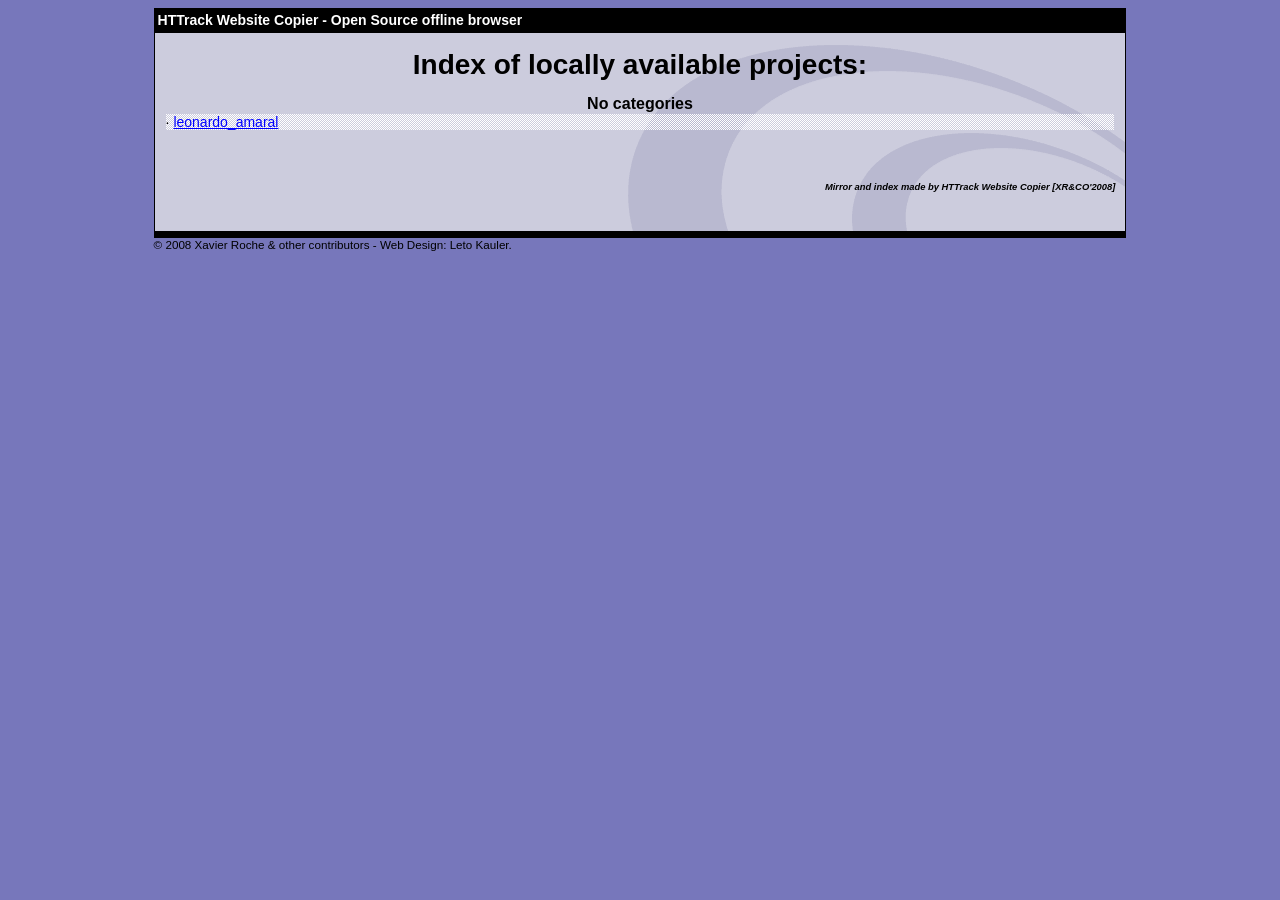
==== index.html @ f2d567f2 "Upload site" ====
<html xmlns="http://www.w3.org/1999/xhtml" lang="en">

<head>
	<meta http-equiv="Content-Type" content="text/html; charset=utf-8" />
	<meta name="description" content="HTTrack is an easy-to-use website mirror utility. It allows you to download a World Wide website from the Internet to a local directory,building recursively all structures, getting html, images, and other files from the server to your computer. Links are rebuiltrelatively so that you can freely browse to the local site (works with any browser). You can mirror several sites together so that you can jump from one toanother. You can, also, update an existing mirror site, or resume an interrupted download. The robot is fully configurable, with an integrated help" />
	<meta name="keywords" content="httrack, HTTRACK, HTTrack, winhttrack, WINHTTRACK, WinHTTrack, offline browser, web mirror utility, aspirateur web, surf offline, web capture, www mirror utility, browse offline, local  site builder, website mirroring, aspirateur www, internet grabber, capture de site web, internet tool, hors connexion, unix, dos, windows 95, windows 98, solaris, ibm580, AIX 4.0, HTS, HTGet, web aspirator, web aspirateur, libre, GPL, GNU, free software" />
	<title>List of available projects - HTTrack Website Copier</title>
	<!-- Mirror and index made by HTTrack Website Copier/3.49-2 [XR&CO'2014] -->

	<style type="text/css">
	<!--

body {
	margin: 0;  padding: 0;  margin-bottom: 15px;  margin-top: 8px;
	background: #77b;
}
body, td {
	font: 14px "Trebuchet MS", Verdana, Arial, Helvetica, sans-serif;
	}

#subTitle {
	background: #000;  color: #fff;  padding: 4px;  font-weight: bold; 
	}

#siteNavigation a, #siteNavigation .current {
	font-weight: bold;  color: #448;
	}
#siteNavigation a:link    { text-decoration: none; }
#siteNavigation a:visited { text-decoration: none; }

#siteNavigation .current { background-color: #ccd; }

#siteNavigation a:hover   { text-decoration: none;  background-color: #fff;  color: #000; }
#siteNavigation a:active  { text-decoration: none;  background-color: #ccc; }


a:link    { text-decoration: underline;  color: #00f; }
a:visited { text-decoration: underline;  color: #000; }
a:hover   { text-decoration: underline;  color: #c00; }
a:active  { text-decoration: underline; }

#pageContent {
	clear: both;
	border-bottom: 6px solid #000;
	padding: 10px;  padding-top: 20px;
	line-height: 1.65em;
	background-image: url(backblue.gif);
	background-repeat: no-repeat;
	background-position: top right;
	}

#pageContent, #siteNavigation {
	background-color: #ccd;
	}


.imgLeft  { float: left;   margin-right: 10px;  margin-bottom: 10px; }
.imgRight { float: right;  margin-left: 10px;   margin-bottom: 10px; }

hr { height: 1px;  color: #000;  background-color: #000;  margin-bottom: 15px; }

h1 { margin: 0;  font-weight: bold;  font-size: 2em; }
h2 { margin: 0;  font-weight: bold;  font-size: 1.6em; }
h3 { margin: 0;  font-weight: bold;  font-size: 1.3em; }
h4 { margin: 0;  font-weight: bold;  font-size: 1.18em; }

.blak { background-color: #000; }
.hide { display: none; }
.tableWidth { min-width: 400px; }

.tblRegular       { border-collapse: collapse; }
.tblRegular td    { padding: 6px;  background-image: url(fade.gif);  border: 2px solid #99c; }
.tblHeaderColor, .tblHeaderColor td { background: #99c; }
.tblNoBorder td   { border: 0; }


// -->
</style>

</head>

<body>
<table width="76%" border="0" align="center" cellspacing="0" cellpadding="3" class="tableWidth">
	<tr>
	<td id="subTitle">HTTrack Website Copier - Open Source offline browser</td>
	</tr>
</table>
<table width="76%" border="0" align="center" cellspacing="0" cellpadding="0" class="tableWidth">
<tr class="blak">
<td>
	<table width="100%" border="0" align="center" cellspacing="1" cellpadding="0">
	<tr>
	<td colspan="6"> 
		<table width="100%" border="0" align="center" cellspacing="0" cellpadding="10">
		<tr> 
		<td id="pageContent"> 
<!-- ==================== End prologue ==================== -->


<h1 ALIGN=Center>Index of locally available projects:</H1>
  <table border="0" width="100%" cellspacing="1" cellpadding="0">
		<TH>
		<BR/>
			No categories
		</TH>
		<TR>
		  <TD BACKGROUND="fade.gif">
                    &middot; <A HREF="leonardo_amaral/index.html">leonardo_amaral</A>
   		  </TD>
		</TR>
	</TABLE>
	<BR>
	<H6 ALIGN="RIGHT">
         <I>Mirror and index made by HTTrack Website Copier [XR&CO'2008]</I>
	</H6>
	<!-- Mirror and index made by HTTrack Website Copier/3.49-2 [XR&CO'2014] -->
	<!-- Thanks for using HTTrack Website Copier! -->

<!-- ==================== Start epilogue ==================== -->
		</td>
		</tr>
		</table>
	</td>
	</tr>
	</table>
</td>
</tr>
</table>

<table width="76%" border="0" align="center" valign="bottom" cellspacing="0" cellpadding="0">
	<tr>
	<td id="footer"><small>&copy; 2008 Xavier Roche & other contributors - Web Design: Leto Kauler.</small></td>
	</tr>
</table>

</body>

</html>
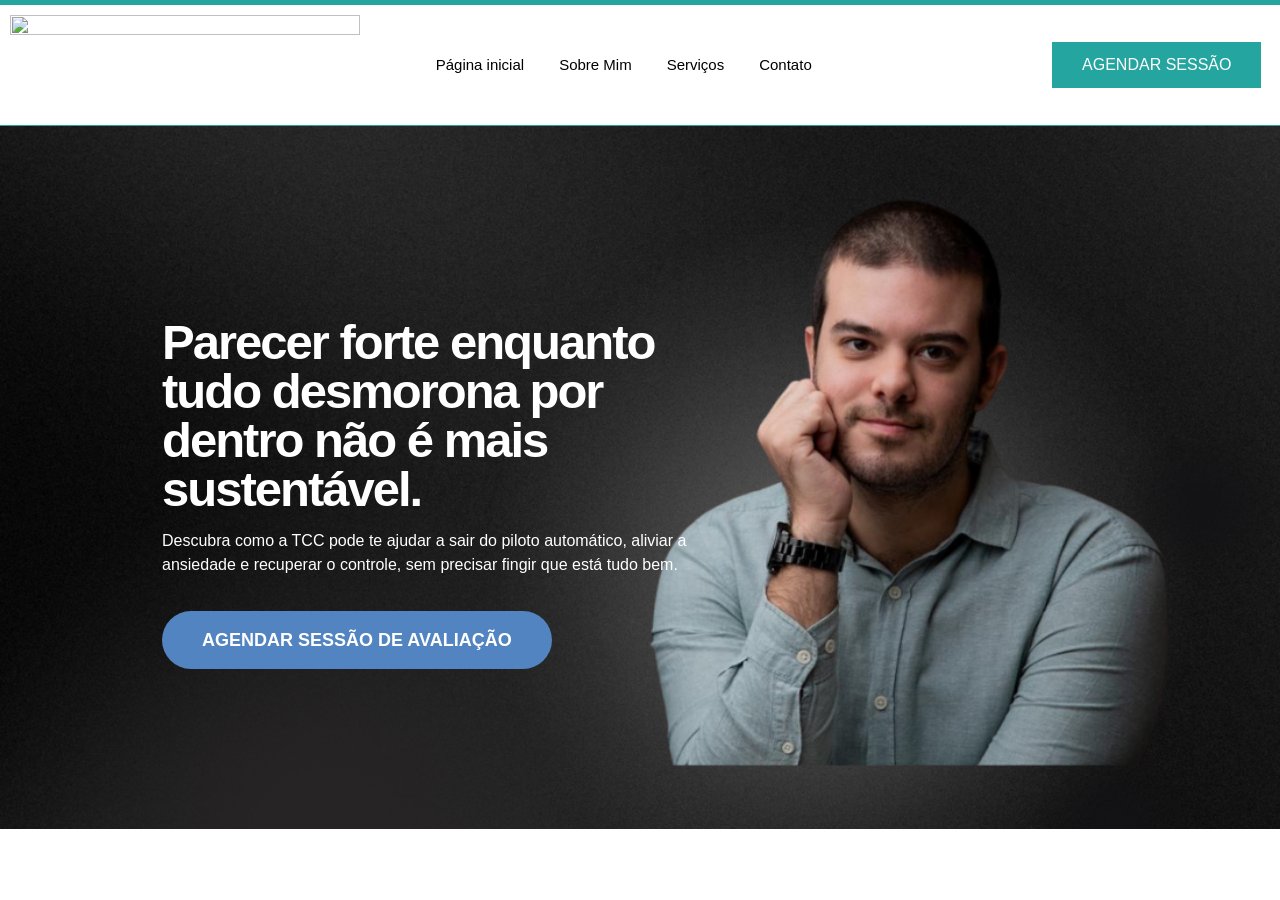
==== commit b1b05fa9: "update site" ====
--- a/index.html
+++ b/index.html
@@ -4,9 +4,8 @@
 	<meta http-equiv="Content-Type" content="text/html; charset=utf-8" />
 	<meta name="description" content="HTTrack is an easy-to-use website mirror utility. It allows you to download a World Wide website from the Internet to a local directory,building recursively all structures, getting html, images, and other files from the server to your computer. Links are rebuiltrelatively so that you can freely browse to the local site (works with any browser). You can mirror several sites together so that you can jump from one toanother. You can, also, update an existing mirror site, or resume an interrupted download. The robot is fully configurable, with an integrated help" />
 	<meta name="keywords" content="httrack, HTTRACK, HTTrack, winhttrack, WINHTTRACK, WinHTTrack, offline browser, web mirror utility, aspirateur web, surf offline, web capture, www mirror utility, browse offline, local  site builder, website mirroring, aspirateur www, internet grabber, capture de site web, internet tool, hors connexion, unix, dos, windows 95, windows 98, solaris, ibm580, AIX 4.0, HTS, HTGet, web aspirator, web aspirateur, libre, GPL, GNU, free software" />
-	<title>List of available projects - HTTrack Website Copier</title>
-	<!-- Mirror and index made by HTTrack Website Copier/3.49-2 [XR&CO'2014] -->
-
+	<title>Local index - HTTrack Website Copier</title>
+  <!-- Mirror and index made by HTTrack Website Copier/3.49-2 [XR&CO'2014] -->
 	<style type="text/css">
 	<!--
 
@@ -79,7 +78,6 @@
 
 </head>
 
-<body>
 <table width="76%" border="0" align="center" cellspacing="0" cellpadding="3" class="tableWidth">
 	<tr>
 	<td id="subTitle">HTTrack Website Copier - Open Source offline browser</td>
@@ -96,25 +94,31 @@
 		<td id="pageContent"> 
 <!-- ==================== End prologue ==================== -->
 
-
-<h1 ALIGN=Center>Index of locally available projects:</H1>
-  <table border="0" width="100%" cellspacing="1" cellpadding="0">
-		<TH>
-		<BR/>
-			No categories
-		</TH>
+	<meta name="generator" content="HTTrack Website Copier/3.x">
+	<TITLE>Local index - HTTrack</TITLE>
+</HEAD>
+<BODY>
+<H1 ALIGN=Center>Index of locally available sites:</H1>
+	<TABLE BORDER="0" WIDTH="100%" CELLSPACING="1" CELLPADDING="0">
 		<TR>
-		  <TD BACKGROUND="fade.gif">
-                    &middot; <A HREF="leonardo_amaral/index.html">leonardo_amaral</A>
-   		  </TD>
+			<TD BACKGROUND="fade.gif">
+				&middot;
+					<A HREF="psicologoleonardosc.com/index.html">
+						Leonardo Santa Cecília &#8211; Psicologia &#8211; Terapia Cognitivo
+					</A>		
+			</TD>
 		</TR>
 	</TABLE>
 	<BR>
-	<H6 ALIGN="RIGHT">
-         <I>Mirror and index made by HTTrack Website Copier [XR&CO'2008]</I>
+	<BR>
+	<BR>
+  	<H6 ALIGN="RIGHT">
+	<I>Mirror and index made by HTTrack Website Copier [XR&amp;CO'2008]</I>
 	</H6>
 	<!-- Mirror and index made by HTTrack Website Copier/3.49-2 [XR&CO'2014] -->
 	<!-- Thanks for using HTTrack Website Copier! -->
+	<meta HTTP-EQUIV="Refresh" CONTENT="0; URL=psicologoleonardosc.com/index.html">
+
 
 <!-- ==================== Start epilogue ==================== -->
 		</td>
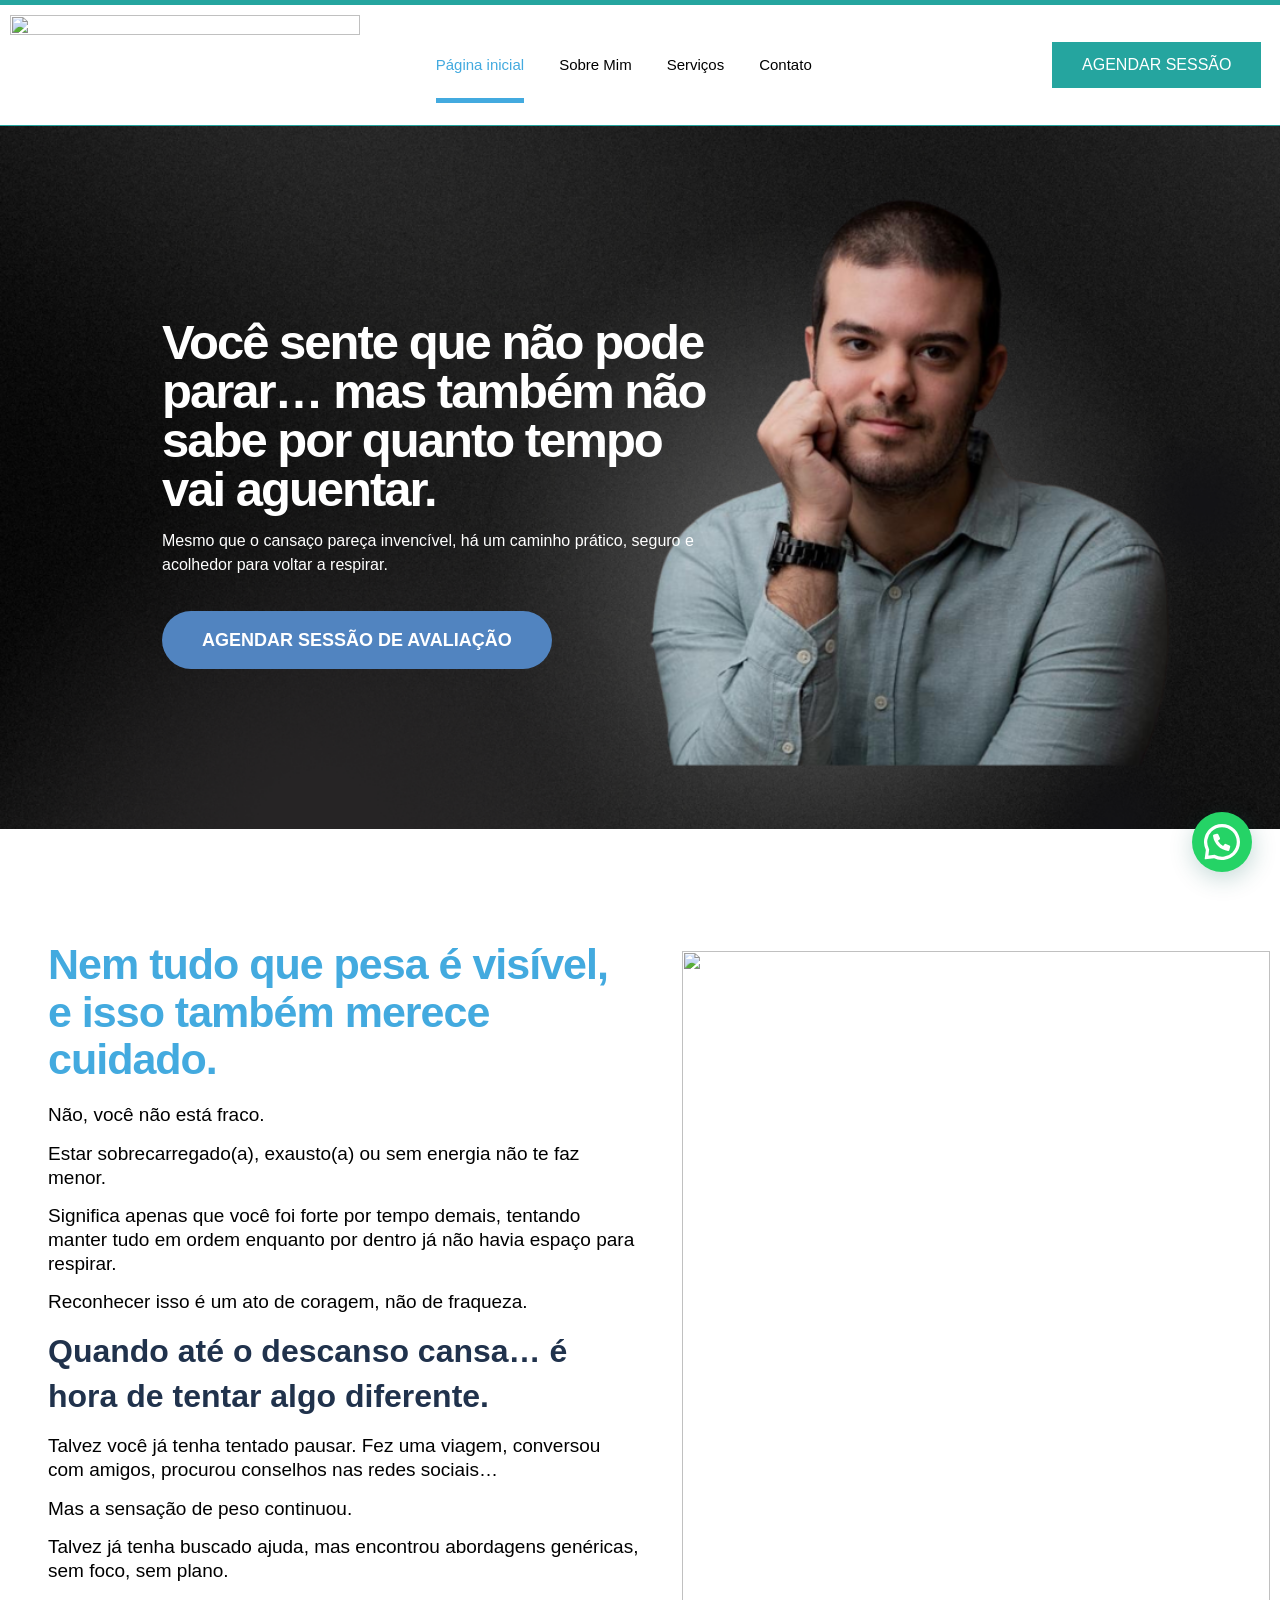
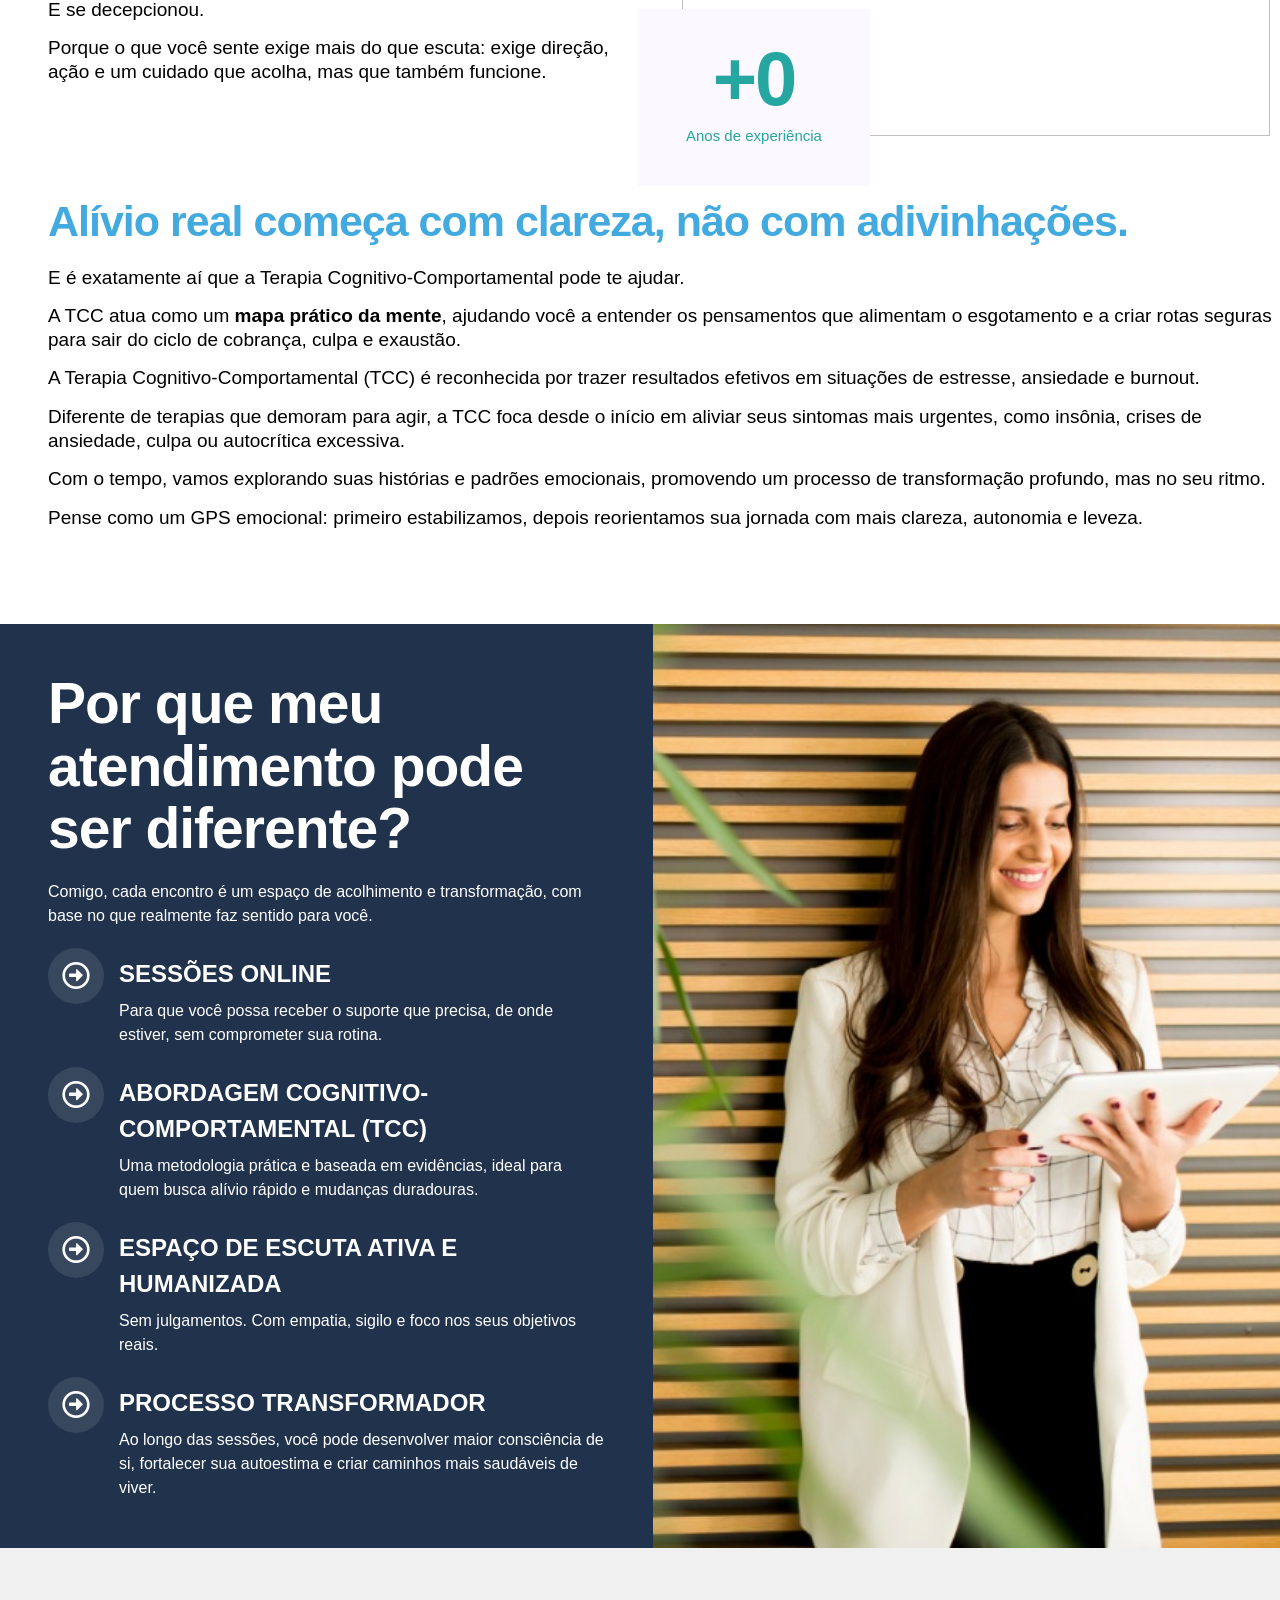
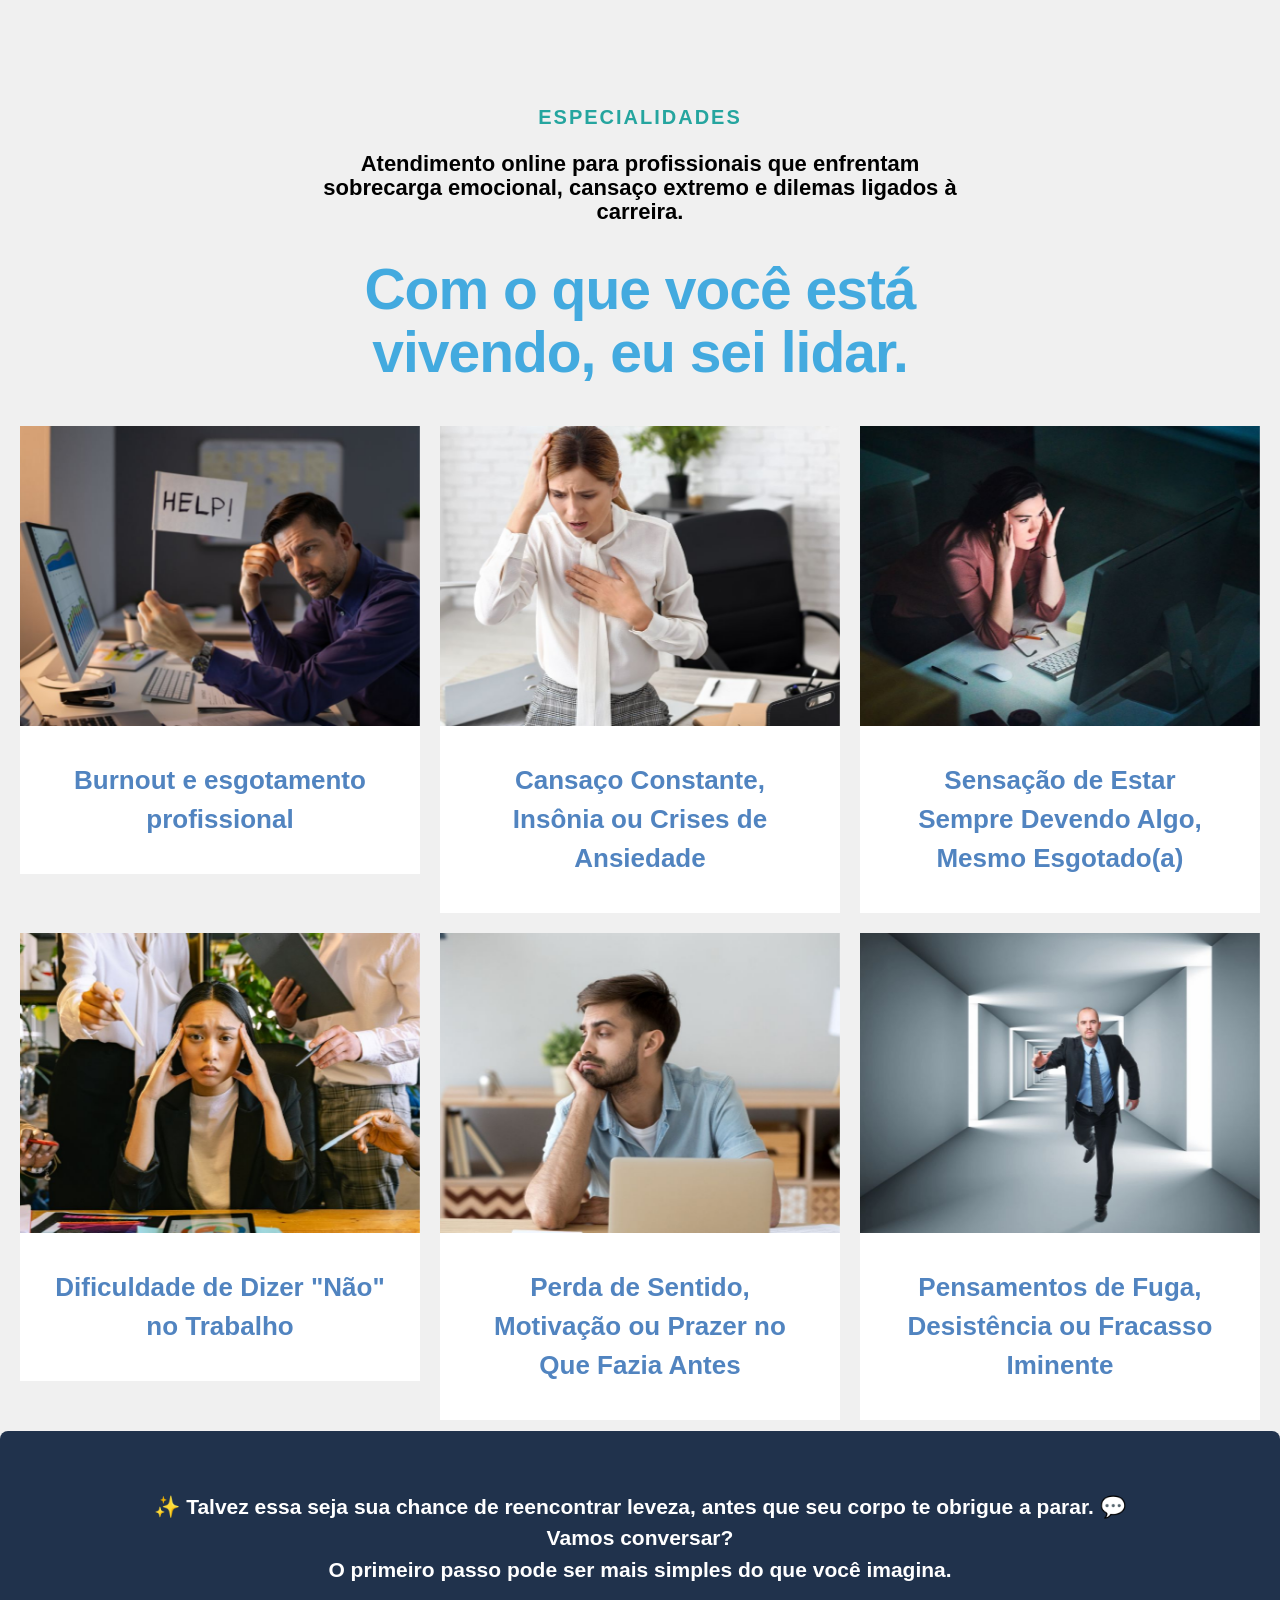
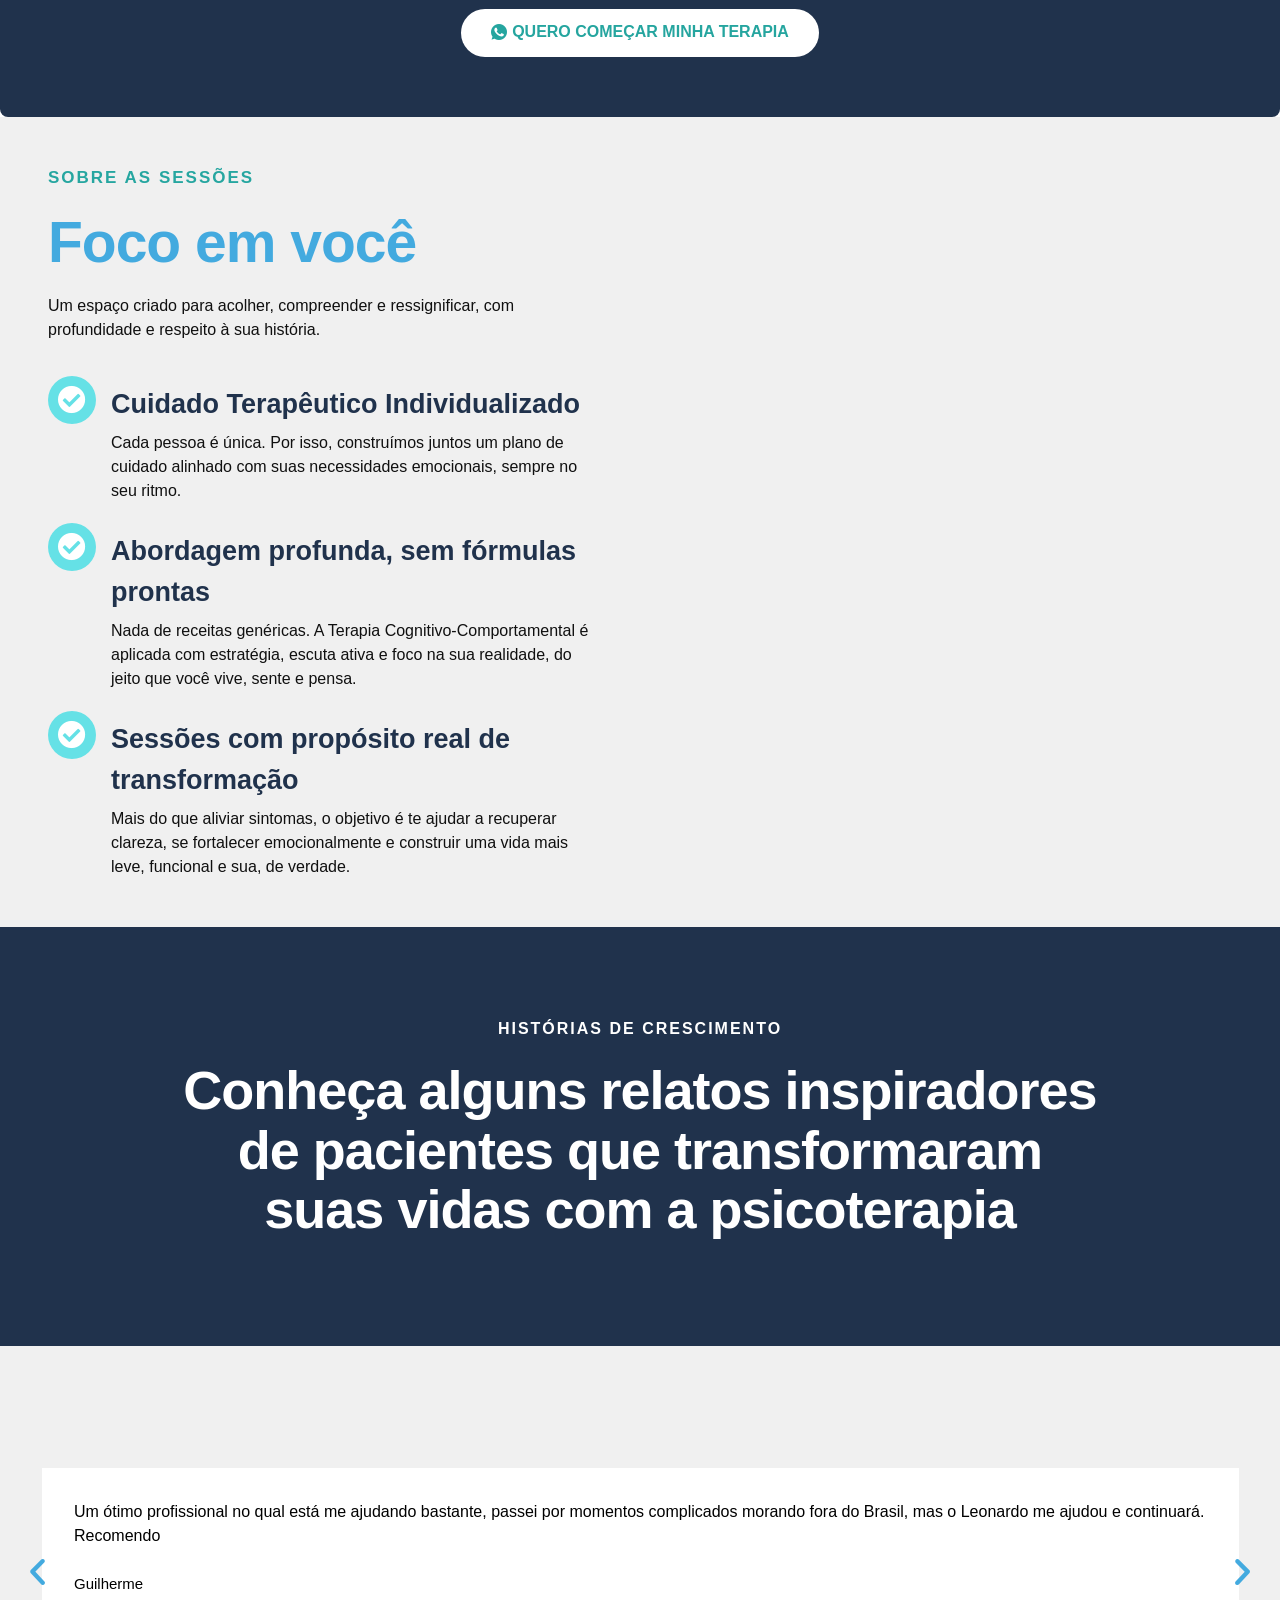
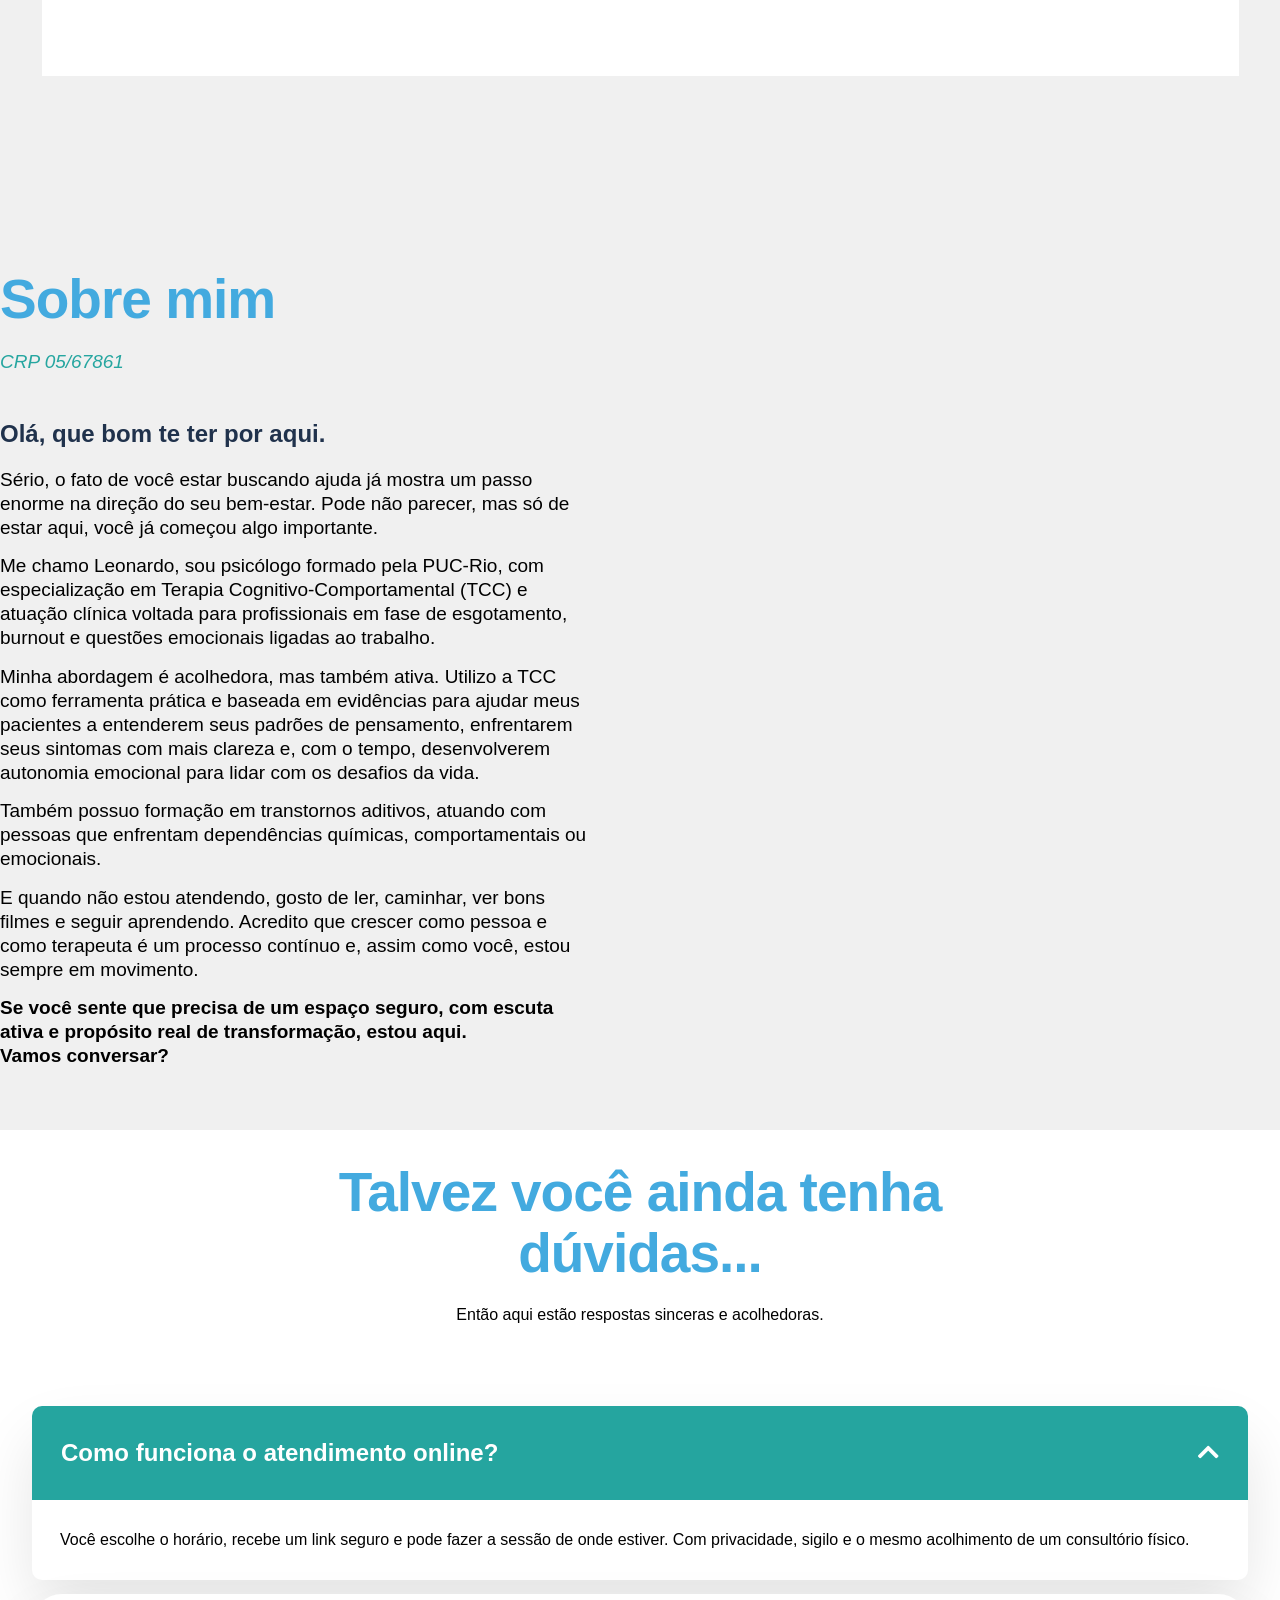
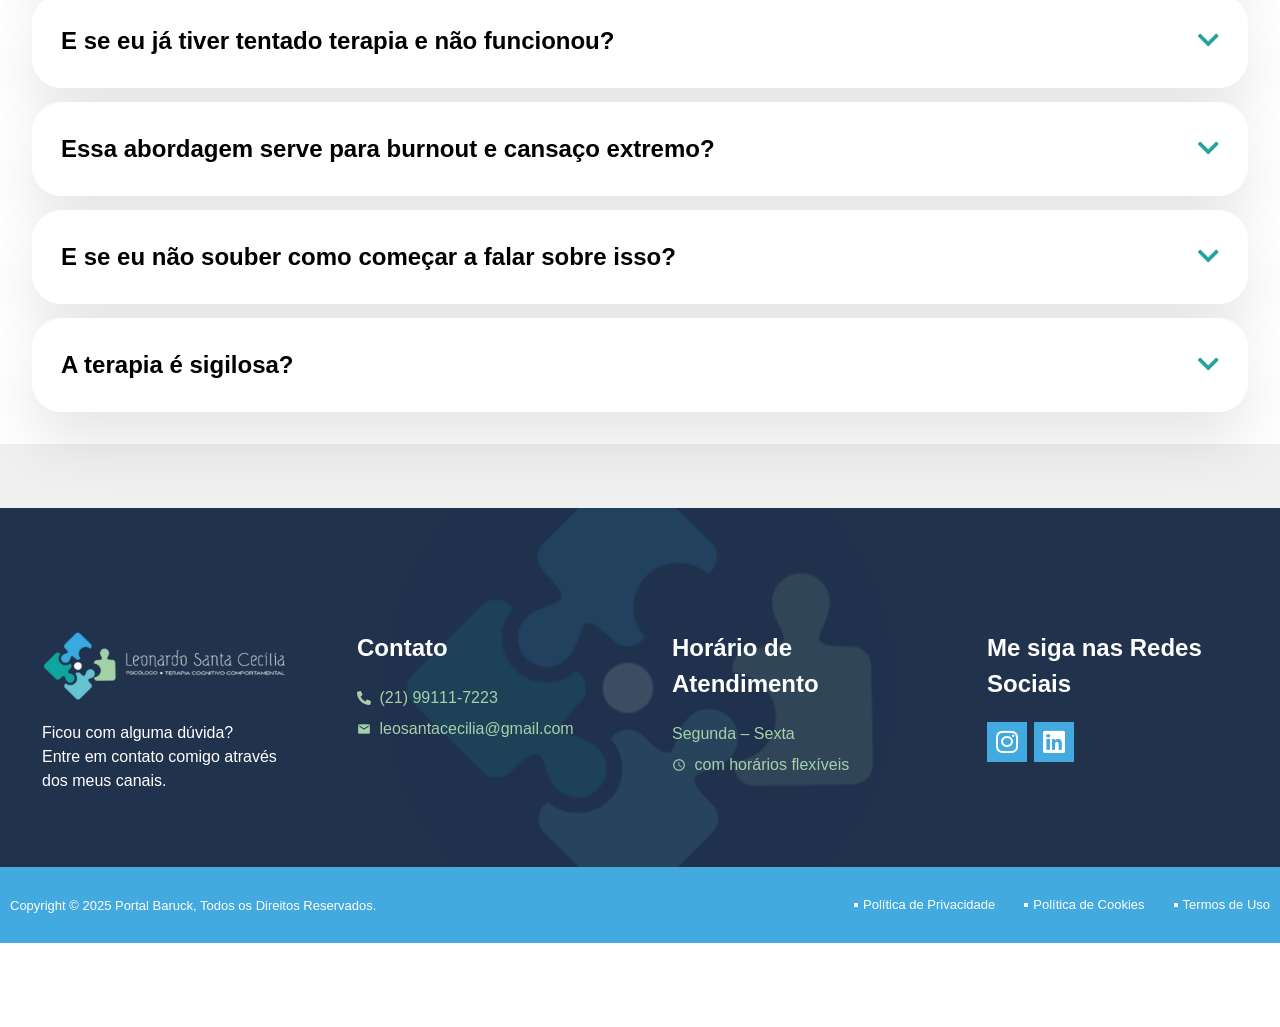
==== commit 501912ce: "b" ====
--- a/index.html
+++ b/index.html
@@ -1,144 +1,1586 @@
-<html xmlns="http://www.w3.org/1999/xhtml" lang="en">
-
+<!DOCTYPE html>
+<html lang="pt-BR">
+
+<!-- Mirrored from psicologoleonardosc.com/pagina-inicial-copy-02/ by HTTrack Website Copier/3.x [XR&CO'2014], Fri, 10 Jul 2026 13:59:12 GMT -->
+<!-- Added by HTTrack --><meta http-equiv="content-type" content="text/html;charset=UTF-8" /><!-- /Added by HTTrack -->
 <head>
-	<meta http-equiv="Content-Type" content="text/html; charset=utf-8" />
-	<meta name="description" content="HTTrack is an easy-to-use website mirror utility. It allows you to download a World Wide website from the Internet to a local directory,building recursively all structures, getting html, images, and other files from the server to your computer. Links are rebuiltrelatively so that you can freely browse to the local site (works with any browser). You can mirror several sites together so that you can jump from one toanother. You can, also, update an existing mirror site, or resume an interrupted download. The robot is fully configurable, with an integrated help" />
-	<meta name="keywords" content="httrack, HTTRACK, HTTrack, winhttrack, WINHTTRACK, WinHTTrack, offline browser, web mirror utility, aspirateur web, surf offline, web capture, www mirror utility, browse offline, local  site builder, website mirroring, aspirateur www, internet grabber, capture de site web, internet tool, hors connexion, unix, dos, windows 95, windows 98, solaris, ibm580, AIX 4.0, HTS, HTGet, web aspirator, web aspirateur, libre, GPL, GNU, free software" />
-	<title>Local index - HTTrack Website Copier</title>
-  <!-- Mirror and index made by HTTrack Website Copier/3.49-2 [XR&CO'2014] -->
-	<style type="text/css">
-	<!--
-
-body {
-	margin: 0;  padding: 0;  margin-bottom: 15px;  margin-top: 8px;
-	background: #77b;
-}
-body, td {
-	font: 14px "Trebuchet MS", Verdana, Arial, Helvetica, sans-serif;
+	<meta charset="UTF-8">
+		<title>Página inicial &#8211; Leonardo Santa Cecília</title>
+<meta name='robots' content='max-image-preview:large' />
+<link rel="alternate" type="application/rss+xml" title="Feed para Leonardo Santa Cecília &raquo;" href="../feed/index.html" />
+<link rel="alternate" type="application/rss+xml" title="Feed de comentários para Leonardo Santa Cecília &raquo;" href="../comments/feed/index.html" />
+<link rel="alternate" title="oEmbed (JSON)" type="application/json+oembed" href="../wp-json/oembed/1.0/embeddbc9.json?url=https%3A%2F%2Fpsicologoleonardosc.com%2Fpagina-inicial-copy-02%2F" />
+<link rel="alternate" title="oEmbed (XML)" type="text/xml+oembed" href="../wp-json/oembed/1.0/embed2f14?url=https%3A%2F%2Fpsicologoleonardosc.com%2Fpagina-inicial-copy-02%2F&amp;format=xml" />
+<style id="wp-img-auto-sizes-contain-inline-css">
+img:is([sizes=auto i],[sizes^="auto," i]){contain-intrinsic-size:3000px 1500px}
+/*# sourceURL=wp-img-auto-sizes-contain-inline-css */
+</style>
+<style id="wp-emoji-styles-inline-css">
+
+	img.wp-smiley, img.emoji {
+		display: inline !important;
+		border: none !important;
+		box-shadow: none !important;
+		height: 1em !important;
+		width: 1em !important;
+		margin: 0 0.07em !important;
+		vertical-align: -0.1em !important;
+		background: none !important;
+		padding: 0 !important;
 	}
-
-#subTitle {
-	background: #000;  color: #fff;  padding: 4px;  font-weight: bold; 
-	}
-
-#siteNavigation a, #siteNavigation .current {
-	font-weight: bold;  color: #448;
-	}
-#siteNavigation a:link    { text-decoration: none; }
-#siteNavigation a:visited { text-decoration: none; }
-
-#siteNavigation .current { background-color: #ccd; }
-
-#siteNavigation a:hover   { text-decoration: none;  background-color: #fff;  color: #000; }
-#siteNavigation a:active  { text-decoration: none;  background-color: #ccc; }
-
-
-a:link    { text-decoration: underline;  color: #00f; }
-a:visited { text-decoration: underline;  color: #000; }
-a:hover   { text-decoration: underline;  color: #c00; }
-a:active  { text-decoration: underline; }
-
-#pageContent {
-	clear: both;
-	border-bottom: 6px solid #000;
-	padding: 10px;  padding-top: 20px;
-	line-height: 1.65em;
-	background-image: url(backblue.gif);
-	background-repeat: no-repeat;
-	background-position: top right;
-	}
-
-#pageContent, #siteNavigation {
-	background-color: #ccd;
-	}
-
-
-.imgLeft  { float: left;   margin-right: 10px;  margin-bottom: 10px; }
-.imgRight { float: right;  margin-left: 10px;   margin-bottom: 10px; }
-
-hr { height: 1px;  color: #000;  background-color: #000;  margin-bottom: 15px; }
-
-h1 { margin: 0;  font-weight: bold;  font-size: 2em; }
-h2 { margin: 0;  font-weight: bold;  font-size: 1.6em; }
-h3 { margin: 0;  font-weight: bold;  font-size: 1.3em; }
-h4 { margin: 0;  font-weight: bold;  font-size: 1.18em; }
-
-.blak { background-color: #000; }
-.hide { display: none; }
-.tableWidth { min-width: 400px; }
-
-.tblRegular       { border-collapse: collapse; }
-.tblRegular td    { padding: 6px;  background-image: url(fade.gif);  border: 2px solid #99c; }
-.tblHeaderColor, .tblHeaderColor td { background: #99c; }
-.tblNoBorder td   { border: 0; }
-
-
-// -->
+/*# sourceURL=wp-emoji-styles-inline-css */
 </style>
-
-</head>
-
-<table width="76%" border="0" align="center" cellspacing="0" cellpadding="3" class="tableWidth">
-	<tr>
-	<td id="subTitle">HTTrack Website Copier - Open Source offline browser</td>
-	</tr>
-</table>
-<table width="76%" border="0" align="center" cellspacing="0" cellpadding="0" class="tableWidth">
-<tr class="blak">
-<td>
-	<table width="100%" border="0" align="center" cellspacing="1" cellpadding="0">
-	<tr>
-	<td colspan="6"> 
-		<table width="100%" border="0" align="center" cellspacing="0" cellpadding="10">
-		<tr> 
-		<td id="pageContent"> 
-<!-- ==================== End prologue ==================== -->
-
-	<meta name="generator" content="HTTrack Website Copier/3.x">
-	<TITLE>Local index - HTTrack</TITLE>
-</HEAD>
-<BODY>
-<H1 ALIGN=Center>Index of locally available sites:</H1>
-	<TABLE BORDER="0" WIDTH="100%" CELLSPACING="1" CELLPADDING="0">
-		<TR>
-			<TD BACKGROUND="fade.gif">
-				&middot;
-					<A HREF="psicologoleonardosc.com/index.html">
-						Leonardo Santa Cecília &#8211; Psicologia &#8211; Terapia Cognitivo
-					</A>		
-			</TD>
-		</TR>
-	</TABLE>
-	<BR>
-	<BR>
-	<BR>
-  	<H6 ALIGN="RIGHT">
-	<I>Mirror and index made by HTTrack Website Copier [XR&amp;CO'2008]</I>
-	</H6>
-	<!-- Mirror and index made by HTTrack Website Copier/3.49-2 [XR&CO'2014] -->
-	<!-- Thanks for using HTTrack Website Copier! -->
-	<meta HTTP-EQUIV="Refresh" CONTENT="0; URL=psicologoleonardosc.com/index.html">
-
-
-<!-- ==================== Start epilogue ==================== -->
-		</td>
-		</tr>
-		</table>
-	</td>
-	</tr>
-	</table>
-</td>
-</tr>
-</table>
-
-<table width="76%" border="0" align="center" valign="bottom" cellspacing="0" cellpadding="0">
-	<tr>
-	<td id="footer"><small>&copy; 2008 Xavier Roche & other contributors - Web Design: Leto Kauler.</small></td>
-	</tr>
-</table>
-
-</body>
-
+<style id="joinchat-button-style-inline-css">
+.wp-block-joinchat-button{border:none!important;text-align:center}.wp-block-joinchat-button figure{display:table;margin:0 auto;padding:0}.wp-block-joinchat-button figcaption{font:normal normal 400 .6em/2em var(--wp--preset--font-family--system-font,sans-serif);margin:0;padding:0}.wp-block-joinchat-button .joinchat-button__qr{background-color:#fff;border:6px solid #25d366;border-radius:30px;box-sizing:content-box;display:block;height:200px;margin:auto;overflow:hidden;padding:10px;width:200px}.wp-block-joinchat-button .joinchat-button__qr canvas,.wp-block-joinchat-button .joinchat-button__qr img{display:block;margin:auto}.wp-block-joinchat-button .joinchat-button__link{align-items:center;background-color:#25d366;border:6px solid #25d366;border-radius:30px;display:inline-flex;flex-flow:row nowrap;justify-content:center;line-height:1.25em;margin:0 auto;text-decoration:none}.wp-block-joinchat-button .joinchat-button__link:before{background:transparent var(--joinchat-ico) no-repeat center;background-size:100%;content:"";display:block;height:1.5em;margin:-.75em .75em -.75em 0;width:1.5em}.wp-block-joinchat-button figure+.joinchat-button__link{margin-top:10px}@media (orientation:landscape)and (min-height:481px),(orientation:portrait)and (min-width:481px){.wp-block-joinchat-button.joinchat-button--qr-only figure+.joinchat-button__link{display:none}}@media (max-width:480px),(orientation:landscape)and (max-height:480px){.wp-block-joinchat-button figure{display:none}}
+
+/*# sourceURL=https://psicologoleonardosc.com/wp-content/plugins/creame-whatsapp-me/gutenberg/build/style-index.css */
+</style>
+<style id="global-styles-inline-css">
+:root{--wp--preset--aspect-ratio--square: 1;--wp--preset--aspect-ratio--4-3: 4/3;--wp--preset--aspect-ratio--3-4: 3/4;--wp--preset--aspect-ratio--3-2: 3/2;--wp--preset--aspect-ratio--2-3: 2/3;--wp--preset--aspect-ratio--16-9: 16/9;--wp--preset--aspect-ratio--9-16: 9/16;--wp--preset--color--black: #000000;--wp--preset--color--cyan-bluish-gray: #abb8c3;--wp--preset--color--white: #ffffff;--wp--preset--color--pale-pink: #f78da7;--wp--preset--color--vivid-red: #cf2e2e;--wp--preset--color--luminous-vivid-orange: #ff6900;--wp--preset--color--luminous-vivid-amber: #fcb900;--wp--preset--color--light-green-cyan: #7bdcb5;--wp--preset--color--vivid-green-cyan: #00d084;--wp--preset--color--pale-cyan-blue: #8ed1fc;--wp--preset--color--vivid-cyan-blue: #0693e3;--wp--preset--color--vivid-purple: #9b51e0;--wp--preset--gradient--vivid-cyan-blue-to-vivid-purple: linear-gradient(135deg,rgb(6,147,227) 0%,rgb(155,81,224) 100%);--wp--preset--gradient--light-green-cyan-to-vivid-green-cyan: linear-gradient(135deg,rgb(122,220,180) 0%,rgb(0,208,130) 100%);--wp--preset--gradient--luminous-vivid-amber-to-luminous-vivid-orange: linear-gradient(135deg,rgb(252,185,0) 0%,rgb(255,105,0) 100%);--wp--preset--gradient--luminous-vivid-orange-to-vivid-red: linear-gradient(135deg,rgb(255,105,0) 0%,rgb(207,46,46) 100%);--wp--preset--gradient--very-light-gray-to-cyan-bluish-gray: linear-gradient(135deg,rgb(238,238,238) 0%,rgb(169,184,195) 100%);--wp--preset--gradient--cool-to-warm-spectrum: linear-gradient(135deg,rgb(74,234,220) 0%,rgb(151,120,209) 20%,rgb(207,42,186) 40%,rgb(238,44,130) 60%,rgb(251,105,98) 80%,rgb(254,248,76) 100%);--wp--preset--gradient--blush-light-purple: linear-gradient(135deg,rgb(255,206,236) 0%,rgb(152,150,240) 100%);--wp--preset--gradient--blush-bordeaux: linear-gradient(135deg,rgb(254,205,165) 0%,rgb(254,45,45) 50%,rgb(107,0,62) 100%);--wp--preset--gradient--luminous-dusk: linear-gradient(135deg,rgb(255,203,112) 0%,rgb(199,81,192) 50%,rgb(65,88,208) 100%);--wp--preset--gradient--pale-ocean: linear-gradient(135deg,rgb(255,245,203) 0%,rgb(182,227,212) 50%,rgb(51,167,181) 100%);--wp--preset--gradient--electric-grass: linear-gradient(135deg,rgb(202,248,128) 0%,rgb(113,206,126) 100%);--wp--preset--gradient--midnight: linear-gradient(135deg,rgb(2,3,129) 0%,rgb(40,116,252) 100%);--wp--preset--font-size--small: 13px;--wp--preset--font-size--medium: 20px;--wp--preset--font-size--large: 36px;--wp--preset--font-size--x-large: 42px;--wp--preset--spacing--20: 0.44rem;--wp--preset--spacing--30: 0.67rem;--wp--preset--spacing--40: 1rem;--wp--preset--spacing--50: 1.5rem;--wp--preset--spacing--60: 2.25rem;--wp--preset--spacing--70: 3.38rem;--wp--preset--spacing--80: 5.06rem;--wp--preset--shadow--natural: 6px 6px 9px rgba(0, 0, 0, 0.2);--wp--preset--shadow--deep: 12px 12px 50px rgba(0, 0, 0, 0.4);--wp--preset--shadow--sharp: 6px 6px 0px rgba(0, 0, 0, 0.2);--wp--preset--shadow--outlined: 6px 6px 0px -3px rgb(255, 255, 255), 6px 6px rgb(0, 0, 0);--wp--preset--shadow--crisp: 6px 6px 0px rgb(0, 0, 0);}:root { --wp--style--global--content-size: 800px;--wp--style--global--wide-size: 1200px; }:where(body) { margin: 0; }.wp-site-blocks > .alignleft { float: left; margin-right: 2em; }.wp-site-blocks > .alignright { float: right; margin-left: 2em; }.wp-site-blocks > .aligncenter { justify-content: center; margin-left: auto; margin-right: auto; }:where(.wp-site-blocks) > * { margin-block-start: 24px; margin-block-end: 0; }:where(.wp-site-blocks) > :first-child { margin-block-start: 0; }:where(.wp-site-blocks) > :last-child { margin-block-end: 0; }:root { --wp--style--block-gap: 24px; }:root :where(.is-layout-flow) > :first-child{margin-block-start: 0;}:root :where(.is-layout-flow) > :last-child{margin-block-end: 0;}:root :where(.is-layout-flow) > *{margin-block-start: 24px;margin-block-end: 0;}:root :where(.is-layout-constrained) > :first-child{margin-block-start: 0;}:root :where(.is-layout-constrained) > :last-child{margin-block-end: 0;}:root :where(.is-layout-constrained) > *{margin-block-start: 24px;margin-block-end: 0;}:root :where(.is-layout-flex){gap: 24px;}:root :where(.is-layout-grid){gap: 24px;}.is-layout-flow > .alignleft{float: left;margin-inline-start: 0;margin-inline-end: 2em;}.is-layout-flow > .alignright{float: right;margin-inline-start: 2em;margin-inline-end: 0;}.is-layout-flow > .aligncenter{margin-left: auto !important;margin-right: auto !important;}.is-layout-constrained > .alignleft{float: left;margin-inline-start: 0;margin-inline-end: 2em;}.is-layout-constrained > .alignright{float: right;margin-inline-start: 2em;margin-inline-end: 0;}.is-layout-constrained > .aligncenter{margin-left: auto !important;margin-right: auto !important;}.is-layout-constrained > :where(:not(.alignleft):not(.alignright):not(.alignfull)){max-width: var(--wp--style--global--content-size);margin-left: auto !important;margin-right: auto !important;}.is-layout-constrained > .alignwide{max-width: var(--wp--style--global--wide-size);}body .is-layout-flex{display: flex;}.is-layout-flex{flex-wrap: wrap;align-items: center;}.is-layout-flex > :is(*, div){margin: 0;}body .is-layout-grid{display: grid;}.is-layout-grid > :is(*, div){margin: 0;}body{padding-top: 0px;padding-right: 0px;padding-bottom: 0px;padding-left: 0px;}:root :where(.wp-element-button, .wp-block-button__link){background-color: #32373c;border-width: 0;color: #fff;font-family: inherit;font-size: inherit;font-style: inherit;font-weight: inherit;letter-spacing: inherit;line-height: inherit;padding-top: calc(0.667em + 2px);padding-right: calc(1.333em + 2px);padding-bottom: calc(0.667em + 2px);padding-left: calc(1.333em + 2px);text-decoration: none;text-transform: inherit;}.has-black-color{color: var(--wp--preset--color--black) !important;}.has-cyan-bluish-gray-color{color: var(--wp--preset--color--cyan-bluish-gray) !important;}.has-white-color{color: var(--wp--preset--color--white) !important;}.has-pale-pink-color{color: var(--wp--preset--color--pale-pink) !important;}.has-vivid-red-color{color: var(--wp--preset--color--vivid-red) !important;}.has-luminous-vivid-orange-color{color: var(--wp--preset--color--luminous-vivid-orange) !important;}.has-luminous-vivid-amber-color{color: var(--wp--preset--color--luminous-vivid-amber) !important;}.has-light-green-cyan-color{color: var(--wp--preset--color--light-green-cyan) !important;}.has-vivid-green-cyan-color{color: var(--wp--preset--color--vivid-green-cyan) !important;}.has-pale-cyan-blue-color{color: var(--wp--preset--color--pale-cyan-blue) !important;}.has-vivid-cyan-blue-color{color: var(--wp--preset--color--vivid-cyan-blue) !important;}.has-vivid-purple-color{color: var(--wp--preset--color--vivid-purple) !important;}.has-black-background-color{background-color: var(--wp--preset--color--black) !important;}.has-cyan-bluish-gray-background-color{background-color: var(--wp--preset--color--cyan-bluish-gray) !important;}.has-white-background-color{background-color: var(--wp--preset--color--white) !important;}.has-pale-pink-background-color{background-color: var(--wp--preset--color--pale-pink) !important;}.has-vivid-red-background-color{background-color: var(--wp--preset--color--vivid-red) !important;}.has-luminous-vivid-orange-background-color{background-color: var(--wp--preset--color--luminous-vivid-orange) !important;}.has-luminous-vivid-amber-background-color{background-color: var(--wp--preset--color--luminous-vivid-amber) !important;}.has-light-green-cyan-background-color{background-color: var(--wp--preset--color--light-green-cyan) !important;}.has-vivid-green-cyan-background-color{background-color: var(--wp--preset--color--vivid-green-cyan) !important;}.has-pale-cyan-blue-background-color{background-color: var(--wp--preset--color--pale-cyan-blue) !important;}.has-vivid-cyan-blue-background-color{background-color: var(--wp--preset--color--vivid-cyan-blue) !important;}.has-vivid-purple-background-color{background-color: var(--wp--preset--color--vivid-purple) !important;}.has-black-border-color{border-color: var(--wp--preset--color--black) !important;}.has-cyan-bluish-gray-border-color{border-color: var(--wp--preset--color--cyan-bluish-gray) !important;}.has-white-border-color{border-color: var(--wp--preset--color--white) !important;}.has-pale-pink-border-color{border-color: var(--wp--preset--color--pale-pink) !important;}.has-vivid-red-border-color{border-color: var(--wp--preset--color--vivid-red) !important;}.has-luminous-vivid-orange-border-color{border-color: var(--wp--preset--color--luminous-vivid-orange) !important;}.has-luminous-vivid-amber-border-color{border-color: var(--wp--preset--color--luminous-vivid-amber) !important;}.has-light-green-cyan-border-color{border-color: var(--wp--preset--color--light-green-cyan) !important;}.has-vivid-green-cyan-border-color{border-color: var(--wp--preset--color--vivid-green-cyan) !important;}.has-pale-cyan-blue-border-color{border-color: var(--wp--preset--color--pale-cyan-blue) !important;}.has-vivid-cyan-blue-border-color{border-color: var(--wp--preset--color--vivid-cyan-blue) !important;}.has-vivid-purple-border-color{border-color: var(--wp--preset--color--vivid-purple) !important;}.has-vivid-cyan-blue-to-vivid-purple-gradient-background{background: var(--wp--preset--gradient--vivid-cyan-blue-to-vivid-purple) !important;}.has-light-green-cyan-to-vivid-green-cyan-gradient-background{background: var(--wp--preset--gradient--light-green-cyan-to-vivid-green-cyan) !important;}.has-luminous-vivid-amber-to-luminous-vivid-orange-gradient-background{background: var(--wp--preset--gradient--luminous-vivid-amber-to-luminous-vivid-orange) !important;}.has-luminous-vivid-orange-to-vivid-red-gradient-background{background: var(--wp--preset--gradient--luminous-vivid-orange-to-vivid-red) !important;}.has-very-light-gray-to-cyan-bluish-gray-gradient-background{background: var(--wp--preset--gradient--very-light-gray-to-cyan-bluish-gray) !important;}.has-cool-to-warm-spectrum-gradient-background{background: var(--wp--preset--gradient--cool-to-warm-spectrum) !important;}.has-blush-light-purple-gradient-background{background: var(--wp--preset--gradient--blush-light-purple) !important;}.has-blush-bordeaux-gradient-background{background: var(--wp--preset--gradient--blush-bordeaux) !important;}.has-luminous-dusk-gradient-background{background: var(--wp--preset--gradient--luminous-dusk) !important;}.has-pale-ocean-gradient-background{background: var(--wp--preset--gradient--pale-ocean) !important;}.has-electric-grass-gradient-background{background: var(--wp--preset--gradient--electric-grass) !important;}.has-midnight-gradient-background{background: var(--wp--preset--gradient--midnight) !important;}.has-small-font-size{font-size: var(--wp--preset--font-size--small) !important;}.has-medium-font-size{font-size: var(--wp--preset--font-size--medium) !important;}.has-large-font-size{font-size: var(--wp--preset--font-size--large) !important;}.has-x-large-font-size{font-size: var(--wp--preset--font-size--x-large) !important;}
+:root :where(.wp-block-icon svg){width: 24px;}
+:root :where(.wp-block-pullquote){font-size: 1.5em;line-height: 1.6;}
+/*# sourceURL=global-styles-inline-css */
+</style>
+<link rel='stylesheet' id='hello-elementor-css' href='../wp-content/themes/hello-elementor/assets/css/resetedb1.css?ver=3.4.4' media='all' />
+<link rel='stylesheet' id='hello-elementor-theme-style-css' href='../wp-content/themes/hello-elementor/assets/css/themeedb1.css?ver=3.4.4' media='all' />
+<link rel='stylesheet' id='hello-elementor-header-footer-css' href='../wp-content/themes/hello-elementor/assets/css/header-footeredb1.css?ver=3.4.4' media='all' />
+<link rel='stylesheet' id='elementor-frontend-css' href='../wp-content/plugins/elementor/assets/css/frontend.minfe70.css?ver=3.35.8' media='all' />
+<link rel='stylesheet' id='elementor-post-10-css' href='../wp-content/uploads/elementor/css/post-101026.css?ver=1783653124' media='all' />
+<link rel='stylesheet' id='elementor-icons-css' href='../wp-content/plugins/elementor/assets/lib/eicons/css/elementor-icons.min7f15.css?ver=5.47.0' media='all' />
+<link rel='stylesheet' id='ekit-widget-styles-css' href='../wp-content/plugins/elementskit-lite/widgets/init/assets/css/widget-styles9e95.css?ver=3.8.0' media='all' />
+<link rel='stylesheet' id='ekit-responsive-css' href='../wp-content/plugins/elementskit-lite/widgets/init/assets/css/responsive9e95.css?ver=3.8.0' media='all' />
+<link rel='stylesheet' id='widget-image-css' href='../wp-content/plugins/elementor/assets/css/widget-image.minfe70.css?ver=3.35.8' media='all' />
+<link rel='stylesheet' id='widget-nav-menu-css' href='../wp-content/plugins/elementor-pro/assets/css/widget-nav-menu.min414b.css?ver=3.28.2' media='all' />
+<link rel='stylesheet' id='widget-heading-css' href='../wp-content/plugins/elementor/assets/css/widget-heading.minfe70.css?ver=3.35.8' media='all' />
+<link rel='stylesheet' id='e-animation-grow-css' href='../wp-content/plugins/elementor/assets/lib/animations/styles/e-animation-grow.minfe70.css?ver=3.35.8' media='all' />
+<link rel='stylesheet' id='e-animation-fadeInLeft-css' href='../wp-content/plugins/elementor/assets/lib/animations/styles/fadeInLeft.minfe70.css?ver=3.35.8' media='all' />
+<link rel='stylesheet' id='e-animation-zoomIn-css' href='../wp-content/plugins/elementor/assets/lib/animations/styles/zoomIn.minfe70.css?ver=3.35.8' media='all' />
+<link rel='stylesheet' id='e-animation-bounceInRight-css' href='../wp-content/plugins/elementor/assets/lib/animations/styles/bounceInRight.minfe70.css?ver=3.35.8' media='all' />
+<link rel='stylesheet' id='widget-counter-css' href='../wp-content/plugins/elementor/assets/css/widget-counter.minfe70.css?ver=3.35.8' media='all' />
+<link rel='stylesheet' id='widget-icon-box-css' href='../wp-content/plugins/elementor/assets/css/widget-icon-box.minfe70.css?ver=3.35.8' media='all' />
+<link rel='stylesheet' id='e-animation-fadeInUp-css' href='../wp-content/plugins/elementor/assets/lib/animations/styles/fadeInUp.minfe70.css?ver=3.35.8' media='all' />
+<link rel='stylesheet' id='widget-call-to-action-css' href='../wp-content/plugins/elementor-pro/assets/css/widget-call-to-action.min414b.css?ver=3.28.2' media='all' />
+<link rel='stylesheet' id='e-transitions-css' href='../wp-content/plugins/elementor-pro/assets/css/conditionals/transitions.min414b.css?ver=3.28.2' media='all' />
+<link rel='stylesheet' id='e-animation-fadeIn-css' href='../wp-content/plugins/elementor/assets/lib/animations/styles/fadeIn.minfe70.css?ver=3.35.8' media='all' />
+<link rel='stylesheet' id='swiper-css' href='../wp-content/plugins/elementor/assets/lib/swiper/v8/css/swiper.min94a4.css?ver=8.4.5' media='all' />
+<link rel='stylesheet' id='e-swiper-css' href='../wp-content/plugins/elementor/assets/css/conditionals/e-swiper.minfe70.css?ver=3.35.8' media='all' />
+<link rel='stylesheet' id='widget-testimonial-carousel-css' href='../wp-content/plugins/elementor-pro/assets/css/widget-testimonial-carousel.min414b.css?ver=3.28.2' media='all' />
+<link rel='stylesheet' id='widget-carousel-module-base-css' href='../wp-content/plugins/elementor-pro/assets/css/widget-carousel-module-base.min414b.css?ver=3.28.2' media='all' />
+<link rel='stylesheet' id='e-animation-bounceIn-css' href='../wp-content/plugins/elementor/assets/lib/animations/styles/bounceIn.minfe70.css?ver=3.35.8' media='all' />
+<link rel='stylesheet' id='e-animation-fadeInRight-css' href='../wp-content/plugins/elementor/assets/lib/animations/styles/fadeInRight.minfe70.css?ver=3.35.8' media='all' />
+<link rel='stylesheet' id='widget-icon-list-css' href='../wp-content/plugins/elementor/assets/css/widget-icon-list.minfe70.css?ver=3.35.8' media='all' />
+<link rel='stylesheet' id='e-animation-pop-css' href='../wp-content/plugins/elementor/assets/lib/animations/styles/e-animation-pop.minfe70.css?ver=3.35.8' media='all' />
+<link rel='stylesheet' id='widget-social-icons-css' href='../wp-content/plugins/elementor/assets/css/widget-social-icons.minfe70.css?ver=3.35.8' media='all' />
+<link rel='stylesheet' id='e-apple-webkit-css' href='../wp-content/plugins/elementor/assets/css/conditionals/apple-webkit.minfe70.css?ver=3.35.8' media='all' />
+<link rel='stylesheet' id='elementor-post-2075-css' href='../wp-content/uploads/elementor/css/post-2075c6be.css?ver=1783691928' media='all' />
+<link rel='stylesheet' id='bdt-uikit-css' href='../wp-content/plugins/bdthemes-element-pack-lite/assets/css/bdt-uikit4ecf.css?ver=3.21.7' media='all' />
+<link rel='stylesheet' id='ep-helper-css' href='../wp-content/plugins/bdthemes-element-pack-lite/assets/css/ep-helperf976.css?ver=8.2.6' media='all' />
+<link rel='stylesheet' id='elementor-gf-local-roboto-css' href='../wp-content/uploads/elementor/google-fonts/css/roboto36f9.css?ver=1753211802' media='all' />
+<link rel='stylesheet' id='elementor-gf-local-robotoslab-css' href='../wp-content/uploads/elementor/google-fonts/css/robotoslabb2a4.css?ver=1753211804' media='all' />
+<link rel='stylesheet' id='elementor-gf-local-ibmplexsans-css' href='../wp-content/uploads/elementor/google-fonts/css/ibmplexsans4e44.css?ver=1753211807' media='all' />
+<link rel='stylesheet' id='elementor-gf-local-heebo-css' href='../wp-content/uploads/elementor/google-fonts/css/heebo2956.css?ver=1753211808' media='all' />
+<link rel='stylesheet' id='elementor-gf-local-poppins-css' href='../wp-content/uploads/elementor/google-fonts/css/poppinsfde1.css?ver=1753211810' media='all' />
+<link rel='stylesheet' id='elementor-icons-shared-0-css' href='../wp-content/plugins/elementor/assets/lib/font-awesome/css/fontawesome.min52d5.css?ver=5.15.3' media='all' />
+<link rel='stylesheet' id='elementor-icons-fa-solid-css' href='../wp-content/plugins/elementor/assets/lib/font-awesome/css/solid.min52d5.css?ver=5.15.3' media='all' />
+<link rel='stylesheet' id='elementor-icons-fa-regular-css' href='../wp-content/plugins/elementor/assets/lib/font-awesome/css/regular.min52d5.css?ver=5.15.3' media='all' />
+<link rel='stylesheet' id='elementor-icons-ekiticons-css' href='../wp-content/plugins/elementskit-lite/modules/elementskit-icon-pack/assets/css/ekiticons9e95.css?ver=3.8.0' media='all' />
+<link rel='stylesheet' id='elementor-icons-material-design-icons-css' href='../wp-content/plugins/material-design-icons-for-elementor/assets/material-icons/css/material-icons-regularcc1a.css?ver=1.5.1' media='all' />
+<link rel='stylesheet' id='elementor-icons-fa-brands-css' href='../wp-content/plugins/elementor/assets/lib/font-awesome/css/brands.min52d5.css?ver=5.15.3' media='all' />
+<script type='text/javascript'>
+		var elementskit = {
+			resturl: 'https://psicologoleonardosc.com/wp-json/elementskit/v1/',
+		}
+
+		</script><script id="jquery-core-js" src="../wp-includes/js/jquery/jquery.minf43b.js?ver=3.7.1"></script>
+<script id="jquery-migrate-js" src="../wp-includes/js/jquery/jquery-migrate.min5589.js?ver=3.4.1"></script>
+<link rel="https://api.w.org/" href="../wp-json/index.html" /><link rel="alternate" title="JSON" type="application/json" href="../wp-json/wp/v2/pages/2075.json" /><link rel="EditURI" type="application/rsd+xml" title="RSD" href="../xmlrpc0db0.php?rsd" />
+<meta name="generator" content="WordPress 7.0.1" />
+<link rel="canonical" href="index.html" />
+<link rel='shortlink' href='../indexcfcd.html?p=2075' />
+<meta name="ti-site-data" content="[base64]" /><meta name="generator" content="Elementor 3.35.8; features: additional_custom_breakpoints; settings: css_print_method-external, google_font-enabled, font_display-swap">
+<!-- Google Tag Manager -->
+<script>(function(w,d,s,l,i){w[l]=w[l]||[];w[l].push({'gtm.start':
+new Date().getTime(),event:'gtm.js'});var f=d.getElementsByTagName(s)[0],
+j=d.createElement(s),dl=l!='dataLayer'?'&l='+l:'';j.async=true;j.src=
+'../../www.googletagmanager.com/gtm5445.html?id='+i+dl;f.parentNode.insertBefore(j,f);
+})(window,document,'script','dataLayer','GTM-NTLWNCJN');</script>
+<!-- End Google Tag Manager -->
+			<style>
+				.e-con.e-parent:nth-of-type(n+4):not(.e-lazyloaded):not(.e-no-lazyload),
+				.e-con.e-parent:nth-of-type(n+4):not(.e-lazyloaded):not(.e-no-lazyload) * {
+					background-image: none !important;
+				}
+				@media screen and (max-height: 1024px) {
+					.e-con.e-parent:nth-of-type(n+3):not(.e-lazyloaded):not(.e-no-lazyload),
+					.e-con.e-parent:nth-of-type(n+3):not(.e-lazyloaded):not(.e-no-lazyload) * {
+						background-image: none !important;
+					}
+				}
+				@media screen and (max-height: 640px) {
+					.e-con.e-parent:nth-of-type(n+2):not(.e-lazyloaded):not(.e-no-lazyload),
+					.e-con.e-parent:nth-of-type(n+2):not(.e-lazyloaded):not(.e-no-lazyload) * {
+						background-image: none !important;
+					}
+				}
+			</style>
+			<link rel="icon" href="../wp-content/uploads/2023/09/R-12-150x150.png" sizes="32x32" />
+<link rel="icon" href="../wp-content/uploads/2023/09/R-12-300x300.png" sizes="192x192" />
+<link rel="apple-touch-icon" href="../wp-content/uploads/2023/09/R-12-300x300.png" />
+<meta name="msapplication-TileImage" content="https://psicologoleonardosc.com/wp-content/uploads/2023/09/R-12-300x300.png" />
+	<meta name="viewport" content="width=device-width, initial-scale=1.0, viewport-fit=cover" /></head>
+<body class="wp-singular page-template page-template-elementor_canvas page page-id-2075 wp-custom-logo wp-embed-responsive wp-theme-hello-elementor hello-elementor-default elementor-default elementor-template-canvas elementor-kit-10 elementor-page elementor-page-2075">
+	<!-- Google Tag Manager (noscript) -->
+<noscript><iframe src="https://www.googletagmanager.com/ns.html?id=GTM-NTLWNCJN"
+height="0" width="0" style="display:none;visibility:hidden"></iframe></noscript>
+<!-- End Google Tag Manager (noscript) -->
+		<div data-elementor-type="wp-page" data-elementor-id="2075" class="elementor elementor-2075" data-elementor-post-type="page">
+						<section class="elementor-section elementor-top-section elementor-element elementor-element-7ed9d57b elementor-section-content-middle elementor-section-boxed elementor-section-height-default elementor-section-height-default" data-id="7ed9d57b" data-element_type="section" data-e-type="section" data-settings="{&quot;background_background&quot;:&quot;classic&quot;}">
+						<div class="elementor-container elementor-column-gap-default">
+					<div class="elementor-column elementor-col-33 elementor-top-column elementor-element elementor-element-2ab3c868" data-id="2ab3c868" data-element_type="column" data-e-type="column">
+			<div class="elementor-widget-wrap elementor-element-populated">
+						<div class="elementor-element elementor-element-ab19644 elementor-widget elementor-widget-theme-site-logo elementor-widget-image" data-id="ab19644" data-element_type="widget" data-e-type="widget" data-widget_type="theme-site-logo.default">
+				<div class="elementor-widget-container">
+											<a href="../index.html">
+			<img decoding="async" width="350" height="100" src="../wp-content/uploads/2023/09/psicologo-clinico-12.png" class="attachment-full size-full wp-image-1899" alt="" srcset="https://psicologoleonardosc.com/wp-content/uploads/2023/09/psicologo-clinico-12.png 350w, https://psicologoleonardosc.com/wp-content/uploads/2023/09/psicologo-clinico-12-300x86.png 300w" sizes="(max-width: 350px) 100vw, 350px" />				</a>
+											</div>
+				</div>
+					</div>
+		</div>
+				<div class="elementor-column elementor-col-33 elementor-top-column elementor-element elementor-element-3d942803" data-id="3d942803" data-element_type="column" data-e-type="column">
+			<div class="elementor-widget-wrap elementor-element-populated">
+						<div class="elementor-element elementor-element-739571e1 elementor-nav-menu__align-center elementor-nav-menu--stretch elementor-widget__width-initial elementor-nav-menu--dropdown-tablet elementor-nav-menu__text-align-aside elementor-nav-menu--toggle elementor-nav-menu--burger elementor-widget elementor-widget-nav-menu" data-id="739571e1" data-element_type="widget" data-e-type="widget" data-settings="{&quot;full_width&quot;:&quot;stretch&quot;,&quot;layout&quot;:&quot;horizontal&quot;,&quot;submenu_icon&quot;:{&quot;value&quot;:&quot;&lt;i class=\&quot;fas fa-caret-down\&quot;&gt;&lt;\/i&gt;&quot;,&quot;library&quot;:&quot;fa-solid&quot;},&quot;toggle&quot;:&quot;burger&quot;}" data-widget_type="nav-menu.default">
+				<div class="elementor-widget-container">
+								<nav aria-label="Menu" class="elementor-nav-menu--main elementor-nav-menu__container elementor-nav-menu--layout-horizontal e--pointer-underline e--animation-grow">
+				<ul id="menu-1-739571e1" class="elementor-nav-menu"><li class="menu-item menu-item-type-post_type menu-item-object-page current-menu-item page_item page-item-2075 current_page_item menu-item-2127"><a href="index.html" aria-current="page" class="elementor-item elementor-item-active">Página inicial</a></li>
+<li class="menu-item menu-item-type-custom menu-item-object-custom menu-item-home menu-item-264"><a href="../index.html#sobre" class="elementor-item elementor-item-anchor">Sobre Mim</a></li>
+<li class="menu-item menu-item-type-custom menu-item-object-custom menu-item-home menu-item-266"><a href="../index.html#servicos" class="elementor-item elementor-item-anchor">Serviços</a></li>
+<li class="menu-item menu-item-type-custom menu-item-object-custom menu-item-home menu-item-265"><a href="../index.html#contato" class="elementor-item elementor-item-anchor">Contato</a></li>
+</ul>			</nav>
+					<div class="elementor-menu-toggle" role="button" tabindex="0" aria-label="Menu Toggle" aria-expanded="false">
+			<i aria-hidden="true" role="presentation" class="elementor-menu-toggle__icon--open eicon-menu-bar"></i><i aria-hidden="true" role="presentation" class="elementor-menu-toggle__icon--close eicon-close"></i>		</div>
+					<nav class="elementor-nav-menu--dropdown elementor-nav-menu__container" aria-hidden="true">
+				<ul id="menu-2-739571e1" class="elementor-nav-menu"><li class="menu-item menu-item-type-post_type menu-item-object-page current-menu-item page_item page-item-2075 current_page_item menu-item-2127"><a href="index.html" aria-current="page" class="elementor-item elementor-item-active" tabindex="-1">Página inicial</a></li>
+<li class="menu-item menu-item-type-custom menu-item-object-custom menu-item-home menu-item-264"><a href="../index.html#sobre" class="elementor-item elementor-item-anchor" tabindex="-1">Sobre Mim</a></li>
+<li class="menu-item menu-item-type-custom menu-item-object-custom menu-item-home menu-item-266"><a href="../index.html#servicos" class="elementor-item elementor-item-anchor" tabindex="-1">Serviços</a></li>
+<li class="menu-item menu-item-type-custom menu-item-object-custom menu-item-home menu-item-265"><a href="../index.html#contato" class="elementor-item elementor-item-anchor" tabindex="-1">Contato</a></li>
+</ul>			</nav>
+						</div>
+				</div>
+					</div>
+		</div>
+				<div class="elementor-column elementor-col-33 elementor-top-column elementor-element elementor-element-4d72a20e elementor-hidden-mobile" data-id="4d72a20e" data-element_type="column" data-e-type="column">
+			<div class="elementor-widget-wrap elementor-element-populated">
+						<div class="elementor-element elementor-element-6a444c58 elementor-align-right elementor-widget elementor-widget-button" data-id="6a444c58" data-element_type="widget" data-e-type="widget" data-widget_type="button.default">
+				<div class="elementor-widget-container">
+									<div class="elementor-button-wrapper">
+					<a class="elementor-button elementor-button-link elementor-size-md" href="https://wa.me/5521991117223?text=Oi%2C%20Leonardo!%20Vi%20seu%20site%20e%20gostei%20bastante%20da%20forma%20como%20voc%C3%AA%20trabalha.%20Pode%20me%20passar%20mais%20informa%C3%A7%C3%B5es%20sobre%20o%20atendimento%20e%20valores%3F">
+						<span class="elementor-button-content-wrapper">
+									<span class="elementor-button-text">AGENDAR SESSÃO</span>
+					</span>
+					</a>
+				</div>
+								</div>
+				</div>
+					</div>
+		</div>
+					</div>
+		</section>
+				<section class="elementor-section elementor-top-section elementor-element elementor-element-bc8e5a7 elementor-section-boxed elementor-section-height-default elementor-section-height-default" data-id="bc8e5a7" data-element_type="section" data-e-type="section" data-settings="{&quot;background_background&quot;:&quot;classic&quot;}">
+						<div class="elementor-container elementor-column-gap-default">
+					<div class="elementor-column elementor-col-100 elementor-top-column elementor-element elementor-element-dabe55f" data-id="dabe55f" data-element_type="column" data-e-type="column">
+			<div class="elementor-widget-wrap elementor-element-populated">
+						<div class="elementor-element elementor-element-d0ebef6 elementor-widget-tablet__width-initial elementor-widget-mobile__width-initial elementor-widget__width-initial elementor-widget elementor-widget-heading" data-id="d0ebef6" data-element_type="widget" data-e-type="widget" data-widget_type="heading.default">
+				<div class="elementor-widget-container">
+					<h1 class="elementor-heading-title elementor-size-default">Você sente que não pode parar… mas também não sabe por quanto tempo vai aguentar.</h1>				</div>
+				</div>
+				<div class="elementor-element elementor-element-9a14732 elementor-widget-mobile__width-initial elementor-widget elementor-widget-text-editor" data-id="9a14732" data-element_type="widget" data-e-type="widget" data-widget_type="text-editor.default">
+				<div class="elementor-widget-container">
+									<p data-pm-slice="1 1 []">Mesmo que o cansaço pareça invencível, há um caminho prático, seguro e acolhedor para voltar a respirar.</p>								</div>
+				</div>
+				<div class="elementor-element elementor-element-ce162d0 elementor-align-left elementor-widget__width-inherit elementor-widget elementor-widget-button" data-id="ce162d0" data-element_type="widget" data-e-type="widget" data-widget_type="button.default">
+				<div class="elementor-widget-container">
+									<div class="elementor-button-wrapper">
+					<a class="elementor-button elementor-button-link elementor-size-lg elementor-animation-grow" href="https://wa.me/5521991117223?text=Oi%2C%20Leonardo!%20Vi%20seu%20site%20e%20gostei%20bastante%20da%20forma%20como%20voc%C3%AA%20trabalha.%20Pode%20me%20passar%20mais%20informa%C3%A7%C3%B5es%20sobre%20o%20atendimento%20e%20valores%3F">
+						<span class="elementor-button-content-wrapper">
+									<span class="elementor-button-text">AGENDAR SESSÃO DE AVALIAÇÃO</span>
+					</span>
+					</a>
+				</div>
+								</div>
+				</div>
+					</div>
+		</div>
+					</div>
+		</section>
+				<section class="elementor-section elementor-top-section elementor-element elementor-element-1b902e03 elementor-section-boxed elementor-section-height-default elementor-section-height-default" data-id="1b902e03" data-element_type="section" data-e-type="section" data-settings="{&quot;background_background&quot;:&quot;classic&quot;}">
+						<div class="elementor-container elementor-column-gap-default">
+					<div class="elementor-column elementor-col-50 elementor-top-column elementor-element elementor-element-1f86f083 elementor-invisible" data-id="1f86f083" data-element_type="column" data-e-type="column" data-settings="{&quot;animation&quot;:&quot;fadeInLeft&quot;}">
+			<div class="elementor-widget-wrap elementor-element-populated">
+						<div class="elementor-element elementor-element-3e932643 elementor-widget elementor-widget-heading" data-id="3e932643" data-element_type="widget" data-e-type="widget" data-widget_type="heading.default">
+				<div class="elementor-widget-container">
+					<h2 class="elementor-heading-title elementor-size-default">Nem tudo que pesa é visível, e isso também merece cuidado.</h2>				</div>
+				</div>
+				<div class="elementor-element elementor-element-421eef19 elementor-widget elementor-widget-text-editor" data-id="421eef19" data-element_type="widget" data-e-type="widget" data-widget_type="text-editor.default">
+				<div class="elementor-widget-container">
+									<p data-pm-slice="1 1 []">Não, você não está fraco.</p><p>Estar sobrecarregado(a), exausto(a) ou sem energia não te faz menor.</p><p>Significa apenas que você foi forte por tempo demais, tentando manter tudo em ordem enquanto por dentro já não havia espaço para respirar.</p><p>Reconhecer isso é um ato de coragem, não de fraqueza.</p><h4 data-start="962" data-end="1021"><strong data-start="983" data-end="1021">Quando até o descanso cansa… é hora de tentar algo diferente.</strong></h4><p data-pm-slice="1 1 []">Talvez você já tenha tentado pausar. Fez uma viagem, conversou com amigos, procurou conselhos nas redes sociais&#8230;</p><p>Mas a sensação de peso continuou.</p><p>Talvez já tenha buscado ajuda, mas encontrou abordagens genéricas, sem foco, sem plano.</p><p>E se decepcionou.</p><p>Porque o que você sente exige mais do que escuta: exige direção, ação e um cuidado que acolha, mas que também funcione.</p>								</div>
+				</div>
+					</div>
+		</div>
+				<div class="elementor-column elementor-col-50 elementor-top-column elementor-element elementor-element-382aa115" data-id="382aa115" data-element_type="column" data-e-type="column">
+			<div class="elementor-widget-wrap elementor-element-populated">
+						<div class="elementor-element elementor-element-6fbbb27e elementor-invisible elementor-widget elementor-widget-image" data-id="6fbbb27e" data-element_type="widget" data-e-type="widget" data-settings="{&quot;_animation&quot;:&quot;zoomIn&quot;}" data-widget_type="image.default">
+				<div class="elementor-widget-container">
+															<img fetchpriority="high" decoding="async" width="1100" height="650" src="../wp-content/uploads/2025/07/Banners-Atualizado-por-Mim-4.jpg" class="attachment-full size-full wp-image-1961" alt="" srcset="https://psicologoleonardosc.com/wp-content/uploads/2025/07/Banners-Atualizado-por-Mim-4.jpg 1100w, https://psicologoleonardosc.com/wp-content/uploads/2025/07/Banners-Atualizado-por-Mim-4-300x177.jpg 300w, https://psicologoleonardosc.com/wp-content/uploads/2025/07/Banners-Atualizado-por-Mim-4-1024x605.jpg 1024w, https://psicologoleonardosc.com/wp-content/uploads/2025/07/Banners-Atualizado-por-Mim-4-768x454.jpg 768w" sizes="(max-width: 1100px) 100vw, 1100px" />															</div>
+				</div>
+				<div class="elementor-element elementor-element-61523a6 elementor-widget__width-auto elementor-absolute elementor-invisible elementor-widget elementor-widget-counter" data-id="61523a6" data-element_type="widget" data-e-type="widget" data-settings="{&quot;_animation&quot;:&quot;bounceInRight&quot;,&quot;_position&quot;:&quot;absolute&quot;}" data-widget_type="counter.default">
+				<div class="elementor-widget-container">
+							<div class="elementor-counter">
+			<div class="elementor-counter-title">Anos de experiência</div>			<div class="elementor-counter-number-wrapper">
+				<span class="elementor-counter-number-prefix">+</span>
+				<span class="elementor-counter-number" data-duration="2000" data-to-value="4" data-from-value="0" data-delimiter=",">0</span>
+				<span class="elementor-counter-number-suffix"></span>
+			</div>
+		</div>
+						</div>
+				</div>
+					</div>
+		</div>
+					</div>
+		</section>
+				<section class="elementor-section elementor-top-section elementor-element elementor-element-599b6d9 elementor-section-boxed elementor-section-height-default elementor-section-height-default" data-id="599b6d9" data-element_type="section" data-e-type="section" data-settings="{&quot;background_background&quot;:&quot;classic&quot;}">
+						<div class="elementor-container elementor-column-gap-default">
+					<div class="elementor-column elementor-col-100 elementor-top-column elementor-element elementor-element-3c0b328 elementor-invisible" data-id="3c0b328" data-element_type="column" data-e-type="column" data-settings="{&quot;animation&quot;:&quot;fadeInLeft&quot;}">
+			<div class="elementor-widget-wrap elementor-element-populated">
+						<div class="elementor-element elementor-element-28144f1 elementor-widget elementor-widget-heading" data-id="28144f1" data-element_type="widget" data-e-type="widget" data-widget_type="heading.default">
+				<div class="elementor-widget-container">
+					<h2 class="elementor-heading-title elementor-size-default">Alívio real começa com clareza, não com adivinhações.</h2>				</div>
+				</div>
+				<div class="elementor-element elementor-element-5fb7ce5 elementor-widget elementor-widget-text-editor" data-id="5fb7ce5" data-element_type="widget" data-e-type="widget" data-widget_type="text-editor.default">
+				<div class="elementor-widget-container">
+									<div class="flex-1 overflow-hidden"><div class="react-scroll-to-bottom--css-nbidf-79elbk h-full"><div class="react-scroll-to-bottom--css-nbidf-1n7m0yu"><div class="flex flex-col text-sm pb-9"><div class="w-full text-token-text-primary" dir="auto" data-testid="conversation-turn-283"><div class="px-4 py-2 justify-center text-base md:gap-6 m-auto"><div class="flex flex-1 text-base mx-auto gap-3 juice:gap-4 juice:md:gap-6 md:px-5 lg:px-1 xl:px-5 md:max-w-3xl lg:max-w-[40rem] xl:max-w-[48rem] group final-completion"><div class="relative flex w-full flex-col agent-turn"><div class="flex-col gap-1 md:gap-3"><div class="flex flex-grow flex-col max-w-full"><div class="min-h-[20px] text-message flex flex-col items-start gap-3 whitespace-pre-wrap break-words [.text-message+&amp;]:mt-5 overflow-x-auto" dir="auto" data-message-author-role="assistant" data-message-id="75acf418-7615-4a1f-8a2d-0cb7fbbebe8c"><div class="markdown prose w-full break-words dark:prose-invert light"><p data-start="394" data-end="536">E é exatamente aí que a Terapia Cognitivo-Comportamental pode te ajudar.</p><p data-start="538" data-end="725">A TCC atua como um <strong data-start="557" data-end="582">mapa prático da mente</strong>, ajudando você a entender os pensamentos que alimentam o esgotamento e a criar rotas seguras para sair do ciclo de cobrança, culpa e exaustão.</p><p data-pm-slice="1 1 []">A Terapia Cognitivo-Comportamental (TCC) é reconhecida por trazer resultados efetivos em situações de estresse, ansiedade e burnout.</p><p>Diferente de terapias que demoram para agir, a TCC foca desde o início em aliviar seus sintomas mais urgentes, como insônia, crises de ansiedade, culpa ou autocrítica excessiva.</p><p>Com o tempo, vamos explorando suas histórias e padrões emocionais, promovendo um processo de transformação profundo, mas no seu ritmo.</p><p>Pense como um GPS emocional: primeiro estabilizamos, depois reorientamos sua jornada com mais clareza, autonomia e leveza.</p></div></div></div></div></div></div></div></div></div></div></div></div>								</div>
+				</div>
+					</div>
+		</div>
+					</div>
+		</section>
+				<section class="elementor-section elementor-top-section elementor-element elementor-element-19e45bec elementor-section-boxed elementor-section-height-default elementor-section-height-default" data-id="19e45bec" data-element_type="section" data-e-type="section" data-settings="{&quot;background_background&quot;:&quot;classic&quot;}">
+							<div class="elementor-background-overlay"></div>
+							<div class="elementor-container elementor-column-gap-default">
+					<div class="elementor-column elementor-col-100 elementor-top-column elementor-element elementor-element-7e017b76 elementor-invisible" data-id="7e017b76" data-element_type="column" data-e-type="column" data-settings="{&quot;background_background&quot;:&quot;classic&quot;,&quot;animation&quot;:&quot;zoomIn&quot;}">
+			<div class="elementor-widget-wrap elementor-element-populated">
+					<div class="elementor-background-overlay"></div>
+						<div class="elementor-element elementor-element-6a635b71 elementor-invisible elementor-widget elementor-widget-heading" data-id="6a635b71" data-element_type="widget" data-e-type="widget" data-settings="{&quot;_animation&quot;:&quot;fadeInLeft&quot;,&quot;_animation_delay&quot;:480}" data-widget_type="heading.default">
+				<div class="elementor-widget-container">
+					<h2 class="elementor-heading-title elementor-size-default">Por que meu atendimento pode ser diferente?</h2>				</div>
+				</div>
+				<div class="elementor-element elementor-element-e6567e4 elementor-invisible elementor-widget elementor-widget-icon-box" data-id="e6567e4" data-element_type="widget" data-e-type="widget" data-settings="{&quot;_animation&quot;:&quot;fadeInLeft&quot;,&quot;_animation_delay&quot;:1280}" data-widget_type="icon-box.default">
+				<div class="elementor-widget-container">
+							<div class="elementor-icon-box-wrapper">
+
+			
+						<div class="elementor-icon-box-content">
+
+				
+									<p class="elementor-icon-box-description">
+						Comigo, cada encontro é um espaço de acolhimento e transformação, com base no que realmente faz sentido para você.					</p>
+				
+			</div>
+			
+		</div>
+						</div>
+				</div>
+				<div class="elementor-element elementor-element-4d7c81e0 elementor-view-stacked elementor-position-inline-start elementor-shape-circle elementor-mobile-position-block-start elementor-invisible elementor-widget elementor-widget-icon-box" data-id="4d7c81e0" data-element_type="widget" data-e-type="widget" data-settings="{&quot;_animation&quot;:&quot;fadeInLeft&quot;,&quot;_animation_delay&quot;:1280}" data-widget_type="icon-box.default">
+				<div class="elementor-widget-container">
+							<div class="elementor-icon-box-wrapper">
+
+						<div class="elementor-icon-box-icon">
+				<span  class="elementor-icon">
+				<i aria-hidden="true" class="far fa-arrow-alt-circle-right"></i>				</span>
+			</div>
+			
+						<div class="elementor-icon-box-content">
+
+									<h5 class="elementor-icon-box-title">
+						<span  >
+							SESSÕES ONLINE 						</span>
+					</h5>
+				
+									<p class="elementor-icon-box-description">
+						Para que você possa receber o suporte que precisa, de onde estiver, sem comprometer sua rotina.					</p>
+				
+			</div>
+			
+		</div>
+						</div>
+				</div>
+				<div class="elementor-element elementor-element-41001040 elementor-view-stacked elementor-position-inline-start elementor-shape-circle elementor-mobile-position-block-start elementor-invisible elementor-widget elementor-widget-icon-box" data-id="41001040" data-element_type="widget" data-e-type="widget" data-settings="{&quot;_animation&quot;:&quot;fadeInLeft&quot;,&quot;_animation_delay&quot;:1280}" data-widget_type="icon-box.default">
+				<div class="elementor-widget-container">
+							<div class="elementor-icon-box-wrapper">
+
+						<div class="elementor-icon-box-icon">
+				<span  class="elementor-icon">
+				<i aria-hidden="true" class="far fa-arrow-alt-circle-right"></i>				</span>
+			</div>
+			
+						<div class="elementor-icon-box-content">
+
+									<h5 class="elementor-icon-box-title">
+						<span  >
+							ABORDAGEM COGNITIVO-COMPORTAMENTAL (TCC)						</span>
+					</h5>
+				
+									<p class="elementor-icon-box-description">
+						Uma metodologia prática e baseada em evidências, ideal para quem busca alívio rápido e mudanças duradouras.					</p>
+				
+			</div>
+			
+		</div>
+						</div>
+				</div>
+				<div class="elementor-element elementor-element-4ec73b6c elementor-view-stacked elementor-position-inline-start elementor-shape-circle elementor-mobile-position-block-start elementor-invisible elementor-widget elementor-widget-icon-box" data-id="4ec73b6c" data-element_type="widget" data-e-type="widget" data-settings="{&quot;_animation&quot;:&quot;fadeInLeft&quot;,&quot;_animation_delay&quot;:1280}" data-widget_type="icon-box.default">
+				<div class="elementor-widget-container">
+							<div class="elementor-icon-box-wrapper">
+
+						<div class="elementor-icon-box-icon">
+				<span  class="elementor-icon">
+				<i aria-hidden="true" class="far fa-arrow-alt-circle-right"></i>				</span>
+			</div>
+			
+						<div class="elementor-icon-box-content">
+
+									<h5 class="elementor-icon-box-title">
+						<span  >
+							ESPAÇO DE ESCUTA  ATIVA E HUMANIZADA						</span>
+					</h5>
+				
+									<p class="elementor-icon-box-description">
+						Sem julgamentos. Com empatia, sigilo e foco nos seus objetivos reais.					</p>
+				
+			</div>
+			
+		</div>
+						</div>
+				</div>
+				<div class="elementor-element elementor-element-1032f3f elementor-view-stacked elementor-position-inline-start elementor-shape-circle elementor-mobile-position-block-start elementor-invisible elementor-widget elementor-widget-icon-box" data-id="1032f3f" data-element_type="widget" data-e-type="widget" data-settings="{&quot;_animation&quot;:&quot;fadeInLeft&quot;,&quot;_animation_delay&quot;:1280}" data-widget_type="icon-box.default">
+				<div class="elementor-widget-container">
+							<div class="elementor-icon-box-wrapper">
+
+						<div class="elementor-icon-box-icon">
+				<span  class="elementor-icon">
+				<i aria-hidden="true" class="far fa-arrow-alt-circle-right"></i>				</span>
+			</div>
+			
+						<div class="elementor-icon-box-content">
+
+									<h5 class="elementor-icon-box-title">
+						<span  >
+							PROCESSO TRANSFORMADOR						</span>
+					</h5>
+				
+									<p class="elementor-icon-box-description">
+						Ao longo das sessões, você pode desenvolver maior consciência de si, fortalecer sua autoestima e criar caminhos mais saudáveis de viver.					</p>
+				
+			</div>
+			
+		</div>
+						</div>
+				</div>
+					</div>
+		</div>
+					</div>
+		</section>
+				<section class="elementor-section elementor-top-section elementor-element elementor-element-7da47e2c elementor-section-boxed elementor-section-height-default elementor-section-height-default" data-id="7da47e2c" data-element_type="section" data-e-type="section" data-settings="{&quot;background_background&quot;:&quot;classic&quot;}">
+						<div class="elementor-container elementor-column-gap-default">
+					<div class="elementor-column elementor-col-100 elementor-top-column elementor-element elementor-element-342e8df4" data-id="342e8df4" data-element_type="column" data-e-type="column">
+			<div class="elementor-widget-wrap elementor-element-populated">
+						<section class="elementor-section elementor-inner-section elementor-element elementor-element-654113cd elementor-section-boxed elementor-section-height-default elementor-section-height-default" data-id="654113cd" data-element_type="section" data-e-type="section" id="servicos">
+						<div class="elementor-container elementor-column-gap-default">
+					<div class="elementor-column elementor-col-100 elementor-inner-column elementor-element elementor-element-427879dc elementor-invisible" data-id="427879dc" data-element_type="column" data-e-type="column" data-settings="{&quot;animation&quot;:&quot;fadeInUp&quot;}">
+			<div class="elementor-widget-wrap elementor-element-populated">
+						<div class="elementor-element elementor-element-b939f4a elementor-widget elementor-widget-heading" data-id="b939f4a" data-element_type="widget" data-e-type="widget" data-widget_type="heading.default">
+				<div class="elementor-widget-container">
+					<h6 class="elementor-heading-title elementor-size-default">Especialidades</h6>				</div>
+				</div>
+				<div class="elementor-element elementor-element-31a3c46e elementor-widget elementor-widget-text-editor" data-id="31a3c46e" data-element_type="widget" data-e-type="widget" data-widget_type="text-editor.default">
+				<div class="elementor-widget-container">
+									<p>Atendimento online para profissionais que enfrentam sobrecarga emocional, cansaço extremo e dilemas ligados à carreira.</p>								</div>
+				</div>
+				<div class="elementor-element elementor-element-4662cb06 elementor-widget elementor-widget-heading" data-id="4662cb06" data-element_type="widget" data-e-type="widget" data-widget_type="heading.default">
+				<div class="elementor-widget-container">
+					<h2 class="elementor-heading-title elementor-size-default">Com o que você está vivendo, eu sei lidar.</h2>				</div>
+				</div>
+					</div>
+		</div>
+					</div>
+		</section>
+				<section class="elementor-section elementor-inner-section elementor-element elementor-element-d34058f elementor-section-boxed elementor-section-height-default elementor-section-height-default" data-id="d34058f" data-element_type="section" data-e-type="section">
+						<div class="elementor-container elementor-column-gap-default">
+					<div class="elementor-column elementor-col-33 elementor-inner-column elementor-element elementor-element-12c917f6 elementor-invisible" data-id="12c917f6" data-element_type="column" data-e-type="column" data-settings="{&quot;animation&quot;:&quot;fadeInLeft&quot;}">
+			<div class="elementor-widget-wrap elementor-element-populated">
+						<div class="elementor-element elementor-element-529358d7 elementor-cta--skin-classic elementor-animated-content elementor-bg-transform elementor-bg-transform-zoom-in elementor-widget elementor-widget-call-to-action" data-id="529358d7" data-element_type="widget" data-e-type="widget" data-widget_type="call-to-action.default">
+				<div class="elementor-widget-container">
+							<div class="elementor-cta">
+					<div class="elementor-cta__bg-wrapper">
+				<div class="elementor-cta__bg elementor-bg" style="background-image: url(../wp-content/uploads/2025/07/Banners-Wordpress-Dores-31.jpg);" role="img" aria-label="Banners WordPress Dores (31)"></div>
+				<div class="elementor-cta__bg-overlay"></div>
+			</div>
+							<div class="elementor-cta__content">
+				
+									<h5 class="elementor-cta__title elementor-cta__content-item elementor-content-item">
+						Burnout e esgotamento profissional					</h5>
+				
+				
+							</div>
+						</div>
+						</div>
+				</div>
+					</div>
+		</div>
+				<div class="elementor-column elementor-col-33 elementor-inner-column elementor-element elementor-element-729be29b elementor-invisible" data-id="729be29b" data-element_type="column" data-e-type="column" data-settings="{&quot;animation&quot;:&quot;fadeInLeft&quot;,&quot;animation_delay&quot;:480}">
+			<div class="elementor-widget-wrap elementor-element-populated">
+						<div class="elementor-element elementor-element-77fb9186 elementor-cta--skin-classic elementor-animated-content elementor-bg-transform elementor-bg-transform-zoom-in elementor-widget elementor-widget-call-to-action" data-id="77fb9186" data-element_type="widget" data-e-type="widget" data-widget_type="call-to-action.default">
+				<div class="elementor-widget-container">
+							<div class="elementor-cta">
+					<div class="elementor-cta__bg-wrapper">
+				<div class="elementor-cta__bg elementor-bg" style="background-image: url(../wp-content/uploads/2025/07/Banners-Wordpress-Dores-34.jpg);" role="img" aria-label="Banners WordPress Dores (34)"></div>
+				<div class="elementor-cta__bg-overlay"></div>
+			</div>
+							<div class="elementor-cta__content">
+				
+									<h5 class="elementor-cta__title elementor-cta__content-item elementor-content-item">
+						Cansaço Constante, Insônia ou Crises de Ansiedade					</h5>
+				
+				
+							</div>
+						</div>
+						</div>
+				</div>
+					</div>
+		</div>
+				<div class="elementor-column elementor-col-33 elementor-inner-column elementor-element elementor-element-7de20d15 elementor-invisible" data-id="7de20d15" data-element_type="column" data-e-type="column" data-settings="{&quot;animation&quot;:&quot;fadeInLeft&quot;,&quot;animation_delay&quot;:480}">
+			<div class="elementor-widget-wrap elementor-element-populated">
+						<div class="elementor-element elementor-element-676e0181 elementor-cta--skin-classic elementor-animated-content elementor-bg-transform elementor-bg-transform-zoom-in elementor-widget elementor-widget-call-to-action" data-id="676e0181" data-element_type="widget" data-e-type="widget" data-widget_type="call-to-action.default">
+				<div class="elementor-widget-container">
+							<div class="elementor-cta">
+					<div class="elementor-cta__bg-wrapper">
+				<div class="elementor-cta__bg elementor-bg" style="background-image: url(../wp-content/uploads/2025/07/Banners-Wordpress-Dores-30.jpg);" role="img" aria-label="Banners WordPress Dores (30)"></div>
+				<div class="elementor-cta__bg-overlay"></div>
+			</div>
+							<div class="elementor-cta__content">
+				
+									<h5 class="elementor-cta__title elementor-cta__content-item elementor-content-item">
+						Sensação de Estar Sempre Devendo Algo, Mesmo Esgotado(a)					</h5>
+				
+				
+							</div>
+						</div>
+						</div>
+				</div>
+					</div>
+		</div>
+					</div>
+		</section>
+				<section class="elementor-section elementor-inner-section elementor-element elementor-element-61d45476 elementor-section-boxed elementor-section-height-default elementor-section-height-default" data-id="61d45476" data-element_type="section" data-e-type="section">
+						<div class="elementor-container elementor-column-gap-default">
+					<div class="elementor-column elementor-col-33 elementor-inner-column elementor-element elementor-element-24fecf81 elementor-invisible" data-id="24fecf81" data-element_type="column" data-e-type="column" data-settings="{&quot;animation&quot;:&quot;fadeInLeft&quot;}">
+			<div class="elementor-widget-wrap elementor-element-populated">
+						<div class="elementor-element elementor-element-52abea6a elementor-cta--skin-classic elementor-animated-content elementor-bg-transform elementor-bg-transform-zoom-in elementor-widget elementor-widget-call-to-action" data-id="52abea6a" data-element_type="widget" data-e-type="widget" data-widget_type="call-to-action.default">
+				<div class="elementor-widget-container">
+							<div class="elementor-cta">
+					<div class="elementor-cta__bg-wrapper">
+				<div class="elementor-cta__bg elementor-bg" style="background-image: url(../wp-content/uploads/2025/07/Banners-Wordpress-Dores-29.jpg);" role="img" aria-label="Banners WordPress Dores (29)"></div>
+				<div class="elementor-cta__bg-overlay"></div>
+			</div>
+							<div class="elementor-cta__content">
+				
+									<h5 class="elementor-cta__title elementor-cta__content-item elementor-content-item">
+						Dificuldade de Dizer "Não" no Trabalho					</h5>
+				
+				
+							</div>
+						</div>
+						</div>
+				</div>
+					</div>
+		</div>
+				<div class="elementor-column elementor-col-33 elementor-inner-column elementor-element elementor-element-5623bad9 elementor-invisible" data-id="5623bad9" data-element_type="column" data-e-type="column" data-settings="{&quot;animation&quot;:&quot;fadeInLeft&quot;,&quot;animation_delay&quot;:480}">
+			<div class="elementor-widget-wrap elementor-element-populated">
+						<div class="elementor-element elementor-element-486f537e elementor-cta--skin-classic elementor-animated-content elementor-bg-transform elementor-bg-transform-zoom-in elementor-widget elementor-widget-call-to-action" data-id="486f537e" data-element_type="widget" data-e-type="widget" data-widget_type="call-to-action.default">
+				<div class="elementor-widget-container">
+							<div class="elementor-cta">
+					<div class="elementor-cta__bg-wrapper">
+				<div class="elementor-cta__bg elementor-bg" style="background-image: url(../wp-content/uploads/2025/07/Banners-Wordpress-Dores-32.jpg);" role="img" aria-label="Banners WordPress Dores (32)"></div>
+				<div class="elementor-cta__bg-overlay"></div>
+			</div>
+							<div class="elementor-cta__content">
+				
+									<h5 class="elementor-cta__title elementor-cta__content-item elementor-content-item">
+						Perda de Sentido, Motivação ou Prazer no Que Fazia Antes					</h5>
+				
+				
+							</div>
+						</div>
+						</div>
+				</div>
+					</div>
+		</div>
+				<div class="elementor-column elementor-col-33 elementor-inner-column elementor-element elementor-element-47cc2ab6 elementor-invisible" data-id="47cc2ab6" data-element_type="column" data-e-type="column" data-settings="{&quot;animation&quot;:&quot;fadeInLeft&quot;,&quot;animation_delay&quot;:480}">
+			<div class="elementor-widget-wrap elementor-element-populated">
+						<div class="elementor-element elementor-element-c98397d elementor-cta--skin-classic elementor-animated-content elementor-bg-transform elementor-bg-transform-zoom-in elementor-widget elementor-widget-call-to-action" data-id="c98397d" data-element_type="widget" data-e-type="widget" data-widget_type="call-to-action.default">
+				<div class="elementor-widget-container">
+							<div class="elementor-cta">
+					<div class="elementor-cta__bg-wrapper">
+				<div class="elementor-cta__bg elementor-bg" style="background-image: url(../wp-content/uploads/2025/07/Banners-Wordpress-Dores-35.jpg);" role="img" aria-label="Banners WordPress Dores (35)"></div>
+				<div class="elementor-cta__bg-overlay"></div>
+			</div>
+							<div class="elementor-cta__content">
+				
+									<h5 class="elementor-cta__title elementor-cta__content-item elementor-content-item">
+						Pensamentos de Fuga, Desistência ou Fracasso Iminente					</h5>
+				
+				
+							</div>
+						</div>
+						</div>
+				</div>
+					</div>
+		</div>
+					</div>
+		</section>
+					</div>
+		</div>
+					</div>
+		</section>
+				<section class="elementor-section elementor-top-section elementor-element elementor-element-3a013bf elementor-section-boxed elementor-section-height-default elementor-section-height-default" data-id="3a013bf" data-element_type="section" data-e-type="section" data-settings="{&quot;background_background&quot;:&quot;classic&quot;}">
+						<div class="elementor-container elementor-column-gap-default">
+					<div class="elementor-column elementor-col-100 elementor-top-column elementor-element elementor-element-4d07ba06" data-id="4d07ba06" data-element_type="column" data-e-type="column" data-settings="{&quot;background_background&quot;:&quot;classic&quot;}">
+			<div class="elementor-widget-wrap elementor-element-populated">
+						<div class="elementor-element elementor-element-68ec1402 elementor-widget__width-initial elementor-widget elementor-widget-heading" data-id="68ec1402" data-element_type="widget" data-e-type="widget" data-widget_type="heading.default">
+				<div class="elementor-widget-container">
+					<p class="elementor-heading-title elementor-size-default">
+✨ Talvez essa seja sua chance de reencontrar leveza, antes que seu corpo te obrigue a parar.
+💬 Vamos conversar? <br>O primeiro passo pode ser mais simples do que você imagina.</p>				</div>
+				</div>
+				<div class="elementor-element elementor-element-4e617b55 elementor-align-center elementor-widget__width-inherit elementor-widget elementor-widget-button" data-id="4e617b55" data-element_type="widget" data-e-type="widget" data-widget_type="button.default">
+				<div class="elementor-widget-container">
+									<div class="elementor-button-wrapper">
+					<a class="elementor-button elementor-button-link elementor-size-md elementor-animation-grow" href="https://wa.me/5521991117223?text=Oi%2C%20Leonardo!%20Vi%20seu%20site%20e%20gostei%20bastante%20da%20forma%20como%20voc%C3%AA%20trabalha.%20Pode%20me%20passar%20mais%20informa%C3%A7%C3%B5es%20sobre%20o%20atendimento%20e%20valores%3F">
+						<span class="elementor-button-content-wrapper">
+						<span class="elementor-button-icon">
+				<i aria-hidden="true" class="icon icon-whatsapp-1"></i>			</span>
+									<span class="elementor-button-text">QUERO COMEÇAR MINHA TERAPIA</span>
+					</span>
+					</a>
+				</div>
+								</div>
+				</div>
+					</div>
+		</div>
+					</div>
+		</section>
+				<section class="elementor-section elementor-top-section elementor-element elementor-element-582384d9 elementor-reverse-mobile elementor-section-boxed elementor-section-height-default elementor-section-height-default" data-id="582384d9" data-element_type="section" data-e-type="section" data-settings="{&quot;background_background&quot;:&quot;classic&quot;}">
+						<div class="elementor-container elementor-column-gap-default">
+					<div class="elementor-column elementor-col-50 elementor-top-column elementor-element elementor-element-217ae2fd" data-id="217ae2fd" data-element_type="column" data-e-type="column">
+			<div class="elementor-widget-wrap elementor-element-populated">
+						<div class="elementor-element elementor-element-5a361260 elementor-invisible elementor-widget elementor-widget-heading" data-id="5a361260" data-element_type="widget" data-e-type="widget" data-settings="{&quot;_animation&quot;:&quot;fadeInLeft&quot;}" data-widget_type="heading.default">
+				<div class="elementor-widget-container">
+					<h6 class="elementor-heading-title elementor-size-default">sobre as sessões</h6>				</div>
+				</div>
+				<div class="elementor-element elementor-element-8e73836 elementor-invisible elementor-widget elementor-widget-heading" data-id="8e73836" data-element_type="widget" data-e-type="widget" data-settings="{&quot;_animation&quot;:&quot;fadeInLeft&quot;,&quot;_animation_delay&quot;:240}" data-widget_type="heading.default">
+				<div class="elementor-widget-container">
+					<h2 class="elementor-heading-title elementor-size-default">Foco em você</h2>				</div>
+				</div>
+				<div class="elementor-element elementor-element-2efa268a elementor-invisible elementor-widget elementor-widget-text-editor" data-id="2efa268a" data-element_type="widget" data-e-type="widget" data-settings="{&quot;_animation&quot;:&quot;fadeInLeft&quot;,&quot;_animation_delay&quot;:480}" data-widget_type="text-editor.default">
+				<div class="elementor-widget-container">
+									<p>Um espaço criado para acolher, compreender e ressignificar, com profundidade e respeito à sua história.</p>								</div>
+				</div>
+				<div class="elementor-element elementor-element-2ecf6895 elementor-view-stacked elementor-position-inline-start elementor-shape-circle elementor-mobile-position-block-start elementor-invisible elementor-widget elementor-widget-icon-box" data-id="2ecf6895" data-element_type="widget" data-e-type="widget" data-settings="{&quot;_animation&quot;:&quot;fadeInLeft&quot;,&quot;_animation_delay&quot;:600}" data-widget_type="icon-box.default">
+				<div class="elementor-widget-container">
+							<div class="elementor-icon-box-wrapper">
+
+						<div class="elementor-icon-box-icon">
+				<span  class="elementor-icon">
+				<i aria-hidden="true" class="fas fa-check-circle"></i>				</span>
+			</div>
+			
+						<div class="elementor-icon-box-content">
+
+									<h5 class="elementor-icon-box-title">
+						<span  >
+							Cuidado Terapêutico Individualizado						</span>
+					</h5>
+				
+									<p class="elementor-icon-box-description">
+						Cada pessoa é única. Por isso, construímos juntos um plano de cuidado alinhado com suas necessidades emocionais, sempre no seu ritmo.					</p>
+				
+			</div>
+			
+		</div>
+						</div>
+				</div>
+				<div class="elementor-element elementor-element-75f92989 elementor-view-stacked elementor-position-inline-start elementor-shape-circle elementor-mobile-position-block-start elementor-invisible elementor-widget elementor-widget-icon-box" data-id="75f92989" data-element_type="widget" data-e-type="widget" data-settings="{&quot;_animation&quot;:&quot;fadeInLeft&quot;,&quot;_animation_delay&quot;:600}" data-widget_type="icon-box.default">
+				<div class="elementor-widget-container">
+							<div class="elementor-icon-box-wrapper">
+
+						<div class="elementor-icon-box-icon">
+				<span  class="elementor-icon">
+				<i aria-hidden="true" class="fas fa-check-circle"></i>				</span>
+			</div>
+			
+						<div class="elementor-icon-box-content">
+
+									<h5 class="elementor-icon-box-title">
+						<span  >
+							Abordagem profunda, sem fórmulas prontas						</span>
+					</h5>
+				
+									<p class="elementor-icon-box-description">
+						Nada de receitas genéricas. A Terapia Cognitivo-Comportamental é aplicada com estratégia, escuta ativa e foco na sua realidade, do jeito que você vive, sente e pensa.					</p>
+				
+			</div>
+			
+		</div>
+						</div>
+				</div>
+				<div class="elementor-element elementor-element-6165ff2 elementor-view-stacked elementor-position-inline-start elementor-shape-circle elementor-mobile-position-block-start elementor-invisible elementor-widget elementor-widget-icon-box" data-id="6165ff2" data-element_type="widget" data-e-type="widget" data-settings="{&quot;_animation&quot;:&quot;fadeInLeft&quot;,&quot;_animation_delay&quot;:600}" data-widget_type="icon-box.default">
+				<div class="elementor-widget-container">
+							<div class="elementor-icon-box-wrapper">
+
+						<div class="elementor-icon-box-icon">
+				<span  class="elementor-icon">
+				<i aria-hidden="true" class="fas fa-check-circle"></i>				</span>
+			</div>
+			
+						<div class="elementor-icon-box-content">
+
+									<h5 class="elementor-icon-box-title">
+						<span  >
+							Sessões com propósito real de transformação						</span>
+					</h5>
+				
+									<p class="elementor-icon-box-description">
+						Mais do que aliviar sintomas, o objetivo é te ajudar a recuperar clareza, se fortalecer emocionalmente e construir uma vida mais leve, funcional e sua, de verdade.					</p>
+				
+			</div>
+			
+		</div>
+						</div>
+				</div>
+					</div>
+		</div>
+				<div class="elementor-column elementor-col-50 elementor-top-column elementor-element elementor-element-61e1b086" data-id="61e1b086" data-element_type="column" data-e-type="column">
+			<div class="elementor-widget-wrap elementor-element-populated">
+						<div class="elementor-element elementor-element-1446f8ed animated-slow elementor-widget__width-initial elementor-widget-mobile__width-initial elementor-invisible elementor-widget elementor-widget-image" data-id="1446f8ed" data-element_type="widget" data-e-type="widget" data-settings="{&quot;_animation&quot;:&quot;fadeIn&quot;}" data-widget_type="image.default">
+				<div class="elementor-widget-container">
+															<img decoding="async" width="1100" height="650" src="../wp-content/uploads/2024/02/Banners-Wordpress-47.jpg" class="attachment-full size-full wp-image-790" alt="" srcset="https://psicologoleonardosc.com/wp-content/uploads/2024/02/Banners-Wordpress-47.jpg 1100w, https://psicologoleonardosc.com/wp-content/uploads/2024/02/Banners-Wordpress-47-300x177.jpg 300w, https://psicologoleonardosc.com/wp-content/uploads/2024/02/Banners-Wordpress-47-1024x605.jpg 1024w, https://psicologoleonardosc.com/wp-content/uploads/2024/02/Banners-Wordpress-47-768x454.jpg 768w" sizes="(max-width: 1100px) 100vw, 1100px" />															</div>
+				</div>
+					</div>
+		</div>
+					</div>
+		</section>
+				<section class="elementor-section elementor-top-section elementor-element elementor-element-5ddb6dc9 elementor-section-boxed elementor-section-height-default elementor-section-height-default" data-id="5ddb6dc9" data-element_type="section" data-e-type="section" data-settings="{&quot;background_background&quot;:&quot;classic&quot;}">
+							<div class="elementor-background-overlay"></div>
+							<div class="elementor-container elementor-column-gap-default">
+					<div class="elementor-column elementor-col-100 elementor-top-column elementor-element elementor-element-6c42770b" data-id="6c42770b" data-element_type="column" data-e-type="column">
+			<div class="elementor-widget-wrap elementor-element-populated">
+						<section class="elementor-section elementor-inner-section elementor-element elementor-element-29a6762a elementor-section-boxed elementor-section-height-default elementor-section-height-default" data-id="29a6762a" data-element_type="section" data-e-type="section">
+						<div class="elementor-container elementor-column-gap-default">
+					<div class="elementor-column elementor-col-100 elementor-inner-column elementor-element elementor-element-768e95df elementor-invisible" data-id="768e95df" data-element_type="column" data-e-type="column" data-settings="{&quot;animation&quot;:&quot;zoomIn&quot;}">
+			<div class="elementor-widget-wrap elementor-element-populated">
+						<div class="elementor-element elementor-element-3c1d0e94 elementor-widget elementor-widget-heading" data-id="3c1d0e94" data-element_type="widget" data-e-type="widget" data-widget_type="heading.default">
+				<div class="elementor-widget-container">
+					<h6 class="elementor-heading-title elementor-size-default">HISTÓRIAS DE CRESCIMENTO</h6>				</div>
+				</div>
+				<div class="elementor-element elementor-element-557b4136 elementor-widget elementor-widget-heading" data-id="557b4136" data-element_type="widget" data-e-type="widget" data-widget_type="heading.default">
+				<div class="elementor-widget-container">
+					<h2 class="elementor-heading-title elementor-size-default">Conheça alguns relatos inspiradores de pacientes que transformaram suas vidas com a psicoterapia</h2>				</div>
+				</div>
+					</div>
+		</div>
+					</div>
+		</section>
+					</div>
+		</div>
+					</div>
+		</section>
+				<section class="elementor-section elementor-top-section elementor-element elementor-element-7bdd5aa elementor-section-boxed elementor-section-height-default elementor-section-height-default" data-id="7bdd5aa" data-element_type="section" data-e-type="section" data-settings="{&quot;background_background&quot;:&quot;classic&quot;}">
+						<div class="elementor-container elementor-column-gap-default">
+					<div class="elementor-column elementor-col-100 elementor-top-column elementor-element elementor-element-04e12f8" data-id="04e12f8" data-element_type="column" data-e-type="column">
+			<div class="elementor-widget-wrap elementor-element-populated">
+						<div class="elementor-element elementor-element-3249b69 elementor-testimonial--align-left elementor-testimonial--skin-default elementor-testimonial--layout-image_inline elementor-arrows-yes elementor-pagination-type-bullets elementor-invisible elementor-widget elementor-widget-testimonial-carousel" data-id="3249b69" data-element_type="widget" data-e-type="widget" data-settings="{&quot;slides_per_view_tablet&quot;:&quot;2&quot;,&quot;slides_to_scroll_tablet&quot;:&quot;2&quot;,&quot;space_between&quot;:{&quot;unit&quot;:&quot;px&quot;,&quot;size&quot;:&quot;&quot;,&quot;sizes&quot;:[]},&quot;space_between_tablet&quot;:{&quot;unit&quot;:&quot;px&quot;,&quot;size&quot;:28,&quot;sizes&quot;:[]},&quot;_animation&quot;:&quot;zoomIn&quot;,&quot;_animation_delay&quot;:240,&quot;slides_per_view&quot;:&quot;2&quot;,&quot;slides_to_scroll&quot;:&quot;2&quot;,&quot;show_arrows&quot;:&quot;yes&quot;,&quot;pagination&quot;:&quot;bullets&quot;,&quot;speed&quot;:500,&quot;autoplay&quot;:&quot;yes&quot;,&quot;autoplay_speed&quot;:5000,&quot;pause_on_hover&quot;:&quot;yes&quot;,&quot;pause_on_interaction&quot;:&quot;yes&quot;,&quot;space_between_mobile&quot;:{&quot;unit&quot;:&quot;px&quot;,&quot;size&quot;:10,&quot;sizes&quot;:[]}}" data-widget_type="testimonial-carousel.default">
+				<div class="elementor-widget-container">
+									<div class="elementor-swiper">
+					<div class="elementor-main-swiper swiper" role="region" aria-roledescription="carousel" aria-label="Slides">
+				<div class="swiper-wrapper">
+											<div class="swiper-slide" role="group" aria-roledescription="slide">
+									<div class="elementor-testimonial">
+							<div class="elementor-testimonial__content">
+					<div class="elementor-testimonial__text">
+						Um ótimo profissional no qual está me ajudando bastante, passei por momentos complicados morando fora do Brasil, mas o Leonardo me ajudou e continuará. Recomendo
+					</div>
+									</div>
+						<div class="elementor-testimonial__footer">
+								<cite class="elementor-testimonial__cite"><span class="elementor-testimonial__name">Guilherme</span></cite>			</div>
+		</div>
+								</div>
+											<div class="swiper-slide" role="group" aria-roledescription="slide">
+									<div class="elementor-testimonial">
+							<div class="elementor-testimonial__content">
+					<div class="elementor-testimonial__text">
+						O Leonardo é um profissional que vai além. Ele não só cria um ambiente de acolhimento e segurança, mas realmente transforma a forma como encaramos nossas questões. Cada sessão é um grande passo, e me sinto cada vez mais à vontade para explorar e crescer. Recomendo demaissss!
+					</div>
+									</div>
+						<div class="elementor-testimonial__footer">
+								<cite class="elementor-testimonial__cite"><span class="elementor-testimonial__name">Ana</span></cite>			</div>
+		</div>
+								</div>
+											<div class="swiper-slide" role="group" aria-roledescription="slide">
+									<div class="elementor-testimonial">
+							<div class="elementor-testimonial__content">
+					<div class="elementor-testimonial__text">
+						Leonardo é um terapeuta muito atento e perspicaz. Sabe o momento de permitir que a pessoa se abra e, ao mesmo tempo, como instigar o paciente a explorar temas importantes, conectando pontos que geram insights profundos e valiosos. Ele cria um ambiente confortável e seguro, fazendo com que o paciente se sinta à vontade para evoluir e se desenvolver durante o processo terapêutico.
+
+					</div>
+									</div>
+						<div class="elementor-testimonial__footer">
+								<cite class="elementor-testimonial__cite"><span class="elementor-testimonial__name">Andre</span></cite>			</div>
+		</div>
+								</div>
+											<div class="swiper-slide" role="group" aria-roledescription="slide">
+									<div class="elementor-testimonial">
+							<div class="elementor-testimonial__content">
+					<div class="elementor-testimonial__text">
+						Excelente profissional!
+					</div>
+									</div>
+						<div class="elementor-testimonial__footer">
+								<cite class="elementor-testimonial__cite"><span class="elementor-testimonial__name">Felipe</span></cite>			</div>
+		</div>
+								</div>
+											<div class="swiper-slide" role="group" aria-roledescription="slide">
+									<div class="elementor-testimonial">
+							<div class="elementor-testimonial__content">
+					<div class="elementor-testimonial__text">
+						Vi tantas avaliações falando que o Leonardo cria um ambiente acolhedor, e digo que: sim a mais pura verdade. Cada sessão me sinto mais acolhido, me sentindo mais confortável, desmanchando os nós que permeiam minha mente. (Ps. e olha que eu era relutante em fazer terapia😬)
+					</div>
+									</div>
+						<div class="elementor-testimonial__footer">
+								<cite class="elementor-testimonial__cite"><span class="elementor-testimonial__name">Jorgelino</span></cite>			</div>
+		</div>
+								</div>
+											<div class="swiper-slide" role="group" aria-roledescription="slide">
+									<div class="elementor-testimonial">
+							<div class="elementor-testimonial__content">
+					<div class="elementor-testimonial__text">
+						Ótimo profissional, acolhedor e tranquilo.
+
+					</div>
+									</div>
+						<div class="elementor-testimonial__footer">
+								<cite class="elementor-testimonial__cite"><span class="elementor-testimonial__name">Shirley</span></cite>			</div>
+		</div>
+								</div>
+											<div class="swiper-slide" role="group" aria-roledescription="slide">
+									<div class="elementor-testimonial">
+							<div class="elementor-testimonial__content">
+					<div class="elementor-testimonial__text">
+						Extremamente profissional e proficiente.
+
+					</div>
+									</div>
+						<div class="elementor-testimonial__footer">
+								<cite class="elementor-testimonial__cite"><span class="elementor-testimonial__name">Jucelino</span></cite>			</div>
+		</div>
+								</div>
+											<div class="swiper-slide" role="group" aria-roledescription="slide">
+									<div class="elementor-testimonial">
+							<div class="elementor-testimonial__content">
+					<div class="elementor-testimonial__text">
+						Excelente profissional! Foi certeiro em alguns pontos que precisava enxergar.
+
+					</div>
+									</div>
+						<div class="elementor-testimonial__footer">
+								<cite class="elementor-testimonial__cite"><span class="elementor-testimonial__name">Jades</span></cite>			</div>
+		</div>
+								</div>
+											<div class="swiper-slide" role="group" aria-roledescription="slide">
+									<div class="elementor-testimonial">
+							<div class="elementor-testimonial__content">
+					<div class="elementor-testimonial__text">
+						Excelente profissional. Muito preciso em cada palavra.
+					</div>
+									</div>
+						<div class="elementor-testimonial__footer">
+								<cite class="elementor-testimonial__cite"><span class="elementor-testimonial__name">Pabllo</span></cite>			</div>
+		</div>
+								</div>
+											<div class="swiper-slide" role="group" aria-roledescription="slide">
+									<div class="elementor-testimonial">
+							<div class="elementor-testimonial__content">
+					<div class="elementor-testimonial__text">
+						Leonardo tem me ajudado a lidar com mais leveza, clareza e foco nas mudanças profundas que estou fazendo na minha vida. Sou muito grata por ter o auxílio dele nessa jornada.
+					</div>
+									</div>
+						<div class="elementor-testimonial__footer">
+								<cite class="elementor-testimonial__cite"><span class="elementor-testimonial__name">Isabel</span></cite>			</div>
+		</div>
+								</div>
+											<div class="swiper-slide" role="group" aria-roledescription="slide">
+									<div class="elementor-testimonial">
+							<div class="elementor-testimonial__content">
+					<div class="elementor-testimonial__text">
+						Excelente profissional, tem me ajudado e acolhido de uma forma muito clara e profissional, super recomendo
+
+					</div>
+									</div>
+						<div class="elementor-testimonial__footer">
+								<cite class="elementor-testimonial__cite"><span class="elementor-testimonial__name">Daniel</span></cite>			</div>
+		</div>
+								</div>
+											<div class="swiper-slide" role="group" aria-roledescription="slide">
+									<div class="elementor-testimonial">
+							<div class="elementor-testimonial__content">
+					<div class="elementor-testimonial__text">
+						Faço terapia com Leonardo há quase um ano. Ele consegue criar um ambiente acolhedor e confortável, sempre me ajuda a compreender melhor meus problemas pessoais / de trabalho e o que podemos fazer para resolvê-los de maneira prática
+
+					</div>
+									</div>
+						<div class="elementor-testimonial__footer">
+								<cite class="elementor-testimonial__cite"><span class="elementor-testimonial__name">Bruno</span></cite>			</div>
+		</div>
+								</div>
+											<div class="swiper-slide" role="group" aria-roledescription="slide">
+									<div class="elementor-testimonial">
+							<div class="elementor-testimonial__content">
+					<div class="elementor-testimonial__text">
+						A terapia com o Leonardo tem sido extremamente benéfica para mim. Ele cria um ambiente seguro e acolhedor que é essencial para o meu processo terapêutico. "Acolhimento" é a palavra que melhor descreve minhas sessões com ele. Além de ser sempre muito educado e receptivo, Leonardo é um excelente ouvinte. Ele não apenas escuta, mas também faz perguntas e questionamentos que me levam a refletir profundamente. Sinto-me verdadeiramente compreendida e apoiada em cada sessão.
+					</div>
+									</div>
+						<div class="elementor-testimonial__footer">
+								<cite class="elementor-testimonial__cite"><span class="elementor-testimonial__name">Lucimar</span></cite>			</div>
+		</div>
+								</div>
+											<div class="swiper-slide" role="group" aria-roledescription="slide">
+									<div class="elementor-testimonial">
+							<div class="elementor-testimonial__content">
+					<div class="elementor-testimonial__text">
+						Minha primeira consulta com o psicólogo foi uma experiência de reflexão e abertura. Conversamos sobre a minha necessidade de mudar de terapeuta, já que não estava me adaptando ao antigo. Senti-me ouvido e compreendido, o que me deixou confiante para seguir em frente com o processo terapêutico em busca de maior conforto e progresso pessoal
+					</div>
+									</div>
+						<div class="elementor-testimonial__footer">
+								<cite class="elementor-testimonial__cite"><span class="elementor-testimonial__name">Paulo</span></cite>			</div>
+		</div>
+								</div>
+											<div class="swiper-slide" role="group" aria-roledescription="slide">
+									<div class="elementor-testimonial">
+							<div class="elementor-testimonial__content">
+					<div class="elementor-testimonial__text">
+						Passei por vários psicólogos até conhecer o Leonardo. Foi difícil encontrar um profissional que eu me sentisse acolhido e realmente ajudasse nos meus problemas. Te faz chegar de ponto A a B e tem me ajudado muito em diversos aspectos de minha vida. Excepcional!!!
+					</div>
+									</div>
+						<div class="elementor-testimonial__footer">
+								<cite class="elementor-testimonial__cite"><span class="elementor-testimonial__name">Pedro</span></cite>			</div>
+		</div>
+								</div>
+											<div class="swiper-slide" role="group" aria-roledescription="slide">
+									<div class="elementor-testimonial">
+							<div class="elementor-testimonial__content">
+					<div class="elementor-testimonial__text">
+						Gostei bastante da minha seção com o Leonardo.
+					</div>
+									</div>
+						<div class="elementor-testimonial__footer">
+								<cite class="elementor-testimonial__cite"><span class="elementor-testimonial__name">Rudenei</span></cite>			</div>
+		</div>
+								</div>
+											<div class="swiper-slide" role="group" aria-roledescription="slide">
+									<div class="elementor-testimonial">
+							<div class="elementor-testimonial__content">
+					<div class="elementor-testimonial__text">
+						Ótimo profissional, soube me ouvir e acolher muito bem.
+
+					</div>
+									</div>
+						<div class="elementor-testimonial__footer">
+								<cite class="elementor-testimonial__cite"><span class="elementor-testimonial__name">Gustavo</span></cite>			</div>
+		</div>
+								</div>
+											<div class="swiper-slide" role="group" aria-roledescription="slide">
+									<div class="elementor-testimonial">
+							<div class="elementor-testimonial__content">
+					<div class="elementor-testimonial__text">
+						Ótimo profissional, passa muita segurança.
+					</div>
+									</div>
+						<div class="elementor-testimonial__footer">
+								<cite class="elementor-testimonial__cite"><span class="elementor-testimonial__name">JOAO</span></cite>			</div>
+		</div>
+								</div>
+											<div class="swiper-slide" role="group" aria-roledescription="slide">
+									<div class="elementor-testimonial">
+							<div class="elementor-testimonial__content">
+					<div class="elementor-testimonial__text">
+						Tive 5 sessões, e em todas elas me senti extremamente confortável. O profissional criou um ambiente no qual foi fácil comunicar meus problemas, além de claramente ter prestado constante atenção em mim
+
+					</div>
+									</div>
+						<div class="elementor-testimonial__footer">
+								<cite class="elementor-testimonial__cite"><span class="elementor-testimonial__name">Pedro</span></cite>			</div>
+		</div>
+								</div>
+											<div class="swiper-slide" role="group" aria-roledescription="slide">
+									<div class="elementor-testimonial">
+							<div class="elementor-testimonial__content">
+					<div class="elementor-testimonial__text">
+						Atencioso e bem direto nos direcionamentos. Senti alívio e tranquilidade após à sessão. Recomendo!
+
+					</div>
+									</div>
+						<div class="elementor-testimonial__footer">
+								<cite class="elementor-testimonial__cite"><span class="elementor-testimonial__name">Izabella</span></cite>			</div>
+		</div>
+								</div>
+											<div class="swiper-slide" role="group" aria-roledescription="slide">
+									<div class="elementor-testimonial">
+							<div class="elementor-testimonial__content">
+					<div class="elementor-testimonial__text">
+						Ótimo profissional! Objetivo e conversa os temas com clareza! ☺️
+
+					</div>
+									</div>
+						<div class="elementor-testimonial__footer">
+								<cite class="elementor-testimonial__cite"><span class="elementor-testimonial__name">Luiz</span></cite>			</div>
+		</div>
+								</div>
+											<div class="swiper-slide" role="group" aria-roledescription="slide">
+									<div class="elementor-testimonial">
+							<div class="elementor-testimonial__content">
+					<div class="elementor-testimonial__text">
+						Very nice and friendly professional. Leonardo help me to reflect and find solutions for my personal issues.
+
+					</div>
+									</div>
+						<div class="elementor-testimonial__footer">
+								<cite class="elementor-testimonial__cite"><span class="elementor-testimonial__name">Eduardo</span></cite>			</div>
+		</div>
+								</div>
+											<div class="swiper-slide" role="group" aria-roledescription="slide">
+									<div class="elementor-testimonial">
+							<div class="elementor-testimonial__content">
+					<div class="elementor-testimonial__text">
+						Ótimo profissional. Muito atencioso e pontual. Está muito atualizado na literatura atual da psicologia e tem ótima metodologia.
+
+					</div>
+									</div>
+						<div class="elementor-testimonial__footer">
+								<cite class="elementor-testimonial__cite"><span class="elementor-testimonial__name">Gustavo</span></cite>			</div>
+		</div>
+								</div>
+											<div class="swiper-slide" role="group" aria-roledescription="slide">
+									<div class="elementor-testimonial">
+							<div class="elementor-testimonial__content">
+					<div class="elementor-testimonial__text">
+						Excepcional, paciente, inteligente, profissional e está me levando a uma melhora inegável.
+
+					</div>
+									</div>
+						<div class="elementor-testimonial__footer">
+								<cite class="elementor-testimonial__cite"><span class="elementor-testimonial__name">Flávio</span></cite>			</div>
+		</div>
+								</div>
+											<div class="swiper-slide" role="group" aria-roledescription="slide">
+									<div class="elementor-testimonial">
+							<div class="elementor-testimonial__content">
+					<div class="elementor-testimonial__text">
+						Consigo me expor de forma confortável, em um ambiente seguro onde ele me faz refletir. Me sinto menos ansiosa com alguns pontos quando conversamos: ele é bem atencioso, sinto acolhida. Recomendo!
+
+					</div>
+									</div>
+						<div class="elementor-testimonial__footer">
+								<cite class="elementor-testimonial__cite"><span class="elementor-testimonial__name">Camilla</span></cite>			</div>
+		</div>
+								</div>
+											<div class="swiper-slide" role="group" aria-roledescription="slide">
+									<div class="elementor-testimonial">
+							<div class="elementor-testimonial__content">
+					<div class="elementor-testimonial__text">
+						Ótimo profissional, me senti ultra confortável de inicio ao fim da sessão, sempre tive dificuldade em me abrir com todos os terapeutas que já tinha ido, com Leonardo não.
+					</div>
+									</div>
+						<div class="elementor-testimonial__footer">
+								<cite class="elementor-testimonial__cite"><span class="elementor-testimonial__name">Victor</span></cite>			</div>
+		</div>
+								</div>
+											<div class="swiper-slide" role="group" aria-roledescription="slide">
+									<div class="elementor-testimonial">
+							<div class="elementor-testimonial__content">
+					<div class="elementor-testimonial__text">
+						Abordagem acolhedora, a sessão dele é leve, deixou-me muito a vontade. Senti muita confiança nele, me fez abrir “caixinhas” que eu nunca havia aberto com outros profissionais. Vem me ajudando a cada semana na reflexão e auto conhecimento.
+
+					</div>
+									</div>
+						<div class="elementor-testimonial__footer">
+								<cite class="elementor-testimonial__cite"><span class="elementor-testimonial__name">Ilka</span></cite>			</div>
+		</div>
+								</div>
+											<div class="swiper-slide" role="group" aria-roledescription="slide">
+									<div class="elementor-testimonial">
+							<div class="elementor-testimonial__content">
+					<div class="elementor-testimonial__text">
+						O Leonardo é um excelente profissional. Muitas vezes na sessão me ajudou a refletir sobre diversos comportamentos e soluções para problemas. Sinto que estou evoluindo muito com as sessões!
+
+
+					</div>
+									</div>
+						<div class="elementor-testimonial__footer">
+								<cite class="elementor-testimonial__cite"><span class="elementor-testimonial__name">Leonardo</span></cite>			</div>
+		</div>
+								</div>
+											<div class="swiper-slide" role="group" aria-roledescription="slide">
+									<div class="elementor-testimonial">
+							<div class="elementor-testimonial__content">
+					<div class="elementor-testimonial__text">
+						É inspirador ver como você faz de tudo para criar um espaço seguro e acolhedor para seus clientes. Admiro sua habilidade em conectar-se com seus clientes de forma autêntica e empática, e como você utiliza técnicas para ajudá-los a desenvolver habilidades de enfrentamento dos problemas mais íntimos. Muito obrigado!
+
+					</div>
+									</div>
+						<div class="elementor-testimonial__footer">
+								<cite class="elementor-testimonial__cite"><span class="elementor-testimonial__name">Silmar</span></cite>			</div>
+		</div>
+								</div>
+											<div class="swiper-slide" role="group" aria-roledescription="slide">
+									<div class="elementor-testimonial">
+							<div class="elementor-testimonial__content">
+					<div class="elementor-testimonial__text">
+						Conduz os temas com muita leveza, sempre me ajudando a ter mais clareza sobre minhas questões e a ter uma visão mais prática de cada situação mostrando também que podem existir ainda outras percepções
+					</div>
+									</div>
+						<div class="elementor-testimonial__footer">
+								<cite class="elementor-testimonial__cite"><span class="elementor-testimonial__name">Débora</span></cite>			</div>
+		</div>
+								</div>
+											<div class="swiper-slide" role="group" aria-roledescription="slide">
+									<div class="elementor-testimonial">
+							<div class="elementor-testimonial__content">
+					<div class="elementor-testimonial__text">
+						O Leo apareceu em minha vida no momento exato. Estamos nos encaminhado para a décima sessão. Já consigo vê-lo como um amigo, de tão atencioso, respeitoso e compreensível que ele é. Sou grato!
+
+					</div>
+									</div>
+						<div class="elementor-testimonial__footer">
+								<cite class="elementor-testimonial__cite"><span class="elementor-testimonial__name">Rone</span></cite>			</div>
+		</div>
+								</div>
+									</div>
+															<div class="elementor-swiper-button elementor-swiper-button-prev" role="button" tabindex="0" aria-label="Previous">
+							<i aria-hidden="true" class="eicon-chevron-left"></i>						</div>
+						<div class="elementor-swiper-button elementor-swiper-button-next" role="button" tabindex="0" aria-label="Next">
+							<i aria-hidden="true" class="eicon-chevron-right"></i>						</div>
+																<div class="swiper-pagination"></div>
+												</div>
+				</div>
+								</div>
+				</div>
+					</div>
+		</div>
+					</div>
+		</section>
+				<section class="elementor-section elementor-top-section elementor-element elementor-element-2870948e elementor-hidden-desktop elementor-hidden-tablet elementor-hidden-mobile elementor-section-boxed elementor-section-height-default elementor-section-height-default" data-id="2870948e" data-element_type="section" data-e-type="section" data-settings="{&quot;background_background&quot;:&quot;classic&quot;}">
+						<div class="elementor-container elementor-column-gap-default">
+					<div class="elementor-column elementor-col-100 elementor-top-column elementor-element elementor-element-5e33a3c8" data-id="5e33a3c8" data-element_type="column" data-e-type="column">
+			<div class="elementor-widget-wrap elementor-element-populated">
+							</div>
+		</div>
+					</div>
+		</section>
+				<section class="elementor-section elementor-top-section elementor-element elementor-element-7f21b57b elementor-section-boxed elementor-section-height-default elementor-section-height-default" data-id="7f21b57b" data-element_type="section" data-e-type="section" id="sobre" data-settings="{&quot;background_background&quot;:&quot;classic&quot;,&quot;animation_mobile&quot;:&quot;bounceIn&quot;}">
+						<div class="elementor-container elementor-column-gap-default">
+					<div class="elementor-column elementor-col-50 elementor-top-column elementor-element elementor-element-78354f7f elementor-invisible" data-id="78354f7f" data-element_type="column" data-e-type="column" data-settings="{&quot;animation&quot;:&quot;fadeInLeft&quot;,&quot;animation_mobile&quot;:&quot;bounceIn&quot;}">
+			<div class="elementor-widget-wrap elementor-element-populated">
+						<div class="elementor-element elementor-element-67344492 elementor-widget elementor-widget-heading" data-id="67344492" data-element_type="widget" data-e-type="widget" data-widget_type="heading.default">
+				<div class="elementor-widget-container">
+					<h2 class="elementor-heading-title elementor-size-default">Sobre mim</h2>				</div>
+				</div>
+				<div class="elementor-element elementor-element-4433b39 elementor-widget elementor-widget-text-editor" data-id="4433b39" data-element_type="widget" data-e-type="widget" data-widget_type="text-editor.default">
+				<div class="elementor-widget-container">
+									<p><em>CRP 05/67861</em></p>								</div>
+				</div>
+				<div class="elementor-element elementor-element-4b1b6c82 elementor-widget elementor-widget-text-editor" data-id="4b1b6c82" data-element_type="widget" data-e-type="widget" data-widget_type="text-editor.default">
+				<div class="elementor-widget-container">
+									<div class="flex-1 overflow-hidden @container/thread"><div class="h-full"><div class="react-scroll-to-bottom--css-gcskj-79elbk h-full"><div class="react-scroll-to-bottom--css-gcskj-1n7m0yu"><div class="flex flex-col text-sm md:pb-9"><article class="w-full scroll-mb-[var(--thread-trailing-height,150px)] text-token-text-primary focus-visible:outline-2 focus-visible:outline-offset-[-4px]" dir="auto" data-testid="conversation-turn-1265" data-scroll-anchor="true"><div class="m-auto text-base py-[18px] px-3 md:px-4 w-full md:px-5 lg:px-4 xl:px-5"><div class="mx-auto flex flex-1 gap-4 text-base md:gap-5 lg:gap-6 md:max-w-3xl lg:max-w-[40rem] xl:max-w-[48rem]"><div class="group/conversation-turn relative flex w-full min-w-0 flex-col agent-turn"><div class="flex-col gap-1 md:gap-3"><div class="flex max-w-full flex-col flex-grow"><div class="min-h-8 text-message flex w-full flex-col items-end gap-2 whitespace-normal break-words text-start [.text-message+&amp;]:mt-5" dir="auto" data-message-author-role="assistant" data-message-id="eee2bcc7-4cab-45b5-9798-db52ca76b4f9" data-message-model-slug="gpt-4o"><div class="flex w-full flex-col gap-1 empty:hidden first:pt-[3px]"><div class="markdown prose w-full break-words dark:prose-invert light"><h5 data-start="256" data-end="463">Olá, que bom te ter por aqui.</h5><p data-start="256" data-end="463">Sério, o fato de você estar buscando ajuda já mostra um passo enorme na direção do seu bem-estar. Pode não parecer, mas só de estar aqui, você já começou algo importante.</p><p data-start="465" data-end="700">Me chamo Leonardo, sou psicólogo formado pela PUC-Rio, com especialização em Terapia Cognitivo-Comportamental (TCC) e atuação clínica voltada para profissionais em fase de esgotamento, burnout e questões emocionais ligadas ao trabalho.</p><p data-start="702" data-end="1010">Minha abordagem é acolhedora, mas também ativa. Utilizo a TCC como ferramenta prática e baseada em evidências para ajudar meus pacientes a entenderem seus padrões de pensamento, enfrentarem seus sintomas com mais clareza e, com o tempo, desenvolverem autonomia emocional para lidar com os desafios da vida.</p><p data-start="1012" data-end="1147">Também possuo formação em transtornos aditivos, atuando com pessoas que enfrentam dependências químicas, comportamentais ou emocionais.</p><p data-start="1149" data-end="1361">E quando não estou atendendo, gosto de ler, caminhar, ver bons filmes e seguir aprendendo. Acredito que crescer como pessoa e como terapeuta é um processo contínuo e, assim como você, estou sempre em movimento.</p><p data-start="1363" data-end="1492"><strong>Se você sente que precisa de um espaço seguro, com escuta ativa e propósito real de transformação, estou aqui.</strong><br data-start="1473" data-end="1476" /><strong>Vamos conversar?</strong></p></div></div></div></div></div></div></div></div></article></div></div></div></div></div>								</div>
+				</div>
+					</div>
+		</div>
+				<div class="elementor-column elementor-col-50 elementor-top-column elementor-element elementor-element-205ec182" data-id="205ec182" data-element_type="column" data-e-type="column">
+			<div class="elementor-widget-wrap elementor-element-populated">
+						<div class="elementor-element elementor-element-6a2921e3 elementor-widget__width-initial elementor-invisible elementor-widget elementor-widget-image" data-id="6a2921e3" data-element_type="widget" data-e-type="widget" data-settings="{&quot;_animation&quot;:&quot;zoomIn&quot;}" data-widget_type="image.default">
+				<div class="elementor-widget-container">
+															<img loading="lazy" decoding="async" width="1073" height="1600" src="../wp-content/uploads/2025/07/foto-leo-site-1.jpg" class="attachment-full size-full wp-image-1937" alt="" srcset="https://psicologoleonardosc.com/wp-content/uploads/2025/07/foto-leo-site-1.jpg 1073w, https://psicologoleonardosc.com/wp-content/uploads/2025/07/foto-leo-site-1-201x300.jpg 201w, https://psicologoleonardosc.com/wp-content/uploads/2025/07/foto-leo-site-1-687x1024.jpg 687w, https://psicologoleonardosc.com/wp-content/uploads/2025/07/foto-leo-site-1-768x1145.jpg 768w, https://psicologoleonardosc.com/wp-content/uploads/2025/07/foto-leo-site-1-1030x1536.jpg 1030w" sizes="(max-width: 1073px) 100vw, 1073px" />															</div>
+				</div>
+					</div>
+		</div>
+					</div>
+		</section>
+				<section class="elementor-section elementor-top-section elementor-element elementor-element-2b86450 elementor-section-boxed elementor-section-height-default elementor-section-height-default" data-id="2b86450" data-element_type="section" data-e-type="section" data-settings="{&quot;background_background&quot;:&quot;classic&quot;}">
+							<div class="elementor-background-overlay"></div>
+							<div class="elementor-container elementor-column-gap-default">
+					<div class="elementor-column elementor-col-100 elementor-top-column elementor-element elementor-element-1cf7707" data-id="1cf7707" data-element_type="column" data-e-type="column">
+			<div class="elementor-widget-wrap elementor-element-populated">
+						<section class="elementor-section elementor-inner-section elementor-element elementor-element-e53b53a elementor-section-boxed elementor-section-height-default elementor-section-height-default" data-id="e53b53a" data-element_type="section" data-e-type="section" data-settings="{&quot;background_background&quot;:&quot;classic&quot;}">
+							<div class="elementor-background-overlay"></div>
+							<div class="elementor-container elementor-column-gap-default">
+					<div class="elementor-column elementor-col-100 elementor-inner-column elementor-element elementor-element-e87f5e2 elementor-invisible" data-id="e87f5e2" data-element_type="column" data-e-type="column" data-settings="{&quot;animation&quot;:&quot;fadeInUp&quot;}">
+			<div class="elementor-widget-wrap elementor-element-populated">
+						<div class="elementor-element elementor-element-bbf99b6 elementor-widget elementor-widget-heading" data-id="bbf99b6" data-element_type="widget" data-e-type="widget" data-widget_type="heading.default">
+				<div class="elementor-widget-container">
+					<h2 class="elementor-heading-title elementor-size-default">Talvez você ainda tenha dúvidas...</h2>				</div>
+				</div>
+				<div class="elementor-element elementor-element-6c6f267 elementor-widget elementor-widget-text-editor" data-id="6c6f267" data-element_type="widget" data-e-type="widget" data-widget_type="text-editor.default">
+				<div class="elementor-widget-container">
+									<p>Então aqui estão respostas sinceras e acolhedoras.</p>								</div>
+				</div>
+					</div>
+		</div>
+					</div>
+		</section>
+				<section class="elementor-section elementor-inner-section elementor-element elementor-element-dd6ed81 elementor-reverse-mobile elementor-section-boxed elementor-section-height-default elementor-section-height-default" data-id="dd6ed81" data-element_type="section" data-e-type="section" data-settings="{&quot;background_background&quot;:&quot;classic&quot;}">
+						<div class="elementor-container elementor-column-gap-default">
+					<div class="elementor-column elementor-col-100 elementor-inner-column elementor-element elementor-element-ee564eb elementor-invisible" data-id="ee564eb" data-element_type="column" data-e-type="column" data-settings="{&quot;animation&quot;:&quot;fadeInRight&quot;}">
+			<div class="elementor-widget-wrap elementor-element-populated">
+						<div class="elementor-element elementor-element-9539e34 elementor-widget elementor-widget-elementskit-accordion" data-id="9539e34" data-element_type="widget" data-e-type="widget" data-widget_type="elementskit-accordion.default">
+				<div class="elementor-widget-container">
+					<div class="ekit-wid-con" >
+        <div class="elementskit-accordion accoedion-primary" id="accordion-6a50fa989dbb8">
+
+            
+                <div class="elementskit-card active">
+                    <div class="elementskit-card-header" id="primaryHeading-0-9539e34">
+                        <a href="#collapse-fce8fbd6a50fa989dbb8" class="ekit-accordion--toggler elementskit-btn-link collapsed" data-ekit-toggle="collapse" data-target="#Collapse-fce8fbd6a50fa989dbb8" aria-expanded="true" aria-controls="Collapse-fce8fbd6a50fa989dbb8">
+                            
+                            <span class="ekit-accordion-title">Como funciona o atendimento online?</span>
+
+                            
+                                <div class="ekit_accordion_icon_group">
+                                    <div class="ekit_accordion_normal_icon">
+                                        <!-- Normal Icon -->
+										<i class="fas fa-chevron-down"></i>                                    </div>
+
+                                    <div class="ekit_accordion_active_icon">
+                                        <!-- Active Icon -->
+										<i class="fas fa-chevron-up"></i>                                    </div>
+                                </div>
+
+                            
+                                                    </a>
+                    </div>
+
+                    <div id="Collapse-fce8fbd6a50fa989dbb8" class=" show collapse" aria-labelledby="primaryHeading-0-9539e34" data-parent="#accordion-6a50fa989dbb8">
+
+                        <div class="elementskit-card-body ekit-accordion--content">
+                            <p>Você escolhe o horário, recebe um link seguro e pode fazer a sessão de onde estiver. Com privacidade, sigilo e o mesmo acolhimento de um consultório físico.</p>                        </div>
+
+                    </div>
+
+                </div><!-- .elementskit-card END -->
+
+                
+                <div class="elementskit-card ">
+                    <div class="elementskit-card-header" id="primaryHeading-1-9539e34">
+                        <a href="#collapse-6fab94a6a50fa989dbb8" class="ekit-accordion--toggler elementskit-btn-link collapsed" data-ekit-toggle="collapse" data-target="#Collapse-6fab94a6a50fa989dbb8" aria-expanded="false" aria-controls="Collapse-6fab94a6a50fa989dbb8">
+                            
+                            <span class="ekit-accordion-title">E se eu já tiver tentado terapia e não funcionou?</span>
+
+                            
+                                <div class="ekit_accordion_icon_group">
+                                    <div class="ekit_accordion_normal_icon">
+                                        <!-- Normal Icon -->
+										<i class="fas fa-chevron-down"></i>                                    </div>
+
+                                    <div class="ekit_accordion_active_icon">
+                                        <!-- Active Icon -->
+										<i class="fas fa-chevron-up"></i>                                    </div>
+                                </div>
+
+                            
+                                                    </a>
+                    </div>
+
+                    <div id="Collapse-6fab94a6a50fa989dbb8" class=" collapse" aria-labelledby="primaryHeading-1-9539e34" data-parent="#accordion-6a50fa989dbb8">
+
+                        <div class="elementskit-card-body ekit-accordion--content">
+                            <p>A TCC é uma abordagem estruturada e ativa, que traz resultados visíveis desde as primeiras sessões. Mesmo que você tenha se frustrado antes, aqui o processo será diferente.</p>                        </div>
+
+                    </div>
+
+                </div><!-- .elementskit-card END -->
+
+                
+                <div class="elementskit-card ">
+                    <div class="elementskit-card-header" id="primaryHeading-2-9539e34">
+                        <a href="#collapse-b95bdae6a50fa989dbb8" class="ekit-accordion--toggler elementskit-btn-link collapsed" data-ekit-toggle="collapse" data-target="#Collapse-b95bdae6a50fa989dbb8" aria-expanded="false" aria-controls="Collapse-b95bdae6a50fa989dbb8">
+                            
+                            <span class="ekit-accordion-title">Essa abordagem serve para burnout e cansaço extremo?</span>
+
+                            
+                                <div class="ekit_accordion_icon_group">
+                                    <div class="ekit_accordion_normal_icon">
+                                        <!-- Normal Icon -->
+										<i class="fas fa-chevron-down"></i>                                    </div>
+
+                                    <div class="ekit_accordion_active_icon">
+                                        <!-- Active Icon -->
+										<i class="fas fa-chevron-up"></i>                                    </div>
+                                </div>
+
+                            
+                                                    </a>
+                    </div>
+
+                    <div id="Collapse-b95bdae6a50fa989dbb8" class=" collapse" aria-labelledby="primaryHeading-2-9539e34" data-parent="#accordion-6a50fa989dbb8">
+
+                        <div class="elementskit-card-body ekit-accordion--content">
+                            <p>Sim. A TCC é uma das mais indicadas para tratar sintomas ligados ao trabalho, ansiedade e esgotamento emocional.</p>                        </div>
+
+                    </div>
+
+                </div><!-- .elementskit-card END -->
+
+                
+                <div class="elementskit-card ">
+                    <div class="elementskit-card-header" id="primaryHeading-3-9539e34">
+                        <a href="#collapse-c7264b96a50fa989dbb8" class="ekit-accordion--toggler elementskit-btn-link collapsed" data-ekit-toggle="collapse" data-target="#Collapse-c7264b96a50fa989dbb8" aria-expanded="false" aria-controls="Collapse-c7264b96a50fa989dbb8">
+                            
+                            <span class="ekit-accordion-title">E se eu não souber como começar a falar sobre isso?</span>
+
+                            
+                                <div class="ekit_accordion_icon_group">
+                                    <div class="ekit_accordion_normal_icon">
+                                        <!-- Normal Icon -->
+										<i class="fas fa-chevron-down"></i>                                    </div>
+
+                                    <div class="ekit_accordion_active_icon">
+                                        <!-- Active Icon -->
+										<i class="fas fa-chevron-up"></i>                                    </div>
+                                </div>
+
+                            
+                                                    </a>
+                    </div>
+
+                    <div id="Collapse-c7264b96a50fa989dbb8" class=" collapse" aria-labelledby="primaryHeading-3-9539e34" data-parent="#accordion-6a50fa989dbb8">
+
+                        <div class="elementskit-card-body ekit-accordion--content">
+                            <p>Tudo bem. Muita gente chega assim. Eu te conduzo com empatia, perguntas suaves e sem pressa. O processo começa exatamente do ponto em que você estiver.</p>                        </div>
+
+                    </div>
+
+                </div><!-- .elementskit-card END -->
+
+                
+                <div class="elementskit-card ">
+                    <div class="elementskit-card-header" id="primaryHeading-4-9539e34">
+                        <a href="#collapse-1e8d8ae6a50fa989dbb8" class="ekit-accordion--toggler elementskit-btn-link collapsed" data-ekit-toggle="collapse" data-target="#Collapse-1e8d8ae6a50fa989dbb8" aria-expanded="false" aria-controls="Collapse-1e8d8ae6a50fa989dbb8">
+                            
+                            <span class="ekit-accordion-title">A terapia é sigilosa?</span>
+
+                            
+                                <div class="ekit_accordion_icon_group">
+                                    <div class="ekit_accordion_normal_icon">
+                                        <!-- Normal Icon -->
+										<i class="fas fa-chevron-down"></i>                                    </div>
+
+                                    <div class="ekit_accordion_active_icon">
+                                        <!-- Active Icon -->
+										<i class="fas fa-chevron-up"></i>                                    </div>
+                                </div>
+
+                            
+                                                    </a>
+                    </div>
+
+                    <div id="Collapse-1e8d8ae6a50fa989dbb8" class=" collapse" aria-labelledby="primaryHeading-4-9539e34" data-parent="#accordion-6a50fa989dbb8">
+
+                        <div class="elementskit-card-body ekit-accordion--content">
+                            <p>Sempre. Todo o conteúdo das sessões é protegido por ética profissional e sigilo absoluto. Aqui, você pode ser você, com total segurança.</p>                        </div>
+
+                    </div>
+
+                </div><!-- .elementskit-card END -->
+
+                                        </div>
+    </div>				</div>
+				</div>
+					</div>
+		</div>
+					</div>
+		</section>
+					</div>
+		</div>
+					</div>
+		</section>
+				<section class="elementor-section elementor-top-section elementor-element elementor-element-3869c051 elementor-section-boxed elementor-section-height-default elementor-section-height-default" data-id="3869c051" data-element_type="section" data-e-type="section" data-settings="{&quot;background_background&quot;:&quot;classic&quot;}">
+							<div class="elementor-background-overlay"></div>
+							<div class="elementor-container elementor-column-gap-default">
+					<div class="elementor-column elementor-col-100 elementor-top-column elementor-element elementor-element-1f64befe" data-id="1f64befe" data-element_type="column" data-e-type="column">
+			<div class="elementor-widget-wrap elementor-element-populated">
+						<section class="elementor-section elementor-inner-section elementor-element elementor-element-454351b6 elementor-section-boxed elementor-section-height-default elementor-section-height-default" data-id="454351b6" data-element_type="section" data-e-type="section" id="contato">
+						<div class="elementor-container elementor-column-gap-default">
+					<div class="elementor-column elementor-col-25 elementor-inner-column elementor-element elementor-element-3543a6b5" data-id="3543a6b5" data-element_type="column" data-e-type="column">
+			<div class="elementor-widget-wrap elementor-element-populated">
+						<div class="elementor-element elementor-element-67dac6f elementor-widget elementor-widget-image" data-id="67dac6f" data-element_type="widget" data-e-type="widget" data-widget_type="image.default">
+				<div class="elementor-widget-container">
+															<img decoding="async" src="../wp-content/uploads/elementor/thumbs/psicologo-clinico-13-r93uo2hbjdt6vnr876f0c77funxq3a41m1p1hhat7s.png" title="psicólogo clínico (13)" alt="psicólogo clínico (13)" loading="lazy" />															</div>
+				</div>
+				<div class="elementor-element elementor-element-6bcf1b24 elementor-widget elementor-widget-heading" data-id="6bcf1b24" data-element_type="widget" data-e-type="widget" data-widget_type="heading.default">
+				<div class="elementor-widget-container">
+					<div class="elementor-heading-title elementor-size-default">Ficou com alguma dúvida? <br>Entre em contato comigo através dos meus canais.</div>				</div>
+				</div>
+					</div>
+		</div>
+				<div class="elementor-column elementor-col-25 elementor-inner-column elementor-element elementor-element-77dae6f3" data-id="77dae6f3" data-element_type="column" data-e-type="column">
+			<div class="elementor-widget-wrap elementor-element-populated">
+						<div class="elementor-element elementor-element-45e91cc6 elementor-widget-tablet__width-initial elementor-widget elementor-widget-heading" data-id="45e91cc6" data-element_type="widget" data-e-type="widget" data-widget_type="heading.default">
+				<div class="elementor-widget-container">
+					<h5 class="elementor-heading-title elementor-size-default">Contato</h5>				</div>
+				</div>
+				<div class="elementor-element elementor-element-f407877 elementor-mobile-align-center elementor-icon-list--layout-traditional elementor-list-item-link-full_width elementor-widget elementor-widget-icon-list" data-id="f407877" data-element_type="widget" data-e-type="widget" data-widget_type="icon-list.default">
+				<div class="elementor-widget-container">
+							<ul class="elementor-icon-list-items">
+							<li class="elementor-icon-list-item">
+											<a href="https://wa.me/5521991117223?text=Oi%2C%20Leonardo!%20Vi%20seu%20site%20e%20gostei%20bastante%20da%20forma%20como%20voc%C3%AA%20trabalha.%20Pode%20me%20passar%20mais%20informa%C3%A7%C3%B5es%20sobre%20o%20atendimento%20e%20valores%3F">
+
+												<span class="elementor-icon-list-icon">
+							<i aria-hidden="true" class="fas fa-phone-alt"></i>						</span>
+										<span class="elementor-icon-list-text">(21) 99111-7223</span>
+											</a>
+									</li>
+								<li class="elementor-icon-list-item">
+											<a href="http://leosantacecilia@gmail.com/">
+
+												<span class="elementor-icon-list-icon">
+							<i aria-hidden="true" class="material-icons md-email" data-md-icon="email"></i>						</span>
+										<span class="elementor-icon-list-text">leosantacecilia@gmail.com</span>
+											</a>
+									</li>
+						</ul>
+						</div>
+				</div>
+					</div>
+		</div>
+				<div class="elementor-column elementor-col-25 elementor-inner-column elementor-element elementor-element-25000603" data-id="25000603" data-element_type="column" data-e-type="column">
+			<div class="elementor-widget-wrap elementor-element-populated">
+						<div class="elementor-element elementor-element-21f4f1f0 elementor-widget-tablet__width-initial elementor-widget elementor-widget-heading" data-id="21f4f1f0" data-element_type="widget" data-e-type="widget" data-widget_type="heading.default">
+				<div class="elementor-widget-container">
+					<h5 class="elementor-heading-title elementor-size-default">Horário de Atendimento</h5>				</div>
+				</div>
+				<div class="elementor-element elementor-element-5adeff33 elementor-mobile-align-center elementor-icon-list--layout-traditional elementor-list-item-link-full_width elementor-widget elementor-widget-icon-list" data-id="5adeff33" data-element_type="widget" data-e-type="widget" data-widget_type="icon-list.default">
+				<div class="elementor-widget-container">
+							<ul class="elementor-icon-list-items">
+							<li class="elementor-icon-list-item">
+										<span class="elementor-icon-list-text">Segunda – Sexta</span>
+									</li>
+								<li class="elementor-icon-list-item">
+											<span class="elementor-icon-list-icon">
+							<i aria-hidden="true" class="material-icons md-access_time" data-md-icon="access_time"></i>						</span>
+										<span class="elementor-icon-list-text">com horários flexíveis</span>
+									</li>
+						</ul>
+						</div>
+				</div>
+					</div>
+		</div>
+				<div class="elementor-column elementor-col-25 elementor-inner-column elementor-element elementor-element-1783296c" data-id="1783296c" data-element_type="column" data-e-type="column">
+			<div class="elementor-widget-wrap elementor-element-populated">
+						<div class="elementor-element elementor-element-3dc73e0 elementor-widget-tablet__width-initial elementor-widget elementor-widget-heading" data-id="3dc73e0" data-element_type="widget" data-e-type="widget" data-widget_type="heading.default">
+				<div class="elementor-widget-container">
+					<h5 class="elementor-heading-title elementor-size-default">Me siga nas Redes Sociais</h5>				</div>
+				</div>
+				<div class="elementor-element elementor-element-5f523a2a elementor-shape-square e-grid-align-mobile-center elementor-grid-0 elementor-widget elementor-widget-social-icons" data-id="5f523a2a" data-element_type="widget" data-e-type="widget" data-widget_type="social-icons.default">
+				<div class="elementor-widget-container">
+							<div class="elementor-social-icons-wrapper elementor-grid" role="list">
+							<span class="elementor-grid-item" role="listitem">
+					<a class="elementor-icon elementor-social-icon elementor-social-icon-instagram elementor-animation-pop elementor-repeater-item-edccfcc" href="https://www.instagram.com/psi.leosantacecilia?igsh=MXJjODZwMjF1dzBzaQ%3D%3D&amp;utm_source=qr" target="_blank">
+						<span class="elementor-screen-only">Instagram</span>
+						<i aria-hidden="true" class="fab fa-instagram"></i>					</a>
+				</span>
+							<span class="elementor-grid-item" role="listitem">
+					<a class="elementor-icon elementor-social-icon elementor-social-icon-linkedin elementor-animation-pop elementor-repeater-item-ba75a82" href="https://www.linkedin.com/in/leonardo-santa-cecilia-a930a81b3?utm_source=share&amp;utm_campaign=share_via&amp;utm_content=profile&amp;utm_medium=ios_app" target="_blank">
+						<span class="elementor-screen-only">Linkedin</span>
+						<i aria-hidden="true" class="fab fa-linkedin"></i>					</a>
+				</span>
+					</div>
+						</div>
+				</div>
+					</div>
+		</div>
+					</div>
+		</section>
+					</div>
+		</div>
+					</div>
+		</section>
+				<section class="elementor-section elementor-top-section elementor-element elementor-element-93b97f3 elementor-section-content-middle elementor-section-boxed elementor-section-height-default elementor-section-height-default" data-id="93b97f3" data-element_type="section" data-e-type="section" data-settings="{&quot;background_background&quot;:&quot;classic&quot;}">
+						<div class="elementor-container elementor-column-gap-default">
+					<div class="elementor-column elementor-col-50 elementor-top-column elementor-element elementor-element-765d236a" data-id="765d236a" data-element_type="column" data-e-type="column">
+			<div class="elementor-widget-wrap elementor-element-populated">
+						<div class="elementor-element elementor-element-6f6b3544 elementor-widget elementor-widget-heading" data-id="6f6b3544" data-element_type="widget" data-e-type="widget" data-widget_type="heading.default">
+				<div class="elementor-widget-container">
+					<div class="elementor-heading-title elementor-size-default">Copyright © 2025 Portal Baruck, Todos os Direitos Reservados.</div>				</div>
+				</div>
+					</div>
+		</div>
+				<div class="elementor-column elementor-col-50 elementor-top-column elementor-element elementor-element-64460878" data-id="64460878" data-element_type="column" data-e-type="column">
+			<div class="elementor-widget-wrap elementor-element-populated">
+						<div class="elementor-element elementor-element-587f3ee4 elementor-icon-list--layout-inline elementor-align-end elementor-tablet-align-center elementor-list-item-link-full_width elementor-widget elementor-widget-icon-list" data-id="587f3ee4" data-element_type="widget" data-e-type="widget" data-widget_type="icon-list.default">
+				<div class="elementor-widget-container">
+							<ul class="elementor-icon-list-items elementor-inline-items">
+							<li class="elementor-icon-list-item elementor-inline-item">
+											<a href="#">
+
+												<span class="elementor-icon-list-icon">
+							<i aria-hidden="true" class="fas fa-square-full"></i>						</span>
+										<span class="elementor-icon-list-text">Política de Privacidade</span>
+											</a>
+									</li>
+								<li class="elementor-icon-list-item elementor-inline-item">
+											<a href="#">
+
+												<span class="elementor-icon-list-icon">
+							<i aria-hidden="true" class="fas fa-square-full"></i>						</span>
+										<span class="elementor-icon-list-text">Política de Cookies</span>
+											</a>
+									</li>
+								<li class="elementor-icon-list-item elementor-inline-item">
+											<a href="#">
+
+												<span class="elementor-icon-list-icon">
+							<i aria-hidden="true" class="fas fa-square-full"></i>						</span>
+										<span class="elementor-icon-list-text">Termos de Uso</span>
+											</a>
+									</li>
+						</ul>
+						</div>
+				</div>
+					</div>
+		</div>
+					</div>
+		</section>
+				</div>
+		<script type="speculationrules">
+{"prefetch":[{"source":"document","where":{"and":[{"href_matches":"/*"},{"not":{"href_matches":["/wp-*.php","/wp-admin/*","/wp-content/uploads/*","/wp-content/*","/wp-content/plugins/*","/wp-content/themes/hello-elementor/*","/*\\?(.+)"]}},{"not":{"selector_matches":"a[rel~=\"nofollow\"]"}},{"not":{"selector_matches":".no-prefetch, .no-prefetch a"}}]},"eagerness":"conservative"}]}
+</script>
+
+<div class="joinchat joinchat--right joinchat--dark-auto" data-settings='{"telephone":"5521991117223","mobile_only":false,"button_delay":3,"whatsapp_web":true,"qr":false,"message_views":2,"message_delay":10,"message_badge":true,"message_send":"Oi, Leonardo! Vi seu site e gostei bastante da forma como você trabalha. Pode me passar mais informações sobre o atendimento e valores?","message_hash":"ab9803a2"}' hidden aria-hidden="false">
+	<div class="joinchat__button" role="button" tabindex="0">
+									<div class="joinchat__tooltip"><div>Precisa de ajuda?</div></div>
+			</div>
+			<div class="joinchat__badge">1</div>
+					<div class="joinchat__chatbox" role="dialog" aria-labelledby="joinchat__label" aria-modal="true">
+			<div class="joinchat__header">
+				<div id="joinchat__label">
+											<svg class="joinchat__wa" width="120" height="28" viewBox="0 0 120 28"><title>WhatsApp</title><path d="M117.2 17c0 .4-.2.7-.4 1-.1.3-.4.5-.7.7l-1 .2c-.5 0-.9 0-1.2-.2l-.7-.7a3 3 0 0 1-.4-1 5.4 5.4 0 0 1 0-2.3c0-.4.2-.7.4-1l.7-.7a2 2 0 0 1 1.1-.3 2 2 0 0 1 1.8 1l.4 1a5.3 5.3 0 0 1 0 2.3m2.5-3c-.1-.7-.4-1.3-.8-1.7a4 4 0 0 0-1.3-1.2c-.6-.3-1.3-.4-2-.4-.6 0-1.2.1-1.7.4a3 3 0 0 0-1.2 1.1V11H110v13h2.7v-4.5c.4.4.8.8 1.3 1 .5.3 1 .4 1.6.4a4 4 0 0 0 3.2-1.5c.4-.5.7-1 .8-1.6.2-.6.3-1.2.3-1.9s0-1.3-.3-2zm-13.1 3c0 .4-.2.7-.4 1l-.7.7-1.1.2c-.4 0-.8 0-1-.2-.4-.2-.6-.4-.8-.7a3 3 0 0 1-.4-1 5.4 5.4 0 0 1 0-2.3c0-.4.2-.7.4-1 .1-.3.4-.5.7-.7a2 2 0 0 1 1-.3 2 2 0 0 1 1.9 1l.4 1a5.4 5.4 0 0 1 0 2.3m1.7-4.7a4 4 0 0 0-3.3-1.6c-.6 0-1.2.1-1.7.4a3 3 0 0 0-1.2 1.1V11h-2.6v13h2.7v-4.5c.3.4.7.8 1.2 1 .6.3 1.1.4 1.7.4a4 4 0 0 0 3.2-1.5c.4-.5.6-1 .8-1.6s.3-1.2.3-1.9-.1-1.3-.3-2c-.2-.6-.4-1.2-.8-1.6m-17.5 3.2 1.7-5 1.7 5zm.2-8.2-5 13.4h3l1-3h5l1 3h3L94 7.3zm-5.3 9.1-.6-.8-1-.5a11.6 11.6 0 0 0-2.3-.5l-1-.3a2 2 0 0 1-.6-.3.7.7 0 0 1-.3-.6c0-.2 0-.4.2-.5l.3-.3h.5l.5-.1c.5 0 .9 0 1.2.3.4.1.6.5.6 1h2.5c0-.6-.2-1.1-.4-1.5a3 3 0 0 0-1-1 4 4 0 0 0-1.3-.5 7.7 7.7 0 0 0-3 0c-.6.1-1 .3-1.4.5l-1 1a3 3 0 0 0-.4 1.5 2 2 0 0 0 1 1.8l1 .5 1.1.3 2.2.6c.6.2.8.5.8 1l-.1.5-.4.4a2 2 0 0 1-.6.2 2.8 2.8 0 0 1-1.4 0 2 2 0 0 1-.6-.3l-.5-.5-.2-.8H77c0 .7.2 1.2.5 1.6.2.5.6.8 1 1 .4.3.9.5 1.4.6a8 8 0 0 0 3.3 0c.5 0 1-.2 1.4-.5a3 3 0 0 0 1-1c.3-.5.4-1 .4-1.6 0-.5 0-.9-.3-1.2M74.7 8h-2.6v3h-1.7v1.7h1.7v5.8c0 .5 0 .9.2 1.2l.7.7 1 .3a7.8 7.8 0 0 0 2 0h.7v-2.1a3.4 3.4 0 0 1-.8 0l-1-.1-.2-1v-4.8h2V11h-2zm-7.6 9v.5l-.3.8-.7.6c-.2.2-.7.2-1.2.2h-.6l-.5-.2a1 1 0 0 1-.4-.4l-.1-.6.1-.6.4-.4.5-.3a4.8 4.8 0 0 1 1.2-.2 8 8 0 0 0 1.2-.2l.4-.3v1zm2.6 1.5v-5c0-.6 0-1.1-.3-1.5l-1-.8-1.4-.4a10.9 10.9 0 0 0-3.1 0l-1.5.6c-.4.2-.7.6-1 1a3 3 0 0 0-.5 1.5h2.7c0-.5.2-.9.5-1a2 2 0 0 1 1.3-.4h.6l.6.2.3.4.2.7c0 .3 0 .5-.3.6-.1.2-.4.3-.7.4l-1 .1a22 22 0 0 0-2.4.4l-1 .5c-.3.2-.6.5-.8.9-.2.3-.3.8-.3 1.3s.1 1 .3 1.3c.1.4.4.7.7 1l1 .4c.4.2.9.2 1.3.2a6 6 0 0 0 1.8-.2c.6-.2 1-.5 1.5-1a4 4 0 0 0 .2 1H70l-.3-1zm-11-6.7c-.2-.4-.6-.6-1-.8-.5-.2-1-.3-1.8-.3-.5 0-1 .1-1.5.4a3 3 0 0 0-1.3 1.2v-5h-2.7v13.4H53v-5.1c0-1 .2-1.7.5-2.2.3-.4.9-.6 1.6-.6.6 0 1 .2 1.3.6s.4 1 .4 1.8v5.5h2.7v-6c0-.6 0-1.2-.2-1.6 0-.5-.3-1-.5-1.3zm-14 4.7-2.3-9.2h-2.8l-2.3 9-2.2-9h-3l3.6 13.4h3l2.2-9.2 2.3 9.2h3l3.6-13.4h-3zm-24.5.2L18 15.6c-.3-.1-.6-.2-.8.2A20 20 0 0 1 16 17c-.2.2-.4.3-.7.1-.4-.2-1.5-.5-2.8-1.7-1-1-1.7-2-2-2.4-.1-.4 0-.5.2-.7l.5-.6.4-.6v-.6L10.4 8c-.3-.6-.6-.5-.8-.6H9c-.2 0-.6.1-.9.5C7.8 8.2 7 9 7 10.7s1.3 3.4 1.4 3.6c.2.3 2.5 3.7 6 5.2l1.9.8c.8.2 1.6.2 2.2.1s2-.8 2.3-1.6c.3-.9.3-1.5.2-1.7l-.7-.4zM14 25.3c-2 0-4-.5-5.8-1.6l-.4-.2-4.4 1.1 1.2-4.2-.3-.5A11.5 11.5 0 0 1 22.1 5.7 11.5 11.5 0 0 1 14 25.3M14 0A13.8 13.8 0 0 0 2 20.7L0 28l7.3-2A13.8 13.8 0 1 0 14 0"/></svg>
+									</div>
+				<div class="joinchat__close" role="button" tabindex="0" aria-label="Fechar"></div>
+			</div>
+			<div class="joinchat__scroll">
+				<div class="joinchat__content">
+					<div class="joinchat__chat"><div class="joinchat__bubble">Olá,<br>Ficou com alguma dúvida?</div></div>
+					<div class="joinchat__open" role="button" tabindex="0">
+													<div class="joinchat__open__text">Enviar uma mensagem</div>
+												<svg class="joinchat__open__icon" width="60" height="60" viewbox="0 0 400 400">
+							<path class="joinchat__pa" d="M168.83 200.504H79.218L33.04 44.284a1 1 0 0 1 1.386-1.188L365.083 199.04a1 1 0 0 1 .003 1.808L34.432 357.903a1 1 0 0 1-1.388-1.187l29.42-99.427"/>
+							<path class="joinchat__pb" d="M318.087 318.087c-52.982 52.982-132.708 62.922-195.725 29.82l-80.449 10.18 10.358-80.112C18.956 214.905 28.836 134.99 81.913 81.913c65.218-65.217 170.956-65.217 236.174 0 42.661 42.661 57.416 102.661 44.265 157.316"/>
+						</svg>
+					</div>
+				</div>
+			</div>
+		</div>
+	</div>
+			<script>
+				const lazyloadRunObserver = () => {
+					const lazyloadBackgrounds = document.querySelectorAll( `.e-con.e-parent:not(.e-lazyloaded)` );
+					const lazyloadBackgroundObserver = new IntersectionObserver( ( entries ) => {
+						entries.forEach( ( entry ) => {
+							if ( entry.isIntersecting ) {
+								let lazyloadBackground = entry.target;
+								if( lazyloadBackground ) {
+									lazyloadBackground.classList.add( 'e-lazyloaded' );
+								}
+								lazyloadBackgroundObserver.unobserve( entry.target );
+							}
+						});
+					}, { rootMargin: '200px 0px 200px 0px' } );
+					lazyloadBackgrounds.forEach( ( lazyloadBackground ) => {
+						lazyloadBackgroundObserver.observe( lazyloadBackground );
+					} );
+				};
+				const events = [
+					'DOMContentLoaded',
+					'elementor/lazyload/observe',
+				];
+				events.forEach( ( event ) => {
+					document.addEventListener( event, lazyloadRunObserver );
+				} );
+			</script>
+			<link rel='stylesheet' id='joinchat-css' href='../wp-content/plugins/creame-whatsapp-me/public/css/joinchat.minfc7a.css?ver=6.0.6' media='all' />
+<style id="joinchat-inline-css">
+.joinchat{--ch:142;--cs:70%;--cl:49%;--bw:1}
+/*# sourceURL=joinchat-inline-css */
+</style>
+<script id="ekit-widget-scripts-js" src="../wp-content/plugins/elementskit-lite/widgets/init/assets/js/widget-scripts9e95.js?ver=3.8.0"></script>
+<script id="hello-theme-frontend-js" src="../wp-content/themes/hello-elementor/assets/js/hello-frontendedb1.js?ver=3.4.4"></script>
+<script id="elementor-webpack-runtime-js" src="../wp-content/plugins/elementor/assets/js/webpack.runtime.minfe70.js?ver=3.35.8"></script>
+<script id="elementor-frontend-modules-js" src="../wp-content/plugins/elementor/assets/js/frontend-modules.minfe70.js?ver=3.35.8"></script>
+<script id="jquery-ui-core-js" src="../wp-includes/js/jquery/ui/core.minb37e.js?ver=1.13.3"></script>
+<script id="elementor-frontend-js-extra">
+var PremiumSettings = {"ajaxurl":"https://psicologoleonardosc.com/wp-admin/admin-ajax.php","nonce":"a2b2bb6f43"};
+//# sourceURL=elementor-frontend-js-extra
+</script>
+<script id="elementor-frontend-js-before">
+var elementorFrontendConfig = {"environmentMode":{"edit":false,"wpPreview":false,"isScriptDebug":false},"i18n":{"shareOnFacebook":"Compartilhar no Facebook","shareOnTwitter":"Compartilhar no Twitter","pinIt":"Fixar","download":"Baixar","downloadImage":"Baixar imagem","fullscreen":"Tela cheia","zoom":"Zoom","share":"Compartilhar","playVideo":"Reproduzir v\u00eddeo","previous":"Anterior","next":"Pr\u00f3ximo","close":"Fechar","a11yCarouselPrevSlideMessage":"Slide anterior","a11yCarouselNextSlideMessage":"Pr\u00f3ximo slide","a11yCarouselFirstSlideMessage":"Este \u00e9 o primeiro slide","a11yCarouselLastSlideMessage":"Este \u00e9 o \u00faltimo slide","a11yCarouselPaginationBulletMessage":"Ir para o slide"},"is_rtl":false,"breakpoints":{"xs":0,"sm":480,"md":768,"lg":1025,"xl":1440,"xxl":1600},"responsive":{"breakpoints":{"mobile":{"label":"Dispositivos m\u00f3veis no modo retrato","value":767,"default_value":767,"direction":"max","is_enabled":true},"mobile_extra":{"label":"Dispositivos m\u00f3veis no modo paisagem","value":880,"default_value":880,"direction":"max","is_enabled":false},"tablet":{"label":"Tablet no modo retrato","value":1024,"default_value":1024,"direction":"max","is_enabled":true},"tablet_extra":{"label":"Tablet no modo paisagem","value":1200,"default_value":1200,"direction":"max","is_enabled":false},"laptop":{"label":"Notebook","value":1366,"default_value":1366,"direction":"max","is_enabled":false},"widescreen":{"label":"Tela ampla (widescreen)","value":2400,"default_value":2400,"direction":"min","is_enabled":false}},"hasCustomBreakpoints":false},"version":"3.35.8","is_static":false,"experimentalFeatures":{"additional_custom_breakpoints":true,"theme_builder_v2":true,"hello-theme-header-footer":true,"home_screen":true,"global_classes_should_enforce_capabilities":true,"e_variables":true,"cloud-library":true,"e_opt_in_v4_page":true,"e_components":true,"e_interactions":true,"e_editor_one":true,"import-export-customization":true},"urls":{"assets":"https:\/\/psicologoleonardosc.com\/wp-content\/plugins\/elementor\/assets\/","ajaxurl":"https:\/\/psicologoleonardosc.com\/wp-admin\/admin-ajax.php","uploadUrl":"https:\/\/psicologoleonardosc.com\/wp-content\/uploads"},"nonces":{"floatingButtonsClickTracking":"06fa5bc0f0"},"swiperClass":"swiper","settings":{"page":[],"editorPreferences":[]},"kit":{"body_background_background":"classic","active_breakpoints":["viewport_mobile","viewport_tablet"],"global_image_lightbox":"yes","lightbox_enable_counter":"yes","lightbox_enable_fullscreen":"yes","lightbox_enable_zoom":"yes","lightbox_enable_share":"yes","lightbox_title_src":"title","lightbox_description_src":"description","hello_header_logo_type":"logo","hello_header_menu_layout":"horizontal","hello_footer_logo_type":"logo"},"post":{"id":2075,"title":"P%C3%A1gina%20inicial%20%E2%80%93%20Leonardo%20Santa%20Cec%C3%ADlia","excerpt":"","featuredImage":false}};
+//# sourceURL=elementor-frontend-js-before
+</script>
+<script id="elementor-frontend-js" src="../wp-content/plugins/elementor/assets/js/frontend.minfe70.js?ver=3.35.8"></script>
+<script id="smartmenus-js" src="../wp-content/plugins/elementor-pro/assets/lib/smartmenus/jquery.smartmenus.min1576.js?ver=1.2.1"></script>
+<script id="jquery-numerator-js" src="../wp-content/plugins/elementor/assets/lib/jquery-numerator/jquery-numerator.min3958.js?ver=0.2.1"></script>
+<script id="swiper-js" src="../wp-content/plugins/elementor/assets/lib/swiper/v8/swiper.min94a4.js?ver=8.4.5"></script>
+<script data-wp-strategy="defer" defer id="joinchat-js" src="../wp-content/plugins/creame-whatsapp-me/public/js/joinchat.minfc7a.js?ver=6.0.6"></script>
+<script id="pa-elements-handler-js" src="../wp-content/plugins/premium-addons-for-elementor/assets/frontend/min-js/elements-handler.min034b.js?ver=4.11.64"></script>
+<script id="bdt-uikit-js-extra">
+var element_pack_ajax_login_config = {"ajaxurl":"https://psicologoleonardosc.com/wp-admin/admin-ajax.php","language":"pt","loadingmessage":"Sending user info, please wait...","unknownerror":"Unknown error, make sure access is correct!"};
+var ElementPackConfig = {"ajaxurl":"https://psicologoleonardosc.com/wp-admin/admin-ajax.php","nonce":"139b2b4817","data_table":{"language":{"lengthMenu":"Show _MENU_ Entries","info":"Showing _START_ to _END_ of _TOTAL_ entries","search":"Search :","paginate":{"previous":"Previous","next":"Next"}}},"contact_form":{"sending_msg":"Sending message please wait...","captcha_nd":"Invisible captcha not defined!","captcha_nr":"Could not get invisible captcha response!"},"mailchimp":{"subscribing":"Subscribing you please wait..."},"search":{"more_result":"More Results","search_result":"SEARCH RESULT","not_found":"not found"},"words_limit":{"read_more":"[read more]","read_less":"[read less]"},"elements_data":{"sections":[],"columns":[],"widgets":[]}};
+//# sourceURL=bdt-uikit-js-extra
+</script>
+<script id="bdt-uikit-js" src="../wp-content/plugins/bdthemes-element-pack-lite/assets/js/bdt-uikit.min4ecf.js?ver=3.21.7"></script>
+<script id="element-pack-helper-js" src="../wp-content/plugins/bdthemes-element-pack-lite/assets/js/common/helper.minf976.js?ver=8.2.6"></script>
+<script id="elementor-pro-webpack-runtime-js" src="../wp-content/plugins/elementor-pro/assets/js/webpack-pro.runtime.min414b.js?ver=3.28.2"></script>
+<script id="wp-hooks-js" src="../wp-includes/js/dist/hooks.min394d.js?ver=7496969728ca0f95732d"></script>
+<script id="wp-i18n-js" src="../wp-includes/js/dist/i18n.mineca5.js?ver=781d11515ad3d91786ec"></script>
+<script id="wp-i18n-js-after">
+wp.i18n.setLocaleData( { 'text direction\u0004ltr': [ 'ltr' ] } );
+//# sourceURL=wp-i18n-js-after
+</script>
+<script id="elementor-pro-frontend-js-before">
+var ElementorProFrontendConfig = {"ajaxurl":"https:\/\/psicologoleonardosc.com\/wp-admin\/admin-ajax.php","nonce":"a772fe940b","urls":{"assets":"https:\/\/psicologoleonardosc.com\/wp-content\/plugins\/elementor-pro\/assets\/","rest":"https:\/\/psicologoleonardosc.com\/wp-json\/"},"settings":{"lazy_load_background_images":true},"popup":{"hasPopUps":false},"shareButtonsNetworks":{"facebook":{"title":"Facebook","has_counter":true},"twitter":{"title":"Twitter"},"linkedin":{"title":"LinkedIn","has_counter":true},"pinterest":{"title":"Pinterest","has_counter":true},"reddit":{"title":"Reddit","has_counter":true},"vk":{"title":"VK","has_counter":true},"odnoklassniki":{"title":"OK","has_counter":true},"tumblr":{"title":"Tumblr"},"digg":{"title":"Digg"},"skype":{"title":"Skype"},"stumbleupon":{"title":"StumbleUpon","has_counter":true},"mix":{"title":"Mix"},"telegram":{"title":"Telegram"},"pocket":{"title":"Pocket","has_counter":true},"xing":{"title":"XING","has_counter":true},"whatsapp":{"title":"WhatsApp"},"email":{"title":"Email"},"print":{"title":"Print"},"x-twitter":{"title":"X"},"threads":{"title":"Threads"}},"facebook_sdk":{"lang":"pt_BR","app_id":""},"lottie":{"defaultAnimationUrl":"https:\/\/psicologoleonardosc.com\/wp-content\/plugins\/elementor-pro\/modules\/lottie\/assets\/animations\/default.json"}};
+//# sourceURL=elementor-pro-frontend-js-before
+</script>
+<script id="elementor-pro-frontend-js" src="../wp-content/plugins/elementor-pro/assets/js/frontend.min414b.js?ver=3.28.2"></script>
+<script id="pro-elements-handlers-js" src="../wp-content/plugins/elementor-pro/assets/js/elements-handlers.min414b.js?ver=3.28.2"></script>
+<script id="elementskit-elementor-js-extra">
+var ekit_config = {"ajaxurl":"https://psicologoleonardosc.com/wp-admin/admin-ajax.php","nonce":"127eb03f9b"};
+//# sourceURL=elementskit-elementor-js-extra
+</script>
+<script id="elementskit-elementor-js" src="../wp-content/plugins/elementskit-lite/widgets/init/assets/js/elementor9e95.js?ver=3.8.0"></script>
+<script id="wp-emoji-settings" type="application/json">
+{"baseUrl":"https://s.w.org/images/core/emoji/17.0.2/72x72/","ext":".png","svgUrl":"https://s.w.org/images/core/emoji/17.0.2/svg/","svgExt":".svg","source":{"concatemoji":"https://psicologoleonardosc.com/wp-includes/js/wp-emoji-release.min.js?ver=7.0.1"}}
+</script>
+<script type="module">
+/*! This file is auto-generated */
+const a=JSON.parse(document.getElementById("wp-emoji-settings").textContent),o=(window._wpemojiSettings=a,"wpEmojiSettingsSupports"),s=["flag","emoji"];function i(e){try{var t={supportTests:e,timestamp:(new Date).valueOf()};sessionStorage.setItem(o,JSON.stringify(t))}catch(e){}}function c(e,t,n){e.clearRect(0,0,e.canvas.width,e.canvas.height),e.fillText(t,0,0);t=new Uint32Array(e.getImageData(0,0,e.canvas.width,e.canvas.height).data);e.clearRect(0,0,e.canvas.width,e.canvas.height),e.fillText(n,0,0);const a=new Uint32Array(e.getImageData(0,0,e.canvas.width,e.canvas.height).data);return t.every((e,t)=>e===a[t])}function p(e,t){e.clearRect(0,0,e.canvas.width,e.canvas.height),e.fillText(t,0,0);var n=e.getImageData(16,16,1,1);for(let e=0;e<n.data.length;e++)if(0!==n.data[e])return!1;return!0}function u(e,t,n,a){switch(t){case"flag":return n(e,"\ud83c\udff3\ufe0f\u200d\u26a7\ufe0f","\ud83c\udff3\ufe0f\u200b\u26a7\ufe0f")?!1:!n(e,"\ud83c\udde8\ud83c\uddf6","\ud83c\udde8\u200b\ud83c\uddf6")&&!n(e,"\ud83c\udff4\udb40\udc67\udb40\udc62\udb40\udc65\udb40\udc6e\udb40\udc67\udb40\udc7f","\ud83c\udff4\u200b\udb40\udc67\u200b\udb40\udc62\u200b\udb40\udc65\u200b\udb40\udc6e\u200b\udb40\udc67\u200b\udb40\udc7f");case"emoji":return!a(e,"\ud83e\u1fac8")}return!1}function f(e,t,n,a){let r;const o=(r="undefined"!=typeof WorkerGlobalScope&&self instanceof WorkerGlobalScope?new OffscreenCanvas(300,150):document.createElement("canvas")).getContext("2d",{willReadFrequently:!0}),s=(o.textBaseline="top",o.font="600 32px Arial",{});return e.forEach(e=>{s[e]=t(o,e,n,a)}),s}function r(e){var t=document.createElement("script");t.src=e,t.defer=!0,document.head.appendChild(t)}a.supports={everything:!0,everythingExceptFlag:!0},new Promise(t=>{let n=function(){try{var e=JSON.parse(sessionStorage.getItem(o));if("object"==typeof e&&"number"==typeof e.timestamp&&(new Date).valueOf()<e.timestamp+604800&&"object"==typeof e.supportTests)return e.supportTests}catch(e){}return null}();if(!n){if("undefined"!=typeof Worker&&"undefined"!=typeof OffscreenCanvas&&"undefined"!=typeof URL&&URL.createObjectURL&&"undefined"!=typeof Blob)try{var e="postMessage("+f.toString()+"("+[JSON.stringify(s),u.toString(),c.toString(),p.toString()].join(",")+"));",a=new Blob([e],{type:"text/javascript"});const r=new Worker(URL.createObjectURL(a),{name:"wpTestEmojiSupports"});return void(r.onmessage=e=>{i(n=e.data),r.terminate(),t(n)})}catch(e){}i(n=f(s,u,c,p))}t(n)}).then(e=>{for(const n in e)a.supports[n]=e[n],a.supports.everything=a.supports.everything&&a.supports[n],"flag"!==n&&(a.supports.everythingExceptFlag=a.supports.everythingExceptFlag&&a.supports[n]);var t;a.supports.everythingExceptFlag=a.supports.everythingExceptFlag&&!a.supports.flag,a.supports.everything||((t=a.source||{}).concatemoji?r(t.concatemoji):t.wpemoji&&t.twemoji&&(r(t.twemoji),r(t.wpemoji)))});
+//# sourceURL=https://psicologoleonardosc.com/wp-includes/js/wp-emoji-loader.min.js
+</script>
+	</body>
+
+<!-- Mirrored from psicologoleonardosc.com/pagina-inicial-copy-02/ by HTTrack Website Copier/3.x [XR&CO'2014], Fri, 10 Jul 2026 13:59:15 GMT -->
 </html>
-
-
--- a/wp-content/themes/hello-elementor/assets/css/resetedb1.css
+++ b/wp-content/themes/hello-elementor/assets/css/resetedb1.css
@@ -0,0 +1 @@
+html{line-height:1.15;-webkit-text-size-adjust:100%}*,:after,:before{box-sizing:border-box}body{background-color:#fff;color:#333;font-family:-apple-system,BlinkMacSystemFont,Segoe UI,Roboto,Helvetica Neue,Arial,Noto Sans,sans-serif,Apple Color Emoji,Segoe UI Emoji,Segoe UI Symbol,Noto Color Emoji;font-size:1rem;font-weight:400;line-height:1.5;margin:0;-webkit-font-smoothing:antialiased;-moz-osx-font-smoothing:grayscale}h1,h2,h3,h4,h5,h6{color:inherit;font-family:inherit;font-weight:500;line-height:1.2;margin-block-end:1rem;margin-block-start:.5rem}h1{font-size:2.5rem}h2{font-size:2rem}h3{font-size:1.75rem}h4{font-size:1.5rem}h5{font-size:1.25rem}h6{font-size:1rem}p{margin-block-end:.9rem;margin-block-start:0}hr{box-sizing:content-box;height:0;overflow:visible}pre{font-family:monospace,monospace;font-size:1em;white-space:pre-wrap}a{background-color:transparent;color:#c36;text-decoration:none}a:active,a:hover{color:#336}a:not([href]):not([tabindex]),a:not([href]):not([tabindex]):focus,a:not([href]):not([tabindex]):hover{color:inherit;text-decoration:none}a:not([href]):not([tabindex]):focus{outline:0}abbr[title]{border-block-end:none;-webkit-text-decoration:underline dotted;text-decoration:underline dotted}b,strong{font-weight:bolder}code,kbd,samp{font-family:monospace,monospace;font-size:1em}small{font-size:80%}sub,sup{font-size:75%;line-height:0;position:relative;vertical-align:baseline}sub{bottom:-.25em}sup{top:-.5em}img{border-style:none;height:auto;max-width:100%}details{display:block}summary{display:list-item}figcaption{color:#333;font-size:16px;font-style:italic;font-weight:400;line-height:1.4}[hidden],template{display:none}@media print{*,:after,:before{background:transparent!important;box-shadow:none!important;color:#000!important;text-shadow:none!important}a,a:visited{text-decoration:underline}a[href]:after{content:" (" attr(href) ")"}abbr[title]:after{content:" (" attr(title) ")"}a[href^="#"]:after,a[href^="javascript:"]:after{content:""}pre{white-space:pre-wrap!important}blockquote,pre{-moz-column-break-inside:avoid;border:1px solid #ccc;break-inside:avoid}thead{display:table-header-group}img,tr{-moz-column-break-inside:avoid;break-inside:avoid}h2,h3,p{orphans:3;widows:3}h2,h3{-moz-column-break-after:avoid;break-after:avoid}}label{display:inline-block;line-height:1;vertical-align:middle}button,input,optgroup,select,textarea{font-family:inherit;font-size:1rem;line-height:1.5;margin:0}input[type=date],input[type=email],input[type=number],input[type=password],input[type=search],input[type=tel],input[type=text],input[type=url],select,textarea{border:1px solid #666;border-radius:3px;padding:.5rem 1rem;transition:all .3s;width:100%}input[type=date]:focus,input[type=email]:focus,input[type=number]:focus,input[type=password]:focus,input[type=search]:focus,input[type=tel]:focus,input[type=text]:focus,input[type=url]:focus,select:focus,textarea:focus{border-color:#333}button,input{overflow:visible}button,select{text-transform:none}[type=button],[type=reset],[type=submit],button{-webkit-appearance:button;width:auto}[type=button],[type=submit],button{background-color:transparent;border:1px solid #c36;border-radius:3px;color:#c36;display:inline-block;font-size:1rem;font-weight:400;padding:.5rem 1rem;text-align:center;transition:all .3s;-webkit-user-select:none;-moz-user-select:none;user-select:none;white-space:nowrap}[type=button]:focus:not(:focus-visible),[type=submit]:focus:not(:focus-visible),button:focus:not(:focus-visible){outline:none}[type=button]:focus,[type=button]:hover,[type=submit]:focus,[type=submit]:hover,button:focus,button:hover{background-color:#c36;color:#fff;text-decoration:none}[type=button]:not(:disabled),[type=submit]:not(:disabled),button:not(:disabled){cursor:pointer}fieldset{padding:.35em .75em .625em}legend{box-sizing:border-box;color:inherit;display:table;max-width:100%;padding:0;white-space:normal}progress{vertical-align:baseline}textarea{overflow:auto;resize:vertical}[type=checkbox],[type=radio]{box-sizing:border-box;padding:0}[type=number]::-webkit-inner-spin-button,[type=number]::-webkit-outer-spin-button{height:auto}[type=search]{-webkit-appearance:textfield;outline-offset:-2px}[type=search]::-webkit-search-decoration{-webkit-appearance:none}::-webkit-file-upload-button{-webkit-appearance:button;font:inherit}select{display:block}table{background-color:transparent;border-collapse:collapse;border-spacing:0;font-size:.9em;margin-block-end:15px;width:100%}table td,table th{border:1px solid hsla(0,0%,50%,.502);line-height:1.5;padding:15px;vertical-align:top}table th{font-weight:700}table tfoot th,table thead th{font-size:1em}table caption+thead tr:first-child td,table caption+thead tr:first-child th,table colgroup+thead tr:first-child td,table colgroup+thead tr:first-child th,table thead:first-child tr:first-child td,table thead:first-child tr:first-child th{border-block-start:1px solid hsla(0,0%,50%,.502)}table tbody>tr:nth-child(odd)>td,table tbody>tr:nth-child(odd)>th{background-color:hsla(0,0%,50%,.071)}table tbody tr:hover>td,table tbody tr:hover>th{background-color:hsla(0,0%,50%,.102)}table tbody+tbody{border-block-start:2px solid hsla(0,0%,50%,.502)}@media(max-width:767px){table table{font-size:.8em}table table td,table table th{line-height:1.3;padding:7px}table table th{font-weight:400}}dd,dl,dt,li,ol,ul{background:transparent;border:0;font-size:100%;margin-block-end:0;margin-block-start:0;outline:0;vertical-align:baseline}
--- a/wp-content/themes/hello-elementor/assets/css/themeedb1.css
+++ b/wp-content/themes/hello-elementor/assets/css/themeedb1.css
@@ -0,0 +1 @@
+.comments-area a,.page-content a{text-decoration:underline}.alignright{float:right;margin-left:1rem}.alignleft{float:left;margin-right:1rem}.aligncenter{clear:both;display:block;margin-inline:auto}.alignwide{margin-inline:-80px}.alignfull{margin-inline:calc(50% - 50vw);max-width:100vw}.alignfull,.alignfull img{width:100vw}.wp-caption{margin-block-end:1.25rem;max-width:100%}.wp-caption.alignleft{margin:5px 20px 20px 0}.wp-caption.alignright{margin:5px 0 20px 20px}.wp-caption img{display:block;margin-inline:auto}.wp-caption-text{margin:0}.gallery-caption{display:block;font-size:.8125rem;line-height:1.5;margin:0;padding:.75rem}.pagination{display:flex;justify-content:space-between;margin:20px auto}.sticky{display:block;position:relative}.bypostauthor{font-size:inherit}.hide{display:none!important}.post-password-form{margin:50px auto;max-width:500px}.post-password-form p{align-items:flex-end;display:flex;width:100%}.post-password-form [type=submit]{margin-inline-start:3px}.screen-reader-text{clip:rect(1px,1px,1px,1px);height:1px;overflow:hidden;position:absolute!important;width:1px;word-wrap:normal!important}.screen-reader-text:focus{background-color:#eee;clip:auto!important;clip-path:none;color:#333;display:block;font-size:1rem;height:auto;left:5px;line-height:normal;padding:12px 24px;text-decoration:none;top:5px;width:auto;z-index:100000}.post .entry-title a{text-decoration:none}.post .wp-post-image{max-height:500px;-o-object-fit:cover;object-fit:cover;width:100%}@media(max-width:991px){.post .wp-post-image{max-height:400px}}@media(max-width:575px){.post .wp-post-image{max-height:300px}}#comments .comment-list{font-size:.9em;list-style:none;margin:0;padding:0}#comments .comment,#comments .pingback{position:relative}#comments .comment .comment-body,#comments .pingback .comment-body{border-block-end:1px solid #ccc;display:flex;flex-direction:column;padding-block-end:30px;padding-block-start:30px;padding-inline-end:0;padding-inline-start:60px}#comments .comment .avatar,#comments .pingback .avatar{border-radius:50%;left:0;margin-inline-end:10px;position:absolute}body.rtl #comments .comment .avatar,body.rtl #comments .pingback .avatar,html[dir=rtl] #comments .comment .avatar,html[dir=rtl] #comments .pingback .avatar{left:auto;right:0}#comments .comment-meta{display:flex;justify-content:space-between;margin-block-end:.9rem}#comments .comment-metadata,#comments .reply{font-size:11px;line-height:1}#comments .children{list-style:none;margin:0;padding-inline-start:30px;position:relative}#comments .children li:last-child{padding-block-end:0}#comments ol.comment-list .children:before{content:"↪";display:inline-block;font-size:1em;font-weight:400;left:0;line-height:100%;position:absolute;top:45px;width:auto}body.rtl #comments ol.comment-list .children:before,html[dir=rtl] #comments ol.comment-list .children:before{content:"↩";left:auto;right:0}@media(min-width:768px){#comments .comment-author,#comments .comment-metadata{line-height:1}}@media(max-width:767px){#comments .comment .comment-body{padding:30px 0}#comments .children{padding-inline-start:20px}#comments .comment .avatar{float:left;position:inherit}body.rtl #comments .comment .avatar,html[dir=rtl] #comments .comment .avatar{float:right}}.page-header .entry-title,.site-footer .footer-inner,.site-footer:not(.dynamic-footer),.site-header .header-inner,.site-header:not(.dynamic-header),body:not([class*=elementor-page-]) .site-main{margin-inline-end:auto;margin-inline-start:auto;width:100%}@media(max-width:575px){.page-header .entry-title,.site-footer .footer-inner,.site-footer:not(.dynamic-footer),.site-header .header-inner,.site-header:not(.dynamic-header),body:not([class*=elementor-page-]) .site-main{padding-inline-end:10px;padding-inline-start:10px}}@media(min-width:576px){.page-header .entry-title,.site-footer .footer-inner,.site-footer:not(.dynamic-footer),.site-header .header-inner,.site-header:not(.dynamic-header),body:not([class*=elementor-page-]) .site-main{max-width:500px}.site-footer.footer-full-width .footer-inner,.site-header.header-full-width .header-inner{max-width:100%}}@media(min-width:768px){.page-header .entry-title,.site-footer .footer-inner,.site-footer:not(.dynamic-footer),.site-header .header-inner,.site-header:not(.dynamic-header),body:not([class*=elementor-page-]) .site-main{max-width:600px}.site-footer.footer-full-width,.site-header.header-full-width{max-width:100%}}@media(min-width:992px){.page-header .entry-title,.site-footer .footer-inner,.site-footer:not(.dynamic-footer),.site-header .header-inner,.site-header:not(.dynamic-header),body:not([class*=elementor-page-]) .site-main{max-width:800px}.site-footer.footer-full-width,.site-header.header-full-width{max-width:100%}}@media(min-width:1200px){.page-header .entry-title,.site-footer .footer-inner,.site-footer:not(.dynamic-footer),.site-header .header-inner,.site-header:not(.dynamic-header),body:not([class*=elementor-page-]) .site-main{max-width:1140px}.site-footer.footer-full-width,.site-header.header-full-width{max-width:100%}}.site-header+.elementor{min-height:calc(100vh - 320px)}
--- a/wp-content/themes/hello-elementor/assets/css/header-footeredb1.css
+++ b/wp-content/themes/hello-elementor/assets/css/header-footeredb1.css
@@ -0,0 +1 @@
+.site-header{display:flex;flex-wrap:wrap;justify-content:space-between;padding-block-end:1rem;padding-block-start:1rem;position:relative}.site-header .site-title{font-size:2.5rem;font-weight:500;line-height:1.2}.site-header .site-branding{display:flex;flex-direction:column;gap:.5rem;justify-content:center}.site-header .header-inner{display:flex;flex-wrap:wrap;justify-content:space-between}.site-header .header-inner .custom-logo-link{display:block}.site-header .header-inner .site-branding .site-description,.site-header .header-inner .site-branding .site-title{margin:0}.site-header .header-inner .site-branding .site-logo img{display:block}.site-header .header-inner .site-branding.show-logo .site-title,.site-header .header-inner .site-branding.show-title .site-logo{display:none!important}.site-header.header-inverted .header-inner{flex-direction:row-reverse}.site-header.header-inverted .header-inner .site-branding{text-align:end}.site-header.header-stacked .header-inner{align-items:center;flex-direction:column;text-align:center}.site-footer{padding-block-end:1rem;padding-block-start:1rem;position:relative}.site-footer .site-title{font-size:1.5rem;font-weight:500;line-height:1.2}.site-footer .site-branding{display:flex;flex-direction:column;gap:.5rem;justify-content:center}.site-footer .footer-inner{display:flex;flex-wrap:wrap;justify-content:space-between}.site-footer .footer-inner .custom-logo-link{display:block}.site-footer .footer-inner .site-branding .site-description,.site-footer .footer-inner .site-branding .site-title{margin:0}.site-footer .footer-inner .site-branding .site-logo img{display:block}.site-footer .footer-inner .site-branding.show-logo .site-title,.site-footer .footer-inner .site-branding.show-title .site-logo{display:none!important}.site-footer .footer-inner .copyright{align-items:center;display:flex;justify-content:flex-end}.site-footer .footer-inner .copyright p{margin:0}.site-footer.footer-inverted .footer-inner{flex-direction:row-reverse}.site-footer.footer-inverted .footer-inner .site-branding{text-align:end}.site-footer.footer-stacked .footer-inner{align-items:center;flex-direction:column;text-align:center}.site-footer.footer-stacked .footer-inner .site-branding .site-title{text-align:center}.site-footer.footer-stacked .footer-inner .site-navigation .menu{padding:0}@media(max-width:576px){.site-footer:not(.footer-stacked) .footer-inner .copyright,.site-footer:not(.footer-stacked) .footer-inner .site-branding,.site-footer:not(.footer-stacked) .footer-inner .site-navigation{display:block;max-width:none;text-align:center;width:100%}.site-footer .footer-inner .site-navigation ul.menu{justify-content:center}.site-footer .footer-inner .site-navigation ul.menu li{display:inline-block}}.site-header.header-stacked .site-navigation-toggle-holder{justify-content:center;max-width:100%}.site-header.menu-layout-dropdown .site-navigation{display:none}.site-navigation-toggle-holder{align-items:center;display:flex;padding:8px 15px}.site-navigation-toggle-holder .site-navigation-toggle{align-items:center;background-color:rgba(0,0,0,.05);border:0 solid;border-radius:3px;color:#494c4f;cursor:pointer;display:flex;justify-content:center;padding:.5rem}.site-navigation-toggle-holder .site-navigation-toggle-icon{display:block;width:1.25rem}.site-navigation-toggle-holder .site-navigation-toggle-icon:after,.site-navigation-toggle-holder .site-navigation-toggle-icon:before{background-color:currentColor;border-radius:3px;content:"";display:block;height:3px;transition:all .2s ease-in-out}.site-navigation-toggle-holder .site-navigation-toggle-icon:before{box-shadow:0 .35rem 0 currentColor;margin-block-end:.5rem}.site-navigation-toggle-holder .site-navigation-toggle[aria-expanded=true] .site-navigation-toggle-icon:before{box-shadow:none;transform:translateY(.35rem) rotate(45deg)}.site-navigation-toggle-holder .site-navigation-toggle[aria-expanded=true] .site-navigation-toggle-icon:after{transform:translateY(-.35rem) rotate(-45deg)}.site-navigation{align-items:center;display:flex}.site-navigation ul.menu,.site-navigation ul.menu ul{list-style-type:none;padding:0}.site-navigation ul.menu{display:flex;flex-wrap:wrap}.site-navigation ul.menu li{display:flex;position:relative}.site-navigation ul.menu li a{display:block;padding:8px 15px}.site-navigation ul.menu li.menu-item-has-children{padding-inline-end:15px}.site-navigation ul.menu li.menu-item-has-children:after{align-items:center;color:#666;content:"▾";display:flex;font-size:1.5em;justify-content:center;text-decoration:none}.site-navigation ul.menu li.menu-item-has-children:focus-within>ul{display:block}.site-navigation ul.menu li ul{background:#fff;display:none;left:0;min-width:150px;position:absolute;top:100%;z-index:2}.site-navigation ul.menu li ul li{border-block-end:1px solid #eee}.site-navigation ul.menu li ul li:last-child{border-block-end:none}.site-navigation ul.menu li ul li.menu-item-has-children a{flex-grow:1}.site-navigation ul.menu li ul li.menu-item-has-children:after{transform:translateY(-50%) rotate(-90deg)}.site-navigation ul.menu li ul ul{left:100%;top:0}.site-navigation ul.menu li:hover>ul{display:block}footer .site-navigation ul.menu li ul{bottom:100%;top:auto}footer .site-navigation ul.menu li ul ul{bottom:0}footer .site-navigation ul.menu a{padding:5px 15px}.site-navigation-dropdown{bottom:0;left:0;margin-block-start:10px;position:absolute;transform-origin:top;transition:max-height .3s,transform .3s;width:100%;z-index:10000}.site-navigation-toggle-holder:not(.elementor-active)+.site-navigation-dropdown{max-height:0;transform:scaleY(0)}.site-navigation-toggle-holder.elementor-active+.site-navigation-dropdown{max-height:100vh;transform:scaleY(1)}.site-navigation-dropdown ul{padding:0}.site-navigation-dropdown ul.menu{background:#fff;margin:0;padding:0;position:absolute;width:100%}.site-navigation-dropdown ul.menu li{display:block;position:relative;width:100%}.site-navigation-dropdown ul.menu li a{background:#fff;box-shadow:inset 0 -1px 0 rgba(0,0,0,.102);color:#55595c;display:block;padding:20px}.site-navigation-dropdown ul.menu li.current-menu-item a{background:#55595c;color:#fff}.site-navigation-dropdown ul.menu>li li{max-height:0;transform:scaleY(0);transform-origin:top;transition:max-height .3s,transform .3s}.site-navigation-dropdown ul.menu li.elementor-active>ul>li{max-height:100vh;transform:scaleY(1)}@media(max-width:576px){.site-header.menu-dropdown-mobile:not(.menu-layout-dropdown) .site-navigation{display:none!important}}@media(min-width:768px){.site-header.menu-dropdown-mobile:not(.menu-layout-dropdown) .site-navigation-toggle-holder{display:none!important}}@media(min-width:576px)and (max-width:767px){.site-header.menu-dropdown-mobile:not(.menu-layout-dropdown) .site-navigation{display:none!important}}@media(min-width:992px){.site-header.menu-dropdown-tablet:not(.menu-layout-dropdown) .site-navigation-toggle-holder{display:none!important}}@media(max-width:992px){.site-header.menu-dropdown-tablet:not(.menu-layout-dropdown) .site-navigation{display:none!important}}.site-header.menu-dropdown-none:not(.menu-layout-dropdown) .site-navigation-toggle-holder{display:none!important}
--- a/wp-content/plugins/elementor/assets/css/frontend.minfe70.css
+++ b/wp-content/plugins/elementor/assets/css/frontend.minfe70.css
@@ -0,0 +1 @@
+:root{--direction-multiplier:1}body.rtl,html[dir=rtl]{--direction-multiplier:-1}.elementor-hidden{display:none}.elementor-visibility-hidden{visibility:hidden}.elementor-screen-only,.screen-reader-text,.screen-reader-text span,.ui-helper-hidden-accessible{height:1px;margin:-1px;overflow:hidden;padding:0;position:absolute;top:-10000em;width:1px;clip:rect(0,0,0,0);border:0}.elementor-clearfix:after{clear:both;content:"";display:block;height:0;width:0}.e-logo-wrapper{display:inline-block;line-height:1}.e-logo-wrapper i{color:var(--e-a-color-circle-logo);font-size:2.5em}.elementor *,.elementor :after,.elementor :before{box-sizing:border-box}.elementor a{box-shadow:none;text-decoration:none}.elementor hr{background-color:transparent;margin:0}.elementor img{border:none;border-radius:0;box-shadow:none;height:auto;max-width:100%}.elementor .elementor-widget:not(.elementor-widget-text-editor):not(.elementor-widget-theme-post-content) figure{margin:0}.elementor embed,.elementor iframe,.elementor object,.elementor video{border:none;line-height:1;margin:0;max-width:100%;width:100%}.elementor .elementor-background,.elementor .elementor-background-holder,.elementor .elementor-background-video-container{direction:ltr;inset:0;overflow:hidden;position:absolute;z-index:0}.elementor .elementor-background-video-container{pointer-events:none;transition:opacity 1s}.elementor .elementor-background-video-container.elementor-loading{opacity:0}.elementor .elementor-background-video,.elementor .elementor-background-video-embed{max-width:none}.elementor .elementor-background-video,.elementor .elementor-background-video-embed,.elementor .elementor-background-video-hosted{inset-block-start:50%;inset-inline-start:50%;position:absolute;transform:translate(-50%,-50%)}.elementor .elementor-background-video-hosted{-o-object-fit:cover;object-fit:cover}.elementor .elementor-background-overlay{inset:0;position:absolute}.elementor .elementor-background-slideshow{inset:0;position:absolute;z-index:0}.elementor .elementor-background-slideshow__slide__image{background-position:50%;background-size:cover;height:100%;width:100%}.e-con-inner>.elementor-element.elementor-absolute,.e-con>.elementor-element.elementor-absolute,.elementor-widget-wrap>.elementor-element.elementor-absolute{position:absolute}.e-con-inner>.elementor-element.elementor-fixed,.e-con>.elementor-element.elementor-fixed,.elementor-widget-wrap>.elementor-element.elementor-fixed{position:fixed}.elementor-widget-wrap .elementor-element.elementor-widget__width-auto,.elementor-widget-wrap .elementor-element.elementor-widget__width-initial{max-width:100%}@media (max-width:1024px){.elementor-widget-wrap .elementor-element.elementor-widget-tablet__width-auto,.elementor-widget-wrap .elementor-element.elementor-widget-tablet__width-initial{max-width:100%}}@media (max-width:767px){.elementor-widget-wrap .elementor-element.elementor-widget-mobile__width-auto,.elementor-widget-wrap .elementor-element.elementor-widget-mobile__width-initial{max-width:100%}}.elementor-element.elementor-absolute,.elementor-element.elementor-fixed{z-index:1}.elementor-element{--flex-direction:initial;--flex-wrap:initial;--justify-content:initial;--align-items:initial;--align-content:initial;--gap:initial;--flex-basis:initial;--flex-grow:initial;--flex-shrink:initial;--order:initial;--align-self:initial;align-self:var(--align-self);flex-basis:var(--flex-basis);flex-grow:var(--flex-grow);flex-shrink:var(--flex-shrink);order:var(--order)}.elementor-element:where(.e-con-full,.elementor-widget){align-content:var(--align-content);align-items:var(--align-items);flex-direction:var(--flex-direction);flex-wrap:var(--flex-wrap);gap:var(--row-gap) var(--column-gap);justify-content:var(--justify-content)}.elementor-invisible{visibility:hidden}.elementor-custom-embed-play{inset-block-start:50%;inset-inline-start:50%;position:absolute;transform:translate(calc(-50% * var(--direction-multiplier)),-50%)}.elementor-custom-embed-play i{color:#fff;font-size:100px;text-shadow:1px 0 6px rgba(0,0,0,.3)}.elementor-custom-embed-play svg{fill:#fff;filter:drop-shadow(1px 0 6px rgba(0,0,0,.3));height:100px;width:100px}.elementor-custom-embed-play i,.elementor-custom-embed-play svg{opacity:.8;transition:all .5s}.elementor-custom-embed-play.elementor-playing i{font-family:eicons}.elementor-custom-embed-play.elementor-playing i:before{content:"\e8fb"}.elementor-custom-embed-play.elementor-playing i,.elementor-custom-embed-play.elementor-playing svg{animation:eicon-spin 2s linear infinite}.elementor-tag{display:inline-flex}.elementor-ken-burns{transition-duration:10s;transition-property:transform;transition-timing-function:linear}.elementor-ken-burns--out{transform:scale(1.3)}.elementor-ken-burns--active{transition-duration:20s}.elementor-ken-burns--active.elementor-ken-burns--out{transform:scale(1)}.elementor-ken-burns--active.elementor-ken-burns--in{transform:scale(1.3)}.elementor-align-center{text-align:center}.elementor-align-right{text-align:right}.elementor-align-left{text-align:left}.elementor-align-center .elementor-button,.elementor-align-left .elementor-button,.elementor-align-right .elementor-button{width:auto}.elementor-align-justify .elementor-button{width:100%}@media (min-width:-1){.elementor-widescreen-align-center{text-align:center}.elementor-widescreen-align-right{text-align:right}.elementor-widescreen-align-left{text-align:left}.elementor-widescreen-align-center .elementor-button,.elementor-widescreen-align-left .elementor-button,.elementor-widescreen-align-right .elementor-button{width:auto}.elementor-widescreen-align-justify .elementor-button{width:100%}}@media (max-width:-1){.elementor-laptop-align-center{text-align:center}.elementor-laptop-align-right{text-align:right}.elementor-laptop-align-left{text-align:left}.elementor-laptop-align-center .elementor-button,.elementor-laptop-align-left .elementor-button,.elementor-laptop-align-right .elementor-button{width:auto}.elementor-laptop-align-justify .elementor-button{width:100%}.elementor-tablet_extra-align-center{text-align:center}.elementor-tablet_extra-align-right{text-align:right}.elementor-tablet_extra-align-left{text-align:left}.elementor-tablet_extra-align-center .elementor-button,.elementor-tablet_extra-align-left .elementor-button,.elementor-tablet_extra-align-right .elementor-button{width:auto}.elementor-tablet_extra-align-justify .elementor-button{width:100%}}@media (max-width:1024px){.elementor-tablet-align-center{text-align:center}.elementor-tablet-align-right{text-align:right}.elementor-tablet-align-left{text-align:left}.elementor-tablet-align-center .elementor-button,.elementor-tablet-align-left .elementor-button,.elementor-tablet-align-right .elementor-button{width:auto}.elementor-tablet-align-justify .elementor-button{width:100%}}@media (max-width:-1){.elementor-mobile_extra-align-center{text-align:center}.elementor-mobile_extra-align-right{text-align:right}.elementor-mobile_extra-align-left{text-align:left}.elementor-mobile_extra-align-center .elementor-button,.elementor-mobile_extra-align-left .elementor-button,.elementor-mobile_extra-align-right .elementor-button{width:auto}.elementor-mobile_extra-align-justify .elementor-button{width:100%}}@media (max-width:767px){.elementor-mobile-align-center{text-align:center}.elementor-mobile-align-right{text-align:right}.elementor-mobile-align-left{text-align:left}.elementor-mobile-align-center .elementor-button,.elementor-mobile-align-left .elementor-button,.elementor-mobile-align-right .elementor-button{width:auto}.elementor-mobile-align-justify .elementor-button{width:100%}}:root{--page-title-display:block}.elementor-page-title,h1.entry-title{display:var(--page-title-display)}@keyframes eicon-spin{0%{transform:rotate(0deg)}to{transform:rotate(359deg)}}.eicon-animation-spin{animation:eicon-spin 2s linear infinite}.elementor-section{position:relative}.elementor-section .elementor-container{display:flex;margin-inline:auto;position:relative}@media (max-width:1024px){.elementor-section .elementor-container{flex-wrap:wrap}}.elementor-section.elementor-section-boxed>.elementor-container{max-width:1140px}.elementor-section.elementor-section-stretched{position:relative;width:100%}.elementor-section.elementor-section-items-top>.elementor-container{align-items:flex-start}.elementor-section.elementor-section-items-middle>.elementor-container{align-items:center}.elementor-section.elementor-section-items-bottom>.elementor-container{align-items:flex-end}@media (min-width:768px){.elementor-section.elementor-section-height-full{height:100vh}.elementor-section.elementor-section-height-full>.elementor-container{height:100%}}.elementor-bc-flex-widget .elementor-section-content-top>.elementor-container>.elementor-column>.elementor-widget-wrap{align-items:flex-start}.elementor-bc-flex-widget .elementor-section-content-middle>.elementor-container>.elementor-column>.elementor-widget-wrap{align-items:center}.elementor-bc-flex-widget .elementor-section-content-bottom>.elementor-container>.elementor-column>.elementor-widget-wrap{align-items:flex-end}.elementor-widget-wrap{align-content:flex-start;flex-wrap:wrap;position:relative;width:100%}.elementor:not(.elementor-bc-flex-widget) .elementor-widget-wrap{display:flex}.elementor-widget-wrap>.elementor-element{width:100%}.elementor-widget-wrap.e-swiper-container{width:calc(100% - (var(--e-column-margin-left, 0px) + var(--e-column-margin-right, 0px)))}.elementor-widget{position:relative}.elementor-widget:not(:last-child){margin-block-end:var(--kit-widget-spacing,20px)}.elementor-widget:not(:last-child).elementor-absolute,.elementor-widget:not(:last-child).elementor-widget__width-auto,.elementor-widget:not(:last-child).elementor-widget__width-initial{margin-block-end:0}.elementor-column{display:flex;min-height:1px;position:relative}.elementor-column-gap-narrow>.elementor-column>.elementor-element-populated{padding:5px}.elementor-column-gap-default>.elementor-column>.elementor-element-populated{padding:10px}.elementor-column-gap-extended>.elementor-column>.elementor-element-populated{padding:15px}.elementor-column-gap-wide>.elementor-column>.elementor-element-populated{padding:20px}.elementor-column-gap-wider>.elementor-column>.elementor-element-populated{padding:30px}.elementor-inner-section .elementor-column-gap-no .elementor-element-populated{padding:0}@media (min-width:768px){.elementor-column.elementor-col-10,.elementor-column[data-col="10"]{width:10%}.elementor-column.elementor-col-11,.elementor-column[data-col="11"]{width:11.111%}.elementor-column.elementor-col-12,.elementor-column[data-col="12"]{width:12.5%}.elementor-column.elementor-col-14,.elementor-column[data-col="14"]{width:14.285%}.elementor-column.elementor-col-16,.elementor-column[data-col="16"]{width:16.666%}.elementor-column.elementor-col-20,.elementor-column[data-col="20"]{width:20%}.elementor-column.elementor-col-25,.elementor-column[data-col="25"]{width:25%}.elementor-column.elementor-col-30,.elementor-column[data-col="30"]{width:30%}.elementor-column.elementor-col-33,.elementor-column[data-col="33"]{width:33.333%}.elementor-column.elementor-col-40,.elementor-column[data-col="40"]{width:40%}.elementor-column.elementor-col-50,.elementor-column[data-col="50"]{width:50%}.elementor-column.elementor-col-60,.elementor-column[data-col="60"]{width:60%}.elementor-column.elementor-col-66,.elementor-column[data-col="66"]{width:66.666%}.elementor-column.elementor-col-70,.elementor-column[data-col="70"]{width:70%}.elementor-column.elementor-col-75,.elementor-column[data-col="75"]{width:75%}.elementor-column.elementor-col-80,.elementor-column[data-col="80"]{width:80%}.elementor-column.elementor-col-83,.elementor-column[data-col="83"]{width:83.333%}.elementor-column.elementor-col-90,.elementor-column[data-col="90"]{width:90%}.elementor-column.elementor-col-100,.elementor-column[data-col="100"]{width:100%}}@media (max-width:479px){.elementor-column.elementor-xs-10{width:10%}.elementor-column.elementor-xs-11{width:11.111%}.elementor-column.elementor-xs-12{width:12.5%}.elementor-column.elementor-xs-14{width:14.285%}.elementor-column.elementor-xs-16{width:16.666%}.elementor-column.elementor-xs-20{width:20%}.elementor-column.elementor-xs-25{width:25%}.elementor-column.elementor-xs-30{width:30%}.elementor-column.elementor-xs-33{width:33.333%}.elementor-column.elementor-xs-40{width:40%}.elementor-column.elementor-xs-50{width:50%}.elementor-column.elementor-xs-60{width:60%}.elementor-column.elementor-xs-66{width:66.666%}.elementor-column.elementor-xs-70{width:70%}.elementor-column.elementor-xs-75{width:75%}.elementor-column.elementor-xs-80{width:80%}.elementor-column.elementor-xs-83{width:83.333%}.elementor-column.elementor-xs-90{width:90%}.elementor-column.elementor-xs-100{width:100%}}@media (max-width:767px){.elementor-column.elementor-sm-10{width:10%}.elementor-column.elementor-sm-11{width:11.111%}.elementor-column.elementor-sm-12{width:12.5%}.elementor-column.elementor-sm-14{width:14.285%}.elementor-column.elementor-sm-16{width:16.666%}.elementor-column.elementor-sm-20{width:20%}.elementor-column.elementor-sm-25{width:25%}.elementor-column.elementor-sm-30{width:30%}.elementor-column.elementor-sm-33{width:33.333%}.elementor-column.elementor-sm-40{width:40%}.elementor-column.elementor-sm-50{width:50%}.elementor-column.elementor-sm-60{width:60%}.elementor-column.elementor-sm-66{width:66.666%}.elementor-column.elementor-sm-70{width:70%}.elementor-column.elementor-sm-75{width:75%}.elementor-column.elementor-sm-80{width:80%}.elementor-column.elementor-sm-83{width:83.333%}.elementor-column.elementor-sm-90{width:90%}.elementor-column.elementor-sm-100{width:100%}}@media (min-width:768px) and (max-width:1024px){.elementor-column.elementor-md-10{width:10%}.elementor-column.elementor-md-11{width:11.111%}.elementor-column.elementor-md-12{width:12.5%}.elementor-column.elementor-md-14{width:14.285%}.elementor-column.elementor-md-16{width:16.666%}.elementor-column.elementor-md-20{width:20%}.elementor-column.elementor-md-25{width:25%}.elementor-column.elementor-md-30{width:30%}.elementor-column.elementor-md-33{width:33.333%}.elementor-column.elementor-md-40{width:40%}.elementor-column.elementor-md-50{width:50%}.elementor-column.elementor-md-60{width:60%}.elementor-column.elementor-md-66{width:66.666%}.elementor-column.elementor-md-70{width:70%}.elementor-column.elementor-md-75{width:75%}.elementor-column.elementor-md-80{width:80%}.elementor-column.elementor-md-83{width:83.333%}.elementor-column.elementor-md-90{width:90%}.elementor-column.elementor-md-100{width:100%}}@media (min-width:-1){.elementor-reverse-widescreen>.elementor-container>:first-child{order:10}.elementor-reverse-widescreen>.elementor-container>:nth-child(2){order:9}.elementor-reverse-widescreen>.elementor-container>:nth-child(3){order:8}.elementor-reverse-widescreen>.elementor-container>:nth-child(4){order:7}.elementor-reverse-widescreen>.elementor-container>:nth-child(5){order:6}.elementor-reverse-widescreen>.elementor-container>:nth-child(6){order:5}.elementor-reverse-widescreen>.elementor-container>:nth-child(7){order:4}.elementor-reverse-widescreen>.elementor-container>:nth-child(8){order:3}.elementor-reverse-widescreen>.elementor-container>:nth-child(9){order:2}.elementor-reverse-widescreen>.elementor-container>:nth-child(10){order:1}}@media (min-width:1025px) and (max-width:-1){.elementor-reverse-laptop>.elementor-container>:first-child{order:10}.elementor-reverse-laptop>.elementor-container>:nth-child(2){order:9}.elementor-reverse-laptop>.elementor-container>:nth-child(3){order:8}.elementor-reverse-laptop>.elementor-container>:nth-child(4){order:7}.elementor-reverse-laptop>.elementor-container>:nth-child(5){order:6}.elementor-reverse-laptop>.elementor-container>:nth-child(6){order:5}.elementor-reverse-laptop>.elementor-container>:nth-child(7){order:4}.elementor-reverse-laptop>.elementor-container>:nth-child(8){order:3}.elementor-reverse-laptop>.elementor-container>:nth-child(9){order:2}.elementor-reverse-laptop>.elementor-container>:nth-child(10){order:1}}@media (min-width:-1) and (max-width:-1){.elementor-reverse-laptop>.elementor-container>:first-child{order:10}.elementor-reverse-laptop>.elementor-container>:nth-child(2){order:9}.elementor-reverse-laptop>.elementor-container>:nth-child(3){order:8}.elementor-reverse-laptop>.elementor-container>:nth-child(4){order:7}.elementor-reverse-laptop>.elementor-container>:nth-child(5){order:6}.elementor-reverse-laptop>.elementor-container>:nth-child(6){order:5}.elementor-reverse-laptop>.elementor-container>:nth-child(7){order:4}.elementor-reverse-laptop>.elementor-container>:nth-child(8){order:3}.elementor-reverse-laptop>.elementor-container>:nth-child(9){order:2}.elementor-reverse-laptop>.elementor-container>:nth-child(10){order:1}}@media (min-width:1025px) and (max-width:-1){.elementor-reverse-laptop>.elementor-container>:first-child,.elementor-reverse-laptop>.elementor-container>:nth-child(10),.elementor-reverse-laptop>.elementor-container>:nth-child(2),.elementor-reverse-laptop>.elementor-container>:nth-child(3),.elementor-reverse-laptop>.elementor-container>:nth-child(4),.elementor-reverse-laptop>.elementor-container>:nth-child(5),.elementor-reverse-laptop>.elementor-container>:nth-child(6),.elementor-reverse-laptop>.elementor-container>:nth-child(7),.elementor-reverse-laptop>.elementor-container>:nth-child(8),.elementor-reverse-laptop>.elementor-container>:nth-child(9){order:0}.elementor-reverse-tablet_extra>.elementor-container>:first-child{order:10}.elementor-reverse-tablet_extra>.elementor-container>:nth-child(2){order:9}.elementor-reverse-tablet_extra>.elementor-container>:nth-child(3){order:8}.elementor-reverse-tablet_extra>.elementor-container>:nth-child(4){order:7}.elementor-reverse-tablet_extra>.elementor-container>:nth-child(5){order:6}.elementor-reverse-tablet_extra>.elementor-container>:nth-child(6){order:5}.elementor-reverse-tablet_extra>.elementor-container>:nth-child(7){order:4}.elementor-reverse-tablet_extra>.elementor-container>:nth-child(8){order:3}.elementor-reverse-tablet_extra>.elementor-container>:nth-child(9){order:2}.elementor-reverse-tablet_extra>.elementor-container>:nth-child(10){order:1}}@media (min-width:768px) and (max-width:1024px){.elementor-reverse-tablet>.elementor-container>:first-child{order:10}.elementor-reverse-tablet>.elementor-container>:nth-child(2){order:9}.elementor-reverse-tablet>.elementor-container>:nth-child(3){order:8}.elementor-reverse-tablet>.elementor-container>:nth-child(4){order:7}.elementor-reverse-tablet>.elementor-container>:nth-child(5){order:6}.elementor-reverse-tablet>.elementor-container>:nth-child(6){order:5}.elementor-reverse-tablet>.elementor-container>:nth-child(7){order:4}.elementor-reverse-tablet>.elementor-container>:nth-child(8){order:3}.elementor-reverse-tablet>.elementor-container>:nth-child(9){order:2}.elementor-reverse-tablet>.elementor-container>:nth-child(10){order:1}}@media (min-width:-1) and (max-width:1024px){.elementor-reverse-tablet>.elementor-container>:first-child{order:10}.elementor-reverse-tablet>.elementor-container>:nth-child(2){order:9}.elementor-reverse-tablet>.elementor-container>:nth-child(3){order:8}.elementor-reverse-tablet>.elementor-container>:nth-child(4){order:7}.elementor-reverse-tablet>.elementor-container>:nth-child(5){order:6}.elementor-reverse-tablet>.elementor-container>:nth-child(6){order:5}.elementor-reverse-tablet>.elementor-container>:nth-child(7){order:4}.elementor-reverse-tablet>.elementor-container>:nth-child(8){order:3}.elementor-reverse-tablet>.elementor-container>:nth-child(9){order:2}.elementor-reverse-tablet>.elementor-container>:nth-child(10){order:1}}@media (min-width:768px) and (max-width:-1){.elementor-reverse-tablet>.elementor-container>:first-child,.elementor-reverse-tablet>.elementor-container>:nth-child(10),.elementor-reverse-tablet>.elementor-container>:nth-child(2),.elementor-reverse-tablet>.elementor-container>:nth-child(3),.elementor-reverse-tablet>.elementor-container>:nth-child(4),.elementor-reverse-tablet>.elementor-container>:nth-child(5),.elementor-reverse-tablet>.elementor-container>:nth-child(6),.elementor-reverse-tablet>.elementor-container>:nth-child(7),.elementor-reverse-tablet>.elementor-container>:nth-child(8),.elementor-reverse-tablet>.elementor-container>:nth-child(9){order:0}.elementor-reverse-mobile_extra>.elementor-container>:first-child{order:10}.elementor-reverse-mobile_extra>.elementor-container>:nth-child(2){order:9}.elementor-reverse-mobile_extra>.elementor-container>:nth-child(3){order:8}.elementor-reverse-mobile_extra>.elementor-container>:nth-child(4){order:7}.elementor-reverse-mobile_extra>.elementor-container>:nth-child(5){order:6}.elementor-reverse-mobile_extra>.elementor-container>:nth-child(6){order:5}.elementor-reverse-mobile_extra>.elementor-container>:nth-child(7){order:4}.elementor-reverse-mobile_extra>.elementor-container>:nth-child(8){order:3}.elementor-reverse-mobile_extra>.elementor-container>:nth-child(9){order:2}.elementor-reverse-mobile_extra>.elementor-container>:nth-child(10){order:1}}@media (max-width:767px){.elementor-reverse-mobile>.elementor-container>:first-child{order:10}.elementor-reverse-mobile>.elementor-container>:nth-child(2){order:9}.elementor-reverse-mobile>.elementor-container>:nth-child(3){order:8}.elementor-reverse-mobile>.elementor-container>:nth-child(4){order:7}.elementor-reverse-mobile>.elementor-container>:nth-child(5){order:6}.elementor-reverse-mobile>.elementor-container>:nth-child(6){order:5}.elementor-reverse-mobile>.elementor-container>:nth-child(7){order:4}.elementor-reverse-mobile>.elementor-container>:nth-child(8){order:3}.elementor-reverse-mobile>.elementor-container>:nth-child(9){order:2}.elementor-reverse-mobile>.elementor-container>:nth-child(10){order:1}.elementor-column{width:100%}}.elementor-grid{display:grid;grid-column-gap:var(--grid-column-gap);grid-row-gap:var(--grid-row-gap)}.elementor-grid .elementor-grid-item{min-width:0}.elementor-grid-0 .elementor-grid{display:inline-block;margin-block-end:calc(-1 * var(--grid-row-gap));width:100%;word-spacing:var(--grid-column-gap)}.elementor-grid-0 .elementor-grid .elementor-grid-item{display:inline-block;margin-block-end:var(--grid-row-gap);word-break:break-word}.elementor-grid-1 .elementor-grid{grid-template-columns:repeat(1,1fr)}.elementor-grid-2 .elementor-grid{grid-template-columns:repeat(2,1fr)}.elementor-grid-3 .elementor-grid{grid-template-columns:repeat(3,1fr)}.elementor-grid-4 .elementor-grid{grid-template-columns:repeat(4,1fr)}.elementor-grid-5 .elementor-grid{grid-template-columns:repeat(5,1fr)}.elementor-grid-6 .elementor-grid{grid-template-columns:repeat(6,1fr)}.elementor-grid-7 .elementor-grid{grid-template-columns:repeat(7,1fr)}.elementor-grid-8 .elementor-grid{grid-template-columns:repeat(8,1fr)}.elementor-grid-9 .elementor-grid{grid-template-columns:repeat(9,1fr)}.elementor-grid-10 .elementor-grid{grid-template-columns:repeat(10,1fr)}.elementor-grid-11 .elementor-grid{grid-template-columns:repeat(11,1fr)}.elementor-grid-12 .elementor-grid{grid-template-columns:repeat(12,1fr)}@media (min-width:-1){.elementor-grid-widescreen-0 .elementor-grid{display:inline-block;margin-block-end:calc(-1 * var(--grid-row-gap));width:100%;word-spacing:var(--grid-column-gap)}.elementor-grid-widescreen-0 .elementor-grid .elementor-grid-item{display:inline-block;margin-block-end:var(--grid-row-gap);word-break:break-word}.elementor-grid-widescreen-1 .elementor-grid{grid-template-columns:repeat(1,1fr)}.elementor-grid-widescreen-2 .elementor-grid{grid-template-columns:repeat(2,1fr)}.elementor-grid-widescreen-3 .elementor-grid{grid-template-columns:repeat(3,1fr)}.elementor-grid-widescreen-4 .elementor-grid{grid-template-columns:repeat(4,1fr)}.elementor-grid-widescreen-5 .elementor-grid{grid-template-columns:repeat(5,1fr)}.elementor-grid-widescreen-6 .elementor-grid{grid-template-columns:repeat(6,1fr)}.elementor-grid-widescreen-7 .elementor-grid{grid-template-columns:repeat(7,1fr)}.elementor-grid-widescreen-8 .elementor-grid{grid-template-columns:repeat(8,1fr)}.elementor-grid-widescreen-9 .elementor-grid{grid-template-columns:repeat(9,1fr)}.elementor-grid-widescreen-10 .elementor-grid{grid-template-columns:repeat(10,1fr)}.elementor-grid-widescreen-11 .elementor-grid{grid-template-columns:repeat(11,1fr)}.elementor-grid-widescreen-12 .elementor-grid{grid-template-columns:repeat(12,1fr)}}@media (max-width:-1){.elementor-grid-laptop-0 .elementor-grid{display:inline-block;margin-block-end:calc(-1 * var(--grid-row-gap));width:100%;word-spacing:var(--grid-column-gap)}.elementor-grid-laptop-0 .elementor-grid .elementor-grid-item{display:inline-block;margin-block-end:var(--grid-row-gap);word-break:break-word}.elementor-grid-laptop-1 .elementor-grid{grid-template-columns:repeat(1,1fr)}.elementor-grid-laptop-2 .elementor-grid{grid-template-columns:repeat(2,1fr)}.elementor-grid-laptop-3 .elementor-grid{grid-template-columns:repeat(3,1fr)}.elementor-grid-laptop-4 .elementor-grid{grid-template-columns:repeat(4,1fr)}.elementor-grid-laptop-5 .elementor-grid{grid-template-columns:repeat(5,1fr)}.elementor-grid-laptop-6 .elementor-grid{grid-template-columns:repeat(6,1fr)}.elementor-grid-laptop-7 .elementor-grid{grid-template-columns:repeat(7,1fr)}.elementor-grid-laptop-8 .elementor-grid{grid-template-columns:repeat(8,1fr)}.elementor-grid-laptop-9 .elementor-grid{grid-template-columns:repeat(9,1fr)}.elementor-grid-laptop-10 .elementor-grid{grid-template-columns:repeat(10,1fr)}.elementor-grid-laptop-11 .elementor-grid{grid-template-columns:repeat(11,1fr)}.elementor-grid-laptop-12 .elementor-grid{grid-template-columns:repeat(12,1fr)}.elementor-grid-tablet_extra-0 .elementor-grid{display:inline-block;margin-block-end:calc(-1 * var(--grid-row-gap));width:100%;word-spacing:var(--grid-column-gap)}.elementor-grid-tablet_extra-0 .elementor-grid .elementor-grid-item{display:inline-block;margin-block-end:var(--grid-row-gap);word-break:break-word}.elementor-grid-tablet_extra-1 .elementor-grid{grid-template-columns:repeat(1,1fr)}.elementor-grid-tablet_extra-2 .elementor-grid{grid-template-columns:repeat(2,1fr)}.elementor-grid-tablet_extra-3 .elementor-grid{grid-template-columns:repeat(3,1fr)}.elementor-grid-tablet_extra-4 .elementor-grid{grid-template-columns:repeat(4,1fr)}.elementor-grid-tablet_extra-5 .elementor-grid{grid-template-columns:repeat(5,1fr)}.elementor-grid-tablet_extra-6 .elementor-grid{grid-template-columns:repeat(6,1fr)}.elementor-grid-tablet_extra-7 .elementor-grid{grid-template-columns:repeat(7,1fr)}.elementor-grid-tablet_extra-8 .elementor-grid{grid-template-columns:repeat(8,1fr)}.elementor-grid-tablet_extra-9 .elementor-grid{grid-template-columns:repeat(9,1fr)}.elementor-grid-tablet_extra-10 .elementor-grid{grid-template-columns:repeat(10,1fr)}.elementor-grid-tablet_extra-11 .elementor-grid{grid-template-columns:repeat(11,1fr)}.elementor-grid-tablet_extra-12 .elementor-grid{grid-template-columns:repeat(12,1fr)}}@media (max-width:1024px){.elementor-grid-tablet-0 .elementor-grid{display:inline-block;margin-block-end:calc(-1 * var(--grid-row-gap));width:100%;word-spacing:var(--grid-column-gap)}.elementor-grid-tablet-0 .elementor-grid .elementor-grid-item{display:inline-block;margin-block-end:var(--grid-row-gap);word-break:break-word}.elementor-grid-tablet-1 .elementor-grid{grid-template-columns:repeat(1,1fr)}.elementor-grid-tablet-2 .elementor-grid{grid-template-columns:repeat(2,1fr)}.elementor-grid-tablet-3 .elementor-grid{grid-template-columns:repeat(3,1fr)}.elementor-grid-tablet-4 .elementor-grid{grid-template-columns:repeat(4,1fr)}.elementor-grid-tablet-5 .elementor-grid{grid-template-columns:repeat(5,1fr)}.elementor-grid-tablet-6 .elementor-grid{grid-template-columns:repeat(6,1fr)}.elementor-grid-tablet-7 .elementor-grid{grid-template-columns:repeat(7,1fr)}.elementor-grid-tablet-8 .elementor-grid{grid-template-columns:repeat(8,1fr)}.elementor-grid-tablet-9 .elementor-grid{grid-template-columns:repeat(9,1fr)}.elementor-grid-tablet-10 .elementor-grid{grid-template-columns:repeat(10,1fr)}.elementor-grid-tablet-11 .elementor-grid{grid-template-columns:repeat(11,1fr)}.elementor-grid-tablet-12 .elementor-grid{grid-template-columns:repeat(12,1fr)}}@media (max-width:-1){.elementor-grid-mobile_extra-0 .elementor-grid{display:inline-block;margin-block-end:calc(-1 * var(--grid-row-gap));width:100%;word-spacing:var(--grid-column-gap)}.elementor-grid-mobile_extra-0 .elementor-grid .elementor-grid-item{display:inline-block;margin-block-end:var(--grid-row-gap);word-break:break-word}.elementor-grid-mobile_extra-1 .elementor-grid{grid-template-columns:repeat(1,1fr)}.elementor-grid-mobile_extra-2 .elementor-grid{grid-template-columns:repeat(2,1fr)}.elementor-grid-mobile_extra-3 .elementor-grid{grid-template-columns:repeat(3,1fr)}.elementor-grid-mobile_extra-4 .elementor-grid{grid-template-columns:repeat(4,1fr)}.elementor-grid-mobile_extra-5 .elementor-grid{grid-template-columns:repeat(5,1fr)}.elementor-grid-mobile_extra-6 .elementor-grid{grid-template-columns:repeat(6,1fr)}.elementor-grid-mobile_extra-7 .elementor-grid{grid-template-columns:repeat(7,1fr)}.elementor-grid-mobile_extra-8 .elementor-grid{grid-template-columns:repeat(8,1fr)}.elementor-grid-mobile_extra-9 .elementor-grid{grid-template-columns:repeat(9,1fr)}.elementor-grid-mobile_extra-10 .elementor-grid{grid-template-columns:repeat(10,1fr)}.elementor-grid-mobile_extra-11 .elementor-grid{grid-template-columns:repeat(11,1fr)}.elementor-grid-mobile_extra-12 .elementor-grid{grid-template-columns:repeat(12,1fr)}}@media (max-width:767px){.elementor-grid-mobile-0 .elementor-grid{display:inline-block;margin-block-end:calc(-1 * var(--grid-row-gap));width:100%;word-spacing:var(--grid-column-gap)}.elementor-grid-mobile-0 .elementor-grid .elementor-grid-item{display:inline-block;margin-block-end:var(--grid-row-gap);word-break:break-word}.elementor-grid-mobile-1 .elementor-grid{grid-template-columns:repeat(1,1fr)}.elementor-grid-mobile-2 .elementor-grid{grid-template-columns:repeat(2,1fr)}.elementor-grid-mobile-3 .elementor-grid{grid-template-columns:repeat(3,1fr)}.elementor-grid-mobile-4 .elementor-grid{grid-template-columns:repeat(4,1fr)}.elementor-grid-mobile-5 .elementor-grid{grid-template-columns:repeat(5,1fr)}.elementor-grid-mobile-6 .elementor-grid{grid-template-columns:repeat(6,1fr)}.elementor-grid-mobile-7 .elementor-grid{grid-template-columns:repeat(7,1fr)}.elementor-grid-mobile-8 .elementor-grid{grid-template-columns:repeat(8,1fr)}.elementor-grid-mobile-9 .elementor-grid{grid-template-columns:repeat(9,1fr)}.elementor-grid-mobile-10 .elementor-grid{grid-template-columns:repeat(10,1fr)}.elementor-grid-mobile-11 .elementor-grid{grid-template-columns:repeat(11,1fr)}.elementor-grid-mobile-12 .elementor-grid{grid-template-columns:repeat(12,1fr)}}@media (min-width:1025px){#elementor-device-mode:after{content:"desktop"}}@media (min-width:-1){#elementor-device-mode:after{content:"widescreen"}}@media (max-width:-1){#elementor-device-mode:after{content:"laptop";content:"tablet_extra"}}@media (max-width:1024px){#elementor-device-mode:after{content:"tablet"}}@media (max-width:-1){#elementor-device-mode:after{content:"mobile_extra"}}@media (max-width:767px){#elementor-device-mode:after{content:"mobile"}}@media (prefers-reduced-motion:no-preference){html{scroll-behavior:smooth}}.e-con{--border-radius:0;--border-top-width:0px;--border-right-width:0px;--border-bottom-width:0px;--border-left-width:0px;--border-style:initial;--border-color:initial;--container-widget-width:100%;--container-widget-height:initial;--container-widget-flex-grow:0;--container-widget-align-self:initial;--content-width:min(100%,var(--container-max-width,1140px));--width:100%;--min-height:initial;--height:auto;--text-align:initial;--margin-top:0px;--margin-right:0px;--margin-bottom:0px;--margin-left:0px;--padding-top:var(--container-default-padding-top,10px);--padding-right:var(--container-default-padding-right,10px);--padding-bottom:var(--container-default-padding-bottom,10px);--padding-left:var(--container-default-padding-left,10px);--position:relative;--z-index:revert;--overflow:visible;--gap:var(--widgets-spacing,20px);--row-gap:var(--widgets-spacing-row,20px);--column-gap:var(--widgets-spacing-column,20px);--overlay-mix-blend-mode:initial;--overlay-opacity:1;--overlay-transition:0.3s;--e-con-grid-template-columns:repeat(3,1fr);--e-con-grid-template-rows:repeat(2,1fr);border-radius:var(--border-radius);height:var(--height);min-height:var(--min-height);min-width:0;overflow:var(--overflow);position:var(--position);width:var(--width);z-index:var(--z-index);--flex-wrap-mobile:wrap}.e-con:where(:not(.e-div-block-base)){transition:background var(--background-transition,.3s),border var(--border-transition,.3s),box-shadow var(--border-transition,.3s),transform var(--e-con-transform-transition-duration,.4s)}.e-con{--margin-block-start:var(--margin-top);--margin-block-end:var(--margin-bottom);--margin-inline-start:var(--margin-left);--margin-inline-end:var(--margin-right);--padding-inline-start:var(--padding-left);--padding-inline-end:var(--padding-right);--padding-block-start:var(--padding-top);--padding-block-end:var(--padding-bottom);--border-block-start-width:var(--border-top-width);--border-block-end-width:var(--border-bottom-width);--border-inline-start-width:var(--border-left-width);--border-inline-end-width:var(--border-right-width)}body.rtl .e-con{--padding-inline-start:var(--padding-right);--padding-inline-end:var(--padding-left);--margin-inline-start:var(--margin-right);--margin-inline-end:var(--margin-left);--border-inline-start-width:var(--border-right-width);--border-inline-end-width:var(--border-left-width)}.e-con{margin-block-end:var(--margin-block-end);margin-block-start:var(--margin-block-start);margin-inline-end:var(--margin-inline-end);margin-inline-start:var(--margin-inline-start);padding-inline-end:var(--padding-inline-end);padding-inline-start:var(--padding-inline-start)}.e-con.e-flex{--flex-direction:column;--flex-basis:auto;--flex-grow:0;--flex-shrink:1;flex:var(--flex-grow) var(--flex-shrink) var(--flex-basis)}.e-con-full,.e-con>.e-con-inner{padding-block-end:var(--padding-block-end);padding-block-start:var(--padding-block-start);text-align:var(--text-align)}.e-con-full.e-flex,.e-con.e-flex>.e-con-inner{flex-direction:var(--flex-direction)}.e-con,.e-con>.e-con-inner{display:var(--display)}.e-con.e-grid{--grid-justify-content:start;--grid-align-content:start;--grid-auto-flow:row}.e-con.e-grid,.e-con.e-grid>.e-con-inner{align-content:var(--grid-align-content);align-items:var(--align-items);grid-auto-flow:var(--grid-auto-flow);grid-template-columns:var(--e-con-grid-template-columns);grid-template-rows:var(--e-con-grid-template-rows);justify-content:var(--grid-justify-content);justify-items:var(--justify-items)}.e-con-boxed.e-flex{align-content:normal;align-items:normal;flex-direction:column;flex-wrap:nowrap;justify-content:normal}.e-con-boxed.e-grid{grid-template-columns:1fr;grid-template-rows:1fr;justify-items:legacy}.e-con-boxed{gap:initial;text-align:initial}.e-con.e-flex>.e-con-inner{align-content:var(--align-content);align-items:var(--align-items);align-self:auto;flex-basis:auto;flex-grow:1;flex-shrink:1;flex-wrap:var(--flex-wrap);justify-content:var(--justify-content)}.e-con.e-grid>.e-con-inner{align-items:var(--align-items);justify-items:var(--justify-items)}.e-con>.e-con-inner{gap:var(--row-gap) var(--column-gap);height:100%;margin:0 auto;max-width:var(--content-width);padding-inline-end:0;padding-inline-start:0;width:100%}:is(.elementor-section-wrap,[data-elementor-id])>.e-con{--margin-left:auto;--margin-right:auto;max-width:min(100%,var(--width))}:is([data-widget_type="e-component.default"],[data-widget_type="e-component.default"]>.elementor-section-wrap)>.e-con{--margin-right:0px;--margin-left:0px}.e-con .elementor-widget.elementor-widget{margin-block-end:0}.e-con:before,.e-con>.elementor-background-slideshow:before,.e-con>.elementor-motion-effects-container>.elementor-motion-effects-layer:before,:is(.e-con,.e-con>.e-con-inner)>.elementor-background-video-container:before{border-block-end-width:var(--border-block-end-width);border-block-start-width:var(--border-block-start-width);border-color:var(--border-color);border-inline-end-width:var(--border-inline-end-width);border-inline-start-width:var(--border-inline-start-width);border-radius:var(--border-radius);border-style:var(--border-style);content:var(--background-overlay);display:block;height:max(100% + var(--border-top-width) + var(--border-bottom-width),100%);left:calc(0px - var(--border-left-width));mix-blend-mode:var(--overlay-mix-blend-mode);opacity:var(--overlay-opacity);position:absolute;top:calc(0px - var(--border-top-width));transition:var(--overlay-transition,.3s);width:max(100% + var(--border-left-width) + var(--border-right-width),100%)}.e-con:before{transition:background var(--overlay-transition,.3s),border-radius var(--border-transition,.3s),opacity var(--overlay-transition,.3s)}.e-con>.elementor-background-slideshow,:is(.e-con,.e-con>.e-con-inner)>.elementor-background-video-container{border-block-end-width:var(--border-block-end-width);border-block-start-width:var(--border-block-start-width);border-color:var(--border-color);border-inline-end-width:var(--border-inline-end-width);border-inline-start-width:var(--border-inline-start-width);border-radius:var(--border-radius);border-style:var(--border-style);height:max(100% + var(--border-top-width) + var(--border-bottom-width),100%);left:calc(0px - var(--border-left-width));top:calc(0px - var(--border-top-width));width:max(100% + var(--border-left-width) + var(--border-right-width),100%)}@media (max-width:767px){:is(.e-con,.e-con>.e-con-inner)>.elementor-background-video-container.elementor-hidden-mobile{display:none}}:is(.e-con,.e-con>.e-con-inner)>.elementor-background-video-container:before{z-index:1}:is(.e-con,.e-con>.e-con-inner)>.elementor-background-slideshow:before{z-index:2}.e-con .elementor-widget{min-width:0}.e-con .elementor-widget-empty,.e-con .elementor-widget-google_maps,.e-con .elementor-widget-video,.e-con .elementor-widget.e-widget-swiper{width:100%}.e-con>.e-con-inner>.elementor-widget>.elementor-widget-container,.e-con>.elementor-widget>.elementor-widget-container{height:100%}.e-con.e-con>.e-con-inner>.elementor-widget,.elementor.elementor .e-con>.elementor-widget{max-width:100%}.e-con .elementor-widget:not(:last-child){--kit-widget-spacing:0px}@media (max-width:767px){.e-con.e-flex{--width:100%;--flex-wrap:var(--flex-wrap-mobile)}.e-con.e-flex .elementor-widget-archive-posts{width:100%}}.elementor-form-fields-wrapper{display:flex;flex-wrap:wrap}.elementor-form-fields-wrapper.elementor-labels-above .elementor-field-group .elementor-field-subgroup,.elementor-form-fields-wrapper.elementor-labels-above .elementor-field-group>.elementor-select-wrapper,.elementor-form-fields-wrapper.elementor-labels-above .elementor-field-group>input,.elementor-form-fields-wrapper.elementor-labels-above .elementor-field-group>textarea{flex-basis:100%;max-width:100%}.elementor-form-fields-wrapper.elementor-labels-inline>.elementor-field-group .elementor-select-wrapper,.elementor-form-fields-wrapper.elementor-labels-inline>.elementor-field-group>input{flex-grow:1}.elementor-field-group{align-items:center;flex-wrap:wrap}.elementor-field-group.elementor-field-type-submit{align-items:flex-end}.elementor-field-group .elementor-field-textual{background-color:transparent;border:1px solid #69727d;color:#1f2124;flex-grow:1;max-width:100%;vertical-align:middle;width:100%}.elementor-field-group .elementor-field-textual:focus{box-shadow:inset 0 0 0 1px rgba(0,0,0,.1);outline:0}.elementor-field-group .elementor-field-textual::-moz-placeholder{color:inherit;font-family:inherit;opacity:.6}.elementor-field-group .elementor-field-textual::placeholder{color:inherit;font-family:inherit;opacity:.6}.elementor-field-group .elementor-select-wrapper{display:flex;position:relative;width:100%}.elementor-field-group .elementor-select-wrapper select{-webkit-appearance:none;-moz-appearance:none;appearance:none;color:inherit;flex-basis:100%;font-family:inherit;font-size:inherit;font-style:inherit;font-weight:inherit;letter-spacing:inherit;line-height:inherit;padding-inline-end:20px;text-transform:inherit}.elementor-field-group .elementor-select-wrapper:before{content:"\e92a";font-family:eicons;font-size:15px;inset-block-start:50%;inset-inline-end:10px;pointer-events:none;position:absolute;text-shadow:0 0 3px rgba(0,0,0,.3);transform:translateY(-50%)}.elementor-field-group.elementor-field-type-select-multiple .elementor-select-wrapper:before{content:""}.elementor-field-subgroup{display:flex;flex-wrap:wrap}.elementor-field-subgroup .elementor-field-option label{display:inline-block}.elementor-field-subgroup.elementor-subgroup-inline .elementor-field-option{padding-inline-end:10px}.elementor-field-subgroup:not(.elementor-subgroup-inline) .elementor-field-option{flex-basis:100%}.elementor-field-type-acceptance .elementor-field-subgroup .elementor-field-option input,.elementor-field-type-acceptance .elementor-field-subgroup .elementor-field-option label,.elementor-field-type-checkbox .elementor-field-subgroup .elementor-field-option input,.elementor-field-type-checkbox .elementor-field-subgroup .elementor-field-option label,.elementor-field-type-radio .elementor-field-subgroup .elementor-field-option input,.elementor-field-type-radio .elementor-field-subgroup .elementor-field-option label{display:inline}.elementor-field-label{cursor:pointer}.elementor-mark-required .elementor-field-label:after{color:red;content:"*";padding-inline-start:.2em}.elementor-field-textual{border-radius:3px;font-size:15px;line-height:1.4;min-height:40px;padding:5px 14px}.elementor-field-textual.elementor-size-xs{border-radius:2px;font-size:13px;min-height:33px;padding:4px 12px}.elementor-field-textual.elementor-size-md{border-radius:4px;font-size:16px;min-height:47px;padding:6px 16px}.elementor-field-textual.elementor-size-lg{border-radius:5px;font-size:18px;min-height:59px;padding:7px 20px}.elementor-field-textual.elementor-size-xl{border-radius:6px;font-size:20px;min-height:72px;padding:8px 24px}.elementor-button-align-stretch .elementor-field-type-submit:not(.e-form__buttons__wrapper) .elementor-button{flex-basis:100%}.elementor-button-align-stretch .e-form__buttons__wrapper{flex-basis:50%;flex-grow:1}.elementor-button-align-stretch .e-form__buttons__wrapper__button{flex-basis:100%}.elementor-button-align-center .e-form__buttons,.elementor-button-align-center .elementor-field-type-submit{justify-content:center}.elementor-button-align-start .e-form__buttons,.elementor-button-align-start .elementor-field-type-submit{justify-content:flex-start}.elementor-button-align-end .e-form__buttons,.elementor-button-align-end .elementor-field-type-submit,[dir=rtl] .elementor-button-align-start .e-form__buttons,[dir=rtl] .elementor-button-align-start .elementor-field-type-submit{justify-content:flex-end}[dir=rtl] .elementor-button-align-end .e-form__buttons,[dir=rtl] .elementor-button-align-end .elementor-field-type-submit{justify-content:flex-start}.elementor-button-align-center .elementor-field-type-submit:not(.e-form__buttons__wrapper) .elementor-button,.elementor-button-align-end .elementor-field-type-submit:not(.e-form__buttons__wrapper) .elementor-button,.elementor-button-align-start .elementor-field-type-submit:not(.e-form__buttons__wrapper) .elementor-button{flex-basis:auto}.elementor-button-align-center .e-form__buttons__wrapper,.elementor-button-align-end .e-form__buttons__wrapper,.elementor-button-align-start .e-form__buttons__wrapper{flex-grow:0}.elementor-button-align-center .e-form__buttons__wrapper,.elementor-button-align-center .e-form__buttons__wrapper__button,.elementor-button-align-end .e-form__buttons__wrapper,.elementor-button-align-end .e-form__buttons__wrapper__button,.elementor-button-align-start .e-form__buttons__wrapper,.elementor-button-align-start .e-form__buttons__wrapper__button{flex-basis:auto}@media screen and (max-width:1024px){.elementor-tablet-button-align-stretch .elementor-field-type-submit:not(.e-form__buttons__wrapper) .elementor-button{flex-basis:100%}.elementor-tablet-button-align-stretch .e-form__buttons__wrapper{flex-basis:50%;flex-grow:1}.elementor-tablet-button-align-stretch .e-form__buttons__wrapper__button{flex-basis:100%}.elementor-tablet-button-align-center .e-form__buttons,.elementor-tablet-button-align-center .elementor-field-type-submit{justify-content:center}.elementor-tablet-button-align-start .e-form__buttons,.elementor-tablet-button-align-start .elementor-field-type-submit{justify-content:flex-start}.elementor-tablet-button-align-end .e-form__buttons,.elementor-tablet-button-align-end .elementor-field-type-submit,[dir=rtl] .elementor-tablet-button-align-start .e-form__buttons,[dir=rtl] .elementor-tablet-button-align-start .elementor-field-type-submit{justify-content:flex-end}[dir=rtl] .elementor-tablet-button-align-end .e-form__buttons,[dir=rtl] .elementor-tablet-button-align-end .elementor-field-type-submit{justify-content:flex-start}.elementor-tablet-button-align-center .elementor-field-type-submit:not(.e-form__buttons__wrapper) .elementor-button,.elementor-tablet-button-align-end .elementor-field-type-submit:not(.e-form__buttons__wrapper) .elementor-button,.elementor-tablet-button-align-start .elementor-field-type-submit:not(.e-form__buttons__wrapper) .elementor-button{flex-basis:auto}.elementor-tablet-button-align-center .e-form__buttons__wrapper,.elementor-tablet-button-align-end .e-form__buttons__wrapper,.elementor-tablet-button-align-start .e-form__buttons__wrapper{flex-grow:0}.elementor-tablet-button-align-center .e-form__buttons__wrapper,.elementor-tablet-button-align-center .e-form__buttons__wrapper__button,.elementor-tablet-button-align-end .e-form__buttons__wrapper,.elementor-tablet-button-align-end .e-form__buttons__wrapper__button,.elementor-tablet-button-align-start .e-form__buttons__wrapper,.elementor-tablet-button-align-start .e-form__buttons__wrapper__button{flex-basis:auto}}@media screen and (max-width:767px){.elementor-mobile-button-align-stretch .elementor-field-type-submit:not(.e-form__buttons__wrapper) .elementor-button{flex-basis:100%}.elementor-mobile-button-align-stretch .e-form__buttons__wrapper{flex-basis:50%;flex-grow:1}.elementor-mobile-button-align-stretch .e-form__buttons__wrapper__button{flex-basis:100%}.elementor-mobile-button-align-center .e-form__buttons,.elementor-mobile-button-align-center .elementor-field-type-submit{justify-content:center}.elementor-mobile-button-align-start .e-form__buttons,.elementor-mobile-button-align-start .elementor-field-type-submit{justify-content:flex-start}.elementor-mobile-button-align-end .e-form__buttons,.elementor-mobile-button-align-end .elementor-field-type-submit,[dir=rtl] .elementor-mobile-button-align-start .e-form__buttons,[dir=rtl] .elementor-mobile-button-align-start .elementor-field-type-submit{justify-content:flex-end}[dir=rtl] .elementor-mobile-button-align-end .e-form__buttons,[dir=rtl] .elementor-mobile-button-align-end .elementor-field-type-submit{justify-content:flex-start}.elementor-mobile-button-align-center .elementor-field-type-submit:not(.e-form__buttons__wrapper) .elementor-button,.elementor-mobile-button-align-end .elementor-field-type-submit:not(.e-form__buttons__wrapper) .elementor-button,.elementor-mobile-button-align-start .elementor-field-type-submit:not(.e-form__buttons__wrapper) .elementor-button{flex-basis:auto}.elementor-mobile-button-align-center .e-form__buttons__wrapper,.elementor-mobile-button-align-end .e-form__buttons__wrapper,.elementor-mobile-button-align-start .e-form__buttons__wrapper{flex-grow:0}.elementor-mobile-button-align-center .e-form__buttons__wrapper,.elementor-mobile-button-align-center .e-form__buttons__wrapper__button,.elementor-mobile-button-align-end .e-form__buttons__wrapper,.elementor-mobile-button-align-end .e-form__buttons__wrapper__button,.elementor-mobile-button-align-start .e-form__buttons__wrapper,.elementor-mobile-button-align-start .e-form__buttons__wrapper__button{flex-basis:auto}}.elementor-error .elementor-field{border-color:#d9534f}.elementor-error .help-inline{color:#d9534f;font-size:.9em}.elementor-message{font-size:1em;line-height:1;margin:10px 0}.elementor-message:before{content:"\e90e";display:inline-block;font-family:eicons;font-style:normal;font-weight:400;margin-inline-end:5px;vertical-align:middle}.elementor-message.elementor-message-danger{color:#d9534f}.elementor-message.elementor-message-danger:before{content:"\e87f"}.elementor-message.form-message-success{color:#5cb85c}.elementor-form .elementor-button{border:none;padding-block-end:0;padding-block-start:0}.elementor-form .elementor-button-content-wrapper,.elementor-form .elementor-button>span{display:flex;flex-direction:row;gap:5px;justify-content:center}.elementor-form .elementor-button.elementor-size-xs{min-height:33px}.elementor-form .elementor-button.elementor-size-sm{min-height:40px}.elementor-form .elementor-button.elementor-size-md{min-height:47px}.elementor-form .elementor-button.elementor-size-lg{min-height:59px}.elementor-form .elementor-button.elementor-size-xl{min-height:72px}.elementor-element:where(:not(.e-con)):where(:not(.e-div-block-base)) .elementor-widget-container,.elementor-element:where(:not(.e-con)):where(:not(.e-div-block-base)):not(:has(.elementor-widget-container)){transition:background .3s,border .3s,border-radius .3s,box-shadow .3s,transform var(--e-transform-transition-duration,.4s)}.elementor-heading-title{line-height:1;margin:0;padding:0}.elementor-button{background-color:#69727d;border-radius:3px;color:#fff;display:inline-block;fill:#fff;font-size:15px;line-height:1;padding:12px 24px;text-align:center;transition:all .3s}.elementor-button:focus,.elementor-button:hover,.elementor-button:visited{color:#fff}.elementor-button-content-wrapper{display:flex;flex-direction:row;gap:5px;justify-content:center}.elementor-button-icon{align-items:center;display:flex}.elementor-button-icon svg{height:auto;width:1em}.elementor-button-icon .e-font-icon-svg{height:1em}.elementor-button-text{display:inline-block}.elementor-button.elementor-size-xs{border-radius:2px;font-size:13px;padding:10px 20px}.elementor-button.elementor-size-md{border-radius:4px;font-size:16px;padding:15px 30px}.elementor-button.elementor-size-lg{border-radius:5px;font-size:18px;padding:20px 40px}.elementor-button.elementor-size-xl{border-radius:6px;font-size:20px;padding:25px 50px}.elementor-button span{text-decoration:inherit}.elementor-element.elementor-button-info .elementor-button{background-color:#5bc0de}.elementor-element.elementor-button-success .elementor-button{background-color:#5cb85c}.elementor-element.elementor-button-warning .elementor-button{background-color:#f0ad4e}.elementor-element.elementor-button-danger .elementor-button{background-color:#d9534f}.elementor-widget-button .elementor-button .elementor-button-info{background-color:#5bc0de}.elementor-widget-button .elementor-button .elementor-button-success{background-color:#5cb85c}.elementor-widget-button .elementor-button .elementor-button-warning{background-color:#f0ad4e}.elementor-widget-button .elementor-button .elementor-button-danger{background-color:#d9534f}.elementor-view-stacked .elementor-icon{background-color:#69727d;color:#fff;fill:#fff;padding:.5em}.elementor-view-framed .elementor-icon{background-color:transparent;border:3px solid #69727d;color:#69727d;padding:.5em}.elementor-icon{color:#69727d;display:inline-block;font-size:50px;line-height:1;text-align:center;transition:all .3s}.elementor-icon:hover{color:#69727d}.elementor-icon i,.elementor-icon svg{display:block;height:1em;position:relative;width:1em}.elementor-icon i:before,.elementor-icon svg:before{left:50%;position:absolute;transform:translateX(-50%)}.elementor-icon i.fad{width:auto}.elementor-shape-square .elementor-icon{border-radius:0}.elementor-shape-rounded .elementor-icon{border-radius:10%}.elementor-shape-circle .elementor-icon{border-radius:50%}.e-transform .elementor-widget-container,.e-transform:not(:has(.elementor-widget-container)){transform:perspective(var(--e-transform-perspective,0)) rotate(var(--e-transform-rotateZ,0)) rotateX(var(--e-transform-rotateX,0)) rotateY(var(--e-transform-rotateY,0)) translate(var(--e-transform-translate,0)) translateX(var(--e-transform-translateX,0)) translateY(var(--e-transform-translateY,0)) scaleX(calc(var(--e-transform-flipX, 1) * var(--e-transform-scaleX, var(--e-transform-scale, 1)))) scaleY(calc(var(--e-transform-flipY, 1) * var(--e-transform-scaleY, var(--e-transform-scale, 1)))) skewX(var(--e-transform-skewX,0)) skewY(var(--e-transform-skewY,0));transform-origin:var(--e-transform-origin-y) var(--e-transform-origin-x)}.e-con.e-transform{transform:perspective(var(--e-con-transform-perspective,0)) rotate(var(--e-con-transform-rotateZ,0)) rotateX(var(--e-con-transform-rotateX,0)) rotateY(var(--e-con-transform-rotateY,0)) translate(var(--e-con-transform-translate,0)) translateX(var(--e-con-transform-translateX,0)) translateY(var(--e-con-transform-translateY,0)) scaleX(calc(var(--e-con-transform-flipX, 1) * var(--e-con-transform-scaleX, var(--e-con-transform-scale, 1)))) scaleY(calc(var(--e-con-transform-flipY, 1) * var(--e-con-transform-scaleY, var(--e-con-transform-scale, 1)))) skewX(var(--e-con-transform-skewX,0)) skewY(var(--e-con-transform-skewY,0));transform-origin:var(--e-con-transform-origin-y) var(--e-con-transform-origin-x)}.animated{animation-duration:1.25s}.animated.animated-slow{animation-duration:2s}.animated.animated-fast{animation-duration:.75s}.animated.infinite{animation-iteration-count:infinite}.animated.reverse{animation-direction:reverse;animation-fill-mode:forwards}@media (prefers-reduced-motion:reduce){.animated{animation:none!important}html *{transition-delay:0s!important;transition-duration:0s!important}}@media (max-width:767px){.elementor .elementor-hidden-mobile,.elementor .elementor-hidden-phone{display:none}}@media (min-width:-1) and (max-width:-1){.elementor .elementor-hidden-mobile_extra{display:none}}@media (min-width:768px) and (max-width:1024px){.elementor .elementor-hidden-tablet{display:none}}@media (min-width:-1) and (max-width:-1){.elementor .elementor-hidden-laptop,.elementor .elementor-hidden-tablet_extra{display:none}}@media (min-width:1025px) and (max-width:99999px){.elementor .elementor-hidden-desktop{display:none}}@media (min-width:-1){.elementor .elementor-hidden-widescreen{display:none}}
--- a/wp-content/uploads/elementor/css/post-101026.css
+++ b/wp-content/uploads/elementor/css/post-101026.css
@@ -0,0 +1 @@
+.elementor-kit-10{--e-global-color-primary:#43AADF;--e-global-color-secondary:#A6D0A9;--e-global-color-text:#000000;--e-global-color-accent:#26A6A0;--e-global-color-dea41e4:#20324C;--e-global-color-a291686:#FFFFFF;--e-global-color-100efa4:#5184C0;--e-global-color-3460580:#000000;--e-global-color-32922f5:#FFFFFF1A;--e-global-color-3554ff0:#25A59F;--e-global-color-69d5af3:#FBF8FF;--e-global-color-2b046fb:#5184C0;--e-global-color-6f4b1c8:#25A59F;--e-global-color-27f1346:#000000;--e-global-color-d3cb054:#65E1E6;--e-global-typography-primary-font-family:"Roboto";--e-global-typography-primary-font-weight:600;--e-global-typography-secondary-font-family:"Roboto Slab";--e-global-typography-secondary-font-weight:400;--e-global-typography-text-font-family:"Roboto";--e-global-typography-text-font-weight:400;--e-global-typography-accent-font-family:"Roboto";--e-global-typography-accent-font-weight:500;--e-global-typography-b2ce6af-font-family:"IBM Plex Sans";--e-global-typography-b2ce6af-font-size:16px;--e-global-typography-b2ce6af-font-weight:400;--e-global-typography-b2ce6af-font-style:normal;--e-global-typography-b2ce6af-line-height:1.5em;--e-global-typography-69c152f-font-family:"IBM Plex Sans";--e-global-typography-69c152f-font-size:14px;--e-global-typography-69c152f-font-style:normal;--e-global-typography-69c152f-line-height:1.6em;--e-global-typography-520c191-font-family:"Heebo";--e-global-typography-520c191-font-size:15px;--e-global-typography-520c191-font-weight:500;--e-global-typography-520c191-text-transform:none;--e-global-typography-583e54c-font-family:"IBM Plex Sans";--e-global-typography-583e54c-font-size:76px;--e-global-typography-583e54c-font-weight:600;--e-global-typography-583e54c-line-height:1em;--e-global-typography-583e54c-letter-spacing:-2px;--e-global-typography-5d167aa-font-family:"IBM Plex Sans";--e-global-typography-5d167aa-font-size:57px;--e-global-typography-5d167aa-font-weight:600;--e-global-typography-5d167aa-line-height:1.1em;--e-global-typography-5d167aa-letter-spacing:-1px;--e-global-typography-d3dae9a-font-family:"IBM Plex Sans";--e-global-typography-d3dae9a-font-size:43px;--e-global-typography-d3dae9a-font-weight:600;--e-global-typography-d3dae9a-line-height:1.3em;--e-global-typography-83682a1-font-family:"IBM Plex Sans";--e-global-typography-83682a1-font-size:32px;--e-global-typography-83682a1-font-weight:600;--e-global-typography-83682a1-line-height:1.4em;--e-global-typography-7044a64-font-family:"IBM Plex Sans";--e-global-typography-7044a64-font-size:24px;--e-global-typography-7044a64-font-weight:600;--e-global-typography-7044a64-line-height:1.5em;--e-global-typography-84ca66e-font-family:"IBM Plex Sans";--e-global-typography-84ca66e-font-size:16px;--e-global-typography-84ca66e-font-weight:600;--e-global-typography-84ca66e-text-transform:uppercase;--e-global-typography-84ca66e-line-height:1.5em;--e-global-typography-84ca66e-letter-spacing:2px;--e-global-typography-112b6c4-font-family:"IBM Plex Sans";--e-global-typography-112b6c4-font-size:13px;--e-global-typography-112b6c4-font-weight:400;--e-global-typography-9d2f7f9-font-family:"IBM Plex Sans";--e-global-typography-9d2f7f9-font-size:125px;--e-global-typography-9d2f7f9-font-weight:600;--e-global-typography-9d2f7f9-line-height:1em;--e-global-typography-9d2f7f9-letter-spacing:-2px;color:#15135D;font-family:var( --e-global-typography-b2ce6af-font-family ), Sans-serif;font-size:var( --e-global-typography-b2ce6af-font-size );font-weight:var( --e-global-typography-b2ce6af-font-weight );font-style:var( --e-global-typography-b2ce6af-font-style );line-height:var( --e-global-typography-b2ce6af-line-height );}.elementor-kit-10 button,.elementor-kit-10 input[type="button"],.elementor-kit-10 input[type="submit"],.elementor-kit-10 .elementor-button{background-color:var( --e-global-color-100efa4 );color:var( --e-global-color-a291686 );border-style:solid;border-width:0px 0px 0px 0px;border-radius:0px 0px 0px 0px;}.elementor-kit-10 button:hover,.elementor-kit-10 button:focus,.elementor-kit-10 input[type="button"]:hover,.elementor-kit-10 input[type="button"]:focus,.elementor-kit-10 input[type="submit"]:hover,.elementor-kit-10 input[type="submit"]:focus,.elementor-kit-10 .elementor-button:hover,.elementor-kit-10 .elementor-button:focus{background-color:var( --e-global-color-3460580 );color:#FFFFFF;}.elementor-kit-10 e-page-transition{background-color:#FFBC7D;}.elementor-kit-10 a{color:var( --e-global-color-dea41e4 );}.elementor-kit-10 a:hover{color:var( --e-global-color-6f4b1c8 );}.elementor-kit-10 h1{color:var( --e-global-color-dea41e4 );font-family:var( --e-global-typography-583e54c-font-family ), Sans-serif;font-size:var( --e-global-typography-583e54c-font-size );font-weight:var( --e-global-typography-583e54c-font-weight );line-height:var( --e-global-typography-583e54c-line-height );letter-spacing:var( --e-global-typography-583e54c-letter-spacing );}.elementor-kit-10 h2{color:var( --e-global-color-dea41e4 );font-family:var( --e-global-typography-5d167aa-font-family ), Sans-serif;font-size:var( --e-global-typography-5d167aa-font-size );font-weight:var( --e-global-typography-5d167aa-font-weight );line-height:var( --e-global-typography-5d167aa-line-height );letter-spacing:var( --e-global-typography-5d167aa-letter-spacing );}.elementor-kit-10 h3{color:var( --e-global-color-dea41e4 );font-family:var( --e-global-typography-d3dae9a-font-family ), Sans-serif;font-size:var( --e-global-typography-d3dae9a-font-size );font-weight:var( --e-global-typography-d3dae9a-font-weight );line-height:var( --e-global-typography-d3dae9a-line-height );}.elementor-kit-10 h4{color:var( --e-global-color-dea41e4 );font-family:var( --e-global-typography-83682a1-font-family ), Sans-serif;font-size:var( --e-global-typography-83682a1-font-size );font-weight:var( --e-global-typography-83682a1-font-weight );line-height:var( --e-global-typography-83682a1-line-height );}.elementor-kit-10 h5{color:var( --e-global-color-dea41e4 );font-family:var( --e-global-typography-7044a64-font-family ), Sans-serif;font-size:var( --e-global-typography-7044a64-font-size );font-weight:var( --e-global-typography-7044a64-font-weight );line-height:var( --e-global-typography-7044a64-line-height );}.elementor-kit-10 h6{color:var( --e-global-color-6f4b1c8 );font-family:var( --e-global-typography-84ca66e-font-family ), Sans-serif;font-size:var( --e-global-typography-84ca66e-font-size );font-weight:var( --e-global-typography-84ca66e-font-weight );text-transform:var( --e-global-typography-84ca66e-text-transform );line-height:var( --e-global-typography-84ca66e-line-height );letter-spacing:var( --e-global-typography-84ca66e-letter-spacing );word-spacing:var( --e-global-typography-84ca66e-word-spacing );}.elementor-kit-10 input:not([type="button"]):not([type="submit"]),.elementor-kit-10 textarea,.elementor-kit-10 .elementor-field-textual{font-family:var( --e-global-typography-69c152f-font-family ), Sans-serif;font-size:var( --e-global-typography-69c152f-font-size );font-style:var( --e-global-typography-69c152f-font-style );line-height:var( --e-global-typography-69c152f-line-height );color:var( --e-global-color-dea41e4 );background-color:var( --e-global-color-69d5af3 );border-style:solid;border-width:1px 1px 1px 1px;border-color:var( --e-global-color-32922f5 );border-radius:0px 0px 0px 0px;}.elementor-kit-10 input:focus:not([type="button"]):not([type="submit"]),.elementor-kit-10 textarea:focus,.elementor-kit-10 .elementor-field-textual:focus{color:var( --e-global-color-secondary );background-color:var( --e-global-color-a291686 );border-style:solid;border-width:1px 1px 1px 1px;border-color:var( --e-global-color-2b046fb );}.elementor-section.elementor-section-boxed > .elementor-container{max-width:1280px;}.e-con{--container-max-width:1280px;}.elementor-widget:not(:last-child){margin-block-end:20px;}.elementor-element{--widgets-spacing:20px 20px;--widgets-spacing-row:20px;--widgets-spacing-column:20px;}{}h1.entry-title{display:var(--page-title-display);}.site-header .site-branding{flex-direction:column;align-items:stretch;}.site-header{padding-inline-end:0px;padding-inline-start:0px;}.site-footer .site-branding{flex-direction:column;align-items:stretch;}@media(max-width:1024px){.elementor-kit-10{--e-global-typography-b2ce6af-font-size:15px;--e-global-typography-69c152f-font-size:13px;--e-global-typography-520c191-font-size:15px;--e-global-typography-583e54c-font-size:59px;--e-global-typography-5d167aa-font-size:44px;--e-global-typography-d3dae9a-font-size:33px;--e-global-typography-83682a1-font-size:25px;--e-global-typography-7044a64-font-size:19px;--e-global-typography-84ca66e-font-size:15px;--e-global-typography-112b6c4-font-size:12px;--e-global-typography-9d2f7f9-font-size:76px;font-size:var( --e-global-typography-b2ce6af-font-size );line-height:var( --e-global-typography-b2ce6af-line-height );}.elementor-kit-10 h1{font-size:var( --e-global-typography-583e54c-font-size );line-height:var( --e-global-typography-583e54c-line-height );letter-spacing:var( --e-global-typography-583e54c-letter-spacing );}.elementor-kit-10 h2{font-size:var( --e-global-typography-5d167aa-font-size );line-height:var( --e-global-typography-5d167aa-line-height );letter-spacing:var( --e-global-typography-5d167aa-letter-spacing );}.elementor-kit-10 h3{font-size:var( --e-global-typography-d3dae9a-font-size );line-height:var( --e-global-typography-d3dae9a-line-height );}.elementor-kit-10 h4{font-size:var( --e-global-typography-83682a1-font-size );line-height:var( --e-global-typography-83682a1-line-height );}.elementor-kit-10 h5{font-size:var( --e-global-typography-7044a64-font-size );line-height:var( --e-global-typography-7044a64-line-height );}.elementor-kit-10 h6{font-size:var( --e-global-typography-84ca66e-font-size );line-height:var( --e-global-typography-84ca66e-line-height );letter-spacing:var( --e-global-typography-84ca66e-letter-spacing );word-spacing:var( --e-global-typography-84ca66e-word-spacing );}.elementor-kit-10 input:not([type="button"]):not([type="submit"]),.elementor-kit-10 textarea,.elementor-kit-10 .elementor-field-textual{font-size:var( --e-global-typography-69c152f-font-size );line-height:var( --e-global-typography-69c152f-line-height );}.elementor-section.elementor-section-boxed > .elementor-container{max-width:1024px;}.e-con{--container-max-width:1024px;}}@media(max-width:767px){.elementor-kit-10{--e-global-typography-b2ce6af-font-size:14px;--e-global-typography-69c152f-font-size:12px;--e-global-typography-520c191-font-size:14px;--e-global-typography-583e54c-font-size:35px;--e-global-typography-5d167aa-font-size:29px;--e-global-typography-d3dae9a-font-size:24px;--e-global-typography-83682a1-font-size:20px;--e-global-typography-7044a64-font-size:17px;--e-global-typography-84ca66e-font-size:14px;--e-global-typography-112b6c4-font-size:11px;--e-global-typography-9d2f7f9-font-size:42px;font-size:var( --e-global-typography-b2ce6af-font-size );line-height:var( --e-global-typography-b2ce6af-line-height );}.elementor-kit-10 h1{font-size:var( --e-global-typography-583e54c-font-size );line-height:var( --e-global-typography-583e54c-line-height );letter-spacing:var( --e-global-typography-583e54c-letter-spacing );}.elementor-kit-10 h2{font-size:var( --e-global-typography-5d167aa-font-size );line-height:var( --e-global-typography-5d167aa-line-height );letter-spacing:var( --e-global-typography-5d167aa-letter-spacing );}.elementor-kit-10 h3{font-size:var( --e-global-typography-d3dae9a-font-size );line-height:var( --e-global-typography-d3dae9a-line-height );}.elementor-kit-10 h4{font-size:var( --e-global-typography-83682a1-font-size );line-height:var( --e-global-typography-83682a1-line-height );}.elementor-kit-10 h5{font-size:var( --e-global-typography-7044a64-font-size );line-height:var( --e-global-typography-7044a64-line-height );}.elementor-kit-10 h6{font-size:var( --e-global-typography-84ca66e-font-size );line-height:var( --e-global-typography-84ca66e-line-height );letter-spacing:var( --e-global-typography-84ca66e-letter-spacing );word-spacing:var( --e-global-typography-84ca66e-word-spacing );}.elementor-kit-10 input:not([type="button"]):not([type="submit"]),.elementor-kit-10 textarea,.elementor-kit-10 .elementor-field-textual{font-size:var( --e-global-typography-69c152f-font-size );line-height:var( --e-global-typography-69c152f-line-height );}.elementor-section.elementor-section-boxed > .elementor-container{max-width:767px;}.e-con{--container-max-width:767px;}}
--- a/wp-content/plugins/elementor/assets/lib/eicons/css/elementor-icons.min7f15.css
+++ b/wp-content/plugins/elementor/assets/lib/eicons/css/elementor-icons.min7f15.css
@@ -0,0 +1,2 @@
+/*! elementor-icons - v5.47.0 - 19-01-2026 */
+@font-face{font-family:eicons;src:url(../fonts/eiconse34b.eot?5.47.0);src:url(../fonts/eiconse34b.eot?5.47.0#iefix) format("embedded-opentype"),url(../fonts/eiconse34b.woff2?5.47.0) format("woff2"),url(../fonts/eiconse34b.woff?5.47.0) format("woff"),url(../fonts/eiconse34b.ttf?5.47.0) format("truetype"),url(../fonts/eiconse34b.svg?5.47.0#eicon) format("svg");font-weight:400;font-style:normal}[class*=" eicon-"],[class^=eicon]{display:inline-block;font-family:eicons;font-size:inherit;font-weight:400;font-style:normal;font-variant:normal;line-height:1;text-rendering:auto;-webkit-font-smoothing:antialiased;-moz-osx-font-smoothing:grayscale}@keyframes a{0%{transform:rotate(0deg)}to{transform:rotate(359deg)}}.eicon-animation-spin{animation:a 2s infinite linear}.eicon-editor-link:before{content:"\e800"}.eicon-editor-unlink:before{content:"\e801"}.eicon-editor-external-link:before{content:"\e802"}.eicon-editor-close:before{content:"\e803"}.eicon-editor-list-ol:before{content:"\e804"}.eicon-editor-list-ul:before{content:"\e805"}.eicon-editor-bold:before{content:"\e806"}.eicon-editor-italic:before{content:"\e807"}.eicon-editor-underline:before{content:"\e808"}.eicon-editor-paragraph:before{content:"\e809"}.eicon-editor-h1:before{content:"\e80a"}.eicon-editor-h2:before{content:"\e80b"}.eicon-editor-h3:before{content:"\e80c"}.eicon-editor-h4:before{content:"\e80d"}.eicon-editor-h5:before{content:"\e80e"}.eicon-editor-h6:before{content:"\e80f"}.eicon-editor-quote:before{content:"\e810"}.eicon-editor-code:before{content:"\e811"}.eicon-elementor:before{content:"\e812"}.eicon-elementor-circle:before{content:"\e813"}.eicon-pojome:before{content:"\e814"}.eicon-plus:before{content:"\e815"}.eicon-menu-bar:before{content:"\e816"}.eicon-apps:before{content:"\e817"}.eicon-accordion:before{content:"\e818"}.eicon-alert:before{content:"\e819"}.eicon-animation-text:before{content:"\e81a"}.eicon-animation:before{content:"\e81b"}.eicon-banner:before{content:"\e81c"}.eicon-blockquote:before{content:"\e81d"}.eicon-button:before{content:"\e81e"}.eicon-call-to-action:before{content:"\e81f"}.eicon-captcha:before{content:"\e820"}.eicon-carousel:before{content:"\e821"}.eicon-checkbox:before{content:"\e822"}.eicon-columns:before{content:"\e823"}.eicon-countdown:before{content:"\e824"}.eicon-counter:before{content:"\e825"}.eicon-date:before{content:"\e826"}.eicon-divider-shape:before{content:"\e827"}.eicon-divider:before{content:"\e828"}.eicon-download-button:before{content:"\e829"}.eicon-dual-button:before{content:"\e82a"}.eicon-email-field:before{content:"\e82b"}.eicon-facebook-comments:before{content:"\e82c"}.eicon-facebook-like-box:before{content:"\e82d"}.eicon-form-horizontal:before{content:"\e82e"}.eicon-form-vertical:before{content:"\e82f"}.eicon-gallery-grid:before{content:"\e830"}.eicon-gallery-group:before{content:"\e831"}.eicon-gallery-justified:before{content:"\e832"}.eicon-gallery-masonry:before{content:"\e833"}.eicon-icon-box:before{content:"\e834"}.eicon-image-before-after:before{content:"\e835"}.eicon-image-box:before{content:"\e836"}.eicon-image-hotspot:before{content:"\e837"}.eicon-image-rollover:before{content:"\e838"}.eicon-info-box:before{content:"\e839"}.eicon-inner-section:before{content:"\e83a"}.eicon-mailchimp:before{content:"\e83b"}.eicon-menu-card:before{content:"\e83c"}.eicon-navigation-horizontal:before{content:"\e83d"}.eicon-nav-menu:before{content:"\e83e"}.eicon-navigation-vertical:before{content:"\e83f"}.eicon-number-field:before{content:"\e840"}.eicon-parallax:before{content:"\e841"}.eicon-php7:before{content:"\e842"}.eicon-post-list:before{content:"\e843"}.eicon-post-slider:before{content:"\e844"}.eicon-post:before{content:"\e845"}.eicon-posts-carousel:before{content:"\e846"}.eicon-posts-grid:before{content:"\e847"}.eicon-posts-group:before{content:"\e848"}.eicon-posts-justified:before{content:"\e849"}.eicon-posts-masonry:before{content:"\e84a"}.eicon-posts-ticker:before{content:"\e84b"}.eicon-price-list:before{content:"\e84c"}.eicon-price-table:before{content:"\e84d"}.eicon-radio:before{content:"\e84e"}.eicon-rtl:before{content:"\e84f"}.eicon-scroll:before{content:"\e850"}.eicon-search:before{content:"\e851"}.eicon-select:before{content:"\e852"}.eicon-share:before{content:"\e853"}.eicon-sidebar:before{content:"\e854"}.eicon-skill-bar:before{content:"\e855"}.eicon-slider-3d:before{content:"\e856"}.eicon-slider-album:before{content:"\e857"}.eicon-slider-device:before{content:"\e858"}.eicon-slider-full-screen:before{content:"\e859"}.eicon-slider-push:before{content:"\e85a"}.eicon-slider-vertical:before{content:"\e85b"}.eicon-slider-video:before{content:"\e85c"}.eicon-slides:before{content:"\e85d"}.eicon-social-icons:before{content:"\e85e"}.eicon-spacer:before{content:"\e85f"}.eicon-table:before{content:"\e860"}.eicon-tabs:before{content:"\e861"}.eicon-tel-field:before{content:"\e862"}.eicon-text-area:before{content:"\e863"}.eicon-text-field:before{content:"\e864"}.eicon-thumbnails-down:before{content:"\e865"}.eicon-thumbnails-half:before{content:"\e866"}.eicon-thumbnails-right:before{content:"\e867"}.eicon-time-line:before{content:"\e868"}.eicon-toggle:before{content:"\e869"}.eicon-url:before{content:"\e86a"}.eicon-t-letter:before{content:"\e86b"}.eicon-wordpress:before{content:"\e86c"}.eicon-text:before{content:"\e86d"}.eicon-anchor:before{content:"\e86e"}.eicon-bullet-list:before{content:"\e86f"}.eicon-code:before{content:"\e870"}.eicon-favorite:before{content:"\e871"}.eicon-google-maps:before{content:"\e872"}.eicon-image:before{content:"\e873"}.eicon-photo-library:before{content:"\e874"}.eicon-woocommerce:before{content:"\e875"}.eicon-youtube:before{content:"\e876"}.eicon-flip-box:before{content:"\e877"}.eicon-settings:before{content:"\e878"}.eicon-headphones:before{content:"\e879"}.eicon-testimonial:before{content:"\e87a"}.eicon-counter-circle:before{content:"\e87b"}.eicon-person:before{content:"\e87c"}.eicon-chevron-right:before{content:"\e87d"}.eicon-chevron-left:before{content:"\e87e"}.eicon-close:before{content:"\e87f"}.eicon-file-download:before{content:"\e880"}.eicon-save:before{content:"\e881"}.eicon-zoom-in:before{content:"\e882"}.eicon-shortcode:before{content:"\e883"}.eicon-nerd:before{content:"\e884"}.eicon-device-desktop:before{content:"\e885"}.eicon-device-tablet:before{content:"\e886"}.eicon-device-mobile:before{content:"\e887"}.eicon-document-file:before{content:"\e888"}.eicon-folder-o:before{content:"\e889"}.eicon-hypster:before{content:"\e88a"}.eicon-h-align-left:before{content:"\e88b"}.eicon-h-align-right:before{content:"\e88c"}.eicon-h-align-center:before{content:"\e88d"}.eicon-h-align-stretch:before{content:"\e88e"}.eicon-v-align-top:before{content:"\e88f"}.eicon-v-align-bottom:before{content:"\e890"}.eicon-v-align-middle:before{content:"\e891"}.eicon-v-align-stretch:before{content:"\e892"}.eicon-pro-icon:before{content:"\e893"}.eicon-mail:before{content:"\e894"}.eicon-lock-user:before{content:"\e895"}.eicon-testimonial-carousel:before{content:"\e896"}.eicon-media-carousel:before{content:"\e897"}.eicon-section:before{content:"\e898"}.eicon-column:before{content:"\e899"}.eicon-edit:before{content:"\e89a"}.eicon-clone:before{content:"\e89b"}.eicon-trash:before{content:"\e89c"}.eicon-play:before{content:"\e89d"}.eicon-angle-right:before{content:"\e89e"}.eicon-angle-left:before{content:"\e89f"}.eicon-animated-headline:before{content:"\e8a0"}.eicon-menu-toggle:before{content:"\e8a1"}.eicon-fb-embed:before{content:"\e8a2"}.eicon-fb-feed:before{content:"\e8a3"}.eicon-twitter-embed:before{content:"\e8a4"}.eicon-twitter-feed:before{content:"\e8a5"}.eicon-sync:before{content:"\e8a6"}.eicon-import-export:before{content:"\e8a7"}.eicon-check-circle:before{content:"\e8a8"}.eicon-library-save:before{content:"\e8a9"}.eicon-library-download:before{content:"\e9dd"}.eicon-insert:before{content:"\e8ab"}.eicon-preview-medium:before{content:"\e8ac"}.eicon-sort-down:before{content:"\e8ad"}.eicon-sort-up:before{content:"\e8ae"}.eicon-heading:before{content:"\e8af"}.eicon-logo:before{content:"\e8b0"}.eicon-meta-data:before{content:"\e8b1"}.eicon-post-content:before{content:"\e8b2"}.eicon-post-excerpt:before{content:"\e8b3"}.eicon-post-navigation:before{content:"\e8b4"}.eicon-yoast:before{content:"\e8b5"}.eicon-nerd-chuckle:before{content:"\e8b6"}.eicon-nerd-wink:before{content:"\e8b7"}.eicon-comments:before{content:"\e8b8"}.eicon-download-circle-o:before{content:"\e8b9"}.eicon-library-upload:before{content:"\e8ba"}.eicon-save-o:before{content:"\e8bb"}.eicon-upload-circle-o:before{content:"\e8bc"}.eicon-ellipsis-h:before{content:"\e8bd"}.eicon-ellipsis-v:before{content:"\e8be"}.eicon-arrow-left:before{content:"\e8bf"}.eicon-arrow-right:before{content:"\e8c0"}.eicon-arrow-up:before{content:"\e8c1"}.eicon-arrow-down:before{content:"\e8c2"}.eicon-play-o:before{content:"\e8c3"}.eicon-archive-posts:before{content:"\e8c4"}.eicon-archive-title:before{content:"\e8c5"}.eicon-featured-image:before{content:"\e8c6"}.eicon-post-info:before{content:"\e8c7"}.eicon-post-title:before{content:"\e8c8"}.eicon-site-logo:before{content:"\e8c9"}.eicon-site-search:before{content:"\e8ca"}.eicon-site-title:before{content:"\e8cb"}.eicon-plus-square:before{content:"\e8cc"}.eicon-minus-square:before{content:"\e8cd"}.eicon-cloud-check:before{content:"\e8ce"}.eicon-drag-n-drop:before{content:"\e8cf"}.eicon-welcome:before{content:"\e8d0"}.eicon-handle:before{content:"\e8d1"}.eicon-cart:before{content:"\e8d2"}.eicon-product-add-to-cart:before{content:"\e8d3"}.eicon-product-breadcrumbs:before{content:"\e8d4"}.eicon-product-categories:before{content:"\e8d5"}.eicon-product-description:before{content:"\e8d6"}.eicon-product-images:before{content:"\e8d7"}.eicon-product-info:before{content:"\e8d8"}.eicon-product-meta:before{content:"\e8d9"}.eicon-product-pages:before{content:"\e8da"}.eicon-product-price:before{content:"\e8db"}.eicon-product-rating:before{content:"\e8dc"}.eicon-product-related:before{content:"\e8dd"}.eicon-product-stock:before{content:"\e8de"}.eicon-product-tabs:before{content:"\e8df"}.eicon-product-title:before{content:"\e8e0"}.eicon-product-upsell:before{content:"\e8e1"}.eicon-products:before{content:"\e8e2"}.eicon-bag-light:before{content:"\e8e3"}.eicon-bag-medium:before{content:"\e8e4"}.eicon-bag-solid:before{content:"\e8e5"}.eicon-basket-light:before{content:"\e8e6"}.eicon-basket-medium:before{content:"\e8e7"}.eicon-basket-solid:before{content:"\e8e8"}.eicon-cart-light:before{content:"\e8e9"}.eicon-cart-medium:before{content:"\e8ea"}.eicon-cart-solid:before{content:"\e8eb"}.eicon-exchange:before{content:"\e8ec"}.eicon-preview-thin:before{content:"\e8ed"}.eicon-device-laptop:before{content:"\e8ee"}.eicon-collapse:before{content:"\e8ef"}.eicon-expand:before{content:"\e8f0"}.eicon-navigator:before{content:"\e8f1"}.eicon-plug:before{content:"\e8f2"}.eicon-dashboard:before{content:"\e8f3"}.eicon-typography:before{content:"\e8f4"}.eicon-info-circle-o:before{content:"\e8f5"}.eicon-integration:before{content:"\e8f6"}.eicon-plus-circle-o:before{content:"\e8f7"}.eicon-rating:before{content:"\e8f8"}.eicon-review:before{content:"\e8f9"}.eicon-tools:before{content:"\e8fa"}.eicon-loading:before{content:"\e8fb"}.eicon-sitemap:before{content:"\e8fc"}.eicon-click:before{content:"\e8fd"}.eicon-clock:before{content:"\e8fe"}.eicon-library-open:before{content:"\e8ff"}.eicon-warning:before{content:"\e900"}.eicon-flow:before{content:"\e901"}.eicon-cursor-move:before{content:"\e902"}.eicon-arrow-circle-left:before{content:"\e903"}.eicon-flash:before{content:"\e904"}.eicon-redo:before{content:"\e905"}.eicon-ban:before{content:"\e906"}.eicon-barcode:before{content:"\e907"}.eicon-calendar:before{content:"\e908"}.eicon-caret-left:before{content:"\e909"}.eicon-caret-right:before{content:"\e90a"}.eicon-caret-up:before{content:"\e90b"}.eicon-chain-broken:before{content:"\e90c"}.eicon-check-circle-o:before{content:"\e90d"}.eicon-check:before{content:"\e90e"}.eicon-chevron-double-left:before{content:"\e90f"}.eicon-chevron-double-right:before{content:"\e910"}.eicon-undo:before{content:"\e911"}.eicon-filter:before{content:"\e912"}.eicon-circle-o:before{content:"\e913"}.eicon-circle:before{content:"\e914"}.eicon-clock-o:before{content:"\e915"}.eicon-cog:before{content:"\e916"}.eicon-cogs:before{content:"\e917"}.eicon-commenting-o:before{content:"\e918"}.eicon-copy:before{content:"\e919"}.eicon-database:before{content:"\e91a"}.eicon-dot-circle-o:before{content:"\e91b"}.eicon-envelope:before{content:"\e91c"}.eicon-external-link-square:before{content:"\e91d"}.eicon-eyedropper:before{content:"\e91e"}.eicon-folder:before{content:"\e91f"}.eicon-font:before{content:"\e920"}.eicon-adjust:before{content:"\e921"}.eicon-lightbox:before{content:"\e922"}.eicon-heart-o:before{content:"\e923"}.eicon-history:before{content:"\e924"}.eicon-image-bold:before{content:"\e925"}.eicon-info-circle:before{content:"\e926"}.eicon-link:before{content:"\e927"}.eicon-long-arrow-left:before{content:"\e928"}.eicon-long-arrow-right:before{content:"\e929"}.eicon-caret-down:before{content:"\e92a"}.eicon-paint-brush:before{content:"\e92b"}.eicon-pencil:before{content:"\e92c"}.eicon-plus-circle:before{content:"\e92d"}.eicon-zoom-in-bold:before{content:"\e92e"}.eicon-sort-amount-desc:before{content:"\e92f"}.eicon-sign-out:before{content:"\e930"}.eicon-spinner:before{content:"\e931"}.eicon-square:before{content:"\e932"}.eicon-star-o:before{content:"\e933"}.eicon-star:before{content:"\e934"}.eicon-text-align-justify:before{content:"\e935"}.eicon-text-align-center:before{content:"\e936"}.eicon-tags:before{content:"\e937"}.eicon-text-align-left:before{content:"\e938"}.eicon-text-align-right:before{content:"\e939"}.eicon-close-circle:before{content:"\e93a"}.eicon-trash-o:before{content:"\e93b"}.eicon-font-awesome:before{content:"\e93c"}.eicon-user-circle-o:before{content:"\e93d"}.eicon-video-camera:before{content:"\e93e"}.eicon-heart:before{content:"\e93f"}.eicon-wrench:before{content:"\e940"}.eicon-help:before{content:"\e941"}.eicon-help-o:before{content:"\e942"}.eicon-zoom-out-bold:before{content:"\e943"}.eicon-plus-square-o:before{content:"\e944"}.eicon-minus-square-o:before{content:"\e945"}.eicon-minus-circle:before{content:"\e946"}.eicon-minus-circle-o:before{content:"\e947"}.eicon-code-bold:before{content:"\e948"}.eicon-cloud-upload:before{content:"\e949"}.eicon-search-bold:before{content:"\e94a"}.eicon-map-pin:before{content:"\e94b"}.eicon-meetup:before{content:"\e94c"}.eicon-slideshow:before{content:"\e94d"}.eicon-t-letter-bold:before{content:"\e94e"}.eicon-preferences:before{content:"\e94f"}.eicon-table-of-contents:before{content:"\e950"}.eicon-tv:before{content:"\e951"}.eicon-upload:before{content:"\e952"}.eicon-instagram-comments:before{content:"\e953"}.eicon-instagram-nested-gallery:before{content:"\e954"}.eicon-instagram-post:before{content:"\e955"}.eicon-instagram-video:before{content:"\e956"}.eicon-instagram-gallery:before{content:"\e957"}.eicon-instagram-likes:before{content:"\e958"}.eicon-facebook:before{content:"\e959"}.eicon-twitter:before{content:"\e95a"}.eicon-pinterest:before{content:"\e95b"}.eicon-frame-expand:before{content:"\e95c"}.eicon-frame-minimize:before{content:"\e95d"}.eicon-archive:before{content:"\e95e"}.eicon-colors-typography:before{content:"\e95f"}.eicon-custom:before{content:"\e960"}.eicon-footer:before{content:"\e961"}.eicon-header:before{content:"\e962"}.eicon-layout-settings:before{content:"\e963"}.eicon-lightbox-expand:before{content:"\e964"}.eicon-error-404:before{content:"\e965"}.eicon-theme-style:before{content:"\e966"}.eicon-search-results:before{content:"\e967"}.eicon-single-post:before{content:"\e968"}.eicon-site-identity:before{content:"\e969"}.eicon-theme-builder:before{content:"\e96a"}.eicon-download-bold:before{content:"\e96b"}.eicon-share-arrow:before{content:"\e96c"}.eicon-global-settings:before{content:"\e96d"}.eicon-user-preferences:before{content:"\e96e"}.eicon-lock:before{content:"\e96f"}.eicon-export-kit:before{content:"\e970"}.eicon-import-kit:before{content:"\e971"}.eicon-lottie:before{content:"\e972"}.eicon-products-archive:before{content:"\e973"}.eicon-single-product:before{content:"\e974"}.eicon-disable-trash-o:before{content:"\e975"}.eicon-single-page:before{content:"\e976"}.eicon-wordpress-light:before{content:"\e977"}.eicon-cogs-check:before{content:"\e978"}.eicon-custom-css:before{content:"\e979"}.eicon-global-colors:before{content:"\e97a"}.eicon-globe:before{content:"\e97b"}.eicon-typography-1:before{content:"\e97c"}.eicon-background:before{content:"\e97d"}.eicon-device-responsive:before{content:"\e97e"}.eicon-device-wide:before{content:"\e97f"}.eicon-code-highlight:before{content:"\e980"}.eicon-video-playlist:before{content:"\e981"}.eicon-download-kit:before{content:"\e982"}.eicon-kit-details:before{content:"\e983"}.eicon-kit-parts:before{content:"\e984"}.eicon-kit-upload:before{content:"\e985"}.eicon-kit-plugins:before{content:"\e986"}.eicon-kit-upload-alt:before{content:"\e987"}.eicon-hotspot:before{content:"\e988"}.eicon-paypal-button:before{content:"\e989"}.eicon-shape:before{content:"\e98a"}.eicon-wordart:before{content:"\e98b"}.eicon-checkout:before{content:"\e98c"}.eicon-container:before{content:"\e98d"}.eicon-flip:before{content:"\e98e"}.eicon-info:before{content:"\e98f"}.eicon-my-account:before{content:"\e990"}.eicon-purchase-summary:before{content:"\e991"}.eicon-page-transition:before{content:"\e992"}.eicon-spotify:before{content:"\e993"}.eicon-stripe-button:before{content:"\e994"}.eicon-woo-settings:before{content:"\e995"}.eicon-woo-cart:before{content:"\e996"}.eicon-grow:before{content:"\e997"}.eicon-order-end:before{content:"\e998"}.eicon-nowrap:before{content:"\e999"}.eicon-order-start:before{content:"\e99a"}.eicon-progress-tracker:before{content:"\e99b"}.eicon-shrink:before{content:"\e99c"}.eicon-wrap:before{content:"\e99d"}.eicon-align-center-h:before{content:"\e99e"}.eicon-align-center-v:before{content:"\e99f"}.eicon-align-end-h:before{content:"\e9a0"}.eicon-align-end-v:before{content:"\e9a1"}.eicon-align-start-h:before{content:"\e9a2"}.eicon-align-start-v:before{content:"\e9a3"}.eicon-align-stretch-h:before{content:"\e9a4"}.eicon-align-stretch-v:before{content:"\e9a5"}.eicon-justify-center-h:before{content:"\e9a6"}.eicon-justify-center-v:before{content:"\e9a7"}.eicon-justify-end-h:before{content:"\e9a8"}.eicon-justify-end-v:before{content:"\e9a9"}.eicon-justify-space-around-h:before{content:"\e9aa"}.eicon-justify-space-around-v:before{content:"\e9ab"}.eicon-justify-space-between-h:before{content:"\e9ac"}.eicon-justify-space-between-v:before{content:"\e9ad"}.eicon-justify-space-evenly-h:before{content:"\e9ae"}.eicon-justify-space-evenly-v:before{content:"\e9af"}.eicon-justify-start-h:before{content:"\e9b0"}.eicon-justify-start-v:before{content:"\e9b1"}.eicon-woocommerce-cross-sells:before{content:"\e9b2"}.eicon-woocommerce-notices:before{content:"\e9b3"}.eicon-inner-container:before{content:"\e9b4"}.eicon-warning-full:before{content:"\e9b5"}.eicon-exit:before{content:"\e9b6"}.eicon-loop-builder:before{content:"\e9b7"}.eicon-notes:before{content:"\e9b8"}.eicon-read:before{content:"\e9b9"}.eicon-unread:before{content:"\e9ba"}.eicon-carousel-loop:before{content:"\e9bb"}.eicon-mega-menu:before{content:"\eb78"}.eicon-nested-carousel:before{content:"\e9bd"}.eicon-ai:before{content:"\e9be"}.eicon-taxonomy-filter:before{content:"\eb7d"}.eicon-container-grid:before{content:"\ef02"}.eicon-upgrade:before{content:"\e9c1"}.eicon-advanced:before{content:"\eb84"}.eicon-div-block:before{content:"\eb9b"}.eicon-notification:before{content:"\e9c3"}.eicon-light-mode:before{content:"\e9c4"}.eicon-dark-mode:before{content:"\e9c5"}.eicon-upgrade-crown:before{content:"\e9c6"}.eicon-off-canvas:before{content:"\e9c7"}.eicon-speakerphone:before{content:"\e9c9"}.eicon-ehp-cta:before{content:"\e9cb"}.eicon-ehp-forms:before{content:"\e9bc"}.eicon-ehp-hero:before{content:"\e9ca"}.eicon-ehp-zigzag:before{content:"\e9cc"}.eicon-e-button:before{content:"\e9ce"}.eicon-flexbox:before{content:"\e9d0"}.eicon-paragraph:before{content:"\e9d1"}.eicon-icon:before{content:"\e9d2"}.eicon-e-image:before{content:"\e9d3"}.eicon-video:before{content:"\e9d4"}.eicon-svg:before{content:"\e9d5"}.eicon-e-divider:before{content:"\e9d6"}.eicon-e-heading:before{content:"\e9d7"}.eicon-atomic:before{content:"\ebae"}.eicon-library-delete:before{content:"\e9d8"}.eicon-library-copy:before{content:"\e9d9"}.eicon-library-folder-empty:before{content:"\e9da"}.eicon-library-move:before{content:"\e9db"}.eicon-library-edit:before{content:"\e9dc"}.eicon-library-subscription-upgrade:before{content:"\e9de"}.eicon-library-folder-view:before{content:"\e9df"}.eicon-library-grid:before{content:"\e9e1"}.eicon-library-cloud-connect:before{content:"\e9e2"}.eicon-library-import:before{content:"\e9e3"}.eicon-library-list:before{content:"\e9e4"}.eicon-library-cloud-empty:before{content:"\e9e5"}.eicon-folder-plus:before{content:"\e8aa"}.eicon-library-folder:before{content:"\e9e6"}.eicon-accessibility:before{content:"\e9bf"}.eicon-lock-outline:before{content:"\e9e7"}.eicon-e-youtube:before{content:"\e9e8"}.eicon-contact:before{content:"\ebd2"}.eicon-layout:before{content:"\ebd8"}.eicon-components:before{content:"\ebd9"}.eicon-tab-content:before{content:"\ebda"}.eicon-tab-menu:before{content:"\ebdb"}.eicon-atomic-label:before{content:"\e9ee"}.eicon-atomic-form:before{content:"\e9ef"}.eicon-atomic-submit-button:before{content:"\e9f0"}.eicon-atomic-input:before{content:"\e9f1"}.eicon-atomic-text-area:before{content:"\e9f2"}.eicon-eye:before{content:"\e8ac"}.eicon-elementor-square:before{content:"\e813"}
--- a/wp-content/plugins/elementskit-lite/widgets/init/assets/css/widget-styles9e95.css
+++ b/wp-content/plugins/elementskit-lite/widgets/init/assets/css/widget-styles9e95.css
@@ -0,0 +1 @@
+@charset "UTF-8";.ekit-wid-con .row{display:-ms-flexbox;display:-webkit-box;display:flex;-ms-flex-wrap:wrap;flex-wrap:wrap;margin-right:-15px;margin-left:-15px}.ekit-wid-con .col,.ekit-wid-con .col-1,.ekit-wid-con .col-10,.ekit-wid-con .col-11,.ekit-wid-con .col-12,.ekit-wid-con .col-2,.ekit-wid-con .col-3,.ekit-wid-con .col-4,.ekit-wid-con .col-5,.ekit-wid-con .col-6,.ekit-wid-con .col-7,.ekit-wid-con .col-8,.ekit-wid-con .col-9,.ekit-wid-con .col-auto,.ekit-wid-con .col-lg,.ekit-wid-con .col-lg-1,.ekit-wid-con .col-lg-10,.ekit-wid-con .col-lg-11,.ekit-wid-con .col-lg-12,.ekit-wid-con .col-lg-2,.ekit-wid-con .col-lg-3,.ekit-wid-con .col-lg-4,.ekit-wid-con .col-lg-5,.ekit-wid-con .col-lg-6,.ekit-wid-con .col-lg-7,.ekit-wid-con .col-lg-8,.ekit-wid-con .col-lg-9,.ekit-wid-con .col-lg-auto,.ekit-wid-con .col-md,.ekit-wid-con .col-md-1,.ekit-wid-con .col-md-10,.ekit-wid-con .col-md-11,.ekit-wid-con .col-md-12,.ekit-wid-con .col-md-2,.ekit-wid-con .col-md-3,.ekit-wid-con .col-md-4,.ekit-wid-con .col-md-5,.ekit-wid-con .col-md-6,.ekit-wid-con .col-md-7,.ekit-wid-con .col-md-8,.ekit-wid-con .col-md-9,.ekit-wid-con .col-md-auto,.ekit-wid-con .col-sm,.ekit-wid-con .col-sm-1,.ekit-wid-con .col-sm-10,.ekit-wid-con .col-sm-11,.ekit-wid-con .col-sm-12,.ekit-wid-con .col-sm-2,.ekit-wid-con .col-sm-3,.ekit-wid-con .col-sm-4,.ekit-wid-con .col-sm-5,.ekit-wid-con .col-sm-6,.ekit-wid-con .col-sm-7,.ekit-wid-con .col-sm-8,.ekit-wid-con .col-sm-9,.ekit-wid-con .col-sm-auto,.ekit-wid-con .col-xl,.ekit-wid-con .col-xl-1,.ekit-wid-con .col-xl-10,.ekit-wid-con .col-xl-11,.ekit-wid-con .col-xl-12,.ekit-wid-con .col-xl-2,.ekit-wid-con .col-xl-3,.ekit-wid-con .col-xl-4,.ekit-wid-con .col-xl-5,.ekit-wid-con .col-xl-6,.ekit-wid-con .col-xl-7,.ekit-wid-con .col-xl-8,.ekit-wid-con .col-xl-9,.ekit-wid-con .col-xl-auto{position:relative;width:100%;padding-right:15px;padding-left:15px}.ekit-wid-con .col{-ms-flex-preferred-size:0;flex-basis:0;-ms-flex-positive:1;-webkit-box-flex:1;flex-grow:1;max-width:100%}.ekit-wid-con .row-cols-1>*{-ms-flex:0 0 100%;-webkit-box-flex:0;flex:0 0 100%;max-width:100%}.ekit-wid-con .row-cols-2>*{-ms-flex:0 0 50%;-webkit-box-flex:0;flex:0 0 50%;max-width:50%}.ekit-wid-con .row-cols-3>*{-ms-flex:0 0 33.333333%;-webkit-box-flex:0;flex:0 0 33.333333%;max-width:33.333333%}.ekit-wid-con .row-cols-4>*{-ms-flex:0 0 25%;-webkit-box-flex:0;flex:0 0 25%;max-width:25%}.ekit-wid-con .row-cols-5>*{-ms-flex:0 0 20%;-webkit-box-flex:0;flex:0 0 20%;max-width:20%}.ekit-wid-con .row-cols-6>*{-ms-flex:0 0 16.666667%;-webkit-box-flex:0;flex:0 0 16.666667%;max-width:16.666667%}.ekit-wid-con .col-auto{-ms-flex:0 0 auto;-webkit-box-flex:0;flex:0 0 auto;width:auto;max-width:100%}.ekit-wid-con .col-1{-ms-flex:0 0 8.333333%;-webkit-box-flex:0;flex:0 0 8.333333%;max-width:8.333333%}.ekit-wid-con .col-2{-ms-flex:0 0 16.666667%;-webkit-box-flex:0;flex:0 0 16.666667%;max-width:16.666667%}.ekit-wid-con .col-3{-ms-flex:0 0 25%;-webkit-box-flex:0;flex:0 0 25%;max-width:25%}.ekit-wid-con .col-4{-ms-flex:0 0 33.333333%;-webkit-box-flex:0;flex:0 0 33.333333%;max-width:33.333333%}.ekit-wid-con .col-5{-ms-flex:0 0 41.666667%;-webkit-box-flex:0;flex:0 0 41.666667%;max-width:41.666667%}.ekit-wid-con .col-6{-ms-flex:0 0 50%;-webkit-box-flex:0;flex:0 0 50%;max-width:50%}.ekit-wid-con .col-7{-ms-flex:0 0 58.333333%;-webkit-box-flex:0;flex:0 0 58.333333%;max-width:58.333333%}.ekit-wid-con .col-8{-ms-flex:0 0 66.666667%;-webkit-box-flex:0;flex:0 0 66.666667%;max-width:66.666667%}.ekit-wid-con .col-9{-ms-flex:0 0 75%;-webkit-box-flex:0;flex:0 0 75%;max-width:75%}.ekit-wid-con .col-10{-ms-flex:0 0 83.333333%;-webkit-box-flex:0;flex:0 0 83.333333%;max-width:83.333333%}.ekit-wid-con .col-11{-ms-flex:0 0 91.666667%;-webkit-box-flex:0;flex:0 0 91.666667%;max-width:91.666667%}.ekit-wid-con .col-12{-ms-flex:0 0 100%;-webkit-box-flex:0;flex:0 0 100%;max-width:100%}.ekit-wid-con .order-first{-ms-flex-order:-1;-webkit-box-ordinal-group:0;order:-1}.ekit-wid-con .order-last{-ms-flex-order:13;-webkit-box-ordinal-group:14;order:13}.ekit-wid-con .order-0{-ms-flex-order:0;-webkit-box-ordinal-group:1;order:0}.ekit-wid-con .order-1{-ms-flex-order:1;-webkit-box-ordinal-group:2;order:1}.ekit-wid-con .order-2{-ms-flex-order:2;-webkit-box-ordinal-group:3;order:2}.ekit-wid-con .order-3{-ms-flex-order:3;-webkit-box-ordinal-group:4;order:3}.ekit-wid-con .order-4{-ms-flex-order:4;-webkit-box-ordinal-group:5;order:4}.ekit-wid-con .order-5{-ms-flex-order:5;-webkit-box-ordinal-group:6;order:5}.ekit-wid-con .order-6{-ms-flex-order:6;-webkit-box-ordinal-group:7;order:6}.ekit-wid-con .order-7{-ms-flex-order:7;-webkit-box-ordinal-group:8;order:7}.ekit-wid-con .order-8{-ms-flex-order:8;-webkit-box-ordinal-group:9;order:8}.ekit-wid-con .order-9{-ms-flex-order:9;-webkit-box-ordinal-group:10;order:9}.ekit-wid-con .order-10{-ms-flex-order:10;-webkit-box-ordinal-group:11;order:10}.ekit-wid-con .order-11{-ms-flex-order:11;-webkit-box-ordinal-group:12;order:11}.ekit-wid-con .order-12{-ms-flex-order:12;-webkit-box-ordinal-group:13;order:12}.ekit-wid-con .offset-1{margin-left:8.333333%}.ekit-wid-con .offset-2{margin-left:16.666667%}.ekit-wid-con .offset-3{margin-left:25%}.ekit-wid-con .offset-4{margin-left:33.333333%}.ekit-wid-con .offset-5{margin-left:41.666667%}.ekit-wid-con .offset-6{margin-left:50%}.ekit-wid-con .offset-7{margin-left:58.333333%}.ekit-wid-con .offset-8{margin-left:66.666667%}.ekit-wid-con .offset-9{margin-left:75%}.ekit-wid-con .offset-10{margin-left:83.333333%}.ekit-wid-con .offset-11{margin-left:91.666667%}@media (min-width:576px){.ekit-wid-con .col-sm{-ms-flex-preferred-size:0;flex-basis:0;-ms-flex-positive:1;-webkit-box-flex:1;flex-grow:1;max-width:100%}.ekit-wid-con .row-cols-sm-1>*{-ms-flex:0 0 100%;-webkit-box-flex:0;flex:0 0 100%;max-width:100%}.ekit-wid-con .row-cols-sm-2>*{-ms-flex:0 0 50%;-webkit-box-flex:0;flex:0 0 50%;max-width:50%}.ekit-wid-con .row-cols-sm-3>*{-ms-flex:0 0 33.333333%;-webkit-box-flex:0;flex:0 0 33.333333%;max-width:33.333333%}.ekit-wid-con .row-cols-sm-4>*{-ms-flex:0 0 25%;-webkit-box-flex:0;flex:0 0 25%;max-width:25%}.ekit-wid-con .row-cols-sm-5>*{-ms-flex:0 0 20%;-webkit-box-flex:0;flex:0 0 20%;max-width:20%}.ekit-wid-con .row-cols-sm-6>*{-ms-flex:0 0 16.666667%;-webkit-box-flex:0;flex:0 0 16.666667%;max-width:16.666667%}.ekit-wid-con .col-sm-auto{-ms-flex:0 0 auto;-webkit-box-flex:0;flex:0 0 auto;width:auto;max-width:100%}.ekit-wid-con .col-sm-1{-ms-flex:0 0 8.333333%;-webkit-box-flex:0;flex:0 0 8.333333%;max-width:8.333333%}.ekit-wid-con .col-sm-2{-ms-flex:0 0 16.666667%;-webkit-box-flex:0;flex:0 0 16.666667%;max-width:16.666667%}.ekit-wid-con .col-sm-3{-ms-flex:0 0 25%;-webkit-box-flex:0;flex:0 0 25%;max-width:25%}.ekit-wid-con .col-sm-4{-ms-flex:0 0 33.333333%;-webkit-box-flex:0;flex:0 0 33.333333%;max-width:33.333333%}.ekit-wid-con .col-sm-5{-ms-flex:0 0 41.666667%;-webkit-box-flex:0;flex:0 0 41.666667%;max-width:41.666667%}.ekit-wid-con .col-sm-6{-ms-flex:0 0 50%;-webkit-box-flex:0;flex:0 0 50%;max-width:50%}.ekit-wid-con .col-sm-7{-ms-flex:0 0 58.333333%;-webkit-box-flex:0;flex:0 0 58.333333%;max-width:58.333333%}.ekit-wid-con .col-sm-8{-ms-flex:0 0 66.666667%;-webkit-box-flex:0;flex:0 0 66.666667%;max-width:66.666667%}.ekit-wid-con .col-sm-9{-ms-flex:0 0 75%;-webkit-box-flex:0;flex:0 0 75%;max-width:75%}.ekit-wid-con .col-sm-10{-ms-flex:0 0 83.333333%;-webkit-box-flex:0;flex:0 0 83.333333%;max-width:83.333333%}.ekit-wid-con .col-sm-11{-ms-flex:0 0 91.666667%;-webkit-box-flex:0;flex:0 0 91.666667%;max-width:91.666667%}.ekit-wid-con .col-sm-12{-ms-flex:0 0 100%;-webkit-box-flex:0;flex:0 0 100%;max-width:100%}.ekit-wid-con .order-sm-first{-ms-flex-order:-1;-webkit-box-ordinal-group:0;order:-1}.ekit-wid-con .order-sm-last{-ms-flex-order:13;-webkit-box-ordinal-group:14;order:13}.ekit-wid-con .order-sm-0{-ms-flex-order:0;-webkit-box-ordinal-group:1;order:0}.ekit-wid-con .order-sm-1{-ms-flex-order:1;-webkit-box-ordinal-group:2;order:1}.ekit-wid-con .order-sm-2{-ms-flex-order:2;-webkit-box-ordinal-group:3;order:2}.ekit-wid-con .order-sm-3{-ms-flex-order:3;-webkit-box-ordinal-group:4;order:3}.ekit-wid-con .order-sm-4{-ms-flex-order:4;-webkit-box-ordinal-group:5;order:4}.ekit-wid-con .order-sm-5{-ms-flex-order:5;-webkit-box-ordinal-group:6;order:5}.ekit-wid-con .order-sm-6{-ms-flex-order:6;-webkit-box-ordinal-group:7;order:6}.ekit-wid-con .order-sm-7{-ms-flex-order:7;-webkit-box-ordinal-group:8;order:7}.ekit-wid-con .order-sm-8{-ms-flex-order:8;-webkit-box-ordinal-group:9;order:8}.ekit-wid-con .order-sm-9{-ms-flex-order:9;-webkit-box-ordinal-group:10;order:9}.ekit-wid-con .order-sm-10{-ms-flex-order:10;-webkit-box-ordinal-group:11;order:10}.ekit-wid-con .order-sm-11{-ms-flex-order:11;-webkit-box-ordinal-group:12;order:11}.ekit-wid-con .order-sm-12{-ms-flex-order:12;-webkit-box-ordinal-group:13;order:12}.ekit-wid-con .offset-sm-0{margin-left:0}.ekit-wid-con .offset-sm-1{margin-left:8.333333%}.ekit-wid-con .offset-sm-2{margin-left:16.666667%}.ekit-wid-con .offset-sm-3{margin-left:25%}.ekit-wid-con .offset-sm-4{margin-left:33.333333%}.ekit-wid-con .offset-sm-5{margin-left:41.666667%}.ekit-wid-con .offset-sm-6{margin-left:50%}.ekit-wid-con .offset-sm-7{margin-left:58.333333%}.ekit-wid-con .offset-sm-8{margin-left:66.666667%}.ekit-wid-con .offset-sm-9{margin-left:75%}.ekit-wid-con .offset-sm-10{margin-left:83.333333%}.ekit-wid-con .offset-sm-11{margin-left:91.666667%}}@media (min-width:768px){.ekit-wid-con .col-md{-ms-flex-preferred-size:0;flex-basis:0;-ms-flex-positive:1;-webkit-box-flex:1;flex-grow:1;max-width:100%}.ekit-wid-con .row-cols-md-1>*{-ms-flex:0 0 100%;-webkit-box-flex:0;flex:0 0 100%;max-width:100%}.ekit-wid-con .row-cols-md-2>*{-ms-flex:0 0 50%;-webkit-box-flex:0;flex:0 0 50%;max-width:50%}.ekit-wid-con .row-cols-md-3>*{-ms-flex:0 0 33.333333%;-webkit-box-flex:0;flex:0 0 33.333333%;max-width:33.333333%}.ekit-wid-con .row-cols-md-4>*{-ms-flex:0 0 25%;-webkit-box-flex:0;flex:0 0 25%;max-width:25%}.ekit-wid-con .row-cols-md-5>*{-ms-flex:0 0 20%;-webkit-box-flex:0;flex:0 0 20%;max-width:20%}.ekit-wid-con .row-cols-md-6>*{-ms-flex:0 0 16.666667%;-webkit-box-flex:0;flex:0 0 16.666667%;max-width:16.666667%}.ekit-wid-con .col-md-auto{-ms-flex:0 0 auto;-webkit-box-flex:0;flex:0 0 auto;width:auto;max-width:100%}.ekit-wid-con .col-md-1{-ms-flex:0 0 8.333333%;-webkit-box-flex:0;flex:0 0 8.333333%;max-width:8.333333%}.ekit-wid-con .col-md-2{-ms-flex:0 0 16.666667%;-webkit-box-flex:0;flex:0 0 16.666667%;max-width:16.666667%}.ekit-wid-con .col-md-3{-ms-flex:0 0 25%;-webkit-box-flex:0;flex:0 0 25%;max-width:25%}.ekit-wid-con .col-md-4{-ms-flex:0 0 33.333333%;-webkit-box-flex:0;flex:0 0 33.333333%;max-width:33.333333%}.ekit-wid-con .col-md-5{-ms-flex:0 0 41.666667%;-webkit-box-flex:0;flex:0 0 41.666667%;max-width:41.666667%}.ekit-wid-con .col-md-6{-ms-flex:0 0 50%;-webkit-box-flex:0;flex:0 0 50%;max-width:50%}.ekit-wid-con .col-md-7{-ms-flex:0 0 58.333333%;-webkit-box-flex:0;flex:0 0 58.333333%;max-width:58.333333%}.ekit-wid-con .col-md-8{-ms-flex:0 0 66.666667%;-webkit-box-flex:0;flex:0 0 66.666667%;max-width:66.666667%}.ekit-wid-con .col-md-9{-ms-flex:0 0 75%;-webkit-box-flex:0;flex:0 0 75%;max-width:75%}.ekit-wid-con .col-md-10{-ms-flex:0 0 83.333333%;-webkit-box-flex:0;flex:0 0 83.333333%;max-width:83.333333%}.ekit-wid-con .col-md-11{-ms-flex:0 0 91.666667%;-webkit-box-flex:0;flex:0 0 91.666667%;max-width:91.666667%}.ekit-wid-con .col-md-12{-ms-flex:0 0 100%;-webkit-box-flex:0;flex:0 0 100%;max-width:100%}.ekit-wid-con .order-md-first{-ms-flex-order:-1;-webkit-box-ordinal-group:0;order:-1}.ekit-wid-con .order-md-last{-ms-flex-order:13;-webkit-box-ordinal-group:14;order:13}.ekit-wid-con .order-md-0{-ms-flex-order:0;-webkit-box-ordinal-group:1;order:0}.ekit-wid-con .order-md-1{-ms-flex-order:1;-webkit-box-ordinal-group:2;order:1}.ekit-wid-con .order-md-2{-ms-flex-order:2;-webkit-box-ordinal-group:3;order:2}.ekit-wid-con .order-md-3{-ms-flex-order:3;-webkit-box-ordinal-group:4;order:3}.ekit-wid-con .order-md-4{-ms-flex-order:4;-webkit-box-ordinal-group:5;order:4}.ekit-wid-con .order-md-5{-ms-flex-order:5;-webkit-box-ordinal-group:6;order:5}.ekit-wid-con .order-md-6{-ms-flex-order:6;-webkit-box-ordinal-group:7;order:6}.ekit-wid-con .order-md-7{-ms-flex-order:7;-webkit-box-ordinal-group:8;order:7}.ekit-wid-con .order-md-8{-ms-flex-order:8;-webkit-box-ordinal-group:9;order:8}.ekit-wid-con .order-md-9{-ms-flex-order:9;-webkit-box-ordinal-group:10;order:9}.ekit-wid-con .order-md-10{-ms-flex-order:10;-webkit-box-ordinal-group:11;order:10}.ekit-wid-con .order-md-11{-ms-flex-order:11;-webkit-box-ordinal-group:12;order:11}.ekit-wid-con .order-md-12{-ms-flex-order:12;-webkit-box-ordinal-group:13;order:12}.ekit-wid-con .offset-md-0{margin-left:0}.ekit-wid-con .offset-md-1{margin-left:8.333333%}.ekit-wid-con .offset-md-2{margin-left:16.666667%}.ekit-wid-con .offset-md-3{margin-left:25%}.ekit-wid-con .offset-md-4{margin-left:33.333333%}.ekit-wid-con .offset-md-5{margin-left:41.666667%}.ekit-wid-con .offset-md-6{margin-left:50%}.ekit-wid-con .offset-md-7{margin-left:58.333333%}.ekit-wid-con .offset-md-8{margin-left:66.666667%}.ekit-wid-con .offset-md-9{margin-left:75%}.ekit-wid-con .offset-md-10{margin-left:83.333333%}.ekit-wid-con .offset-md-11{margin-left:91.666667%}}@media (min-width:992px){.ekit-wid-con .col-lg{-ms-flex-preferred-size:0;flex-basis:0;-ms-flex-positive:1;-webkit-box-flex:1;flex-grow:1;max-width:100%}.ekit-wid-con .row-cols-lg-1>*{-ms-flex:0 0 100%;-webkit-box-flex:0;flex:0 0 100%;max-width:100%}.ekit-wid-con .row-cols-lg-2>*{-ms-flex:0 0 50%;-webkit-box-flex:0;flex:0 0 50%;max-width:50%}.ekit-wid-con .row-cols-lg-3>*{-ms-flex:0 0 33.333333%;-webkit-box-flex:0;flex:0 0 33.333333%;max-width:33.333333%}.ekit-wid-con .row-cols-lg-4>*{-ms-flex:0 0 25%;-webkit-box-flex:0;flex:0 0 25%;max-width:25%}.ekit-wid-con .row-cols-lg-5>*{-ms-flex:0 0 20%;-webkit-box-flex:0;flex:0 0 20%;max-width:20%}.ekit-wid-con .row-cols-lg-6>*{-ms-flex:0 0 16.666667%;-webkit-box-flex:0;flex:0 0 16.666667%;max-width:16.666667%}.ekit-wid-con .col-lg-auto{-ms-flex:0 0 auto;-webkit-box-flex:0;flex:0 0 auto;width:auto;max-width:100%}.ekit-wid-con .col-lg-1{-ms-flex:0 0 8.333333%;-webkit-box-flex:0;flex:0 0 8.333333%;max-width:8.333333%}.ekit-wid-con .col-lg-2{-ms-flex:0 0 16.666667%;-webkit-box-flex:0;flex:0 0 16.666667%;max-width:16.666667%}.ekit-wid-con .col-lg-3{-ms-flex:0 0 25%;-webkit-box-flex:0;flex:0 0 25%;max-width:25%}.ekit-wid-con .col-lg-4{-ms-flex:0 0 33.333333%;-webkit-box-flex:0;flex:0 0 33.333333%;max-width:33.333333%}.ekit-wid-con .col-lg-5{-ms-flex:0 0 41.666667%;-webkit-box-flex:0;flex:0 0 41.666667%;max-width:41.666667%}.ekit-wid-con .col-lg-6{-ms-flex:0 0 50%;-webkit-box-flex:0;flex:0 0 50%;max-width:50%}.ekit-wid-con .col-lg-7{-ms-flex:0 0 58.333333%;-webkit-box-flex:0;flex:0 0 58.333333%;max-width:58.333333%}.ekit-wid-con .col-lg-8{-ms-flex:0 0 66.666667%;-webkit-box-flex:0;flex:0 0 66.666667%;max-width:66.666667%}.ekit-wid-con .col-lg-9{-ms-flex:0 0 75%;-webkit-box-flex:0;flex:0 0 75%;max-width:75%}.ekit-wid-con .col-lg-10{-ms-flex:0 0 83.333333%;-webkit-box-flex:0;flex:0 0 83.333333%;max-width:83.333333%}.ekit-wid-con .col-lg-11{-ms-flex:0 0 91.666667%;-webkit-box-flex:0;flex:0 0 91.666667%;max-width:91.666667%}.ekit-wid-con .col-lg-12{-ms-flex:0 0 100%;-webkit-box-flex:0;flex:0 0 100%;max-width:100%}.ekit-wid-con .order-lg-first{-ms-flex-order:-1;-webkit-box-ordinal-group:0;order:-1}.ekit-wid-con .order-lg-last{-ms-flex-order:13;-webkit-box-ordinal-group:14;order:13}.ekit-wid-con .order-lg-0{-ms-flex-order:0;-webkit-box-ordinal-group:1;order:0}.ekit-wid-con .order-lg-1{-ms-flex-order:1;-webkit-box-ordinal-group:2;order:1}.ekit-wid-con .order-lg-2{-ms-flex-order:2;-webkit-box-ordinal-group:3;order:2}.ekit-wid-con .order-lg-3{-ms-flex-order:3;-webkit-box-ordinal-group:4;order:3}.ekit-wid-con .order-lg-4{-ms-flex-order:4;-webkit-box-ordinal-group:5;order:4}.ekit-wid-con .order-lg-5{-ms-flex-order:5;-webkit-box-ordinal-group:6;order:5}.ekit-wid-con .order-lg-6{-ms-flex-order:6;-webkit-box-ordinal-group:7;order:6}.ekit-wid-con .order-lg-7{-ms-flex-order:7;-webkit-box-ordinal-group:8;order:7}.ekit-wid-con .order-lg-8{-ms-flex-order:8;-webkit-box-ordinal-group:9;order:8}.ekit-wid-con .order-lg-9{-ms-flex-order:9;-webkit-box-ordinal-group:10;order:9}.ekit-wid-con .order-lg-10{-ms-flex-order:10;-webkit-box-ordinal-group:11;order:10}.ekit-wid-con .order-lg-11{-ms-flex-order:11;-webkit-box-ordinal-group:12;order:11}.ekit-wid-con .order-lg-12{-ms-flex-order:12;-webkit-box-ordinal-group:13;order:12}.ekit-wid-con .offset-lg-0{margin-left:0}.ekit-wid-con .offset-lg-1{margin-left:8.333333%}.ekit-wid-con .offset-lg-2{margin-left:16.666667%}.ekit-wid-con .offset-lg-3{margin-left:25%}.ekit-wid-con .offset-lg-4{margin-left:33.333333%}.ekit-wid-con .offset-lg-5{margin-left:41.666667%}.ekit-wid-con .offset-lg-6{margin-left:50%}.ekit-wid-con .offset-lg-7{margin-left:58.333333%}.ekit-wid-con .offset-lg-8{margin-left:66.666667%}.ekit-wid-con .offset-lg-9{margin-left:75%}.ekit-wid-con .offset-lg-10{margin-left:83.333333%}.ekit-wid-con .offset-lg-11{margin-left:91.666667%}}@media (min-width:1200px){.ekit-wid-con .col-xl{-ms-flex-preferred-size:0;flex-basis:0;-ms-flex-positive:1;-webkit-box-flex:1;flex-grow:1;max-width:100%}.ekit-wid-con .row-cols-xl-1>*{-ms-flex:0 0 100%;-webkit-box-flex:0;flex:0 0 100%;max-width:100%}.ekit-wid-con .row-cols-xl-2>*{-ms-flex:0 0 50%;-webkit-box-flex:0;flex:0 0 50%;max-width:50%}.ekit-wid-con .row-cols-xl-3>*{-ms-flex:0 0 33.333333%;-webkit-box-flex:0;flex:0 0 33.333333%;max-width:33.333333%}.ekit-wid-con .row-cols-xl-4>*{-ms-flex:0 0 25%;-webkit-box-flex:0;flex:0 0 25%;max-width:25%}.ekit-wid-con .row-cols-xl-5>*{-ms-flex:0 0 20%;-webkit-box-flex:0;flex:0 0 20%;max-width:20%}.ekit-wid-con .row-cols-xl-6>*{-ms-flex:0 0 16.666667%;-webkit-box-flex:0;flex:0 0 16.666667%;max-width:16.666667%}.ekit-wid-con .col-xl-auto{-ms-flex:0 0 auto;-webkit-box-flex:0;flex:0 0 auto;width:auto;max-width:100%}.ekit-wid-con .col-xl-1{-ms-flex:0 0 8.333333%;-webkit-box-flex:0;flex:0 0 8.333333%;max-width:8.333333%}.ekit-wid-con .col-xl-2{-ms-flex:0 0 16.666667%;-webkit-box-flex:0;flex:0 0 16.666667%;max-width:16.666667%}.ekit-wid-con .col-xl-3{-ms-flex:0 0 25%;-webkit-box-flex:0;flex:0 0 25%;max-width:25%}.ekit-wid-con .col-xl-4{-ms-flex:0 0 33.333333%;-webkit-box-flex:0;flex:0 0 33.333333%;max-width:33.333333%}.ekit-wid-con .col-xl-5{-ms-flex:0 0 41.666667%;-webkit-box-flex:0;flex:0 0 41.666667%;max-width:41.666667%}.ekit-wid-con .col-xl-6{-ms-flex:0 0 50%;-webkit-box-flex:0;flex:0 0 50%;max-width:50%}.ekit-wid-con .col-xl-7{-ms-flex:0 0 58.333333%;-webkit-box-flex:0;flex:0 0 58.333333%;max-width:58.333333%}.ekit-wid-con .col-xl-8{-ms-flex:0 0 66.666667%;-webkit-box-flex:0;flex:0 0 66.666667%;max-width:66.666667%}.ekit-wid-con .col-xl-9{-ms-flex:0 0 75%;-webkit-box-flex:0;flex:0 0 75%;max-width:75%}.ekit-wid-con .col-xl-10{-ms-flex:0 0 83.333333%;-webkit-box-flex:0;flex:0 0 83.333333%;max-width:83.333333%}.ekit-wid-con .col-xl-11{-ms-flex:0 0 91.666667%;-webkit-box-flex:0;flex:0 0 91.666667%;max-width:91.666667%}.ekit-wid-con .col-xl-12{-ms-flex:0 0 100%;-webkit-box-flex:0;flex:0 0 100%;max-width:100%}.ekit-wid-con .order-xl-first{-ms-flex-order:-1;-webkit-box-ordinal-group:0;order:-1}.ekit-wid-con .order-xl-last{-ms-flex-order:13;-webkit-box-ordinal-group:14;order:13}.ekit-wid-con .order-xl-0{-ms-flex-order:0;-webkit-box-ordinal-group:1;order:0}.ekit-wid-con .order-xl-1{-ms-flex-order:1;-webkit-box-ordinal-group:2;order:1}.ekit-wid-con .order-xl-2{-ms-flex-order:2;-webkit-box-ordinal-group:3;order:2}.ekit-wid-con .order-xl-3{-ms-flex-order:3;-webkit-box-ordinal-group:4;order:3}.ekit-wid-con .order-xl-4{-ms-flex-order:4;-webkit-box-ordinal-group:5;order:4}.ekit-wid-con .order-xl-5{-ms-flex-order:5;-webkit-box-ordinal-group:6;order:5}.ekit-wid-con .order-xl-6{-ms-flex-order:6;-webkit-box-ordinal-group:7;order:6}.ekit-wid-con .order-xl-7{-ms-flex-order:7;-webkit-box-ordinal-group:8;order:7}.ekit-wid-con .order-xl-8{-ms-flex-order:8;-webkit-box-ordinal-group:9;order:8}.ekit-wid-con .order-xl-9{-ms-flex-order:9;-webkit-box-ordinal-group:10;order:9}.ekit-wid-con .order-xl-10{-ms-flex-order:10;-webkit-box-ordinal-group:11;order:10}.ekit-wid-con .order-xl-11{-ms-flex-order:11;-webkit-box-ordinal-group:12;order:11}.ekit-wid-con .order-xl-12{-ms-flex-order:12;-webkit-box-ordinal-group:13;order:12}.ekit-wid-con .offset-xl-0{margin-left:0}.ekit-wid-con .offset-xl-1{margin-left:8.333333%}.ekit-wid-con .offset-xl-2{margin-left:16.666667%}.ekit-wid-con .offset-xl-3{margin-left:25%}.ekit-wid-con .offset-xl-4{margin-left:33.333333%}.ekit-wid-con .offset-xl-5{margin-left:41.666667%}.ekit-wid-con .offset-xl-6{margin-left:50%}.ekit-wid-con .offset-xl-7{margin-left:58.333333%}.ekit-wid-con .offset-xl-8{margin-left:66.666667%}.ekit-wid-con .offset-xl-9{margin-left:75%}.ekit-wid-con .offset-xl-10{margin-left:83.333333%}.ekit-wid-con .offset-xl-11{margin-left:91.666667%}}.ekit-wid-con .fade{opacity:0;-webkit-transition:opacity .15s linear;transition:opacity .15s linear}.ekit-wid-con .fade.in{opacity:1}.ekit-wid-con .collapse{display:none}.ekit-wid-con .collapse.in{display:block}.ekit-wid-con .collapsing{position:relative;height:0;overflow:hidden;-webkit-transition-property:height,visibility;transition-property:height,visibility;-webkit-transition-duration:.35s;transition-duration:.35s;-webkit-transition-timing-function:ease;transition-timing-function:ease}.ekit-wid-con .nav-tabs{border-bottom:1px solid #ddd}.ekit-wid-con .nav-tabs>li{float:left;margin-bottom:-1px}.ekit-wid-con .nav-tabs>li>a{margin-right:2px;line-height:1.42857143;border:1px solid transparent;border-radius:4px 4px 0 0}.ekit-wid-con .nav-tabs>li.active>a,.ekit-wid-con .nav-tabs>li.active>a:focus,.ekit-wid-con .nav-tabs>li.active>a:hover{color:#555;cursor:default;background-color:#fff;border:1px solid #ddd;border-bottom-color:transparent}.ekit-wid-con .tab-content>.tab-pane{display:none}.ekit-wid-con .tab-content>.active{display:block}.ekit-wid-con .clearfix::after,.ekit-wid-con .clearfix::before,.ekit-wid-con .nav::after,.ekit-wid-con .nav::before,.ekit-wid-con .row::after,.ekit-wid-con .row::before{display:table;content:" "}.ekit-wid-con .clearfix::after,.ekit-wid-con .nav::after,.ekit-wid-con .row::after{clear:both}.ekit-wid-con .hide{display:none!important}.ekit-wid-con .show{display:block!important}.mfp-bg{top:0;left:0;width:100%;height:100%;z-index:1042;overflow:hidden;position:fixed;background:#0b0b0b;opacity:.8}.mfp-wrap{top:0;left:0;width:100%;height:100%;z-index:1043;position:fixed;outline:0!important;backface-visibility:hidden;-webkit-backface-visibility:hidden}.mfp-container{text-align:center;position:absolute;width:100%;height:100%;left:0;top:0;padding:0 8px;-webkit-box-sizing:border-box;box-sizing:border-box}.mfp-container::before{content:"";display:inline-block;height:100%;vertical-align:middle}.mfp-align-top .mfp-container::before{display:none}.mfp-content{position:relative;display:inline-block;vertical-align:middle;margin:0 auto;text-align:left;z-index:1045}.mfp-ajax-holder .mfp-content,.mfp-inline-holder .mfp-content{width:100%;cursor:auto}.mfp-ajax-cur{cursor:progress}.mfp-zoom-out-cur,.mfp-zoom-out-cur .mfp-image-holder .mfp-close.ekit-popup-close{cursor:-webkit-zoom-out;cursor:zoom-out}.mfp-zoom{cursor:pointer;cursor:-webkit-zoom-in;cursor:zoom-in}.mfp-auto-cursor .mfp-content{cursor:auto}.mfp-arrow,.mfp-close.ekit-popup-close,.mfp-counter,.mfp-preloader{-webkit-user-select:none;-moz-user-select:none;-ms-user-select:none;user-select:none}.mfp-loading.mfp-figure{display:none}.mfp-hide{display:none!important}.mfp-preloader{color:#ccc;position:absolute;top:50%;width:auto;text-align:center;margin-top:-.8em;left:8px;right:8px;z-index:1044}.mfp-preloader a{color:#ccc}.mfp-preloader a:hover{color:#fff}.mfp-s-ready .mfp-preloader{display:none}.mfp-s-error .mfp-content{display:none}button.mfp-arrow,button.mfp-close.ekit-popup-close{overflow:visible;cursor:pointer;background:0 0;border:0;-moz-appearance:none;appearance:none;-webkit-appearance:none;display:block;outline:0;padding:0;z-index:1046;-webkit-box-shadow:none;box-shadow:none;-ms-touch-action:manipulation;touch-action:manipulation}button.mfp-arrow:focus-visible,button.mfp-close.ekit-popup-close:focus-visible{outline:-webkit-focus-ring-color auto 1px}button::-moz-focus-inner{padding:0;border:0}.mfp-close.ekit-popup-close{width:44px;height:44px;line-height:44px;position:absolute;right:0;top:0;text-decoration:none;text-align:center;opacity:.65;padding:0 0 18px 10px;color:#fff;font-style:normal;font-size:28px;font-family:Arial,Baskerville,monospace}.mfp-close.ekit-popup-close:focus,.mfp-close.ekit-popup-close:hover{opacity:1}.mfp-close.ekit-popup-close:active{top:1px}.mfp-close-btn-in .mfp-closeekit-popup-close{color:#333}.mfp-iframe-holder .mfp-close.ekit-popup-close,.mfp-image-holder .mfp-close.ekit-popup-close{color:#fff;right:-6px;text-align:right;padding-right:6px;width:100%}.mfp-counter{position:absolute;top:0;right:0;color:#ccc;font-size:12px;line-height:18px;white-space:nowrap}.mfp-arrow{position:absolute;opacity:.65;margin:0;top:50%;margin-top:-55px;padding:0;width:90px;height:110px;-webkit-tap-highlight-color:transparent}.mfp-arrow:active{margin-top:-54px}.mfp-arrow:focus,.mfp-arrow:hover{opacity:1}.mfp-arrow::after,.mfp-arrow::before{content:"";display:block;width:0;height:0;position:absolute;left:0;top:0;margin-top:35px;margin-left:35px;border:medium inset transparent}.mfp-arrow::after{border-top-width:13px;border-bottom-width:13px;top:8px}.mfp-arrow::before{border-top-width:21px;border-bottom-width:21px;opacity:.7}.mfp-arrow-left{left:0}.mfp-arrow-left::after{border-right:17px solid #fff;margin-left:31px}.mfp-arrow-left::before{margin-left:25px;border-right:27px solid #3f3f3f}.mfp-arrow-right{right:0}.mfp-arrow-right::after{border-left:17px solid #fff;margin-left:39px}.mfp-arrow-right::before{border-left:27px solid #3f3f3f}.mfp-iframe-holder{padding-top:40px;padding-bottom:40px}.mfp-iframe-holder .mfp-content{line-height:0;width:100%;max-width:900px}.mfp-iframe-holder .mfp-close.ekit-popup-close{top:-40px}.mfp-iframe-scaler{width:100%;height:0;overflow:hidden;padding-top:56.25%}.mfp-iframe-scaler iframe{position:absolute;display:block;top:0;left:0;width:100%;height:100%;-webkit-box-shadow:0 0 8px rgba(0,0,0,.6);box-shadow:0 0 8px rgba(0,0,0,.6);background:#000}img.mfp-img{width:auto;max-width:100%;height:auto;display:block;line-height:0;-webkit-box-sizing:border-box;box-sizing:border-box;padding:40px 0 40px;margin:0 auto}.mfp-figure{line-height:0}.mfp-figure::after{content:"";position:absolute;left:0;top:40px;bottom:40px;display:block;right:0;width:auto;height:auto;z-index:-1;-webkit-box-shadow:0 0 8px rgba(0,0,0,.6);box-shadow:0 0 8px rgba(0,0,0,.6);background:#444}.mfp-figure small{color:#bdbdbd;display:block;font-size:12px;line-height:14px}.mfp-figure figure{margin:0}.mfp-bottom-bar{margin-top:-36px;position:absolute;top:100%;left:0;width:100%;cursor:auto}.mfp-title{text-align:left;line-height:18px;color:#f3f3f3;word-wrap:break-word;padding-right:36px}.mfp-image-holder .mfp-content{max-width:100%}.mfp-gallery .mfp-image-holder .mfp-figure{cursor:pointer}@media screen and (max-width:800px) and (orientation:landscape),screen and (max-height:300px){.mfp-img-mobile .mfp-image-holder{padding-left:0;padding-right:0}.mfp-img-mobile img.mfp-img{padding:0}.mfp-img-mobile .mfp-figure::after{top:0;bottom:0}.mfp-img-mobile .mfp-figure small{display:inline;margin-left:5px}.mfp-img-mobile .mfp-bottom-bar{background:rgba(0,0,0,.6);bottom:0;margin:0;top:auto;padding:3px 5px;position:fixed;-webkit-box-sizing:border-box;box-sizing:border-box}.mfp-img-mobile .mfp-bottom-bar:empty{padding:0}.mfp-img-mobile .mfp-counter{right:5px;top:3px}.mfp-img-mobile .mfp-close.ekit-popup-close{top:0;right:0;width:35px;height:35px;line-height:35px;background:rgba(0,0,0,.6);position:fixed;text-align:center;padding:0}}@media all and (max-width:900px){.mfp-arrow{-webkit-transform:scale(.75);transform:scale(.75)}.mfp-arrow-left{-webkit-transform-origin:0;transform-origin:0}.mfp-arrow-right{-webkit-transform-origin:100%;transform-origin:100%}.mfp-container{padding-left:6px;padding-right:6px}}.mfp-fade.mfp-bg{opacity:0;-webkit-transition:all .15s ease-out;transition:all .15s ease-out}.mfp-fade.mfp-bg.mfp-ready{opacity:.8}.mfp-fade.mfp-bg.mfp-removing{opacity:0}.mfp-fade.mfp-wrap .mfp-content{opacity:0;-webkit-transition:all .15s ease-out;transition:all .15s ease-out}.mfp-fade.mfp-wrap.mfp-ready .mfp-content{opacity:1}.mfp-fade.mfp-wrap.mfp-removing .mfp-content{opacity:0}.mfp-zoom-in .mfp-with-anim{opacity:0;-webkit-transition:all .2s ease-in-out;transition:all .2s ease-in-out;-webkit-transform:scale(.8);transform:scale(.8)}.mfp-zoom-in.mfp-bg{opacity:0;-webkit-transition:all .3s ease-out;transition:all .3s ease-out}.mfp-zoom-in.mfp-ready .mfp-with-anim{opacity:1;-webkit-transform:scale(1);transform:scale(1)}.mfp-zoom-in.mfp-ready.mfp-bg{opacity:.8}.mfp-zoom-in.mfp-removing .mfp-with-anim{-webkit-transform:scale(.8);transform:scale(.8);opacity:0}.mfp-zoom-in.mfp-removing.mfp-bg{opacity:0}.twentytwenty-horizontal .twentytwenty-handle::after,.twentytwenty-horizontal .twentytwenty-handle::before,.twentytwenty-vertical .twentytwenty-handle::after,.twentytwenty-vertical .twentytwenty-handle::before{content:" ";display:block;background:#fff;position:absolute;z-index:30;-webkit-box-shadow:0 0 12px rgba(51,51,51,.5);box-shadow:0 0 12px rgba(51,51,51,.5)}.twentytwenty-horizontal .twentytwenty-handle::after,.twentytwenty-horizontal .twentytwenty-handle::before{width:3px;height:9999px;left:50%;margin-left:-1.5px}.twentytwenty-vertical .twentytwenty-handle::after,.twentytwenty-vertical .twentytwenty-handle::before{width:9999px;height:3px;top:50%;margin-top:-1.5px}.twentytwenty-after-label,.twentytwenty-before-label,.twentytwenty-overlay{position:absolute;top:0;width:100%;height:100%}.twentytwenty-after-label,.twentytwenty-before-label,.twentytwenty-overlay{-webkit-transition-duration:.5s;transition-duration:.5s}.twentytwenty-after-label,.twentytwenty-before-label{-webkit-transition-property:opacity;transition-property:opacity}.twentytwenty-after-label::before,.twentytwenty-before-label::before{color:#fff;font-size:13px;letter-spacing:.1em}.twentytwenty-after-label::before,.twentytwenty-before-label::before{position:absolute;background:rgba(255,255,255,.2);line-height:38px;padding:0 20px;border-radius:2px}.twentytwenty-horizontal .twentytwenty-after-label::before,.twentytwenty-horizontal .twentytwenty-before-label::before{top:50%;margin-top:-19px}.twentytwenty-vertical .twentytwenty-after-label::before,.twentytwenty-vertical .twentytwenty-before-label::before{left:50%;margin-left:-45px;text-align:center;width:auto;display:inline-block}.twentytwenty-down-arrow,.twentytwenty-left-arrow,.twentytwenty-right-arrow,.twentytwenty-up-arrow{width:0;height:0;border:6px inset transparent;position:absolute}.twentytwenty-handle .twentytwenty-left-arrow,.twentytwenty-handle .twentytwenty-right-arrow{top:50%;margin-top:-6px}.twentytwenty-handle .twentytwenty-down-arrow,.twentytwenty-handle .twentytwenty-up-arrow{left:50%;margin-left:-6px}.twentytwenty-container{-webkit-box-sizing:content-box;box-sizing:content-box;z-index:0;overflow:hidden;position:relative;-webkit-user-select:none;-moz-user-select:none}.twentytwenty-container img{max-width:100%;position:absolute;top:0;display:block}.twentytwenty-container.active .twentytwenty-overlay,.twentytwenty-container.active :hover.twentytwenty-overlay{background:rgba(0,0,0,0)}.twentytwenty-container.active .twentytwenty-overlay .twentytwenty-after-label,.twentytwenty-container.active .twentytwenty-overlay .twentytwenty-before-label,.twentytwenty-container.active :hover.twentytwenty-overlay .twentytwenty-after-label,.twentytwenty-container.active :hover.twentytwenty-overlay .twentytwenty-before-label{opacity:0}.twentytwenty-container *{-webkit-box-sizing:content-box;box-sizing:content-box}.twentytwenty-before-label{opacity:0}.twentytwenty-before-label::before{content:attr(data-content)}.twentytwenty-after-label{opacity:0}.twentytwenty-after-label::before{content:attr(data-content)}.twentytwenty-horizontal .twentytwenty-before-label::before{left:10px}.twentytwenty-horizontal .twentytwenty-after-label::before{right:10px}.twentytwenty-vertical .twentytwenty-before-label::before{top:10px}.twentytwenty-vertical .twentytwenty-after-label::before{bottom:10px}.twentytwenty-overlay{-webkit-transition-property:background;transition-property:background;background:rgba(0,0,0,0);z-index:25}.twentytwenty-overlay:hover{background:rgba(0,0,0,.5)}.twentytwenty-overlay:hover .twentytwenty-after-label{opacity:1}.twentytwenty-overlay:hover .twentytwenty-before-label{opacity:1}.twentytwenty-before{z-index:20}.twentytwenty-after{z-index:10}div.twentytwenty-handle{height:38px;width:38px;position:absolute;left:50%;top:50%;margin-left:-22px;margin-top:-22px;border:3px solid #fff;border-radius:1000px;-webkit-box-shadow:0 0 12px rgba(51,51,51,.5);box-shadow:0 0 12px rgba(51,51,51,.5);z-index:40;cursor:pointer}.twentytwenty-horizontal .twentytwenty-handle::before{bottom:50%;margin-bottom:22px;-webkit-box-shadow:0 3px 0 #fff,0 0 12px rgba(51,51,51,.5);box-shadow:0 3px 0 #fff,0 0 12px rgba(51,51,51,.5)}.twentytwenty-horizontal .twentytwenty-handle::after{top:50%;margin-top:22px;-webkit-box-shadow:0 -3px 0 #fff,0 0 12px rgba(51,51,51,.5);box-shadow:0 -3px 0 #fff,0 0 12px rgba(51,51,51,.5)}.twentytwenty-vertical .twentytwenty-handle::before{left:50%;margin-left:22px;-webkit-box-shadow:3px 0 0 #fff,0 0 12px rgba(51,51,51,.5);box-shadow:3px 0 0 #fff,0 0 12px rgba(51,51,51,.5)}.twentytwenty-vertical .twentytwenty-handle::after{right:50%;margin-right:22px;-webkit-box-shadow:-3px 0 0 #fff,0 0 12px rgba(51,51,51,.5);box-shadow:-3px 0 0 #fff,0 0 12px rgba(51,51,51,.5)}.twentytwenty-handle>.twentytwenty-left-arrow{border-right:6px solid #fff;left:50%;margin-left:-17px}.twentytwenty-handle>.twentytwenty-right-arrow{border-left:6px solid #fff;right:50%;margin-right:-17px}.twentytwenty-handle>.twentytwenty-up-arrow{border-bottom:6px solid #fff;top:50%;margin-top:-17px}.twentytwenty-handle>.twentytwenty-down-arrow{border-top:6px solid #fff;bottom:50%;margin-bottom:-17px}.nav-alignment-dynamic,.nav-alignment-flex-start{-webkit-box-pack:start;-ms-flex-pack:start;justify-content:flex-start}.elementskit-menu-container{z-index:10000}.elementskit-navbar-nav>li>a .ekit-menu-icon{padding-right:5px}.ekit-menu-badge{position:absolute;top:5px;left:50%;background-color:#bbb;color:#fff;font-size:16px;padding:4px 8px;border-radius:3px;font-size:8px;line-height:1;-webkit-transform:translateX(-50%);transform:translateX(-50%);white-space:nowrap;z-index:10}.ekit-menu-badge>.ekit-menu-badge-arrow{position:absolute;top:100%;left:50%;-webkit-transform:translateX(-50%);transform:translateX(-50%);border-left:solid transparent;border-right:solid transparent;border-top:solid #bbb;border-bottom:solid transparent;border-width:6px}.elementskit-dropdown li{position:relative}.elementskit-dropdown .ekit-menu-badge{top:50%;-webkit-transform:translateY(-50%);transform:translateY(-50%)}.elementskit-navbar-nav-default .elementskit-navbar-nav{padding-left:0;margin-bottom:0;list-style:none;margin-left:0}.elementskit-navbar-nav-default .elementskit-navbar-nav>li{position:relative}.elementskit-navbar-nav-default .elementskit-navbar-nav>li>a{height:100%;display:-webkit-box;display:-ms-flexbox;display:flex;-webkit-box-align:center;-ms-flex-align:center;align-items:center;text-decoration:none}.elementskit-navbar-nav-default .elementskit-navbar-nav>li>a:hover{text-decoration:none}.elementskit-navbar-nav-default .elementskit-navbar-nav>li.elementskit-megamenu-has{position:static}.elementskit-navbar-nav-default .elementskit-navbar-nav>li>a{-webkit-transition:all .4s ease;transition:all .4s ease;text-transform:none;font-weight:500;letter-spacing:normal}.elementskit-navbar-nav-default .elementskit-dropdown{border-top:1px solid #dadada;border-left:1px solid #dadada;border-bottom:1px solid #dadada;border-right:1px solid #dadada;background-color:#f4f4f4;border-bottom-right-radius:0;border-bottom-left-radius:0;border-top-right-radius:0;border-top-left-radius:0;padding-left:0;list-style:none;opacity:0;visibility:hidden;-webkit-transition:-webkit-transform .4s ease;transition:-webkit-transform .4s ease;transition:transform .4s ease;transition:transform .4s ease,-webkit-transform .4s ease}.elementskit-navbar-nav-default .elementskit-dropdown>li>.elementskit-dropdown{left:100%;top:0}.elementskit-navbar-nav-default .elementskit-dropdown>li>.elementskit-dropdown.open-fromleft{left:auto;right:100%}.elementskit-navbar-nav-default .elementskit-submenu-panel>li>a{display:-webkit-box;display:-ms-flexbox;display:flex;-webkit-box-align:center;-ms-flex-align:center;align-items:center;-webkit-box-pack:justify;-ms-flex-pack:justify;justify-content:space-between;padding-top:15px;padding-left:10px;padding-bottom:15px;padding-right:10px;color:#000;font-weight:400;font-size:14px;-webkit-transition:all .3s;transition:all .3s}.elementskit-navbar-nav-default .elementskit-navbar-nav.elementskit-dropdown li:hover>a,.elementskit-navbar-nav-default .elementskit-navbar-nav>.elementskit-dropdown li>a:hover{color:#1e73be;background-color:#fff}.elementskit-navbar-nav-default .elementskit-submenu-panel>li:hover>a,.elementskit-navbar-nav-default .elementskit-submenu-panel>li>a:hover{color:#0d3a4f;background-color:rgba(255,255,255,.5)}.elementskit-navbar-nav-default .elementskit-megamenu-panel{width:100%}.elementskit-navbar-nav-default .elementskit-overlay{display:none}.elementskit-navbar-nav-default .elementskit-nav-identity-panel{display:none}.elementskit-navbar-nav-default .elementskit-menu-close{border:1px solid rgba(0,0,0,.5);color:rgba(51,51,51,.5);float:right;margin-top:20px;margin-left:20px;margin-right:20px;margin-bottom:20px}.elementskit-navbar-nav-default .elementskit-dropdown-has>a{position:relative}.elementskit-navbar-nav-default .elementskit-dropdown-has>a .elementskit-submenu-indicator{font-weight:900;font-style:normal;margin-left:6px;display:block;float:right;cursor:pointer;position:relative;font-size:11px}.elementskit-navbar-nav-default .elementskit-dropdown-has>a .elementskit-submenu-indicator.icon-none{display:none}.elementskit-navbar-nav-default .elementskit-dropdown-has>a .elementskit-submenu-indicator.ekit-spinner{width:1em;height:1em;border:2px solid color-mix(in srgb,currentColor 25%,transparent);border-bottom-color:currentColor;border-radius:50%;display:inline-block;-webkit-box-sizing:border-box;box-sizing:border-box;-webkit-animation:ekit_ajax_spinner_rotation 1s linear infinite;animation:ekit_ajax_spinner_rotation 1s linear infinite}.elementskit-navbar-nav-default .elementskit-dropdown-has>a .elementskit-submenu-indicator.ekit-spinner::before{content:"";display:none}@media (max-width:1024px){.elementskit-navbar-nav-default .elementskit-dropdown-has>a .elementskit-submenu-indicator.ekit-spinner{padding:4px 4px;margin-right:10px}}@media (max-width:1024px){.elementskit-navbar-nav-default .elementskit-dropdown-has>a .elementskit-submenu-indicator{padding:4px 15px}}@media (max-width:1024px){.elementskit-navbar-nav-default .elementskit-dropdown-has>a svg.elementskit-submenu-indicator{width:auto;height:auto;max-width:42px;max-height:42px}}.elementskit-navbar-nav-default.elementskit-menu-container{background:rgba(255,255,255,0);background:-webkit-gradient(linear,left bottom,left top,from(rgba(255,255,255,0)),to(rgba(255,255,255,0)));background:linear-gradient(0deg,rgba(255,255,255,0) 0,rgba(255,255,255,0) 100%);border-bottom-right-radius:0;border-bottom-left-radius:0;border-top-right-radius:0;border-top-left-radius:0;position:relative;height:100px;z-index:90000}.elementskit-navbar-nav-default .elementskit-dropdown{min-width:250px;margin-left:0}.elementskit-navbar-nav-default .elementskit-navbar-nav{height:100%;display:-webkit-box;display:-ms-flexbox;display:flex;-ms-flex-wrap:wrap;flex-wrap:wrap;-webkit-box-pack:start;-ms-flex-pack:start;justify-content:flex-start}.elementskit-navbar-nav-default .elementskit-navbar-nav>li>a{font-size:15px;color:#000;padding-left:15px;padding-right:15px}.elementskit-navbar-nav-default .elementskit-navbar-nav.elementskit-menu-po-center{-webkit-box-pack:center;-ms-flex-pack:center;justify-content:center}.elementskit-navbar-nav-default .elementskit-navbar-nav.elementskit-menu-po-right{-webkit-box-pack:end;-ms-flex-pack:end;justify-content:flex-end}.elementskit-navbar-nav-default .elementskit-navbar-nav.elementskit-menu-po-justified{-webkit-box-pack:justify;-ms-flex-pack:justify;justify-content:space-between}@media (min-width:1025px){.elementskit-navbar-nav-default .elementskit-dropdown{-webkit-box-shadow:0 10px 30px 0 rgba(45,45,45,.2);box-shadow:0 10px 30px 0 rgba(45,45,45,.2);position:absolute;top:100%;left:0;-webkit-transform:translateY(-10px);transform:translateY(-10px);pointer-events:none;max-height:none;z-index:999}.elementskit-navbar-nav-default .elementskit-megamenu-panel{-webkit-transform:translateY(-10px);transform:translateY(-10px);pointer-events:none;opacity:0;visibility:hidden;-webkit-transition:all .4s ease;transition:all .4s ease;margin-left:0;position:absolute;left:0;top:100%;display:block;z-index:999}}@media (min-width:1025px){.elementskit-navbar-nav-default.ekit-nav-dropdown-hover .elementskit-megamenu-has:hover>.elementskit-megamenu-panel{opacity:1;visibility:visible;-webkit-transform:translateY(0);transform:translateY(0);pointer-events:auto}}.elementskit-navbar-nav-default.ekit-nav-dropdown-hover .elementskit-megamenu-has .elementskit-dropdown{display:none}.elementskit-navbar-nav-default.ekit-nav-dropdown-click .ekit-dropdown-open-onclick{opacity:1;visibility:visible;-webkit-transform:translateY(0);transform:translateY(0);pointer-events:auto}@media (min-width:767px){.elementskit-navbar-nav-default.ekit-nav-dropdown-click .elementskit-megamenu-has .elementskit-submenu-panel{display:none}}@media (max-width:1024px){.ekit_menu_responsive_tablet>.elementskit-navbar-nav-default{background-color:#f7f7f7}.elementskit-navbar-nav-default.elementskit-menu-offcanvas-elements{width:100%;position:fixed;top:0;left:-100vw;height:100%;-webkit-box-shadow:0 10px 30px 0 rgba(255,165,0,0);box-shadow:0 10px 30px 0 rgba(255,165,0,0);overflow-y:auto;overflow-x:hidden;padding-top:0;padding-left:0;padding-right:0;display:-webkit-box;display:-ms-f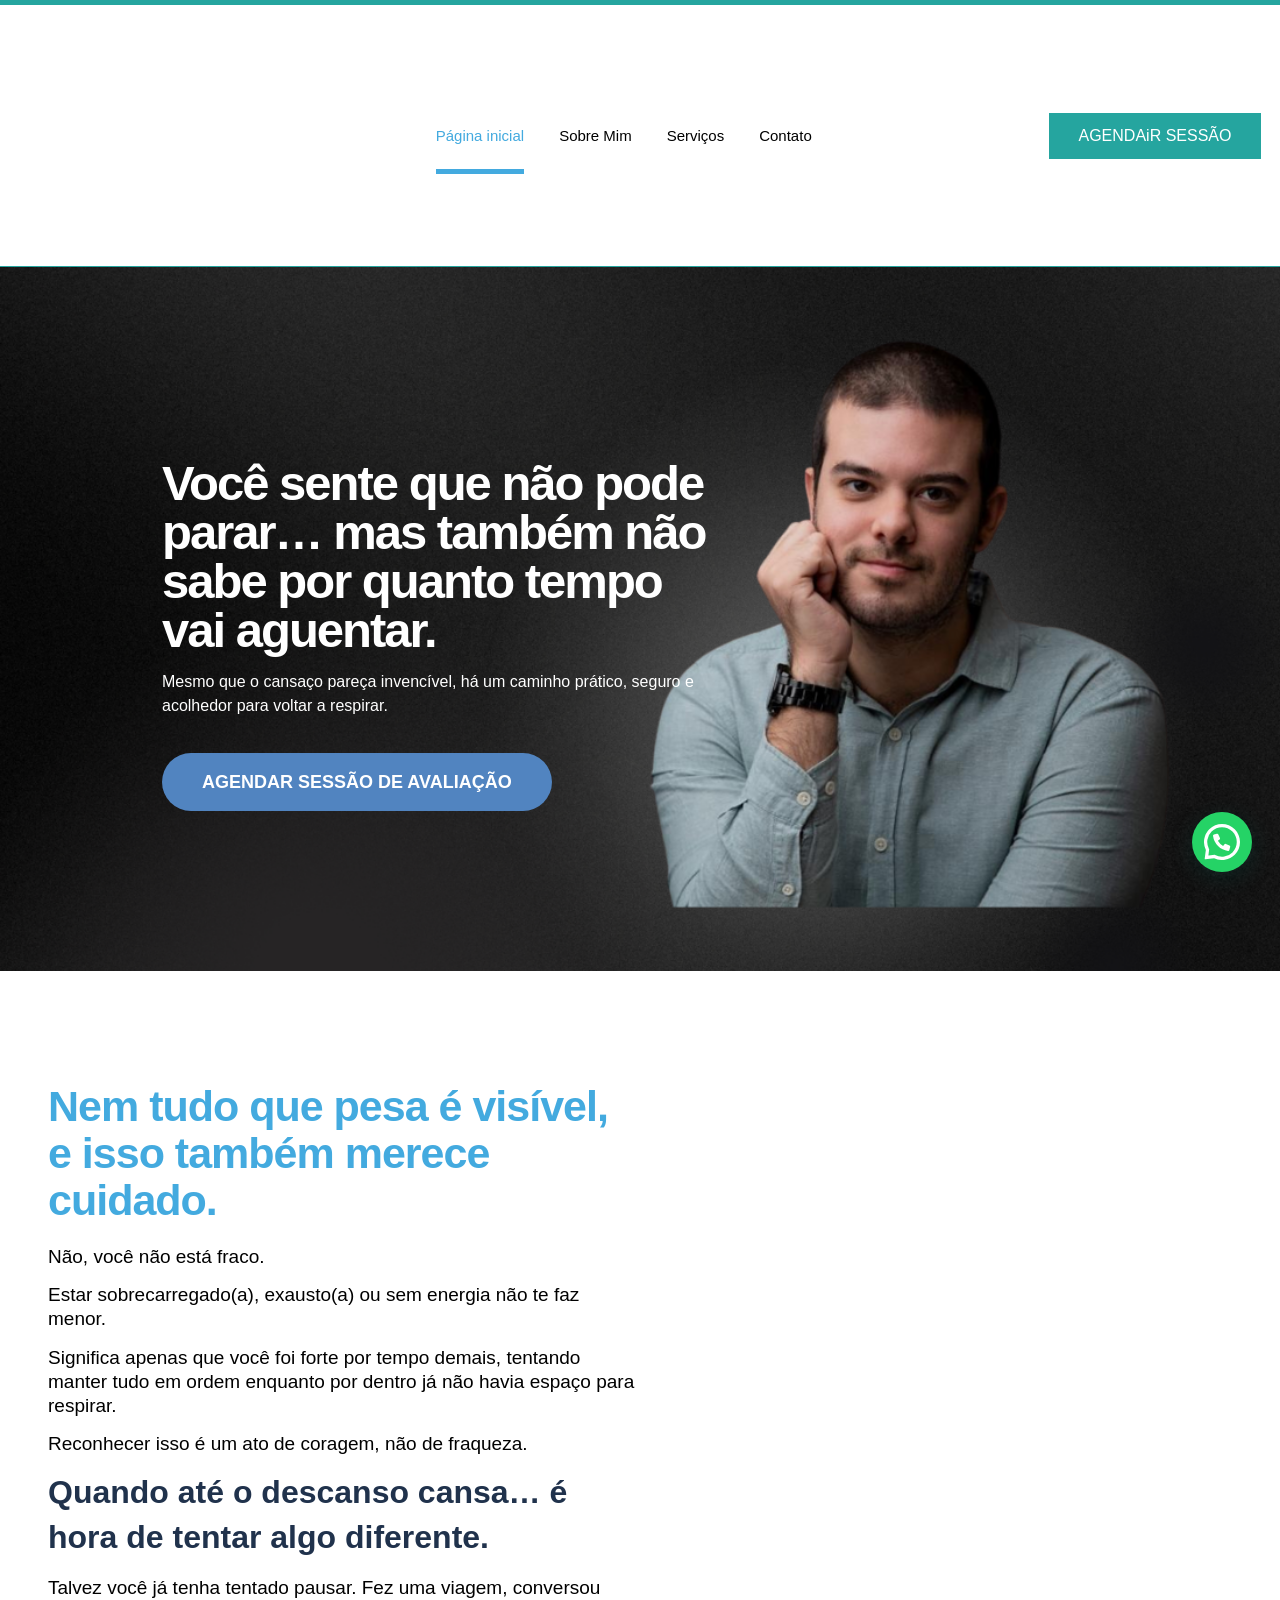
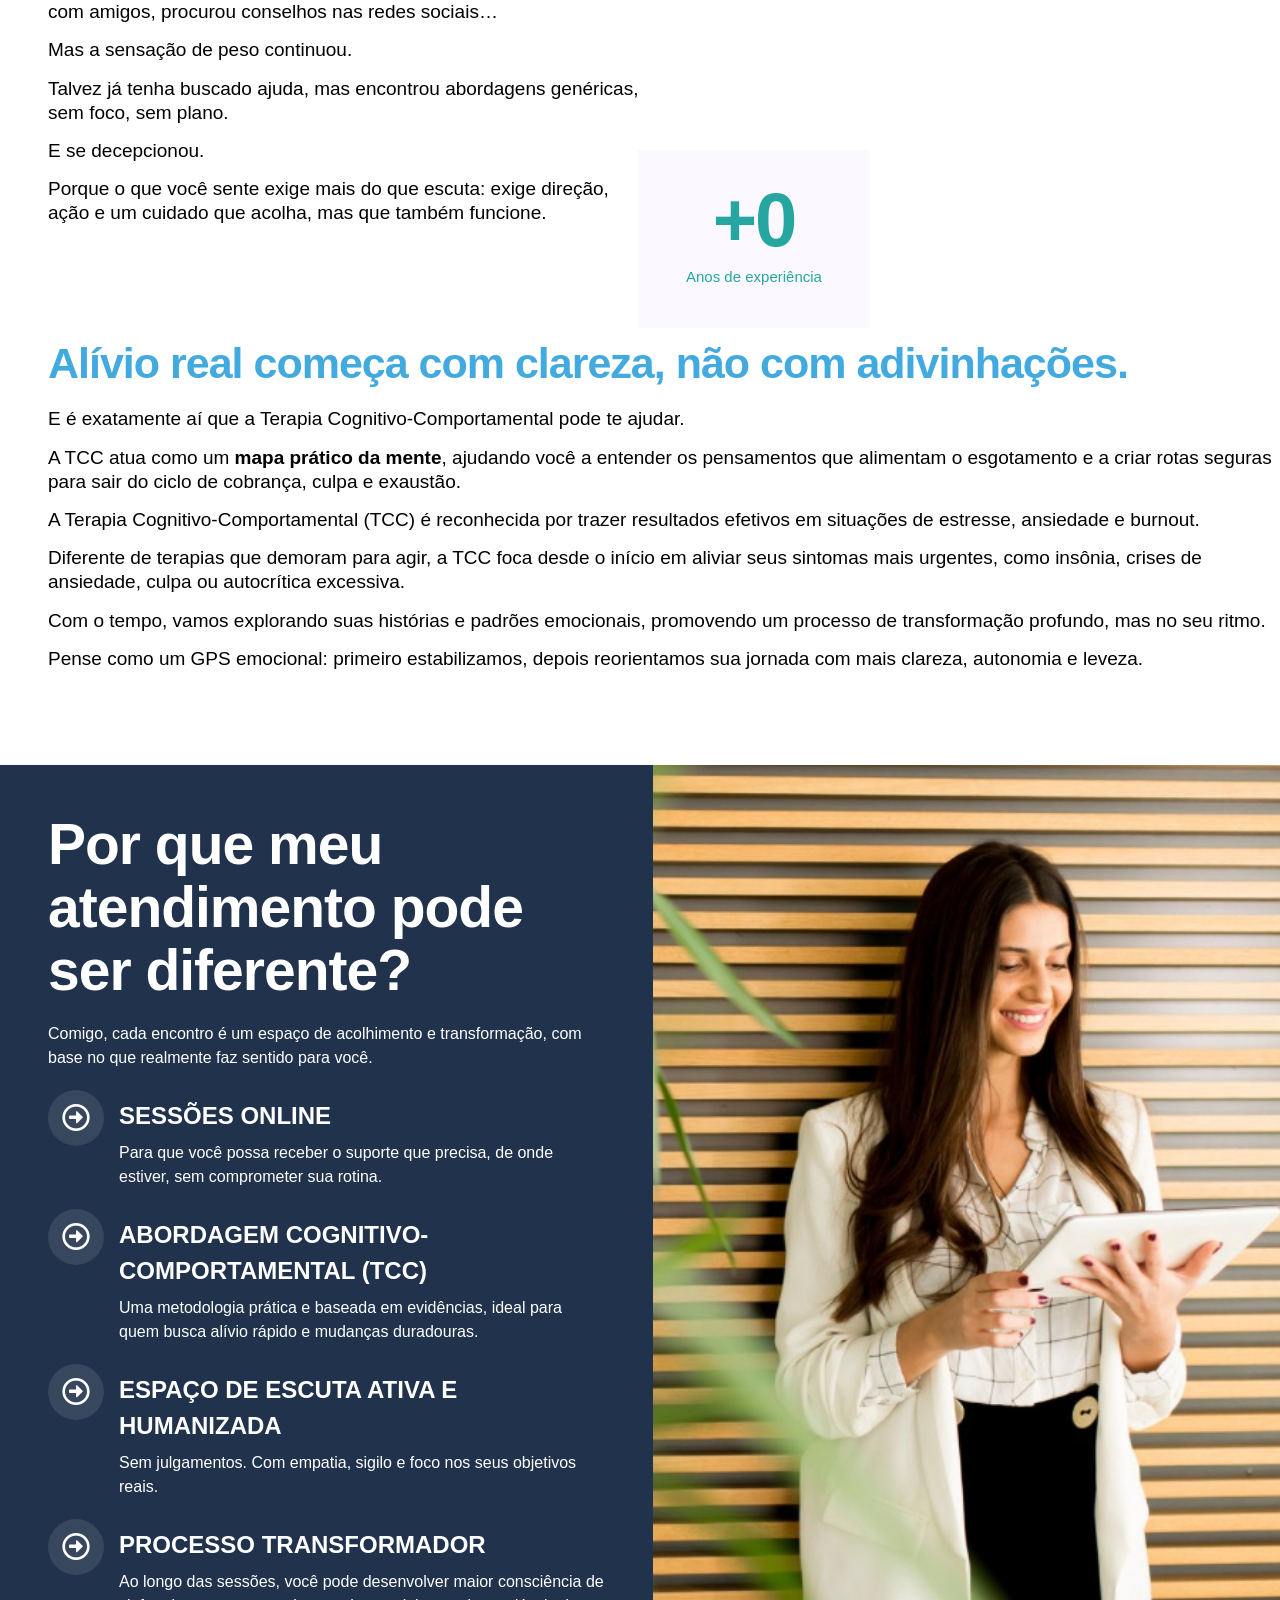
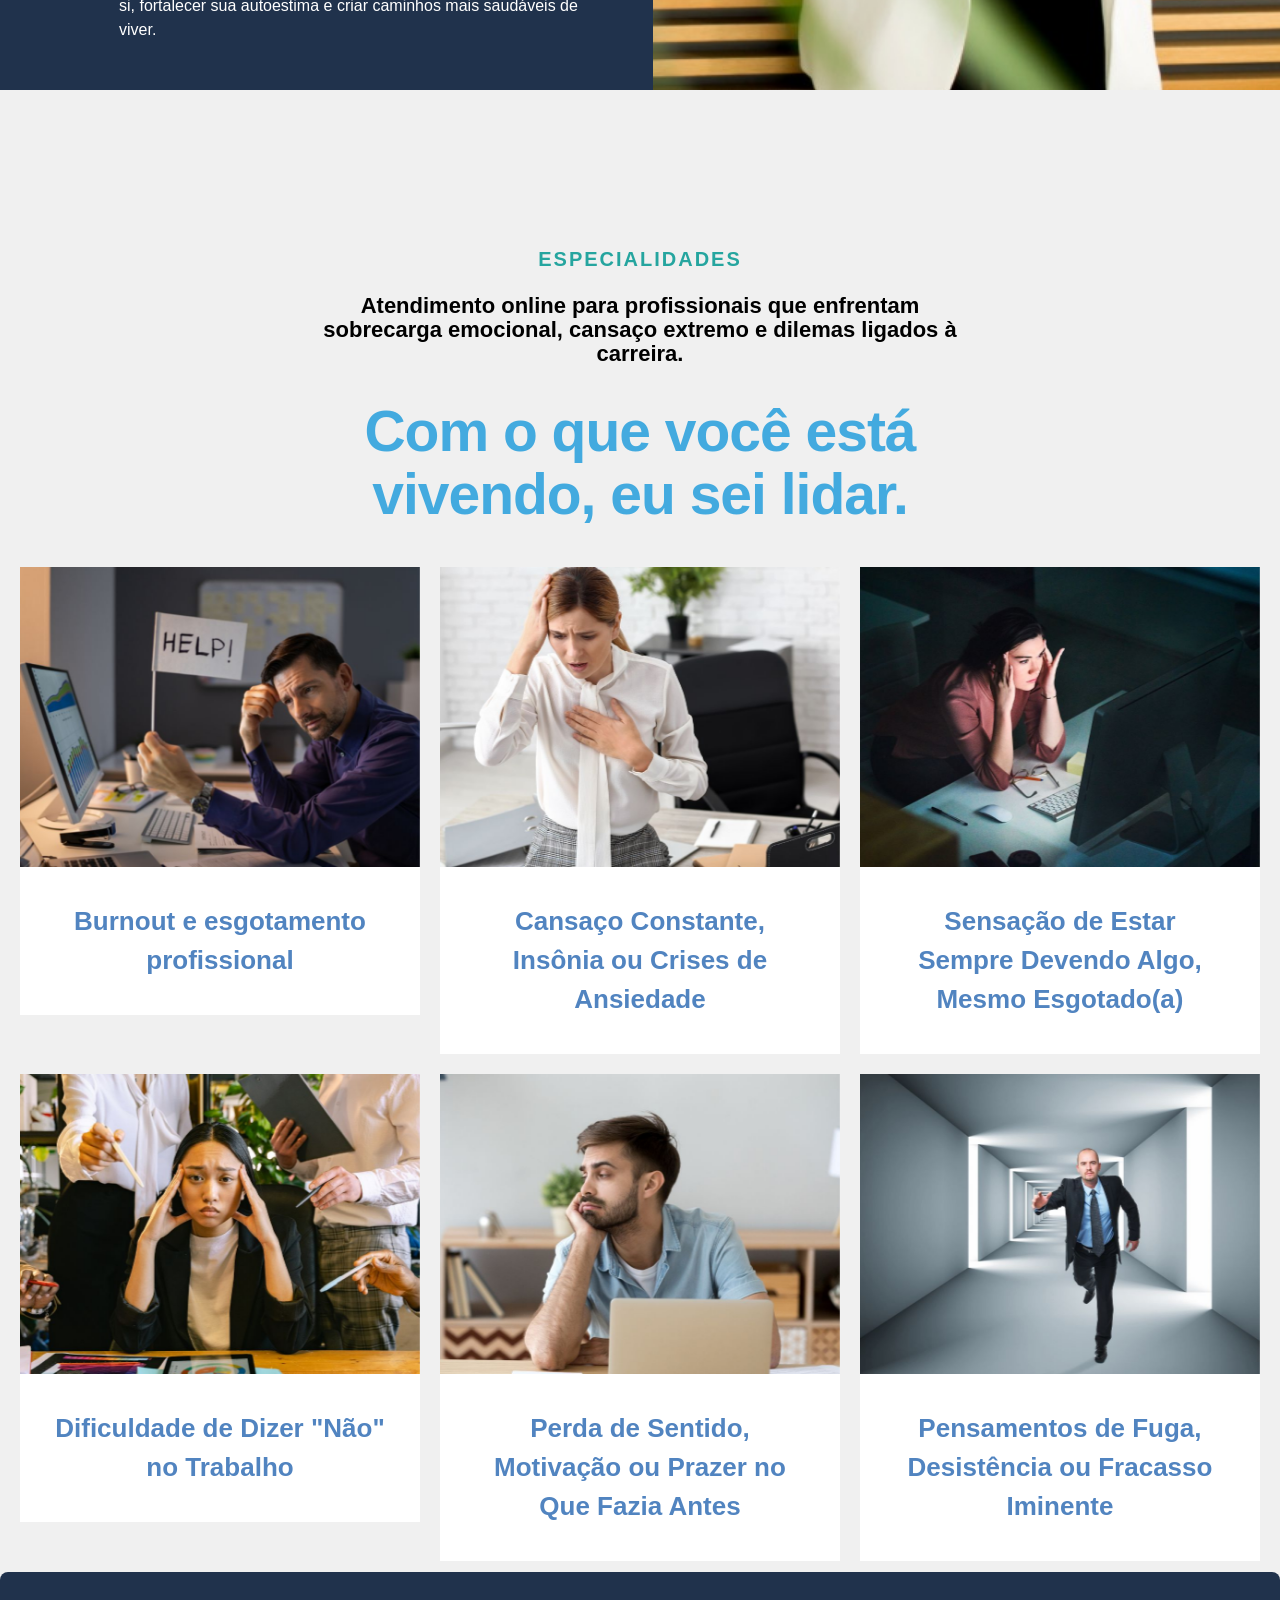
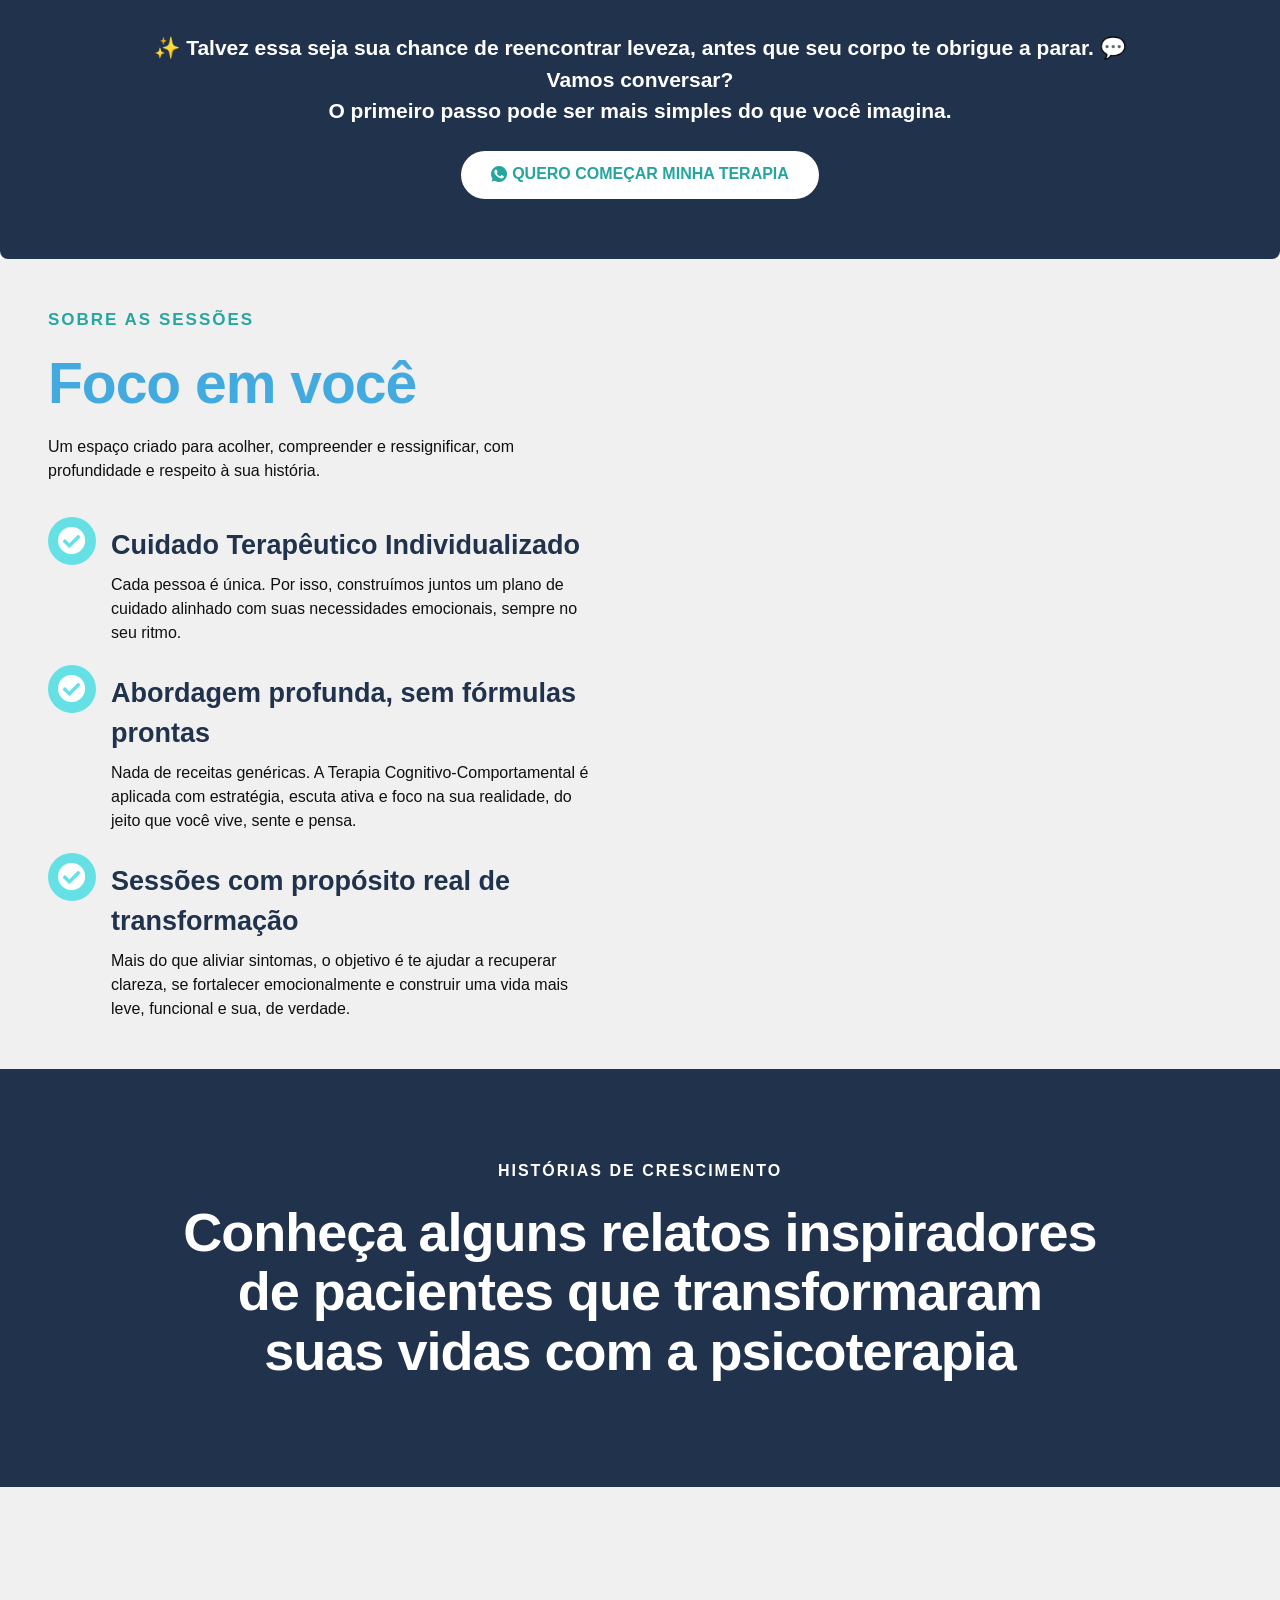
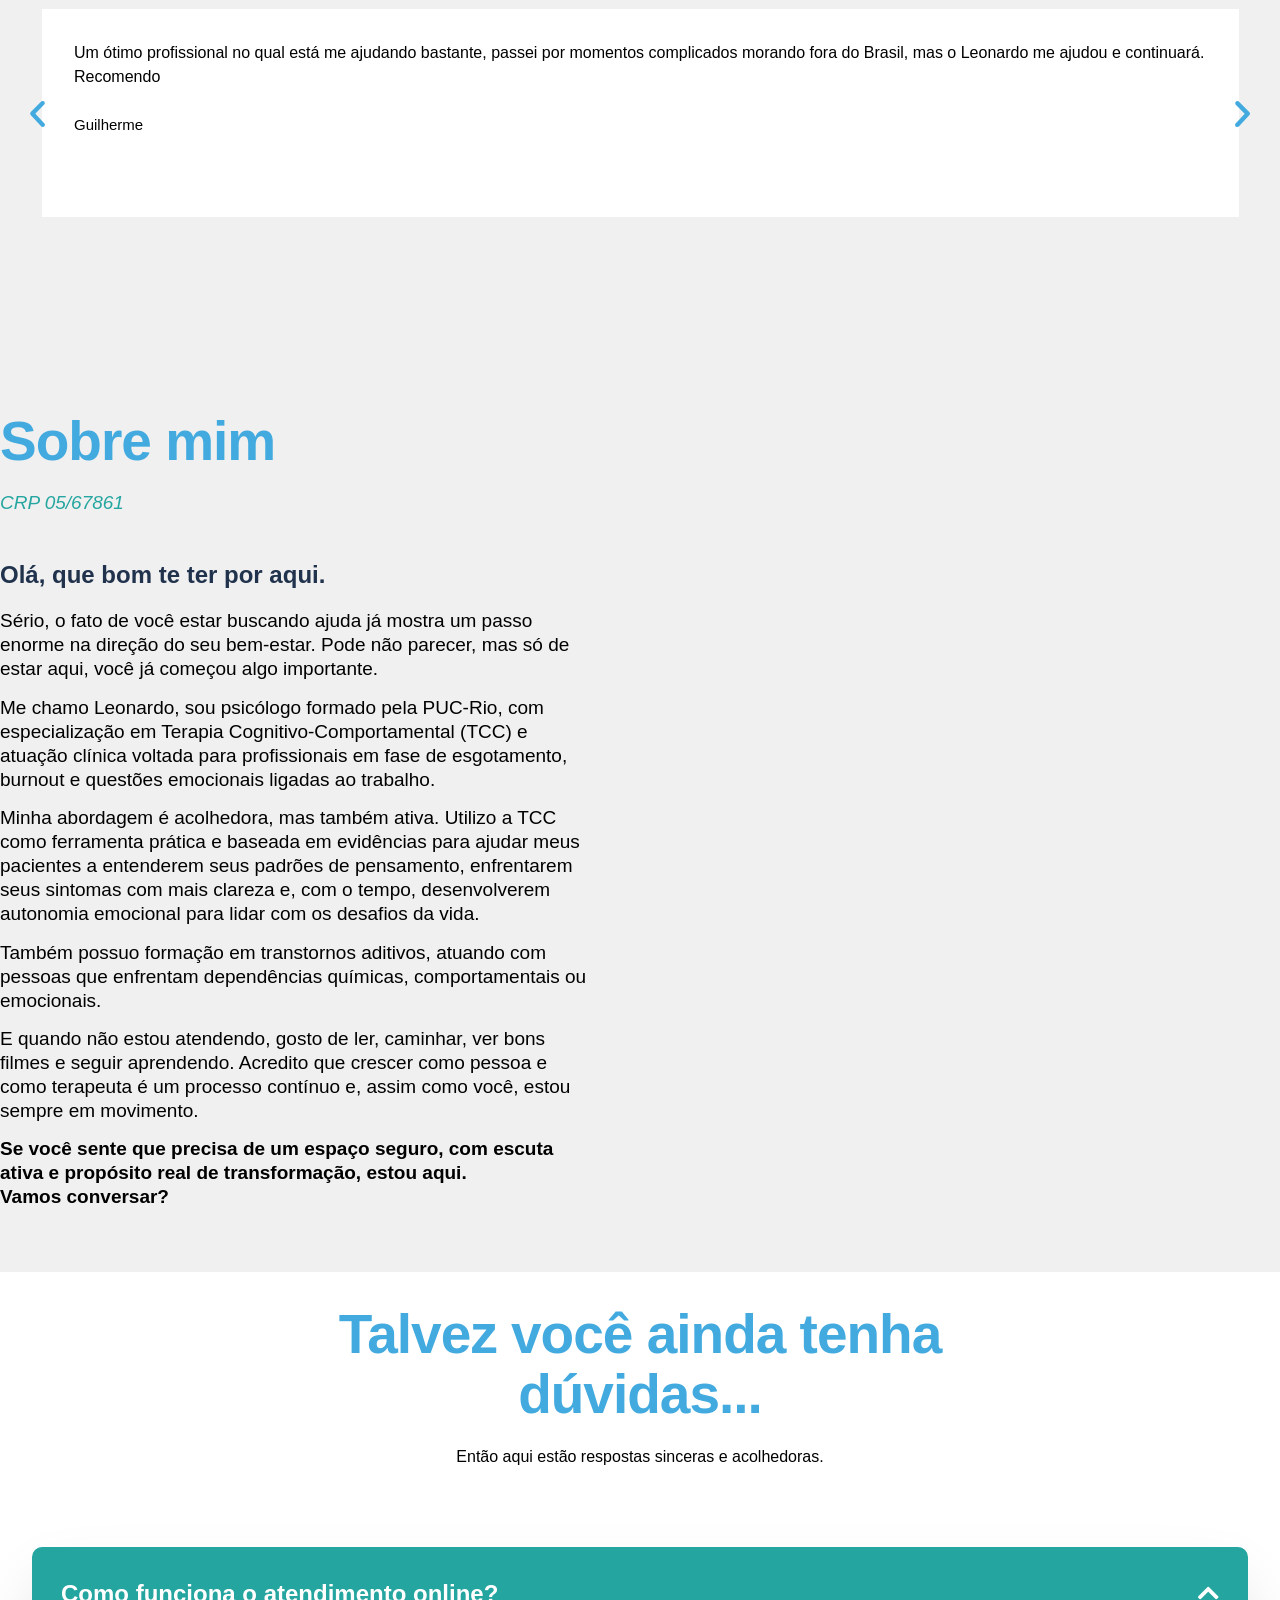
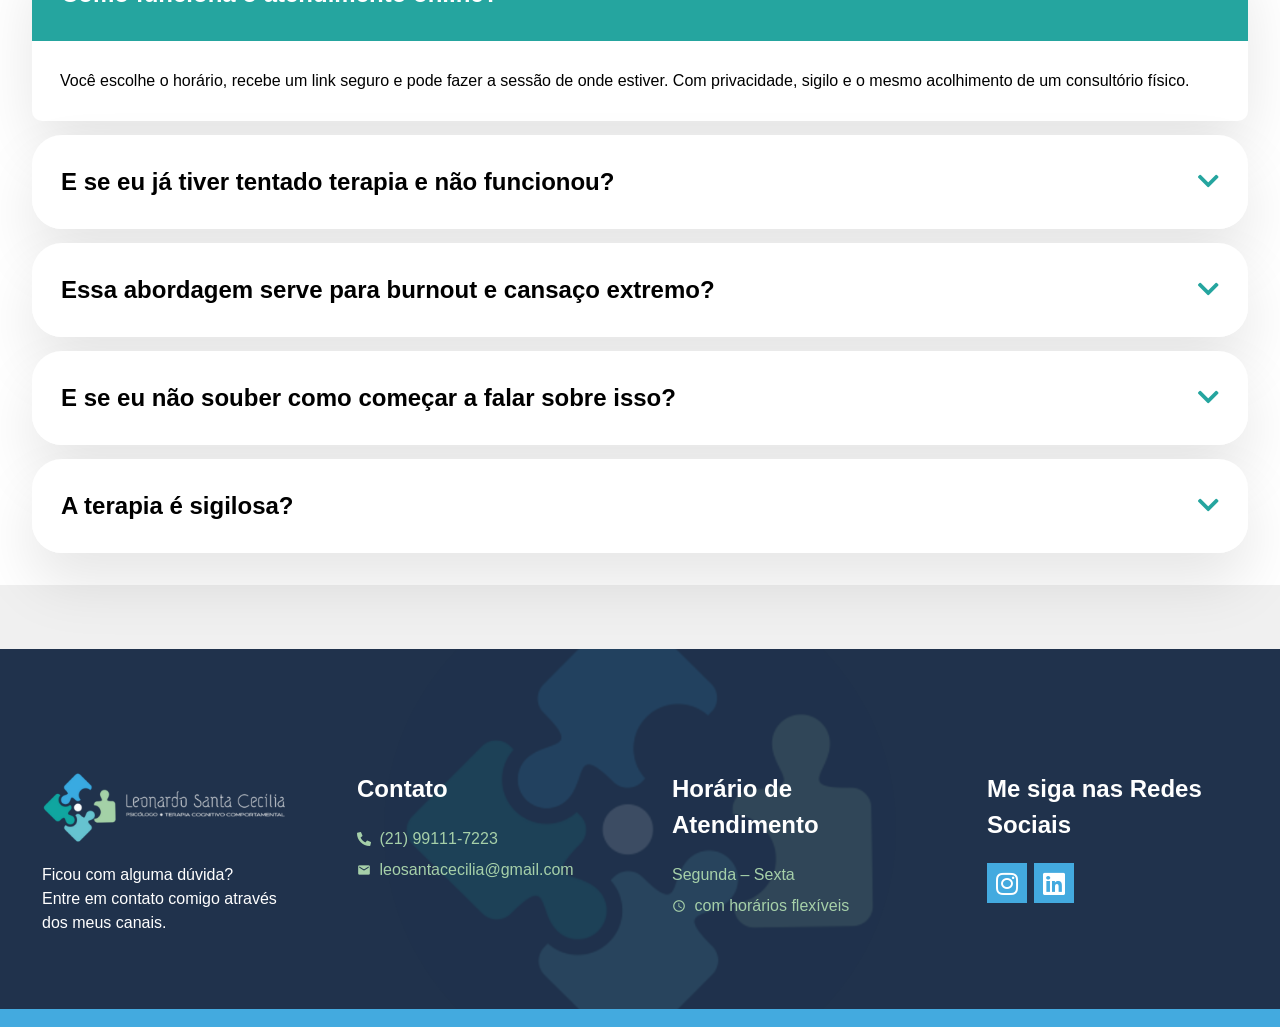
==== commit 62cb27ab: "Update index.html" ====
--- a/index.html
+++ b/index.html
@@ -175,7 +175,7 @@
 									<div class="elementor-button-wrapper">
 					<a class="elementor-button elementor-button-link elementor-size-md" href="https://wa.me/5521991117223?text=Oi%2C%20Leonardo!%20Vi%20seu%20site%20e%20gostei%20bastante%20da%20forma%20como%20voc%C3%AA%20trabalha.%20Pode%20me%20passar%20mais%20informa%C3%A7%C3%B5es%20sobre%20o%20atendimento%20e%20valores%3F">
 						<span class="elementor-button-content-wrapper">
-									<span class="elementor-button-text">AGENDAR SESSÃO</span>
+									<span class="elementor-button-text">AGENDAiR SESSÃO</span>
 					</span>
 					</a>
 				</div>
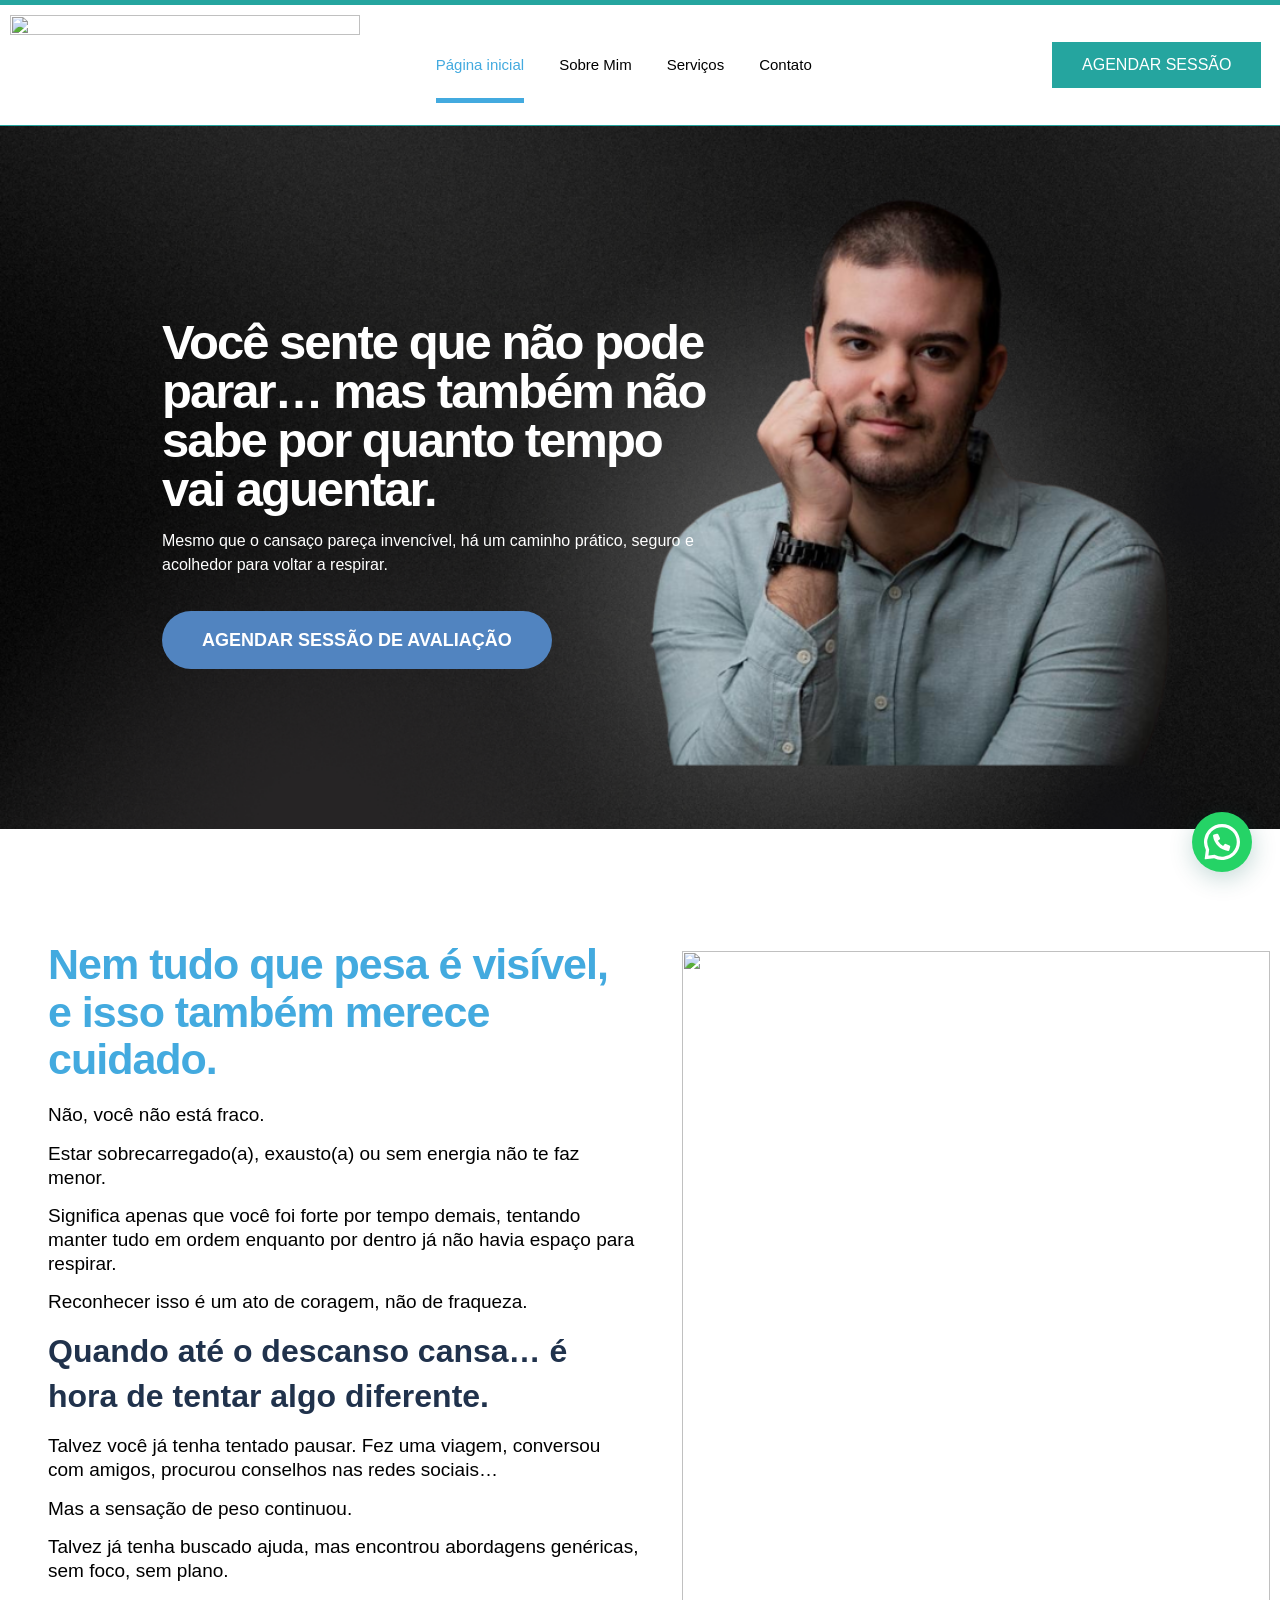
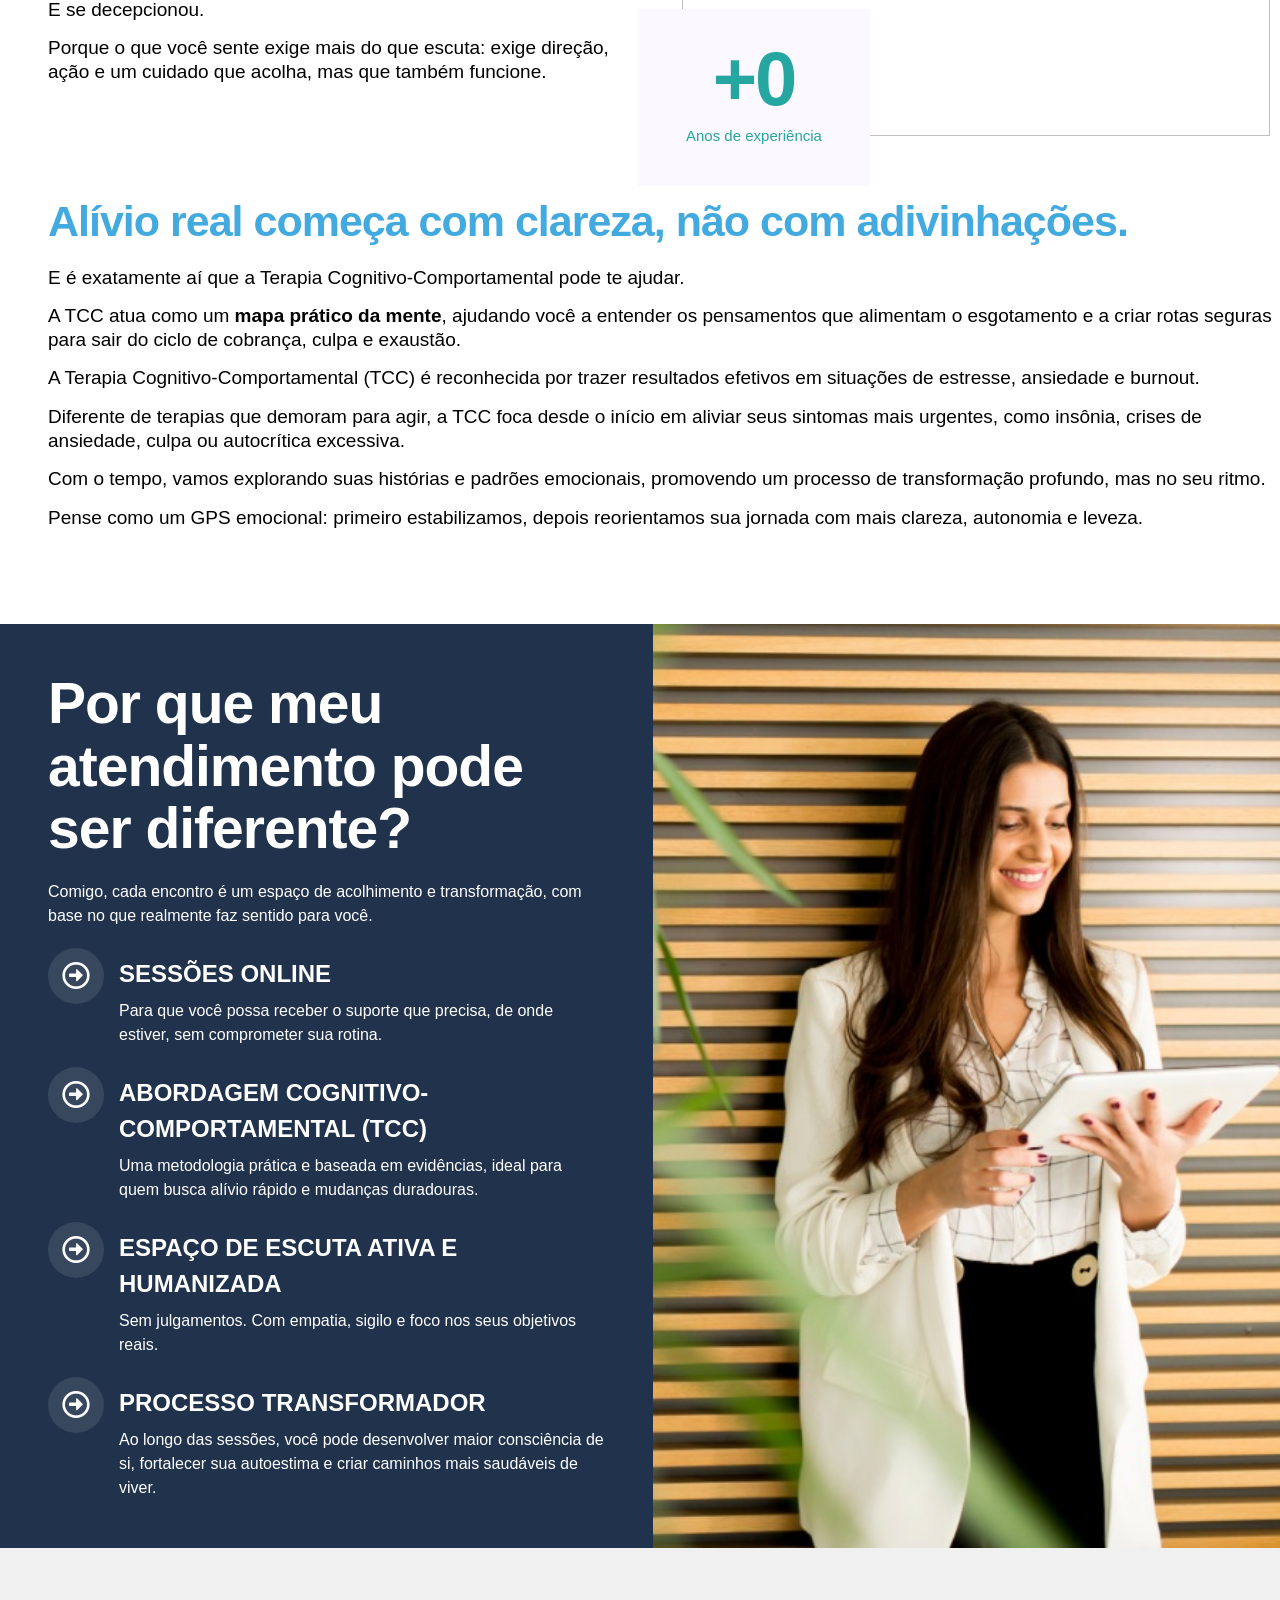
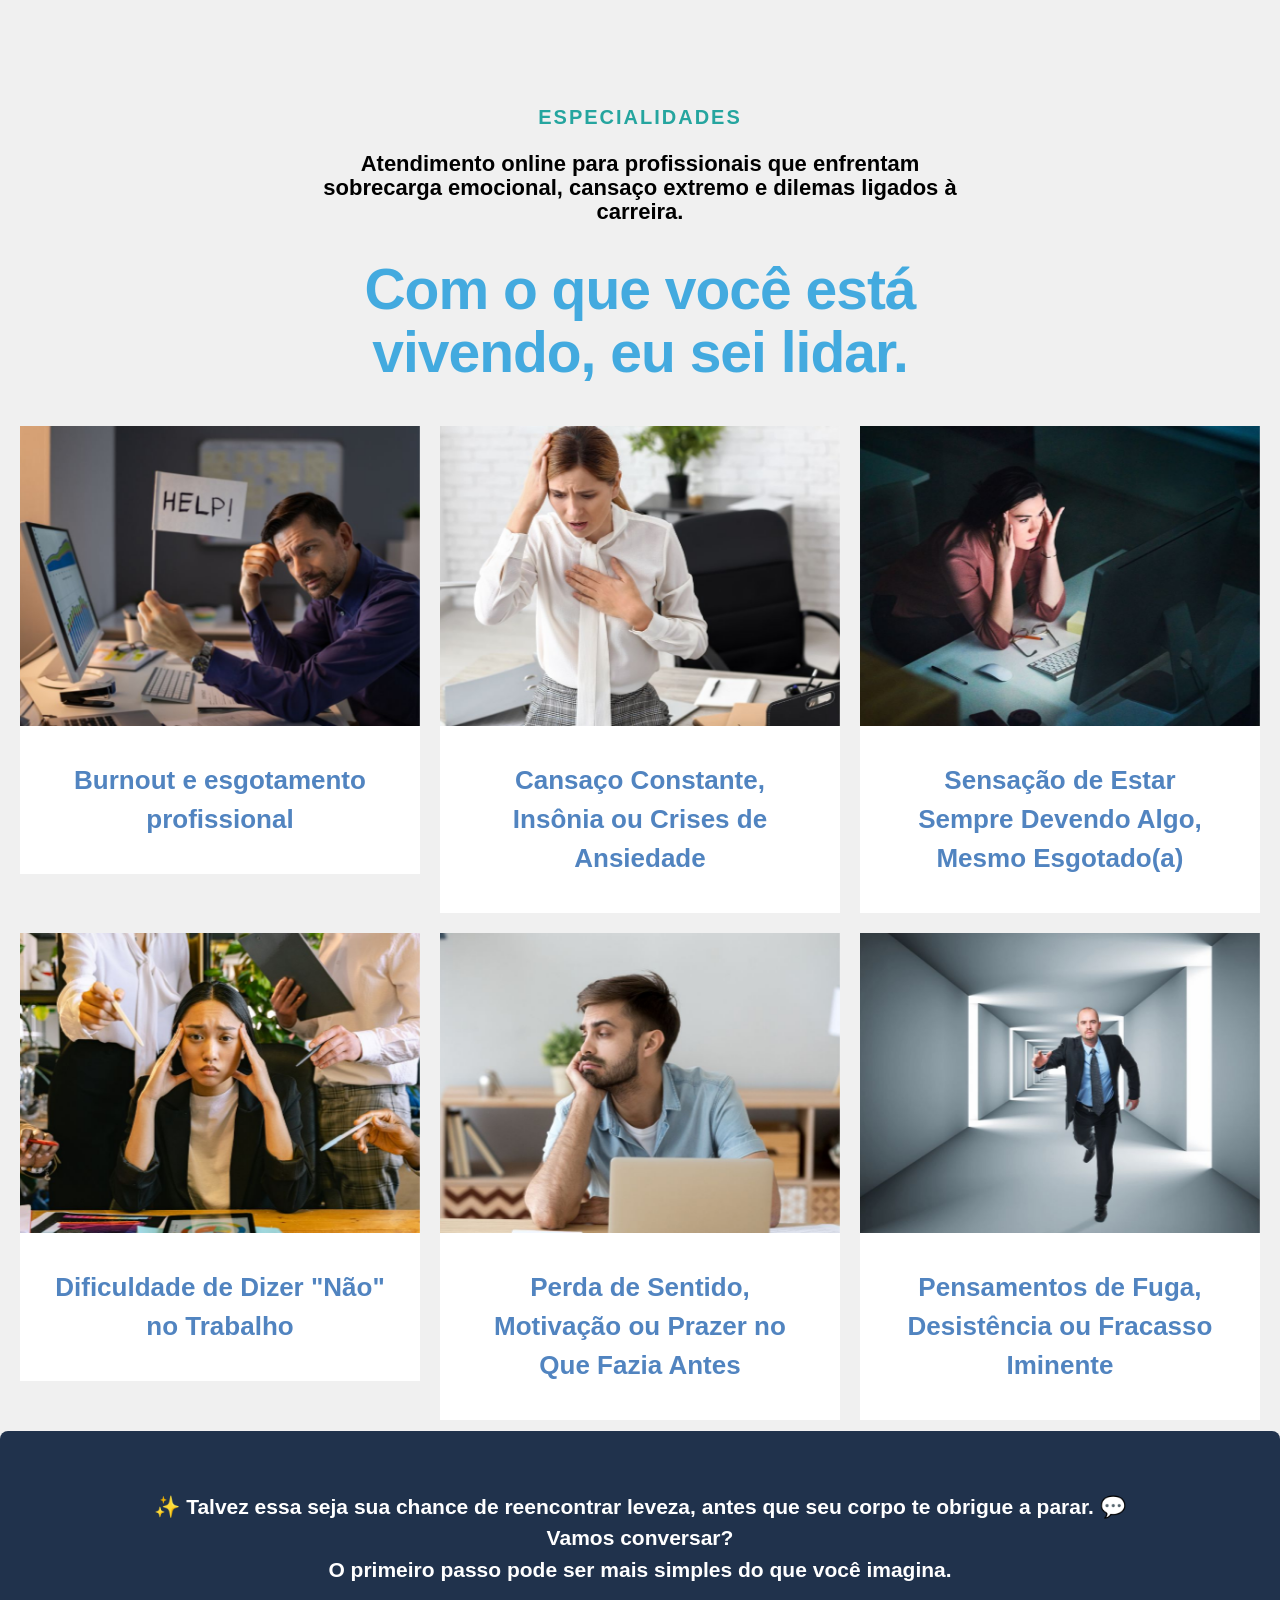
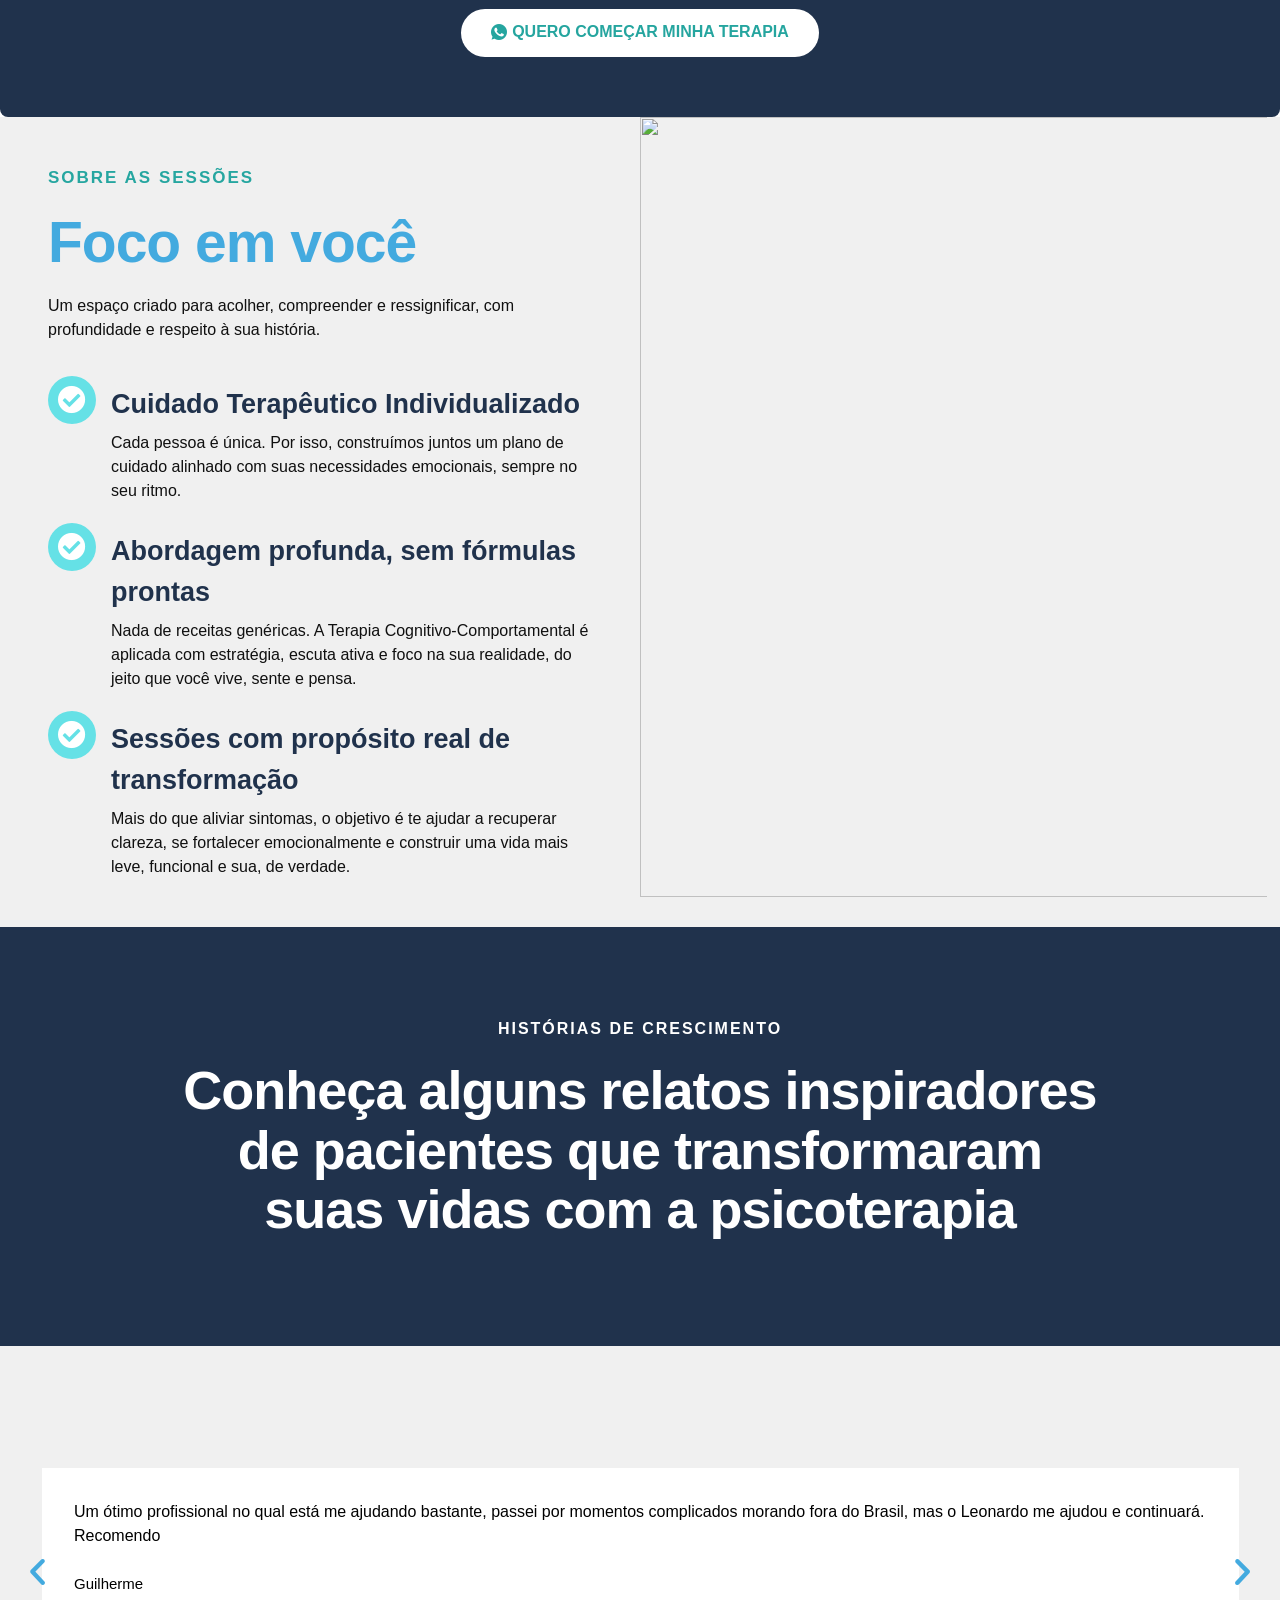
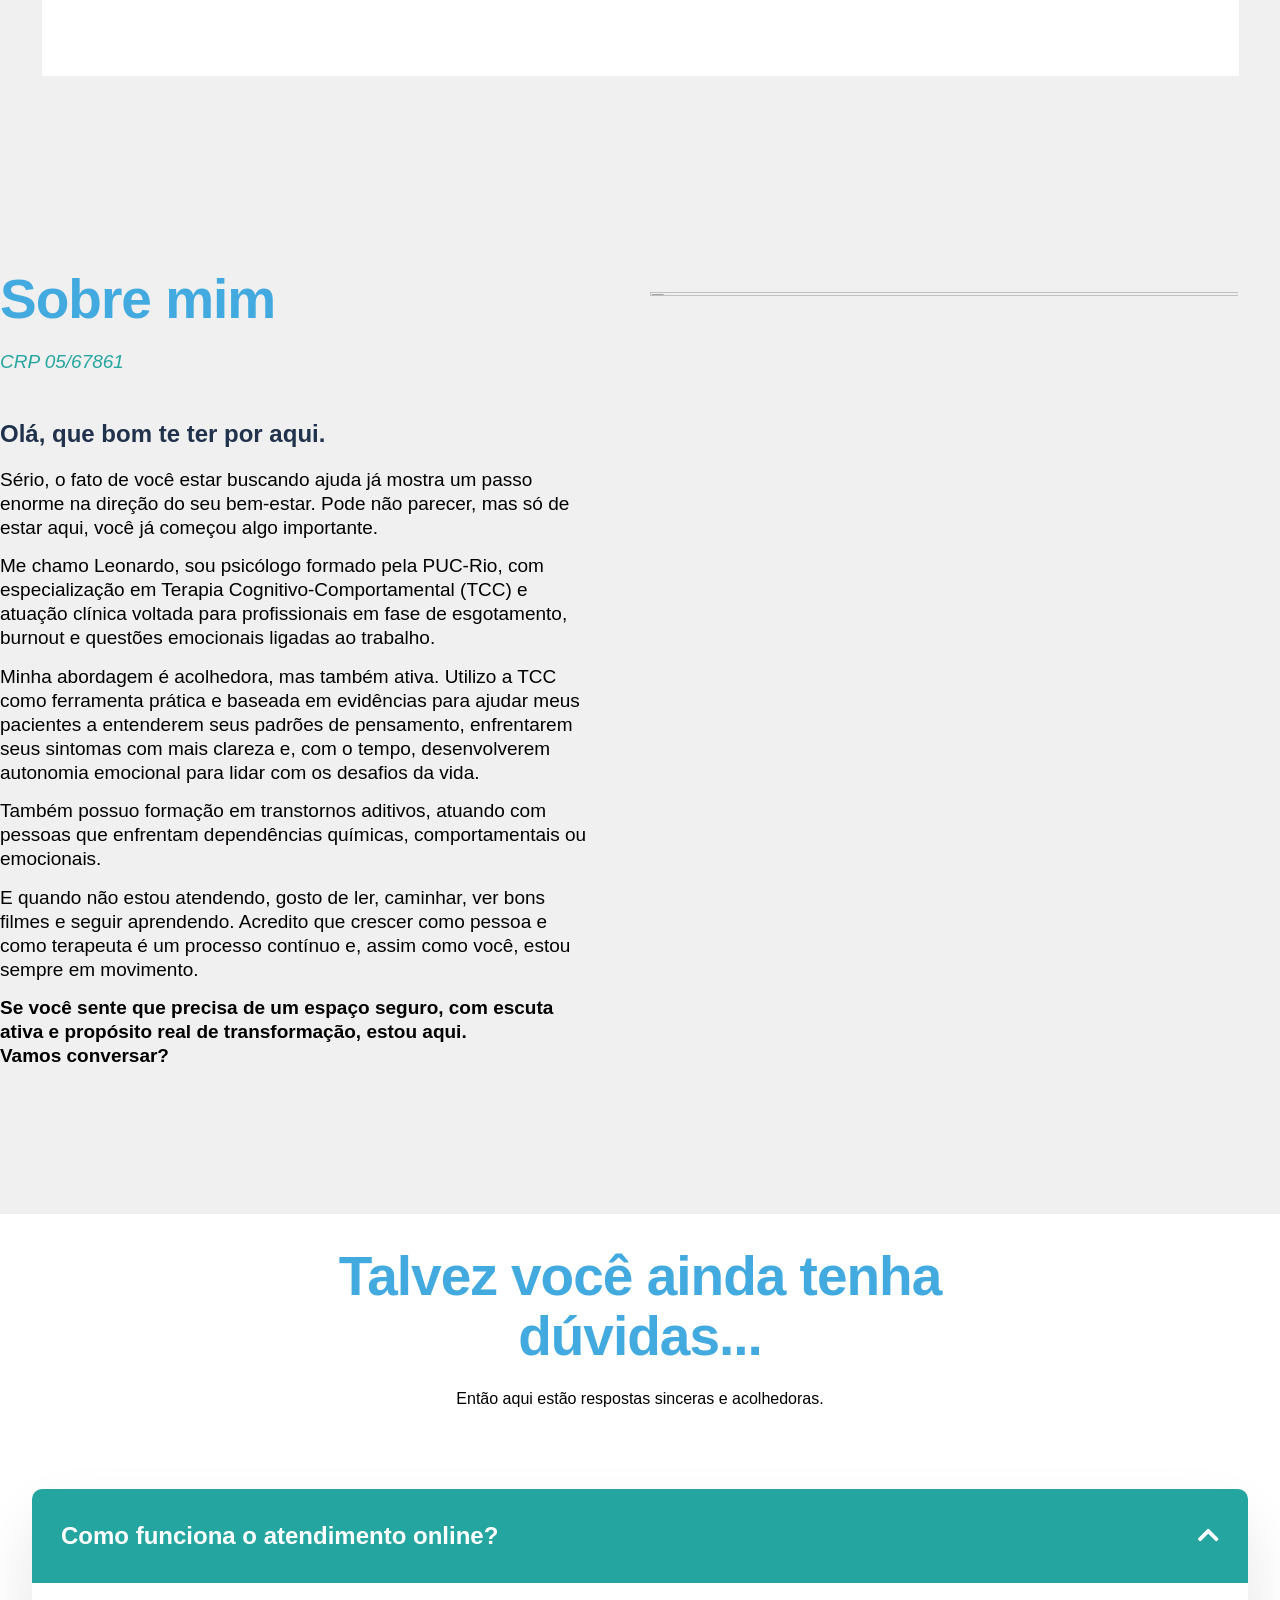
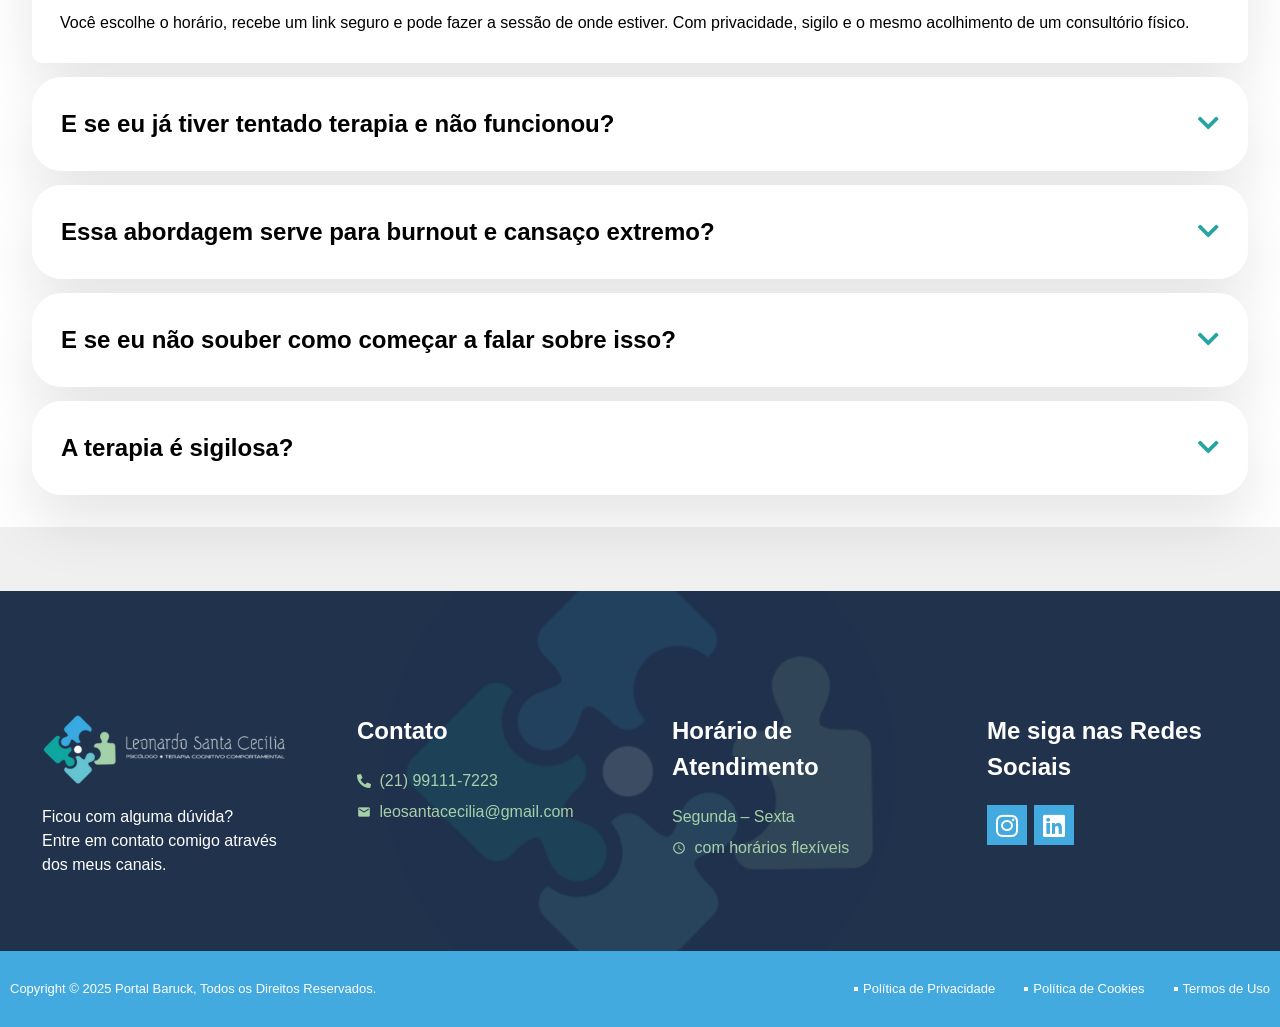
==== commit 920c05d9: "final" ====
--- a/index.html
+++ b/index.html
@@ -175,7 +175,7 @@
 									<div class="elementor-button-wrapper">
 					<a class="elementor-button elementor-button-link elementor-size-md" href="https://wa.me/5521991117223?text=Oi%2C%20Leonardo!%20Vi%20seu%20site%20e%20gostei%20bastante%20da%20forma%20como%20voc%C3%AA%20trabalha.%20Pode%20me%20passar%20mais%20informa%C3%A7%C3%B5es%20sobre%20o%20atendimento%20e%20valores%3F">
 						<span class="elementor-button-content-wrapper">
-									<span class="elementor-button-text">AGENDAiR SESSÃO</span>
+									<span class="elementor-button-text">AGENDAR SESSÃO</span>
 					</span>
 					</a>
 				</div>
